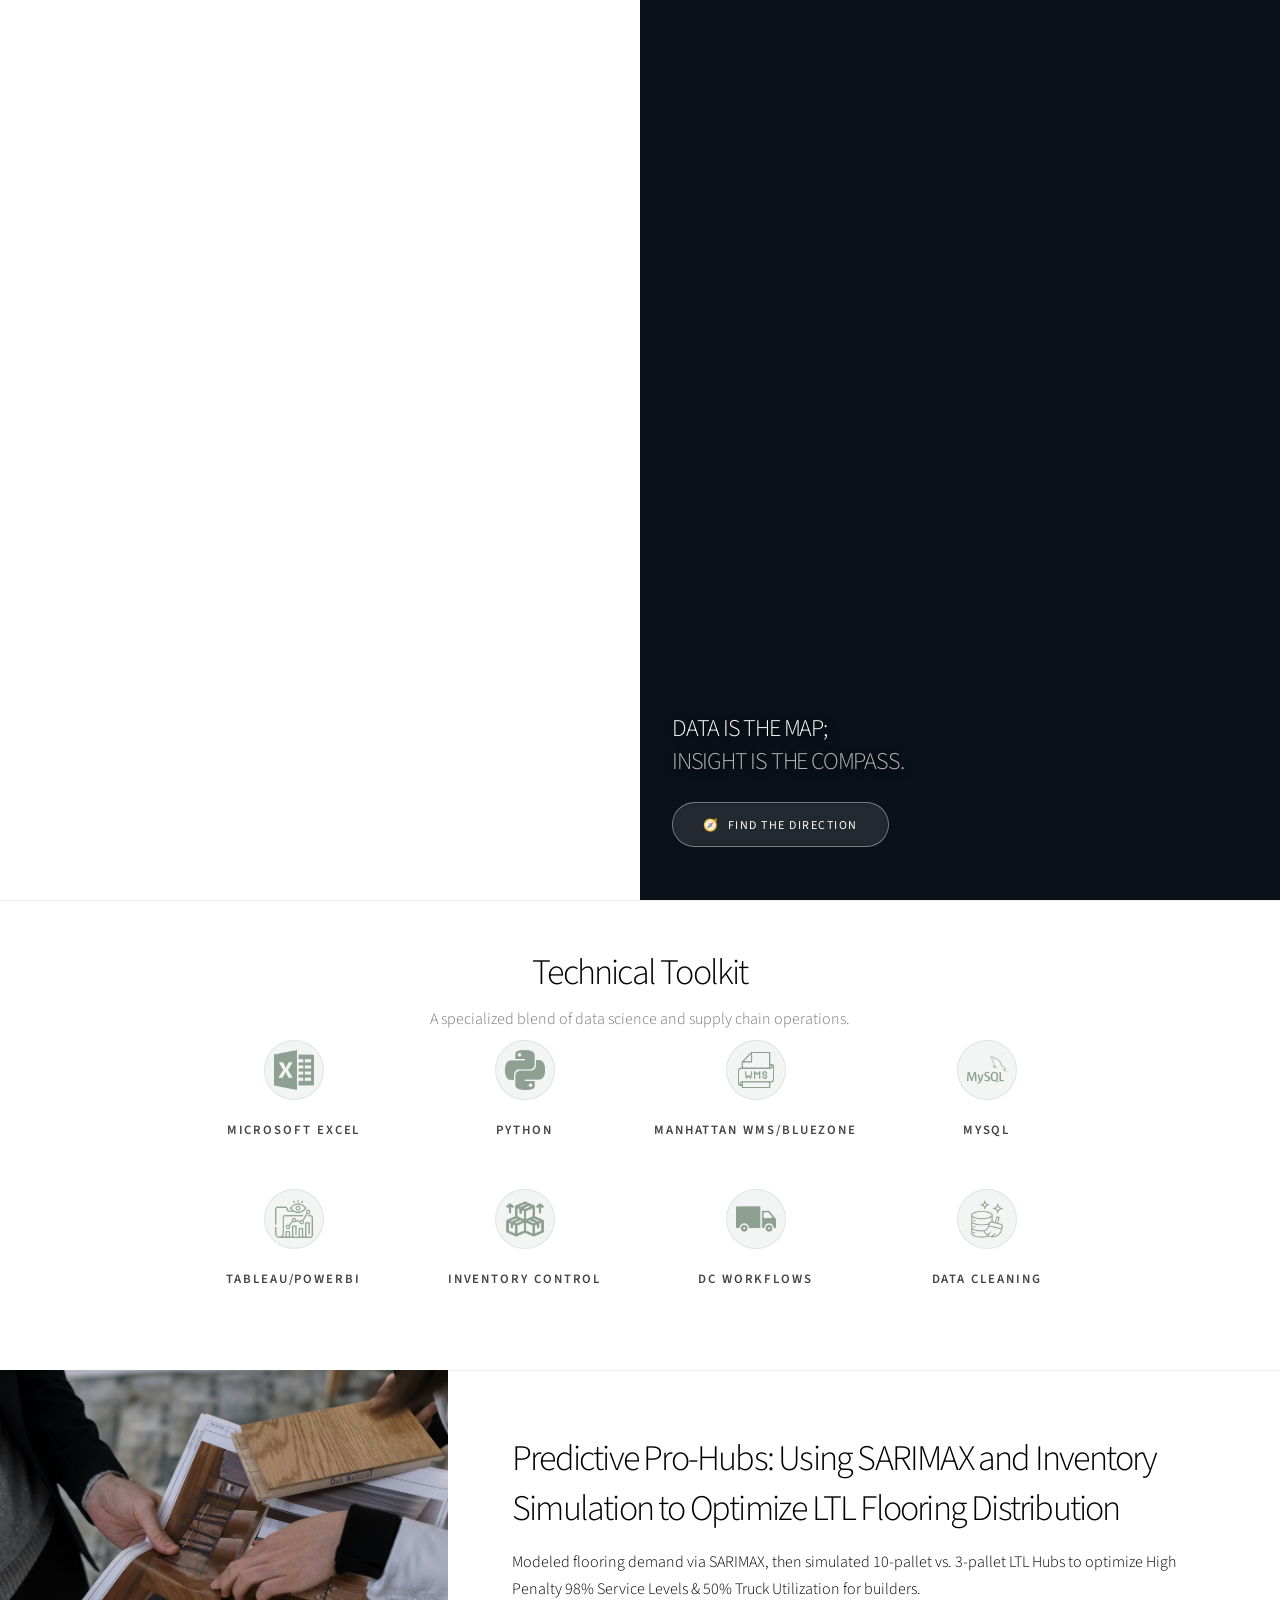
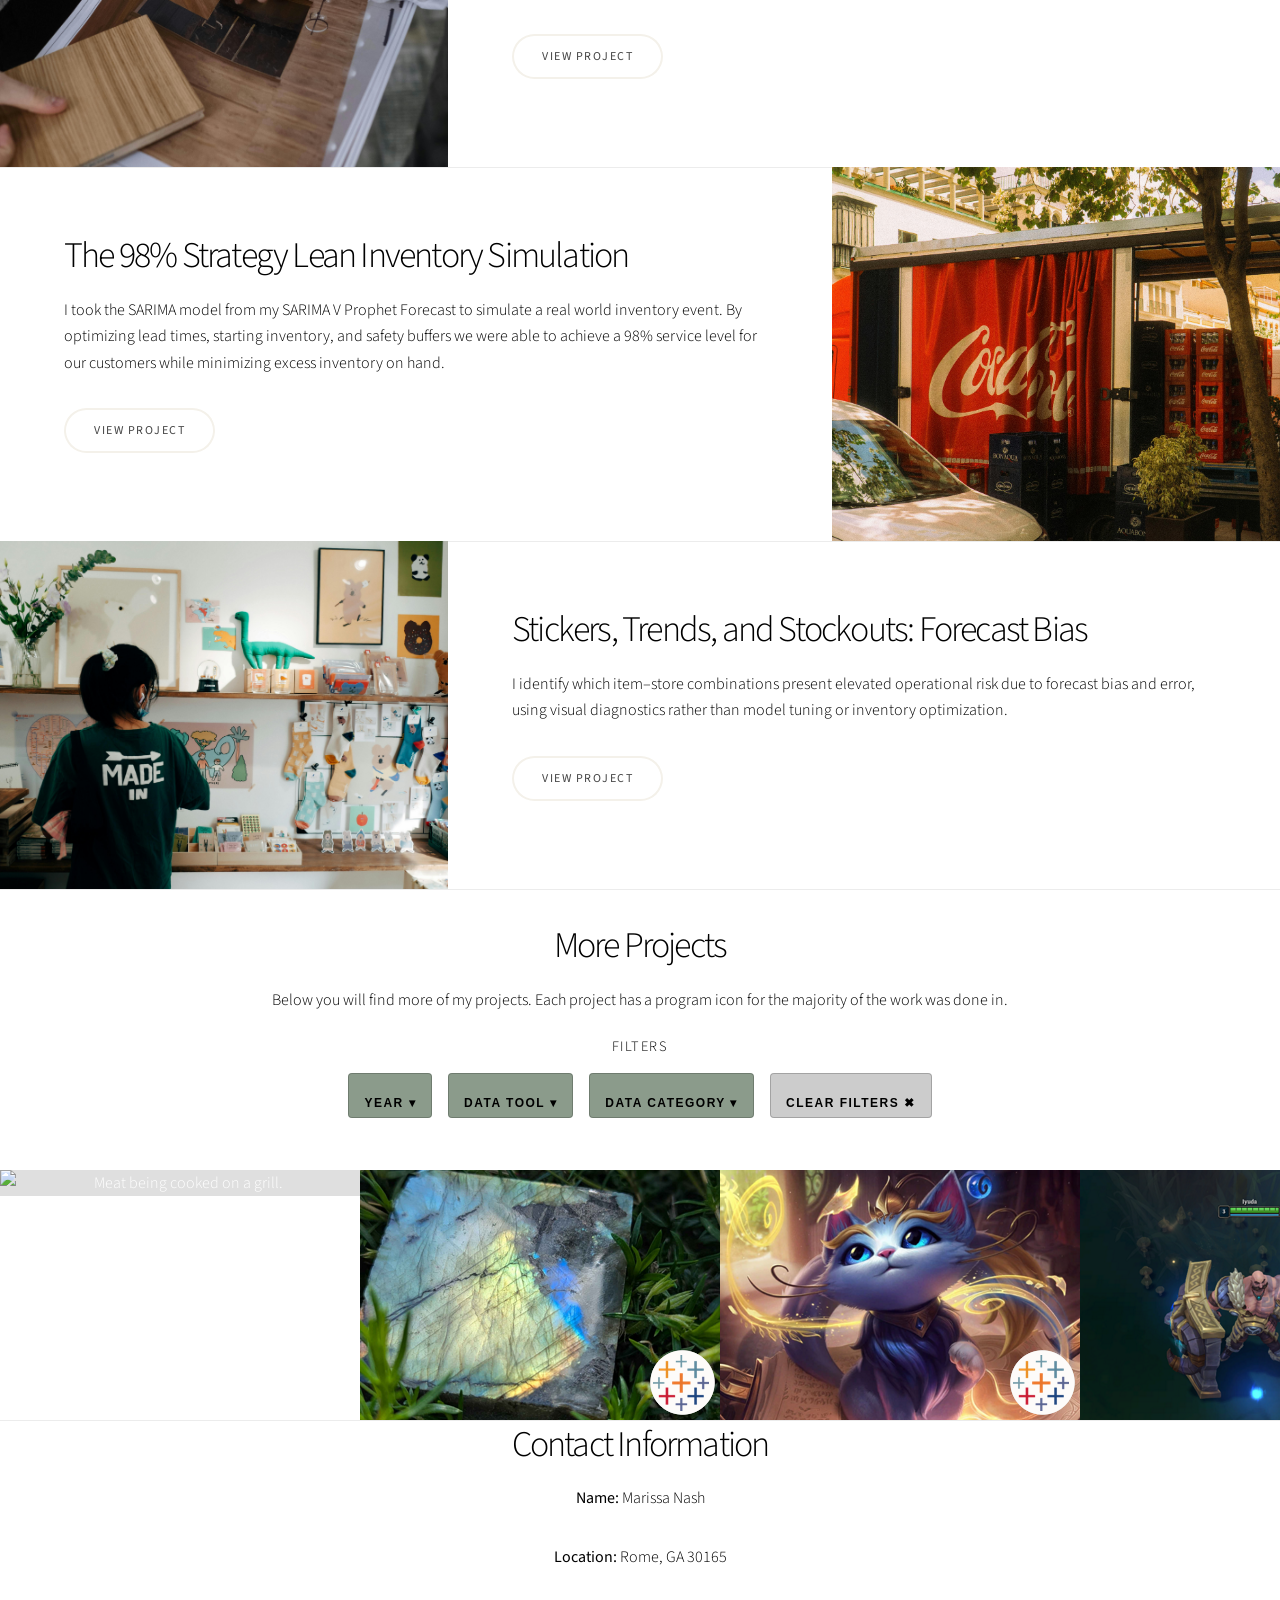
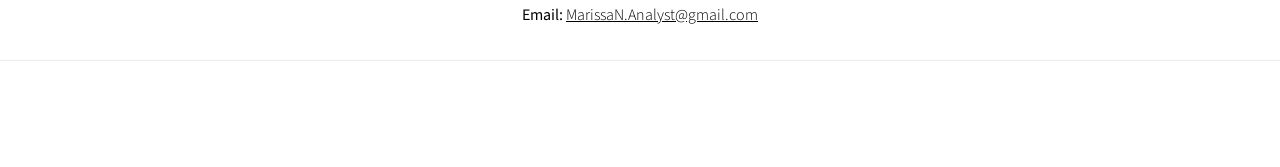
==== index.html @ 9b778ce3 "Add files via upload" ====
<!DOCTYPE HTML>
<!--
	Story by HTML5 UP
	html5up.net | @ajlkn
	Free for personal and commercial use under the CCA 3.0 license (html5up.net/license)
-->
<html>
	<head>
		<title>Marissa the Analyst Portfolio</title>
		<meta charset="utf-8" />
		<meta name="viewport" content="width=device-width, initial-scale=1, user-scalable=no" />
		<link rel="stylesheet" href="assets/css/main.css" />
			<style>
			
/* Layout: categories side by side */
.filter-row {
  display: flex;
  gap: 1rem;
  justify-content: center;
  flex-wrap: wrap;
}

/* Dropdown container */
.dropdown {
  position: relative;
   margin-bottom: 20px;
}

/* Dropdown toggle button */
.dropdown-toggle {
  background: #8b9b8b;
  color: #fff;
  border: none;
  border-radius: 4px;
  padding: 0.5rem 1rem;
  cursor: pointer;
  font-weight: 600;
  transition: background 0.2s;
}

.dropdown-toggle:hover {
  background: #55453a;
  color:#fff ;
}

/* Dropdown menu */
.dropdown-menu {
  position: absolute;
  top: 100%;
  left: 0;
  background: #fff;
  border: 1px solid #ccc;
  border-radius: 6px;
  padding: 0.5rem;
  display: none; /* hidden by default */
  min-width: 180px;
  z-index: 10;
}

/* Show menu when dropdown is active */
.dropdown.open .dropdown-menu {
  display: block;
}

/* Checkbox labels */
.dropdown-menu label {
  display: flex;
  align-items: center;
  gap: 0.4rem;
  font-size: 0.85rem;
  padding: 0.2rem 0;
  cursor: pointer;
}

/* Highlight selected dropdown options */
.dropdown-menu label.selected {
  background-color: #8b9b8b; /* highlight color */
  color: #fff;
  border-radius: 4px;
  padding: 0.2rem 0.4rem;
}
.clear-btn {
  background: #ccc;
  color: #333;
  border: none;
  border-radius: 4px;
  padding: 0.5rem 1rem;
  cursor: pointer;
  font-weight: 600;
  transition: background 0.2s;
}
.clear-btn:hover {
  background: #999;
  color: #fff;
}


</style>

		<noscript><link rel="stylesheet" href="assets/css/noscript.css" /></noscript>
	</head>
	<body class="is-preload">

		<!-- Wrapper -->
			<div id="wrapper" class="divided">
<section class="banner style1 orient-left content-align-left image-position-right fullscreen onload-image-fade-in onload-content-fade-right" id="hero-reveal">
    
<div class="content sharp-edge">
    
    <div class="profile-circle">
        <img src="images/profile.png" alt="Marissa Nash" />
    </div>
        <h1 class="portfolio-title">Marissa the Analyst Portfolio</h1>
        <p class="major">Translating complex operational data into the strategic maps that guide supply chain efficiency. Dedicated to uncovering the 'North Star' metrics that optimize logistics, reduce waste, and empower informed leadership through reporting excellence.</p>
            <ul class="actions hero-buttons">
                <li><a href="#first" id="view-projects-btn" class="button custom-contact-btn">View My Projects</a></li>
                <li><a href="#bottom" class="button custom-contact-btn">Contact Info</a></li>
            </ul>
    </div>

    <div class="image">
        <img src="images/banner.jpg" alt="Strategic Landscape" id="target-mountain" />
        <div class="north-star" id="target-star"></div>

        <div class="image-overlay-content">
            <h2 class="quote-text">DATA IS THE MAP;<br><span>INSIGHT IS THE COMPASS.</span></h2>
            <a href="#projects" id="find-direction" class="button custom-ghost">
                <span class="compass-icon"></span>Find the Direction</a>
        </div>
    </div>

</section>
<!---Skills--->
<section id="skills-toolkit" class="wrapper style1 fade-up">
    <div class="inner">
        <h2>Technical Toolkit</h2>
        <p>A specialized blend of data science and supply chain operations.</p>
        
        <div class="skills-grid">
            <div class="skill-item">
                <div class="skill-icon-wrapper">
                    <img src="images/excel-file.png" alt="Excel" style="width: 40px; height: 40px;" />
                </div>
                <span class="skill-label">Microsoft Excel</span>
            </div>
            <div class="skill-item">
                <div class="skill-icon-wrapper">
                    <img src="images/python.png" alt="Python" style="width: 40px; height: 40px;" />
                </div>
                <span class="skill-label">Python</span>
            </div>
            <div class="skill-item">
                <div class="skill-icon-wrapper">
                    <img src="images/wms.png" alt="WMS" style="width: 40px; height: 40px;" />
                </div>
                <span class="skill-label">Manhattan WMS/BlueZone</span>
            </div>
            <div class="skill-item">
                <div class="skill-icon-wrapper">
                     <img src="images/mysql.png" alt="MySQL" style="width: 40px; height: 40px;" />
                </div>
                <span class="skill-label">MySQL</span>
            </div>
            <div class="skill-item">
                <div class="skill-icon-wrapper">
                     <img src="images/data-visualization.png" alt="Data Visualization" style="width: 40px; height: 40px;" />
                </div>
                <span class="skill-label">Tableau/PowerBi</span>
            </div>
            <div class="skill-item">
                <div class="skill-icon-wrapper">
                     <img src="images/stack-of-boxes.png" alt="Inventory Control" style="width: 40px; height: 40px;" />
                </div>
                <span class="skill-label">Inventory Control</span>
            </div>
            <div class="skill-item">
                <div class="skill-icon-wrapper">
                     <img src="images/DC Workflows.png" alt="DC Workflows" style="width: 40px; height: 40px;" />
                </div>
                <span class="skill-label">DC Workflows</span>
            </div>
            <div class="skill-item">
                <div class="skill-icon-wrapper">
                     <img src="images/data-cleaning.png" alt="Data Cleaning" style="width: 40px; height: 40px;" />
                </div>
                <span class="skill-label">Data Cleaning</span>
            </div>
        </div>
    </div>
</section>


				<!-- Two -->
					<section class="spotlight style1 orient-right content-align-left image-position-center onscroll-image-fade-in" id="first">
						<div class="content">
							<h2>Predictive Pro-Hubs: Using SARIMAX and Inventory Simulation to Optimize LTL Flooring Distribution</h2>
                            <p>Modeled flooring demand via SARIMAX, then simulated 10-pallet vs. 3-pallet LTL Hubs to optimize High Penalty 98% Service Levels & 50% Truck Utilization for builders.</p>
							<ul class="actions stacked">
								<li><a href="https://github.com/Marissa-the-Analyst/Predictive-Pro-Hubs-Using-SARIMAX" class="button custom-contact-btn">View Project</a></li>
							</ul>
						</div>
						<div class="image">
							<img src="images/flooring.jpg" alt="Two people looking at flooring samples" />
						</div>
					</section>

				<!-- Three -->
					<section class="spotlight style1 orient-left content-align-left image-position-center onscroll-image-fade-in">
						<div class="content">
							<h2>The 98% Strategy Lean Inventory Simulation</h2>
							<p> I took the SARIMA model from my SARIMA V Prophet Forecast to simulate a real world inventory event. By optimizing lead times, starting inventory, and safety buffers we were able to achieve a 98% service level for our customers while minimizing excess inventory on hand. </p>
							<ul class="actions stacked">
								<li><a href="https://github.com/Marissa-the-Analyst/The-98-Strategy-Lean-Inventory-Simulation" class="button custom-contact-btn">View Project</a></li>
							</ul>
						</div>
						<div class="image">
							<img src="images/invsim.jpg" alt="Truck with stock on it" />
						</div>
					</section>

				<!-- Four -->
					<section class="spotlight style1 orient-right content-align-left image-position-center onscroll-image-fade-in">
						<div class="content">
							<h2>Stickers, Trends, and Stockouts: Forecast Bias</h2>
							<p> I identify which item–store combinations present elevated operational risk due to forecast bias and error, using visual diagnostics rather than model tuning or inventory optimization. </p>
							<ul class="actions stacked">
								<li><a href="https://github.com/Marissa-the-Analyst/Stickers-Trends-Stocks" class="button custom-contact-btn">View Project</a></li>
							</ul>
						</div>
						<div class="image">
							<img src="images/stickers-stocks-and-trends.jpeg" alt="Woman looking at stationary at desk" />
						</div>
					</section>
				<!-- Five -->
		<section class="wrapper style1 align-center">


<!-- Gallery Filters -->
<div class="inner">
<h2>More Projects</h2>
<p>
	Below you will find more of my projects. Each project has a program icon for the majority of the work was done in.
</p>
</div>
<div id="filters">
  <h3>Filters</h3>
  <div class="filter-row">
    
    <!-- Year Filter -->
    <div class="dropdown">
      <button class="dropdown-toggle">Year ▾</button>
      <div class="dropdown-menu">
        <label><input type="checkbox" name="year" value="2024"> 2024</label>
        <label><input type="checkbox" name="year" value="2025"> 2025</label>
		<label><input type="checkbox" name="year" value="2026"> 2026</label>
      </div>
    </div>

    <!-- Tool Filter -->
    <div class="dropdown">
      <button class="dropdown-toggle">Data Tool ▾</button>
      <div class="dropdown-menu">
        <label><input type="checkbox" name="tool" value="Python"> Python</label>
        <label><input type="checkbox" name="tool" value="MySQL"> MySQL</label>
        <label><input type="checkbox" name="tool" value="Tableau"> Tableau</label>
        <label><input type="checkbox" name="tool" value="Excel"> Excel</label>
        <label><input type="checkbox" name="tool" value="PowerBI"> PowerBI</label>
      </div>
    </div>

    <!-- Category Filter -->
    <div class="dropdown">
      <button class="dropdown-toggle">Data Category ▾</button>
      <div class="dropdown-menu">
        <label><input type="checkbox" name="category" value="Business"> Business</label>
        <label><input type="checkbox" name="category" value="Literature"> Literature</label>
        <label><input type="checkbox" name="category" value="Media/Entertainment"> Media/Entertainment</label>
        <label><input type="checkbox" name="category" value="Nature"> Nature</label>
        <label><input type="checkbox" name="category" value="Personal"> Personal</label>
        <label><input type="checkbox" name="category" value="Supply Chain & Operations"> Supply Chain & Operations</label>
      </div>
    </div>

    <!-- Clear Filters button (outside all dropdowns) -->
    <button id="clearFilters" class="clear-btn">Clear Filters ✖</button>

  </div>
</div>


<!-- Gallery -->
       		<div class="gallery style2 medium lightbox onscroll-fade-in">
    <article data-tool="Excel Tableau" data-category="Personal" data-year="2026">
        <img src="images/gallery/thumbs/33.png" class="image" alt="Meat being cooked on a grill." />
        <div class="caption">
            <h3>Meat Me Halfway</h3>
            <p>I utilized a dumbbell chart to get a side-by-side look at how my KBBQ favorites stack up against my friend's ratings from our Iron Age birthday dinner: showing where our tastes align and where they definitely don’t.</p>
            <ul class="actions fixed">
                <li><a href="https://github.com/Marissa-the-Analyst/Meat-Me-Halfway" class="button small">View Project</a></li>
            </ul>
        </div>
    </article>
    <article data-tool="Excel Tableau" data-category="Nature" data-year="2026">
        <img src="images/gallery/thumbs/32.png" class="image" alt="Labradorite laying in grass." />
        <div class="caption">
            <h3>Cool Lookin' Rocks</h3>
            <p>This Tableau project transforms my personal collection into a fun, interactive dashboard. By blending Figma design with custom data shapes, I’ve mapped out everything from color trends to quartz counts. It’s a playful proof-of-concept showing that even a simple jar of rocks can tell a beautiful data story.</p>
            <ul class="actions fixed">
                <li><a href="https://github.com/Marissa-the-Analyst/Cool-Lookin-Rocks" class="button small">View Project</a></li>
            </ul>
        </div>
    </article>
    <article data-tool="Excel Tableau" data-category="Media/Entertainment" data-year="2026">
        <img src="images/gallery/thumbs/31.png" class="image" alt="Braum from League of Legends standing in River" />
        <div class="caption">
            <h3>2025 Yuumi Purrformance</h3>
            <p>A dive into Yuumi's 2025 metrics, from top-tier enchanter support to niche pick, this Tableau Dash examines win rates, ban rates, and the shifting itemization landscape during the season!</p>
            <ul class="actions fixed">
                <li><a href="https://github.com/Marissa-the-Analyst/2025-Yuumi-Purrformance" class="button small">View Project</a></li>
            </ul>
        </div>
    </article>
    <article data-tool="Excel Tableau" data-category="Media/Entertainment" data-year="2026">
        <img src="images/gallery/thumbs/30.png" class="image" alt="Braum from League of Legends standing in River" />
        <div class="caption">
            <h3>The Aegis Archive</h3>
            <p>A deep dive into 2025 LTA North Split 1, analyzing performance across Catcher, Enchanter, Warden, Diver, and Vanguard classes. Tracking player impact, champion win rates, and assist metrics to define the split's premier playmakers.</p>
            <ul class="actions fixed">
                <li><a href="https://github.com/Marissa-the-Analyst/The-Aegis-Archive" class="button small">View Project</a></li>
            </ul>
        </div>
    </article>
    <article data-tool="Excel Tableau" data-category="Media/Entertainment" data-year="2026">
        <img src="images/gallery/thumbs/29.png" class="image" alt="Hextech Dragon in the Pit" />
        <div class="caption">
            <h3>NA Dragon Souls Summer</h3>
            <p>By analyzing 95 professional matches, this visualization highlights which elemental souls defined the stage and how the league's top teams performed when the stakes were highest.</p>
            <ul class="actions fixed">
                <li><a href="https://github.com/Marissa-the-Analyst/NA-Dragon-Souls-Summer" class="button small">View Project</a></li>
            </ul>
        </div>
    </article>
    <article data-tool="Python" data-category="Business" data-year="2026">
        <img src="images/gallery/thumbs/28.png" class="image" alt="Volunteer going to a door talking to a neighbor" />
        <div class="caption">
            <h3>Large Data to Aggregated PDF</h3>
            <p>I went through thousands of rows to count population and number of census tracts for each county. Automating the data, I was able to translate a large complex task into a short script and output it into a useable PDF for stakeholders!</p>
            <ul class="actions fixed">
                <li><a href="https://github.com/Marissa-the-Analyst/Big_Data_to_Summarized_PDF" class="button small">View Project</a></li>
            </ul>
        </div>
    </article>
     
    <article data-tool="Python" data-category="Supply Chain & Operations" data-year="2026">
        <img src="images/gallery/thumbs/27.png" class="image" alt="Employee standing in front of Egg Display" />
        <div class="caption">
            <h3>SARIMA v Prophet Inventory Forecast</h3>
            <p>In this project, I compared SARIMA and Prophet to see how different forecasting approaches handle seasonal demand and real‑world uncertainty. I looked beyond just accuracy and focused on things like service level, bias, and confidence ranges to understand the trade‑offs between cutting costs and keeping products available.</p>
            <ul class="actions fixed">
                <li><a href="https://github.com/Marissa-the-Analyst/SARIMA-v-Prophet-Inventory-Forecast" class="button small">View Project</a></li>
            </ul>
        </div>
    </article>

    <article data-tool="Excel" data-category="Business" data-year="2026">
        <img src="images/gallery/thumbs/26.png" class="image" alt="Coffee Shop" />
        <div class="caption">
            <h3>Coffee Shop Data Cleaning</h3>
            <p>I worked with a simulated restaurant dataset totaling 10,000 observations. This dataset was filthy with missing values, calculation errors, and excessive non-essential data. Because nearly one-sixth of the dataset was impacted, I relied on contextual analysis to reconstruct and validate missing information wherever possible!</p>
            <ul class="actions fixed">
                <li><a href="https://github.com/Marissa-the-Analyst/CoffeeShopCleaning" class="button small">View Project</a></li>
            </ul>
        </div>
    </article> 

    <article data-tool="Excel" data-category="Business" data-year="2026">
        <img src="images/gallery/thumbs/25.png" class="image" alt="Retail Store with grocery cart" />
        <div class="caption">
            <h3>Retail Store Data Cleaning</h3>
            <p>I worked with a simulated retail store dataset totaling 12,575 observations. This dataset was filthy with missing values. I relied on contextual analysis to reconstruct and validate over 7,000 cells of missing information to restore the dataset to a usable state!</p>
            <ul class="actions fixed">
                <li><a href="https://github.com/Marissa-the-Analyst/RetailStoreCleaning" class="button small">View Project</a></li>
            </ul>
        </div>
    </article> 

    <article data-tool="Excel Tableau" data-category="Business" data-year="2026">
        <img src="images/gallery/thumbs/24.png" class="image" alt="Pokémon cards in a Binder" />
        <div class="caption">
            <h3>Card Shop Inventory</h3>
            <p>I've been diving back into Pokémon lately since a card shop opened near me. The store lacks a proper inventory system and functions more like an upscale yard sale, using price guns to stick prices on product. In this scenario, I asked the question, what if someone came in looking for 1 specific card?</p>
            <ul class="actions fixed">
                <li><a href="https://github.com/Marissa-the-Analyst/CardShopInventory" class="button small">View Project</a></li>
            </ul>
        </div>
    </article>  

    <article data-tool="Excel Tableau" data-category="Literature" data-year="2026">
        <img src="images/gallery/thumbs/23.png" class="image" alt="Rose on book" />
        <div class="caption">
            <h3>Watching Names Change as Hearts Change</h3>
            <p>Evolving from enemies to lovers, Violet Sorrengail and Xaden Riorson of Rebecca Yarros’s Empyrean series navigate a relationship shaped by war, trauma, and inexperience.</p>
            <ul class="actions fixed">
                <li><a href="https://github.com/Marissa-the-Analyst/Watching-Names-Change-As-Hearts-Change" class="button small">View Project</a></li>
            </ul>
        </div>
    </article>  

    <article data-tool="Excel Tableau" data-category="Business" data-year="2026">
        <img src="images/gallery/thumbs/22.png" class="image" alt="Gum on shelves" />
        <div class="caption">
            <h3>Every Gum Flavor, a Sticky Analysis</h3>
            <p>I analyzed 113 different gums across 17 brands to figure out the most common flavoring of gum.</p>
            <ul class="actions fixed">
                <li><a href="https://github.com/Marissa-the-Analyst/GumGum" class="button small">View Project</a></li>
            </ul>
        </div> 
    </article>  

     <article data-tool="Excel Tableau" data-category="Media/Entertainment" data-year="2025">
        <img src="images/gallery/thumbs/21.png" class="image" alt="Stardew Valley Recipe" />
        <div class="caption">
            <h3>Stardew Valley Recipe Book</h3>
            <p>Knowing exactly what to do with collected items in a video game can be difficult. With Thanksgiving occurring and Tableau’s Iron Viz food theme happening, I knew I had to try and craft a traditional recipe style book.</p>
            <ul class="actions fixed">
                <li><a href="https://github.com/Marissa-the-Analyst/Stardew-Valley-Recipe" class="button small">View Project</a></li>
            </ul>
        </div> 
     </article>

	<article data-tool="Excel" data-category="Business" data-year="2025">
        <img src="images/gallery/thumbs/19.png" class="image" alt="Spruce It Up Tree Report" />
        <div class="caption">
            <h3>Spruce It Up Tree Report</h3>
            <p>YouGov recently surveyed 1,114 U.S. adults to uncover holiday traditions and Christmas tree preferences. For those decking the halls with a tree, what will it look like? Will it be tall and grand, or cozy and classic?</p>
            <ul class="actions fixed">
                <li><a href="https://github.com/Marissa-the-Analyst/Spruce-It-Up-Tree-Report" class="button small">View Project</a></li>
            </ul>
        </div>
    </article>

	<article data-tool="Tableau Excel" data-category="Literature" data-year="2025">
        <img src="images/gallery/thumbs/20.png" class="image" alt="Crawler or Cruller?" />
        <div class="caption">
            <h3>Crawler or Cruller?</h3>
            <p>Hideyuki Furuhasi’s 126-chapter manga series, My Hero Academia: Vigilantes is a charming tale and reframing of what it means to be a hero. Check out this project to uncover which hero name sticks!</p>
            <ul class="actions fixed">
                <li><a href="https://github.com/Marissa-the-Analyst/Crawler-Cruller" class="button small">View Project</a></li>
            </ul>
        </div>
    </article>	

	<article data-tool="Tableau Excel" data-category="Personal" data-year="2025">
        <img src="images/gallery/thumbs/12.png" class="image" alt="Stroll to 2,800,000" />
        <div class="caption">
            <h3>Stroll to 2,800,000</h3>
            <p>I took 2,600,00 steps in 2024, I've walked significantly less in the first quarter of this year in comparison to last. Can I hit my ambitious goal of 2,800,000 by EOY and overcome a significant step deficit?</p>
            <ul class="actions fixed">
                <li><a href="https://github.com/Marissa-the-Analyst/Strollto2800000" class="button small">View Project</a></li>
            </ul>
        </div>
    </article>

    <article data-tool="PowerBI Excel Python" data-category="Supply Chain & Operations" data-year="2025">
        <img src="images/gallery/thumbs/18.png" class="image" alt="PCB Process Improvement" />
        <div class="caption">
            <h3>PCB Process Improvement</h3>
            <p>My final SNHU project explores the fictional problem that many businesses would hate to find themselves in. Not only is there an increase in demand, but there's also an increase in defects! Tasked to address these issues with raw defect data from a quality assurance team, I identify problem areas and provide actionable next steps based on the exploratory analysis.</p>
            <ul class="actions fixed">
                <li><a href="https://github.com/Marissa-the-Analyst/PCB-Process-Improvement" class="button small">View Project</a></li>
            </ul>
        </div>
    </article>

    <article data-tool="PowerBI Excel" data-category="Nature" data-year="2025">
        <img src="images/gallery/thumbs/17.png" class="image" alt="Groundhog Day Exercise" />
        <div class="caption">
            <h3>Groundhog Day Audience Exercise</h3>
            <p>Choosing the right visualization to convey to audiences is important for conveying the right message. In this exercise, I took one dataset about groundhog day, and created two different visualizations tailored to audiences with different knowledge levels.</p>
            <ul class="actions fixed">
                <li><a href="https://github.com/Marissa-the-Analyst/Groundhog-Day-Aud-Exercise" class="button small">View Project</a></li>
            </ul>
        </div>
    </article>

    <article data-tool="Python" data-category="Business" data-year="2025">
        <img src="images/gallery/thumbs/15.png" class="image" alt="HR Attrition" />
        <div class="caption">
            <h3>HR Attrition Project</h3>
            <p>Attrition is something employers try to combat every year. Surveys and demographics are great ways to get to the heart of what employees care about. In this project, we dive into identifying which features directly lead to attrition and create actionable metrics to reduce attrition within the company.</p>
            <ul class="actions fixed">
                <li><a href="https://github.com/Marissa-the-Analyst/HRAttrition-Project?tab=readme-ov-file" class="button small">View Project</a></li>
            </ul>
        </div>
    </article>

    <article data-tool="Excel" data-category="Business" data-year="2025">
        <img src="images/gallery/thumbs/13.png" class="image" alt="BCG Matrix" />
        <div class="caption">
            <h3>BCG Matrix Dog-Treat-Co</h3>
            <p>This fictional dog treat company seeks to understand how their 8 different products in stores are performing. Which products should they invest in? What products hold large market shares in the dog industry? Lets find out with this fictional dataset and business analysis tool, the BCG matrix!</p>
            <ul class="actions fixed">
                <li><a href="https://github.com/Marissa-the-Analyst/BCG-Dog-Treat-Co" class="button small">View Project</a></li>
            </ul>
        </div>
    </article>

    <article data-tool="Tableau Excel" data-category="Media/Entertainment" data-year="2025">
        <img src="images/gallery/thumbs/14.png" class="image" alt="LTA Rankings" />
        <div class="caption">
            <h3>LTA North Season 3 Rankings</h3>
            <p>I explore League of Legend's LTA North Split 3 Ranking system and dive into complex win rates, scheduling, and placements to overall determine a team's ranking at the end of each week.</p>
            <ul class="actions fixed">
                <li><a href="https://github.com/Marissa-the-Analyst/LTA-North-Split3-Rankings" class="button small">View Project</a></li>
            </ul>
        </div>
    </article>

    <article data-tool="Tableau Excel" data-category="Nature" data-year="2025">
        <img src="images/gallery/thumbs/11.png" class="image" alt="Tornado Stats" />
        <div class="caption">
            <h3>Northwest Georgia Tornado Stats</h3>
            <p>Tornado season leaves areas wracked with severe thunderstorms. Explore this map of torandos to see what NW Georgia counties see the highest tornados, injuries, and deaths as a result of these twisters!</p>
            <ul class="actions fixed">
                <li><a href="https://github.com/Marissa-the-Analyst/NWTornadoStats" class="button small">View Project</a></li>
            </ul>
        </div>
    </article>

    <article data-tool="Python" data-category="Supply Chain & Operations" data-year="2025">
        <img src="images/gallery/thumbs/10.png" class="image" alt="ARIMA Forecast" />
        <div class="caption">
            <h3>Veggie Sales ARIMA Forecast</h3>
            <p>This Python project takes vegetable sales in weight and uses time series model, ARIMA, to forecast the next 6 months of sale weights. Check out this project to this model and the creation of a stakeholder-friendly visualization!</p>
            <ul class="actions fixed">
                <li><a href="https://github.com/Marissa-the-Analyst/Veggie-Ship-ARIMA" class="button small">View Project</a></li>
            </ul>
        </div>
    </article>

    <article data-tool="Excel" data-category="Literature" data-year="2024">
        <img src="images/gallery/thumbs/07.png" class="image" alt="Warrior Cats" />
        <div class="caption">
            <h3>Warrior Cats Series Analysis</h3>
            <p>A popular children's fantasy series, Warrior Cats by Erin Hunter features a large cast of sentient cats that tackle the struggle of living in a forest environment. This project involved extracting over 40 PDFs, extensive data cleaning, and the creation of an interactive dashboard allowing detailed filtering and analysis.</p>
            <ul class="actions fixed">
                <li><a href="https://github.com/Marissa-the-Analyst/Warrior-Cats/tree/main" class="button small">View Project</a></li>
            </ul>
        </div>
    </article>

    <article data-tool="MySQL Tableau" data-category="Nature" data-year="2024">
        <img src="images/gallery/thumbs/08.png" class="image" alt="Shark Attacks" />
        <div class="caption">
            <h3>Shark Attacks Analysis</h3>
            <p>From dirty dataset cleaning in MySQL to final visualization in Tableau, this Shark Attack project analyzes over 1000 shark attacks and provides insights into where, what species, and fatalities associated with each shark attack.</p>
            <ul class="actions fixed">
                <li><a href="https://github.com/Marissa-the-Analyst/SharkSzn" class="button small">View Project</a></li>
            </ul>
        </div>
    </article>

    <article data-tool="Python Excel" data-category="Business" data-year="2025">
        <img src="images/gallery/thumbs/09.png" class="image" alt="HR Data Cleanse" />
        <div class="caption">
            <h3>HR Attrition Data Cleanse and Encoding</h3>
            <p>Employee Attrition is something companies are always trying to combat. Encoding, cleaning, and imputating are necessary steps before analysis. Wielding a trash-in trash-out philosophy, we take this dataset from filthy to squeaky clean in python.</p>
            <ul class="actions fixed">
                <li><a href="https://github.com/Marissa-the-Analyst/Attrition-Data-Cleaning/blob/main/README.md" class="button small">View Project</a></li>
            </ul>
        </div>
    </article>

    <article data-tool="Excel" data-category="Business" data-year="2024">
        <img src="images/gallery/thumbs/01.png" class="image" alt="Bike Store" />
        <div class="caption">
            <h3>Bike Store Dashboard</h3>
            <p>A bike store project designed to give demographic information on the store's customer base.</p>
            <ul class="actions fixed">
                <li><a href="https://github.com/Marissa-the-Analyst/BikeStoreDash" class="button small">View Project</a></li>
            </ul>
        </div>
    </article>

    <article data-tool="Excel" data-category="Business" data-year="2024">
        <img src="images/gallery/thumbs/02.png" class="image" alt="TigerBrew" />
        <div class="caption">
            <h3>TigerBrew Dashboard</h3>
            <p>Real coffee vending machine data is analyzed to shed insights into consumer behavior such as purchasing patterns and high traffic hours/weekdays for the vending machine.</p>
            <ul class="actions fixed">
                <li><a href="https://github.com/Marissa-the-Analyst/TigerBrew-Coffee" class="button small">View Project</a></li>
            </ul>
        </div>
    </article>

    <article data-tool="PowerBI Excel" data-category="Business" data-year="2024">
        <img src="images/gallery/thumbs/05.png" class="image" alt="Engagement Survey" />
        <div class="caption">
            <h3>Data Professional Engagement Survey</h3>
            <p>Employee engagement surveys are great tools to discover insights about workplace strengths and weaknesses. 630 data analysts were surveyed about their thoughts in the field. Dive in to see those insights!</p>
            <ul class="actions fixed">
                <li><a href="https://github.com/Marissa-the-Analyst/Data-Professional-Engagement-Survey-Results" class="button small">View Project</a></li>
            </ul>
        </div>
    </article>

    <article data-tool="Tableau" data-category="Business" data-year="2024">
        <img src="images/gallery/thumbs/06.png" class="image" alt="Airbnb" />
        <div class="caption">
            <h3>Airbnb Bedroom Price Visualization</h3>
            <p>Breaking into the AirBnb market requires insights on area, number of bedrooms, and seasonal peaks in the area. Review this project to see the visualization of a 2016 Airbnb public listings in Washington state dataset that reveals several insights useful to those breaking into the market.</p>
            <ul class="actions fixed">
                <li><a href="https://public.tableau.com/app/profile/marissa.nash/viz/AirBnBFullProject_17207154121170/Dashboard1" class="button small">View Project</a></li>
            </ul>
        </div>
    </article>

    <article data-tool="MySQL" data-category="Business" data-year="2024">
        <img src="images/gallery/thumbs/04.png" class="image" alt="SQL Layoffs" />
        <div class="caption">
            <h3>SQL Data Cleaning and Exploratory Analysis on Layoff Data</h3>
            <p>Dirty data can shroud business opportunities. In this project, I explored data cleaning techniques in MySQL on a layoff dataset. Handling null/blank values, duplicate data, and standardizing data across several attributes to prepare it for analysis.</p>
            <ul class="actions fixed">
                <li><a href="https://github.com/Marissa-the-Analyst/SQL-Layoff/tree/main" class="button small">View Project</a></li>
            </ul>
        </div>
    </article>

    <div id="no-results" style="display:none; width: 100%; padding: 5rem 2rem; text-align: center;">
        <i class="fas fa-search" style="font-size: 3rem; color: #8b9b8b; margin-bottom: 1rem; display: block;"></i>
        <h3 style="color: #8b9b8b;">No Matches Found</h3>
        <p style="color: #55453a;">Try adjusting your "Data Tools" or "Data Categories" selections.</p>
    </div>
</div>

				</section>
					
					<div class="wrapper style1 align-center" id="bottom">
					  <h2>Contact Information</h2>
					  <p><strong>Name:</strong> Marissa Nash</p>
					  <p><strong>Location:</strong> Rome, GA 30165</p>
					  <p><strong>Email:</strong> <a href="mailto:marissan.analyst@gmail.com">MarissaN.Analyst@gmail.com</a></p>
					</div>

				

				<!-- Footer -->
					<footer class="wrapper style1 align-center">
						<div class="inner">
							<ul class="icons">
								<li><a href="https://github.com/Marissa-the-Analyst" class="icon brands style2 fa-github"><span class="label">Github</span></a></li>
								<li><a href="https://www.linkedin.com/in/marissa-nash-5a141896/" class="icon brands style2 fa-linkedin-in"><span class="label">LinkedIn</span></a></li>
							</ul>
							
						</div>
					</footer>

			</div>


<!-- Scripts -->
<script src="assets/js/jquery.min.js"></script>
<script src="assets/js/jquery.scrollex.min.js"></script>
<script src="assets/js/jquery.scrolly.min.js"></script>
<script src="assets/js/browser.min.js"></script>
<script src="assets/js/breakpoints.min.js"></script>
<script src="assets/js/util.js"></script>
<script src="assets/js/main.js"></script>

<script>
const projects = document.querySelectorAll(".gallery article");
const filters = document.querySelectorAll(".dropdown-menu input[type='checkbox']");
const noResultsMsg = document.getElementById("no-results"); // Moved to top for efficiency

function filterProjects() {
  const selectedYear = Array.from(document.querySelectorAll("input[name='year']:checked")).map(cb => cb.value);
  const selectedTools = Array.from(document.querySelectorAll("input[name='tool']:checked")).map(cb => cb.value);
  const selectedCategories = Array.from(document.querySelectorAll("input[name='category']:checked")).map(cb => cb.value);

  let visibleCount = 0;

  projects.forEach(project => {
    const projectYear = project.getAttribute("data-year");
    const projectCategory = project.getAttribute("data-category");
    const projectToolsArray = (project.getAttribute("data-tool") || "").split(" ");

    const matchesYear = selectedYear.length === 0 || selectedYear.includes(projectYear);
    
    // "AND" Logic: Project must have EVERY tool selected
    const matchesTool = selectedTools.length === 0 || 
                        selectedTools.every(tool => projectToolsArray.includes(tool));
    
    const matchesCategory = selectedCategories.length === 0 || selectedCategories.includes(projectCategory);

    if (matchesYear && matchesTool && matchesCategory) {
      project.style.display = "block";
      visibleCount++; 
    } else {
      project.style.display = "none";
    }
  });

 // Toggle the No Results message
  noResultsMsg.style.display = (visibleCount === 0) ? "block" : "none";
}

filters.forEach(cb => cb.addEventListener("change", filterProjects));


// Toggle selected class on labels when checkboxes are checked
document.querySelectorAll('.dropdown-menu input[type="checkbox"]').forEach(input => {
  input.addEventListener('change', () => {
    const label = input.closest('label'); // finds the wrapping label
    if (label) {
      label.classList.toggle('selected', input.checked);
    }
  });
});

// 2. Hide the No Results message explicitly
  if (noResultsMsg) {
    noResultsMsg.style.display = 'none';
  }
  
// Clear Filters Button
document.getElementById('clearFilters').addEventListener('click', () => {
    // 1. Uncheck all checkboxes and remove the 'selected' highlight from labels
    document.querySelectorAll('.dropdown-menu input[type="checkbox"]').forEach(cb => {
        cb.checked = false;
        const label = cb.closest('label');
        if (label) {
            label.classList.remove('selected');
        }
    });

    // 2. Explicitly hide the "No Results" message if it was showing
    const noResultsMsg = document.getElementById("no-results");
    if (noResultsMsg) {
        noResultsMsg.style.display = 'none';
    }

    // 3. Show all project articles again
    projects.forEach(project => {
        project.style.display = 'block';
    });

    // This snaps the footer/banner back to the bottom of the visible projects
    window.dispatchEvent(new Event('resize'));
});
</script>

<script>
  // Dropdown toggle
  document.querySelectorAll('.dropdown-toggle').forEach(button => {
    button.addEventListener('click', () => {
      const dropdown = button.parentElement;
      dropdown.classList.toggle('open');
    });
  });

  // Close dropdowns when clicking outside
  document.addEventListener('click', e => {
    document.querySelectorAll('.dropdown').forEach(dropdown => {
      if (!dropdown.contains(e.target)) {
        dropdown.classList.remove('open');
      }
    });
  });
</script>
<script>
window.addEventListener('load', function() {
    const directionBtn = document.getElementById('find-direction');
    const heroSection = document.getElementById('hero-reveal');

    if (directionBtn && heroSection) {
        directionBtn.addEventListener('click', function(e) {
            e.preventDefault();
            
            // Just reveal the mountain and star
            heroSection.classList.add('is-clear');
            
            // We removed the timeout scroll! 
            // Now the user stays on the hero to enjoy the visual.
        });
    }
});
</script>
<script>
$(function() {
    const $viewBtn = $('#view-projects-btn');
    const $target = $('#first');

    if ($viewBtn.length && $target.length) {
        $viewBtn.on('click', function(e) {
            e.preventDefault();

            // FAST SLIDE: 800ms is quick but smooth
            $('html, body').stop().animate({
                scrollTop: $target.offset().top
            }, 800, 'swing'); 
        });
    }
    
    // KEEP THE REVEAL BUTTON SEPARATE
    $('#find-direction').on('click', function(e) {
        e.preventDefault();
        $('#hero-reveal').addClass('is-clear');
        // No auto-scroll here, let them enjoy the star!
    });
});
</script>
---- assets/css/main.css ----
@import url(fontawesome-all.min.css);
@import url("https://fonts.googleapis.com/css?family=Source+Sans+Pro:300,300i,400,400i");

/*
	Story by HTML5 UP
	html5up.net | @ajlkn
	Free for personal and commercial use under the CCA 3.0 license (html5up.net/license)
*/

html, body, div, span, applet, object,
iframe, h1, h2, h3, h4, h5, h6, p, blockquote,
pre, a, abbr, acronym, address, big, cite,
code, del, dfn, em, img, ins, kbd, q, s, samp,
small, strike, strong, sub, sup, tt, var, b,
u, i, center, dl, dt, dd, ol, ul, li, fieldset,
form, label, legend, table, caption, tbody,
tfoot, thead, tr, th, td, article, aside,
canvas, details, embed, figure, figcaption,
footer, header, hgroup, menu, nav, output, ruby,
section, summary, time, mark, audio, video {
	margin: 0;
	padding: 0;
	border: 0;
	font-size: 100%;
	font: inherit;
	vertical-align: baseline;}

article, aside, details, figcaption, figure,
footer, header, hgroup, menu, nav, section {
	display: block;}

body {
	line-height: 1;
}

ol, ul {
	list-style: none;
}

blockquote, q {
	quotes: none;
}

	blockquote:before, blockquote:after, q:before, q:after {
		content: '';
		content: none;
	}

table {
	border-collapse: collapse;
	border-spacing: 0;
}

body {
	-webkit-text-size-adjust: none;
}

mark {
	background-color: transparent;
	color: inherit;
}

input::-moz-focus-inner {
	border: 0;
	padding: 0;
}

input, select, textarea {
	-moz-appearance: none;
	-webkit-appearance: none;
	-ms-appearance: none;
	appearance: none;
}

/* Basic */

	@-ms-viewport {
		width: device-width;
	}

	body {
		-ms-overflow-style: scrollbar;
	}

	@media screen and (max-width: 480px) {

		html, body {
			min-width: 320px;
		}

	}

	html {
		box-sizing: border-box;
	}

	*, *:before, *:after {
		box-sizing: inherit;
	}

	body {
		background: #ffffff;
	}

		body.is-preload *, body.is-preload *:before, body.is-preload *:after {
			-moz-animation: none !important;
			-webkit-animation: none !important;
			-ms-animation: none !important;
			animation: none !important;
			-moz-transition: none !important;
			-webkit-transition: none !important;
			-ms-transition: none !important;
			transition: none !important;
		}

/* Type */

	html {
		font-size: 18pt;
	}

		@media screen and (max-width: 1680px) {

			html {
				font-size: 14pt;
			}

		}

		@media screen and (max-width: 1280px) {

			html {
				font-size: 12pt;
			}

		}

		@media screen and (max-width: 736px) {

			html {
				font-size: 11pt;
			}

		}

		@media screen and (max-width: 360px) {

			html {
				font-size: 10pt;
			}

		}

	body {
		background-color: #ffffff;
		color: #000000;
	}

	body, input, select, textarea {
		font-family: "Source Sans Pro", Helvetica, sans-serif;
		font-size: 1rem;
		font-weight: 300;
		line-height: 1.65;
	}

	a {
		-moz-transition: color 0.2s ease-in-out;
		-webkit-transition: color 0.2s ease-in-out;
		-ms-transition: color 0.2s ease-in-out;
		transition: color 0.2s ease-in-out;
		text-decoration: underline;
	}

		a:hover {
			text-decoration: none;
		}

	strong, b {
		font-weight: 400;
	}

	em, i {
		font-style: italic;
	}

	p {
		margin: 0 0 2rem 0;
	}

		p.major {
			font-size: 1.25rem;
		}

	h1, h2, h3, h4, h5, h6 {
		font-weight: 300;
		line-height: 1.375;
		letter-spacing: -0.05em;
		margin: 0 0 1rem 0;
	}

		h1 a, h2 a, h3 a, h4 a, h5 a, h6 a {
			color: inherit;
			text-decoration: none;
		}

	h1 {
		font-size: 3.5rem;
		line-height: 1.2;
	}

	h2 {
		font-size: 2.25rem;
	}

	h3 {
		font-size: 1.5rem;
	}

	h4 {
		font-size: 1.1rem;
	}

	h5 {
		font-size: 0.9rem;
	}

	h6 {
		font-size: 0.7rem;
	}

	sub {
		font-size: 0.8rem;
		position: relative;
		top: 0.5rem;
	}

	sup {
		font-size: 0.8rem;
		position: relative;
		top: -0.5rem;
	}

	blockquote {
		border-left: solid 4px;
		font-style: italic;
		margin: 0 0 2rem 0;
		padding: 0.5rem 0 0.5rem 2rem;
	}

	code {
		border-radius: 4px;
		font-family: "Courier New", monospace;
		font-size: 0.9em;
		margin: 0 0.25rem;
		padding: 0.25rem 0.325rem;
	}

	pre {
		-webkit-overflow-scrolling: touch;
		font-family: "Courier New", monospace;
		font-size: 0.9em;
		margin: 0 0 2rem 0;
	}

		pre code {
			display: block;
			line-height: 1.5;
			padding: 0.75rem 1rem;
			overflow-x: auto;
		}

	hr {
		border: 0;
		border-bottom: solid 1px;
		margin: 2.5rem 0;
	}

		hr.major {
			margin: 3.5rem 0;
		}

	.align-left {
		text-align: left;
	}

	.align-center {
		text-align: center;
	}

	.align-right {
		text-align: right;
	}

	@media screen and (max-width: 736px) {

		p.major {
			font-size: 1.1rem;
		}

		h1 {
			font-size: 2.5rem;
		}

		h2 {
			font-size: 2rem;
		}

		h3 {
			font-size: 1.25rem;
		}

		h4 {
			font-size: 1rem;
		}

	}

	input, select, textarea {
		color: #000000;
	}

	a {
		color: #000000;
	}

		a:hover {
			color: #ffffff;
		}

	strong, b {
		color: #000000;
	}

	h1, h2, h3, h4, h5, h6 {
		color: #000000;
	}

	blockquote {
		border-left-color: rgba(0, 0, 0, 0.2);
	}

	code {
		background: rgba(0, 0, 0, 0.05);
		border-color: rgba(0, 0, 0, 0.2);
	}

	hr {
		border-bottom-color: rgba(0, 0, 0, 0.2);
	}

/* Row */

	.row {
		display: flex;
		flex-wrap: wrap;
		box-sizing: border-box;
		align-items: stretch;
	}

		.row > * {
			box-sizing: border-box;
		}

		.row.gtr-uniform > * > :last-child {
			margin-bottom: 0;
		}

		.row.aln-left {
			justify-content: flex-start;
		}

		.row.aln-center {
			justify-content: center;
		}

		.row.aln-right {
			justify-content: flex-end;
		}

		.row.aln-top {
			align-items: flex-start;
		}

		.row.aln-middle {
			align-items: center;
		}

		.row.aln-bottom {
			align-items: flex-end;
		}

		.row > .imp {
			order: -1;
		}

		.row > .col-1 {
			width: 8.33333%;
		}

		.row > .off-1 {
			margin-left: 8.33333%;
		}

		.row > .col-2 {
			width: 16.66667%;
		}

		.row > .off-2 {
			margin-left: 16.66667%;
		}

		.row > .col-3 {
			width: 25%;
		}

		.row > .off-3 {
			margin-left: 25%;
		}

		.row > .col-4 {
			width: 33.33333%;
		}

		.row > .off-4 {
			margin-left: 33.33333%;
		}

		.row > .col-5 {
			width: 41.66667%;
		}

		.row > .off-5 {
			margin-left: 41.66667%;
		}

		.row > .col-6 {
			width: 50%;
		}

		.row > .off-6 {
			margin-left: 50%;
		}

		.row > .col-7 {
			width: 58.33333%;
		}

		.row > .off-7 {
			margin-left: 58.33333%;
		}

		.row > .col-8 {
			width: 66.66667%;
		}

		.row > .off-8 {
			margin-left: 66.66667%;
		}

		.row > .col-9 {
			width: 75%;
		}

		.row > .off-9 {
			margin-left: 75%;
		}

		.row > .col-10 {
			width: 83.33333%;
		}

		.row > .off-10 {
			margin-left: 83.33333%;
		}

		.row > .col-11 {
			width: 91.66667%;
		}

		.row > .off-11 {
			margin-left: 91.66667%;
		}

		.row > .col-12 {
			width: 100%;
		}

		.row > .off-12 {
			margin-left: 100%;
		}

		.row.gtr-0 {
			margin-top: 0;
			margin-left: 0rem;
		}

			.row.gtr-0 > * {
				padding: 0 0 0 0rem;
			}

			.row.gtr-0.gtr-uniform {
				margin-top: 0rem;
			}

				.row.gtr-0.gtr-uniform > * {
					padding-top: 0rem;
				}

		.row.gtr-25 {
			margin-top: 0;
			margin-left: -0.5rem;
		}

			.row.gtr-25 > * {
				padding: 0 0 0 0.5rem;
			}

			.row.gtr-25.gtr-uniform {
				margin-top: -0.5rem;
			}

				.row.gtr-25.gtr-uniform > * {
					padding-top: 0.5rem;
				}

		.row.gtr-50 {
			margin-top: 0;
			margin-left: -1rem;
		}

			.row.gtr-50 > * {
				padding: 0 0 0 1rem;
			}

			.row.gtr-50.gtr-uniform {
				margin-top: -1rem;
			}

				.row.gtr-50.gtr-uniform > * {
					padding-top: 1rem;
				}

		.row {
			margin-top: 0;
			margin-left: -2rem;
		}

			.row > * {
				padding: 0 0 0 2rem;
			}

			.row.gtr-uniform {
				margin-top: -2rem;
			}

				.row.gtr-uniform > * {
					padding-top: 2rem;
				}

		.row.gtr-150 {
			margin-top: 0;
			margin-left: -3rem;
		}

			.row.gtr-150 > * {
				padding: 0 0 0 3rem;
			}

			.row.gtr-150.gtr-uniform {
				margin-top: -3rem;
			}

				.row.gtr-150.gtr-uniform > * {
					padding-top: 3rem;
				}

		.row.gtr-200 {
			margin-top: 0;
			margin-left: -4rem;
		}

			.row.gtr-200 > * {
				padding: 0 0 0 4rem;
			}

			.row.gtr-200.gtr-uniform {
				margin-top: -4rem;
			}

				.row.gtr-200.gtr-uniform > * {
					padding-top: 4rem;
				}

		@media screen and (max-width: 1680px) {

			.row {
				display: flex;
				flex-wrap: wrap;
				box-sizing: border-box;
				align-items: stretch;
			}

				.row > * {
					box-sizing: border-box;
				}

				.row.gtr-uniform > * > :last-child {
					margin-bottom: 0;
				}

				.row.aln-left {
					justify-content: flex-start;
				}

				.row.aln-center {
					justify-content: center;
				}

				.row.aln-right {
					justify-content: flex-end;
				}

				.row.aln-top {
					align-items: flex-start;
				}

				.row.aln-middle {
					align-items: center;
				}

				.row.aln-bottom {
					align-items: flex-end;
				}

				.row > .imp-xlarge {
					order: -1;
				}

				.row > .col-1-xlarge {
					width: 8.33333%;
				}

				.row > .off-1-xlarge {
					margin-left: 8.33333%;
				}

				.row > .col-2-xlarge {
					width: 16.66667%;
				}

				.row > .off-2-xlarge {
					margin-left: 16.66667%;
				}

				.row > .col-3-xlarge {
					width: 25%;
				}

				.row > .off-3-xlarge {
					margin-left: 25%;
				}

				.row > .col-4-xlarge {
					width: 33.33333%;
				}

				.row > .off-4-xlarge {
					margin-left: 33.33333%;
				}

				.row > .col-5-xlarge {
					width: 41.66667%;
				}

				.row > .off-5-xlarge {
					margin-left: 41.66667%;
				}

				.row > .col-6-xlarge {
					width: 50%;
				}

				.row > .off-6-xlarge {
					margin-left: 50%;
				}

				.row > .col-7-xlarge {
					width: 58.33333%;
				}

				.row > .off-7-xlarge {
					margin-left: 58.33333%;
				}

				.row > .col-8-xlarge {
					width: 66.66667%;
				}

				.row > .off-8-xlarge {
					margin-left: 66.66667%;
				}

				.row > .col-9-xlarge {
					width: 75%;
				}

				.row > .off-9-xlarge {
					margin-left: 75%;
				}

				.row > .col-10-xlarge {
					width: 83.33333%;
				}

				.row > .off-10-xlarge {
					margin-left: 83.33333%;
				}

				.row > .col-11-xlarge {
					width: 91.66667%;
				}

				.row > .off-11-xlarge {
					margin-left: 91.66667%;
				}

				.row > .col-12-xlarge {
					width: 100%;
				}

				.row > .off-12-xlarge {
					margin-left: 100%;
				}

				.row.gtr-0 {
					margin-top: 0;
					margin-left: 0rem;
				}

					.row.gtr-0 > * {
						padding: 0 0 0 0rem;
					}

					.row.gtr-0.gtr-uniform {
						margin-top: 0rem;
					}

						.row.gtr-0.gtr-uniform > * {
							padding-top: 0rem;
						}

				.row.gtr-25 {
					margin-top: 0;
					margin-left: -0.5rem;
				}

					.row.gtr-25 > * {
						padding: 0 0 0 0.5rem;
					}

					.row.gtr-25.gtr-uniform {
						margin-top: -0.5rem;
					}

						.row.gtr-25.gtr-uniform > * {
							padding-top: 0.5rem;
						}

				.row.gtr-50 {
					margin-top: 0;
					margin-left: -1rem;
				}

					.row.gtr-50 > * {
						padding: 0 0 0 1rem;
					}

					.row.gtr-50.gtr-uniform {
						margin-top: -1rem;
					}

						.row.gtr-50.gtr-uniform > * {
							padding-top: 1rem;
						}

				.row {
					margin-top: 0;
					margin-left: -2rem;
				}

					.row > * {
						padding: 0 0 0 2rem;
					}

					.row.gtr-uniform {
						margin-top: -2rem;
					}

						.row.gtr-uniform > * {
							padding-top: 2rem;
						}

				.row.gtr-150 {
					margin-top: 0;
					margin-left: -3rem;
				}

					.row.gtr-150 > * {
						padding: 0 0 0 3rem;
					}

					.row.gtr-150.gtr-uniform {
						margin-top: -3rem;
					}

						.row.gtr-150.gtr-uniform > * {
							padding-top: 3rem;
						}

				.row.gtr-200 {
					margin-top: 0;
					margin-left: -4rem;
				}

					.row.gtr-200 > * {
						padding: 0 0 0 4rem;
					}

					.row.gtr-200.gtr-uniform {
						margin-top: -4rem;
					}

						.row.gtr-200.gtr-uniform > * {
							padding-top: 4rem;
						}

		}

		@media screen and (max-width: 1280px) {

			.row {
				display: flex;
				flex-wrap: wrap;
				box-sizing: border-box;
				align-items: stretch;
			}

				.row > * {
					box-sizing: border-box;
				}

				.row.gtr-uniform > * > :last-child {
					margin-bottom: 0;
				}

				.row.aln-left {
					justify-content: flex-start;
				}

				.row.aln-center {
					justify-content: center;
				}

				.row.aln-right {
					justify-content: flex-end;
				}

				.row.aln-top {
					align-items: flex-start;
				}

				.row.aln-middle {
					align-items: center;
				}

				.row.aln-bottom {
					align-items: flex-end;
				}

				.row > .imp-large {
					order: -1;
				}

				.row > .col-1-large {
					width: 8.33333%;
				}

				.row > .off-1-large {
					margin-left: 8.33333%;
				}

				.row > .col-2-large {
					width: 16.66667%;
				}

				.row > .off-2-large {
					margin-left: 16.66667%;
				}

				.row > .col-3-large {
					width: 25%;
				}

				.row > .off-3-large {
					margin-left: 25%;
				}

				.row > .col-4-large {
					width: 33.33333%;
				}

				.row > .off-4-large {
					margin-left: 33.33333%;
				}

				.row > .col-5-large {
					width: 41.66667%;
				}

				.row > .off-5-large {
					margin-left: 41.66667%;
				}

				.row > .col-6-large {
					width: 50%;
				}

				.row > .off-6-large {
					margin-left: 50%;
				}

				.row > .col-7-large {
					width: 58.33333%;
				}

				.row > .off-7-large {
					margin-left: 58.33333%;
				}

				.row > .col-8-large {
					width: 66.66667%;
				}

				.row > .off-8-large {
					margin-left: 66.66667%;
				}

				.row > .col-9-large {
					width: 75%;
				}

				.row > .off-9-large {
					margin-left: 75%;
				}

				.row > .col-10-large {
					width: 83.33333%;
				}

				.row > .off-10-large {
					margin-left: 83.33333%;
				}

				.row > .col-11-large {
					width: 91.66667%;
				}

				.row > .off-11-large {
					margin-left: 91.66667%;
				}

				.row > .col-12-large {
					width: 100%;
				}

				.row > .off-12-large {
					margin-left: 100%;
				}

				.row.gtr-0 {
					margin-top: 0;
					margin-left: 0rem;
				}

					.row.gtr-0 > * {
						padding: 0 0 0 0rem;
					}

					.row.gtr-0.gtr-uniform {
						margin-top: 0rem;
					}

						.row.gtr-0.gtr-uniform > * {
							padding-top: 0rem;
						}

				.row.gtr-25 {
					margin-top: 0;
					margin-left: -0.5rem;
				}

					.row.gtr-25 > * {
						padding: 0 0 0 0.5rem;
					}

					.row.gtr-25.gtr-uniform {
						margin-top: -0.5rem;
					}

						.row.gtr-25.gtr-uniform > * {
							padding-top: 0.5rem;
						}

				.row.gtr-50 {
					margin-top: 0;
					margin-left: -1rem;
				}

					.row.gtr-50 > * {
						padding: 0 0 0 1rem;
					}

					.row.gtr-50.gtr-uniform {
						margin-top: -1rem;
					}

						.row.gtr-50.gtr-uniform > * {
							padding-top: 1rem;
						}

				.row {
					margin-top: 0;
					margin-left: -2rem;
				}

					.row > * {
						padding: 0 0 0 2rem;
					}

					.row.gtr-uniform {
						margin-top: -2rem;
					}

						.row.gtr-uniform > * {
							padding-top: 2rem;
						}

				.row.gtr-150 {
					margin-top: 0;
					margin-left: -3rem;
				}

					.row.gtr-150 > * {
						padding: 0 0 0 3rem;
					}

					.row.gtr-150.gtr-uniform {
						margin-top: -3rem;
					}

						.row.gtr-150.gtr-uniform > * {
							padding-top: 3rem;
						}

				.row.gtr-200 {
					margin-top: 0;
					margin-left: -4rem;
				}

					.row.gtr-200 > * {
						padding: 0 0 0 4rem;
					}

					.row.gtr-200.gtr-uniform {
						margin-top: -4rem;
					}

						.row.gtr-200.gtr-uniform > * {
							padding-top: 4rem;
						}

		}

		@media screen and (max-width: 980px) {

			.row {
				display: flex;
				flex-wrap: wrap;
				box-sizing: border-box;
				align-items: stretch;
			}

				.row > * {
					box-sizing: border-box;
				}

				.row.gtr-uniform > * > :last-child {
					margin-bottom: 0;
				}

				.row.aln-left {
					justify-content: flex-start;
				}

				.row.aln-center {
					justify-content: center;
				}

				.row.aln-right {
					justify-content: flex-end;
				}

				.row.aln-top {
					align-items: flex-start;
				}

				.row.aln-middle {
					align-items: center;
				}

				.row.aln-bottom {
					align-items: flex-end;
				}

				.row > .imp-medium {
					order: -1;
				}

				.row > .col-1-medium {
					width: 8.33333%;
				}

				.row > .off-1-medium {
					margin-left: 8.33333%;
				}

				.row > .col-2-medium {
					width: 16.66667%;
				}

				.row > .off-2-medium {
					margin-left: 16.66667%;
				}

				.row > .col-3-medium {
					width: 25%;
				}

				.row > .off-3-medium {
					margin-left: 25%;
				}

				.row > .col-4-medium {
					width: 33.33333%;
				}

				.row > .off-4-medium {
					margin-left: 33.33333%;
				}

				.row > .col-5-medium {
					width: 41.66667%;
				}

				.row > .off-5-medium {
					margin-left: 41.66667%;
				}

				.row > .col-6-medium {
					width: 50%;
				}

				.row > .off-6-medium {
					margin-left: 50%;
				}

				.row > .col-7-medium {
					width: 58.33333%;
				}

				.row > .off-7-medium {
					margin-left: 58.33333%;
				}

				.row > .col-8-medium {
					width: 66.66667%;
				}

				.row > .off-8-medium {
					margin-left: 66.66667%;
				}

				.row > .col-9-medium {
					width: 75%;
				}

				.row > .off-9-medium {
					margin-left: 75%;
				}

				.row > .col-10-medium {
					width: 83.33333%;
				}

				.row > .off-10-medium {
					margin-left: 83.33333%;
				}

				.row > .col-11-medium {
					width: 91.66667%;
				}

				.row > .off-11-medium {
					margin-left: 91.66667%;
				}

				.row > .col-12-medium {
					width: 100%;
				}

				.row > .off-12-medium {
					margin-left: 100%;
				}

				.row.gtr-0 {
					margin-top: 0;
					margin-left: 0rem;
				}

					.row.gtr-0 > * {
						padding: 0 0 0 0rem;
					}

					.row.gtr-0.gtr-uniform {
						margin-top: 0rem;
					}

						.row.gtr-0.gtr-uniform > * {
							padding-top: 0rem;
						}

				.row.gtr-25 {
					margin-top: 0;
					margin-left: -0.5rem;
				}

					.row.gtr-25 > * {
						padding: 0 0 0 0.5rem;
					}

					.row.gtr-25.gtr-uniform {
						margin-top: -0.5rem;
					}

						.row.gtr-25.gtr-uniform > * {
							padding-top: 0.5rem;
						}

				.row.gtr-50 {
					margin-top: 0;
					margin-left: -1rem;
				}

					.row.gtr-50 > * {
						padding: 0 0 0 1rem;
					}

					.row.gtr-50.gtr-uniform {
						margin-top: -1rem;
					}

						.row.gtr-50.gtr-uniform > * {
							padding-top: 1rem;
						}

				.row {
					margin-top: 0;
					margin-left: -2rem;
				}

					.row > * {
						padding: 0 0 0 2rem;
					}

					.row.gtr-uniform {
						margin-top: -2rem;
					}

						.row.gtr-uniform > * {
							padding-top: 2rem;
						}

				.row.gtr-150 {
					margin-top: 0;
					margin-left: -3rem;
				}

					.row.gtr-150 > * {
						padding: 0 0 0 3rem;
					}

					.row.gtr-150.gtr-uniform {
						margin-top: -3rem;
					}

						.row.gtr-150.gtr-uniform > * {
							padding-top: 3rem;
						}

				.row.gtr-200 {
					margin-top: 0;
					margin-left: -4rem;
				}

					.row.gtr-200 > * {
						padding: 0 0 0 4rem;
					}

					.row.gtr-200.gtr-uniform {
						margin-top: -4rem;
					}

						.row.gtr-200.gtr-uniform > * {
							padding-top: 4rem;
						}

		}

		@media screen and (max-width: 736px) {

			.row {
				display: flex;
				flex-wrap: wrap;
				box-sizing: border-box;
				align-items: stretch;
			}

				.row > * {
					box-sizing: border-box;
				}

				.row.gtr-uniform > * > :last-child {
					margin-bottom: 0;
				}

				.row.aln-left {
					justify-content: flex-start;
				}

				.row.aln-center {
					justify-content: center;
				}

				.row.aln-right {
					justify-content: flex-end;
				}

				.row.aln-top {
					align-items: flex-start;
				}

				.row.aln-middle {
					align-items: center;
				}

				.row.aln-bottom {
					align-items: flex-end;
				}

				.row > .imp-small {
					order: -1;
				}

				.row > .col-1-small {
					width: 8.33333%;
				}

				.row > .off-1-small {
					margin-left: 8.33333%;
				}

				.row > .col-2-small {
					width: 16.66667%;
				}

				.row > .off-2-small {
					margin-left: 16.66667%;
				}

				.row > .col-3-small {
					width: 25%;
				}

				.row > .off-3-small {
					margin-left: 25%;
				}

				.row > .col-4-small {
					width: 33.33333%;
				}

				.row > .off-4-small {
					margin-left: 33.33333%;
				}

				.row > .col-5-small {
					width: 41.66667%;
				}

				.row > .off-5-small {
					margin-left: 41.66667%;
				}

				.row > .col-6-small {
					width: 50%;
				}

				.row > .off-6-small {
					margin-left: 50%;
				}

				.row > .col-7-small {
					width: 58.33333%;
				}

				.row > .off-7-small {
					margin-left: 58.33333%;
				}

				.row > .col-8-small {
					width: 66.66667%;
				}

				.row > .off-8-small {
					margin-left: 66.66667%;
				}

				.row > .col-9-small {
					width: 75%;
				}

				.row > .off-9-small {
					margin-left: 75%;
				}

				.row > .col-10-small {
					width: 83.33333%;
				}

				.row > .off-10-small {
					margin-left: 83.33333%;
				}

				.row > .col-11-small {
					width: 91.66667%;
				}

				.row > .off-11-small {
					margin-left: 91.66667%;
				}

				.row > .col-12-small {
					width: 100%;
				}

				.row > .off-12-small {
					margin-left: 100%;
				}

				.row.gtr-0 {
					margin-top: 0;
					margin-left: 0rem;
				}

					.row.gtr-0 > * {
						padding: 0 0 0 0rem;
					}

					.row.gtr-0.gtr-uniform {
						margin-top: 0rem;
					}

						.row.gtr-0.gtr-uniform > * {
							padding-top: 0rem;
						}

				.row.gtr-25 {
					margin-top: 0;
					margin-left: -0.5rem;
				}

					.row.gtr-25 > * {
						padding: 0 0 0 0.5rem;
					}

					.row.gtr-25.gtr-uniform {
						margin-top: -0.5rem;
					}

						.row.gtr-25.gtr-uniform > * {
							padding-top: 0.5rem;
						}

				.row.gtr-50 {
					margin-top: 0;
					margin-left: -1rem;
				}

					.row.gtr-50 > * {
						padding: 0 0 0 1rem;
					}

					.row.gtr-50.gtr-uniform {
						margin-top: -1rem;
					}

						.row.gtr-50.gtr-uniform > * {
							padding-top: 1rem;
						}

				.row {
					margin-top: 0;
					margin-left: -2rem;
				}

					.row > * {
						padding: 0 0 0 2rem;
					}

					.row.gtr-uniform {
						margin-top: -2rem;
					}

						.row.gtr-uniform > * {
							padding-top: 2rem;
						}

				.row.gtr-150 {
					margin-top: 0;
					margin-left: -3rem;
				}

					.row.gtr-150 > * {
						padding: 0 0 0 3rem;
					}

					.row.gtr-150.gtr-uniform {
						margin-top: -3rem;
					}

						.row.gtr-150.gtr-uniform > * {
							padding-top: 3rem;
						}

				.row.gtr-200 {
					margin-top: 0;
					margin-left: -4rem;
				}

					.row.gtr-200 > * {
						padding: 0 0 0 4rem;
					}

					.row.gtr-200.gtr-uniform {
						margin-top: -4rem;
					}

						.row.gtr-200.gtr-uniform > * {
							padding-top: 4rem;
						}

		}

		@media screen and (max-width: 480px) {

			.row {
				display: flex;
				flex-wrap: wrap;
				box-sizing: border-box;
				align-items: stretch;
			}

				.row > * {
					box-sizing: border-box;
				}

				.row.gtr-uniform > * > :last-child {
					margin-bottom: 0;
				}

				.row.aln-left {
					justify-content: flex-start;
				}

				.row.aln-center {
					justify-content: center;
				}

				.row.aln-right {
					justify-content: flex-end;
				}

				.row.aln-top {
					align-items: flex-start;
				}

				.row.aln-middle {
					align-items: center;
				}

				.row.aln-bottom {
					align-items: flex-end;
				}

				.row > .imp-xsmall {
					order: -1;
				}

				.row > .col-1-xsmall {
					width: 8.33333%;
				}

				.row > .off-1-xsmall {
					margin-left: 8.33333%;
				}

				.row > .col-2-xsmall {
					width: 16.66667%;
				}

				.row > .off-2-xsmall {
					margin-left: 16.66667%;
				}

				.row > .col-3-xsmall {
					width: 25%;
				}

				.row > .off-3-xsmall {
					margin-left: 25%;
				}

				.row > .col-4-xsmall {
					width: 33.33333%;
				}

				.row > .off-4-xsmall {
					margin-left: 33.33333%;
				}

				.row > .col-5-xsmall {
					width: 41.66667%;
				}

				.row > .off-5-xsmall {
					margin-left: 41.66667%;
				}

				.row > .col-6-xsmall {
					width: 50%;
				}

				.row > .off-6-xsmall {
					margin-left: 50%;
				}

				.row > .col-7-xsmall {
					width: 58.33333%;
				}

				.row > .off-7-xsmall {
					margin-left: 58.33333%;
				}

				.row > .col-8-xsmall {
					width: 66.66667%;
				}

				.row > .off-8-xsmall {
					margin-left: 66.66667%;
				}

				.row > .col-9-xsmall {
					width: 75%;
				}

				.row > .off-9-xsmall {
					margin-left: 75%;
				}

				.row > .col-10-xsmall {
					width: 83.33333%;
				}

				.row > .off-10-xsmall {
					margin-left: 83.33333%;
				}

				.row > .col-11-xsmall {
					width: 91.66667%;
				}

				.row > .off-11-xsmall {
					margin-left: 91.66667%;
				}

				.row > .col-12-xsmall {
					width: 100%;
				}

				.row > .off-12-xsmall {
					margin-left: 100%;
				}

				.row.gtr-0 {
					margin-top: 0;
					margin-left: 0rem;
				}

					.row.gtr-0 > * {
						padding: 0 0 0 0rem;
					}

					.row.gtr-0.gtr-uniform {
						margin-top: 0rem;
					}

						.row.gtr-0.gtr-uniform > * {
							padding-top: 0rem;
						}

				.row.gtr-25 {
					margin-top: 0;
					margin-left: -0.5rem;
				}

					.row.gtr-25 > * {
						padding: 0 0 0 0.5rem;
					}

					.row.gtr-25.gtr-uniform {
						margin-top: -0.5rem;
					}

						.row.gtr-25.gtr-uniform > * {
							padding-top: 0.5rem;
						}

				.row.gtr-50 {
					margin-top: 0;
					margin-left: -1rem;
				}

					.row.gtr-50 > * {
						padding: 0 0 0 1rem;
					}

					.row.gtr-50.gtr-uniform {
						margin-top: -1rem;
					}

						.row.gtr-50.gtr-uniform > * {
							padding-top: 1rem;
						}

				.row {
					margin-top: 0;
					margin-left: -2rem;
				}

					.row > * {
						padding: 0 0 0 2rem;
					}

					.row.gtr-uniform {
						margin-top: -2rem;
					}

						.row.gtr-uniform > * {
							padding-top: 2rem;
						}

				.row.gtr-150 {
					margin-top: 0;
					margin-left: -3rem;
				}

					.row.gtr-150 > * {
						padding: 0 0 0 3rem;
					}

					.row.gtr-150.gtr-uniform {
						margin-top: -3rem;
					}

						.row.gtr-150.gtr-uniform > * {
							padding-top: 3rem;
						}

				.row.gtr-200 {
					margin-top: 0;
					margin-left: -4rem;
				}

					.row.gtr-200 > * {
						padding: 0 0 0 4rem;
					}

					.row.gtr-200.gtr-uniform {
						margin-top: -4rem;
					}

						.row.gtr-200.gtr-uniform > * {
							padding-top: 4rem;
						}

		}

		@media screen and (max-width: 360px) {

			.row {
				display: flex;
				flex-wrap: wrap;
				box-sizing: border-box;
				align-items: stretch;
			}

				.row > * {
					box-sizing: border-box;
				}

				.row.gtr-uniform > * > :last-child {
					margin-bottom: 0;
				}

				.row.aln-left {
					justify-content: flex-start;
				}

				.row.aln-center {
					justify-content: center;
				}

				.row.aln-right {
					justify-content: flex-end;
				}

				.row.aln-top {
					align-items: flex-start;
				}

				.row.aln-middle {
					align-items: center;
				}

				.row.aln-bottom {
					align-items: flex-end;
				}

				.row > .imp-xxsmall {
					order: -1;
				}

				.row > .col-1-xxsmall {
					width: 8.33333%;
				}

				.row > .off-1-xxsmall {
					margin-left: 8.33333%;
				}

				.row > .col-2-xxsmall {
					width: 16.66667%;
				}

				.row > .off-2-xxsmall {
					margin-left: 16.66667%;
				}

				.row > .col-3-xxsmall {
					width: 25%;
				}

				.row > .off-3-xxsmall {
					margin-left: 25%;
				}

				.row > .col-4-xxsmall {
					width: 33.33333%;
				}

				.row > .off-4-xxsmall {
					margin-left: 33.33333%;
				}

				.row > .col-5-xxsmall {
					width: 41.66667%;
				}

				.row > .off-5-xxsmall {
					margin-left: 41.66667%;
				}

				.row > .col-6-xxsmall {
					width: 50%;
				}

				.row > .off-6-xxsmall {
					margin-left: 50%;
				}

				.row > .col-7-xxsmall {
					width: 58.33333%;
				}

				.row > .off-7-xxsmall {
					margin-left: 58.33333%;
				}

				.row > .col-8-xxsmall {
					width: 66.66667%;
				}

				.row > .off-8-xxsmall {
					margin-left: 66.66667%;
				}

				.row > .col-9-xxsmall {
					width: 75%;
				}

				.row > .off-9-xxsmall {
					margin-left: 75%;
				}

				.row > .col-10-xxsmall {
					width: 83.33333%;
				}

				.row > .off-10-xxsmall {
					margin-left: 83.33333%;
				}

				.row > .col-11-xxsmall {
					width: 91.66667%;
				}

				.row > .off-11-xxsmall {
					margin-left: 91.66667%;
				}

				.row > .col-12-xxsmall {
					width: 100%;
				}

				.row > .off-12-xxsmall {
					margin-left: 100%;
				}

				.row.gtr-0 {
					margin-top: 0;
					margin-left: 0rem;
				}

					.row.gtr-0 > * {
						padding: 0 0 0 0rem;
					}

					.row.gtr-0.gtr-uniform {
						margin-top: 0rem;
					}

						.row.gtr-0.gtr-uniform > * {
							padding-top: 0rem;
						}

				.row.gtr-25 {
					margin-top: 0;
					margin-left: -0.5rem;
				}

					.row.gtr-25 > * {
						padding: 0 0 0 0.5rem;
					}

					.row.gtr-25.gtr-uniform {
						margin-top: -0.5rem;
					}

						.row.gtr-25.gtr-uniform > * {
							padding-top: 0.5rem;
						}

				.row.gtr-50 {
					margin-top: 0;
					margin-left: -1rem;
				}

					.row.gtr-50 > * {
						padding: 0 0 0 1rem;
					}

					.row.gtr-50.gtr-uniform {
						margin-top: -1rem;
					}

						.row.gtr-50.gtr-uniform > * {
							padding-top: 1rem;
						}

				.row {
					margin-top: 0;
					margin-left: -2rem;
				}

					.row > * {
						padding: 0 0 0 2rem;
					}

					.row.gtr-uniform {
						margin-top: -2rem;
					}

						.row.gtr-uniform > * {
							padding-top: 2rem;
						}

				.row.gtr-150 {
					margin-top: 0;
					margin-left: -3rem;
				}

					.row.gtr-150 > * {
						padding: 0 0 0 3rem;
					}

					.row.gtr-150.gtr-uniform {
						margin-top: -3rem;
					}

						.row.gtr-150.gtr-uniform > * {
							padding-top: 3rem;
						}

				.row.gtr-200 {
					margin-top: 0;
					margin-left: -4rem;
				}

					.row.gtr-200 > * {
						padding: 0 0 0 4rem;
					}

					.row.gtr-200.gtr-uniform {
						margin-top: -4rem;
					}

						.row.gtr-200.gtr-uniform > * {
							padding-top: 4rem;
						}

		}

/* Box */

	.box {
		border-radius: 4px;
		border: solid 1px;
		margin-bottom: 2rem;
		padding: 1.5rem;
	}

		.box > :last-child,
		.box > :last-child > :last-child,
		.box > :last-child > :last-child > :last-child {
			margin-bottom: 0;
		}

		.box.alt {
			border: 0;
			border-radius: 0;
			padding: 0;
		}

	.box {
		border-color: rgba(0, 0, 0, 0.2);
	}

/* Button */

	input[type="submit"],
	input[type="reset"],
	input[type="button"],
	button,
	.button {
		-moz-appearance: none;
		-webkit-appearance: none;
		-ms-appearance: none;
		appearance: none;
		-moz-transition: background-color 0.2s ease-in-out, box-shadow 0.2s ease-in-out, color 0.2s ease-in-out;
		-webkit-transition: background-color 0.2s ease-in-out, box-shadow 0.2s ease-in-out, color 0.2s ease-in-out;
		-ms-transition: background-color 0.2s ease-in-out, box-shadow 0.2s ease-in-out, color 0.2s ease-in-out;
		transition: background-color 0.2s ease-in-out, box-shadow 0.2s ease-in-out, color 0.2s ease-in-out;
		border: 0;
		cursor: pointer;
		display: inline-block;
		font-weight: 400;
		letter-spacing: 0.125em;
		text-align: center;
		text-decoration: none;
		text-transform: uppercase;
		white-space: nowrap;
		font-size: 0.75rem;
		max-width: 20rem;
		height: 3.75em;
		line-height: 3.75em;
		border-radius: 3.75em;
		padding: 0 2.5em;
		text-overflow: ellipsis;
		overflow: hidden;
	}

		input[type="submit"].icon:before,
		input[type="reset"].icon:before,
		input[type="button"].icon:before,
		button.icon:before,
		.button.icon:before {
			margin-right: 0.5rem;
		}

		input[type="submit"].fit,
		input[type="reset"].fit,
		input[type="button"].fit,
		button.fit,
		.button.fit {
			width: 100%;
		}

		input[type="submit"].small,
		input[type="reset"].small,
		input[type="button"].small,
		button.small,
		.button.small {
			font-size: 0.6rem;
			height: 3.325em;
			line-height: 3.325em;
			border-radius: 3.325em;
			padding: 0 2em;
			background-color: rgba(255, 255, 255, 0.233);
			border: 1px solid rgba(255, 255, 255, 0.233);
			backdrop-filter: blur(4px)
		}

		input[type="submit"].large,
		input[type="reset"].large,
		input[type="button"].large,
		button.large,
		.button.large {
			font-size: 0.8rem;
			height: 4em;
			line-height: 4em;
			border-radius: 4em;
			padding: 0 3em;
		}

		input[type="submit"].wide,
		input[type="reset"].wide,
		input[type="button"].wide,
		button.wide,
		.button.wide {
			min-width: 14em;
		}

		input[type="submit"].disabled, input[type="submit"]:disabled,
		input[type="reset"].disabled,
		input[type="reset"]:disabled,
		input[type="button"].disabled,
		input[type="button"]:disabled,
		button.disabled,
		button:disabled,
		.button.disabled,
		.button:disabled {
			pointer-events: none;
			opacity: 0.25;
		}

	input[type="submit"],
	input[type="reset"],
	input[type="button"],
	button,
	.button {
		background-color: transparent;
		box-shadow: inset 0 0 0 1px rgba(0, 0, 0, 0.2);
		color: #000000 !important;
	}

		input[type="submit"]:hover,
		input[type="reset"]:hover,
		input[type="button"]:hover,
		button:hover,
		.button:hover {
			box-shadow: inset 0 0 0 1px #f4f1ea;
			color: #eeeeee !important;
		}

		input[type="submit"]:active,
		input[type="reset"]:active,
		input[type="button"]:active,
		button:active,
		.button:active {
			background-color: rgba(71, 211, 229, 0.2);
			box-shadow: inset 0 0 0 1px #f4f1ea;
			color: #eeeeee !important;
		}

		input[type="submit"].primary,
		input[type="reset"].primary,
		input[type="button"].primary,
		button.primary,
		.button.primary {
			background-color: #000000;
			box-shadow: none;
			color: #ffffff !important;
		}

			input[type="submit"].primary:hover,
			input[type="reset"].primary:hover,
			input[type="button"].primary:hover,
			button.primary:hover,
			.button.primary:hover {
				background-color: #8b9b8b;
			}

			input[type="submit"].primary:active,
			input[type="reset"].primary:active,
			input[type="button"].primary:active,
			button.primary:active,
			.button.primary:active {
				background-color: #8b9b8b;
			}

/* Form */

	form {
		margin: 0 0 2rem 0;
	}

		form > :last-child {
			margin-bottom: 0;
		}

		form > .fields {
			display: -moz-flex;
			display: -webkit-flex;
			display: -ms-flex;
			display: flex;
			-moz-flex-wrap: wrap;
			-webkit-flex-wrap: wrap;
			-ms-flex-wrap: wrap;
			flex-wrap: wrap;
			width: calc(100% + 3rem);
			margin: -1.5rem 0 2rem -1.5rem;
		}

			form > .fields > .field {
				-moz-flex-grow: 0;
				-webkit-flex-grow: 0;
				-ms-flex-grow: 0;
				flex-grow: 0;
				-moz-flex-shrink: 0;
				-webkit-flex-shrink: 0;
				-ms-flex-shrink: 0;
				flex-shrink: 0;
				padding: 1.5rem 0 0 1.5rem;
				width: calc(100% - 1.5rem);
			}

				form > .fields > .field.half {
					width: calc(50% - 0.75rem);
				}

				form > .fields > .field.third {
					width: calc(100%/3 - 0.5rem);
				}

				form > .fields > .field.quarter {
					width: calc(25% - 0.375rem);
				}

		@media screen and (max-width: 480px) {

			form > .fields {
				width: calc(100% + 3rem);
				margin: -1.5rem 0 2rem -1.5rem;
			}

				form > .fields > .field {
					padding: 1.5rem 0 0 1.5rem;
					width: calc(100% - 1.5rem);
				}

					form > .fields > .field.half {
						width: calc(100% - 1.5rem);
					}

					form > .fields > .field.third {
						width: calc(100% - 1.5rem);
					}

					form > .fields > .field.quarter {
						width: calc(100% - 1.5rem);
					}

		}

	label {
		display: block;
		font-size: 0.9rem;
		font-weight: 400;
		margin: 0 0 1rem 0;
	}

	input[type="text"],
	input[type="password"],
	input[type="email"],
	input[type="tel"],
	input[type="search"],
	input[type="url"],
	select,
	textarea {
		-moz-appearance: none;
		-webkit-appearance: none;
		-ms-appearance: none;
		appearance: none;
		background-color: transparent;
		border-radius: 4px;
		border: none;
		border: solid 1px;
		color: inherit;
		display: block;
		outline: 0;
		padding: 0 0.825rem;
		text-decoration: none;
		width: 100%;
	}

		input[type="text"]:invalid,
		input[type="password"]:invalid,
		input[type="email"]:invalid,
		input[type="tel"]:invalid,
		input[type="search"]:invalid,
		input[type="url"]:invalid,
		select:invalid,
		textarea:invalid {
			box-shadow: none;
		}

	select {
		background-size: 1.25rem;
		background-repeat: no-repeat;
		background-position: calc(100% - 1rem) center;
		height: 2.75rem;
		padding-right: 2.75rem;
		text-overflow: ellipsis;
	}

		select:focus::-ms-value {
			background-color: transparent;
		}

		select::-ms-expand {
			display: none;
		}

	input[type="text"],
	input[type="password"],
	input[type="email"],
	input[type="tel"],
	input[type="search"],
	input[type="url"],
	select {
		height: 2.75rem;
	}

	textarea {
		padding: 0.75rem 1rem;
	}

	input[type="checkbox"],
	input[type="radio"] {
		-moz-appearance: none;
		-webkit-appearance: none;
		-ms-appearance: none;
		appearance: none;
		display: block;
		float: left;
		margin-right: -2rem;
		opacity: 0;
		width: 1rem;
		z-index: -1;
	}

		input[type="checkbox"] + label,
		input[type="radio"] + label {
			text-decoration: none;
			-moz-user-select: none;
			-webkit-user-select: none;
			-ms-user-select: none;
			user-select: none;
			cursor: pointer;
			display: inline-block;
			font-size: 1rem;
			font-weight: 300;
			padding-left: 2.4rem;
			padding-right: 0.75rem;
			position: relative;
			margin-bottom: 0;
		}

			input[type="checkbox"] + label:before,
			input[type="radio"] + label:before {
				-moz-osx-font-smoothing: grayscale;
				-webkit-font-smoothing: antialiased;
				display: inline-block;
				font-style: normal;
				font-variant: normal;
				text-rendering: auto;
				line-height: 1;
				text-transform: none !important;
				font-family: 'Font Awesome 5 Free';
				font-weight: 900;
			}

			input[type="checkbox"] + label:before,
			input[type="radio"] + label:before {
				border-radius: 4px;
				border: solid 1px;
				content: '';
				display: inline-block;
				font-size: 0.8rem;
				height: 1.65rem;
				left: 0;
				line-height: 1.65rem;
				position: absolute;
				text-align: center;
				top: 0;
				width: 1.65rem;
			}

		input[type="checkbox"]:checked + label:before,
		input[type="radio"]:checked + label:before {
			content: '\f00c';
		}

	input[type="checkbox"] + label:before {
		border-radius: 4px;
	}

	input[type="radio"] + label:before {
		border-radius: 100%;
	}

	::-webkit-input-placeholder {
		opacity: 1.0;
	}

	:-moz-placeholder {
		opacity: 1.0;
	}

	::-moz-placeholder {
		opacity: 1.0;
	}

	:-ms-input-placeholder {
		opacity: 1.0;
	}

	label {
		color: #000000;
	}

	input[type="text"],
	input[type="password"],
	input[type="email"],
	input[type="tel"],
	input[type="search"],
	input[type="url"],
	select,
	textarea {
		border-color: rgba(0, 0, 0, 0.2);
	}

		input[type="text"]:focus,
		input[type="password"]:focus,
		input[type="email"]:focus,
		input[type="tel"]:focus,
		input[type="search"]:focus,
		input[type="url"]:focus,
		select:focus,
		textarea:focus {
			border-color: #47D3E5;
			box-shadow: 0 0 0 1px #47D3E5;
		}

	select {
		background-image: url("data:image/svg+xml;charset=utf8,%3Csvg xmlns='http://www.w3.org/2000/svg' width='40' height='40' preserveAspectRatio='none' viewBox='0 0 40 40'%3E%3Cpath d='M9.4,12.3l10.4,10.4l10.4-10.4c0.2-0.2,0.5-0.4,0.9-0.4c0.3,0,0.6,0.1,0.9,0.4l3.3,3.3c0.2,0.2,0.4,0.5,0.4,0.9 c0,0.4-0.1,0.6-0.4,0.9L20.7,31.9c-0.2,0.2-0.5,0.4-0.9,0.4c-0.3,0-0.6-0.1-0.9-0.4L4.3,17.3c-0.2-0.2-0.4-0.5-0.4-0.9 c0-0.4,0.1-0.6,0.4-0.9l3.3-3.3c0.2-0.2,0.5-0.4,0.9-0.4S9.1,12.1,9.4,12.3z' fill='rgba(0, 0, 0, 0.2)' /%3E%3C/svg%3E");
	}

		select option {
			color: #000000;
			background: #ffffff;
		}

	input[type="checkbox"] + label,
	input[type="radio"] + label {
		color: #000000;
	}

		input[type="checkbox"] + label:before,
		input[type="radio"] + label:before {
			border-color: rgba(0, 0, 0, 0.2);
		}

	input[type="checkbox"]:checked + label:before,
	input[type="radio"]:checked + label:before {
		background-color: #000000;
		border-color: #000000;
		color: #ffffff;
	}

	input[type="checkbox"]:focus + label:before,
	input[type="radio"]:focus + label:before {
		border-color: #eeeeee;
		box-shadow: 0 0 0 1px #eeeeee;
	}

	::-webkit-input-placeholder {
		color: rgba(0, 0, 0, 0.75) !important;
	}

	:-moz-placeholder {
		color: rgba(0, 0, 0, 0.75) !important;
	}

	::-moz-placeholder {
		color: rgba(0, 0, 0, 0.75) !important;
	}

	:-ms-input-placeholder {
		color: rgba(0, 0, 0, 0.75) !important;
	}

/* Icon */

	.icon {
		text-decoration: none;
		border-bottom: none;
		position: relative;
		text-align: center;
	}

		.icon:before {
			-moz-osx-font-smoothing: grayscale;
			-webkit-font-smoothing: antialiased;
			display: inline-block;
			font-style: normal;
			font-variant: normal;
			text-rendering: auto;
			line-height: 1;
			text-transform: none !important;
			font-family: 'Font Awesome 5 Free';
			font-weight: 400;
		}

		.icon > .label {
			display: none;
		}

		.icon:before {
			line-height: inherit;
		}

		.icon.solid:before {
			font-weight: 900;
		}

		.icon.brands:before {
			font-family: 'Font Awesome 5 Brands';
		}

		.icon.style2:before {
			border-radius: 2.75em;
			display: inline-block;
			height: 2.75em;
			line-height: 2.75em;
			width: 2.75em;
		}

		.icon.major {
			display: block;
			margin: 0 0 1rem 0;
		}

			.icon.major:before {
				font-size: 1.25rem;
			}

	a.icon.style2:before {
		-moz-transition: background-color 0.2s ease-in-out, box-shadow 0.2s ease-in-out, color 0.2s ease-in-out;
		-webkit-transition: background-color 0.2s ease-in-out, box-shadow 0.2s ease-in-out, color 0.2s ease-in-out;
		-ms-transition: background-color 0.2s ease-in-out, box-shadow 0.2s ease-in-out, color 0.2s ease-in-out;
		transition: background-color 0.2s ease-in-out, box-shadow 0.2s ease-in-out, color 0.2s ease-in-out;
	}

	.icon.style2:before {
		box-shadow: inset 0 0 0 1px rgba(0, 0, 0, 0.2);
	}

	a.icon.style2:hover:before {
		box-shadow: inset 0 0 0 1px #eeeeee;
		color: #eeeeee;
	}

	a.icon.style2:active:before {
		background-color: rgba(71, 211, 229, 0.1);
		box-shadow: inset 0 0 0 1px #eeeeee;
		color: #eeeeee;
	}

/* Image */

	.image {
		border: 0;
		border-radius: 4px;
		display: inline-block;
		position: relative;
	}

		.image img {
			display: block;
			border-radius: 4px;
		}

		.image.left, .image.right {
			width: 40%;
			max-width: 10rem;
		}

			.image.left img, .image.right img {
				width: 100%;
			}

		.image.left {
			float: left;
			margin: 0 1.5rem 1rem 0;
			top: 0.25rem;
		}

		.image.right {
			float: right;
			margin: 0 0 1rem 1.5rem;
			top: 0.25rem;
		}

		.image.fit {
			display: block;
			margin: 0 0 2rem 0;
			width: 100%;
		}

			.image.fit img {
				width: 100%;
			}

		.image.main {
			display: block;
			margin: 0 0 3rem 0;
			width: 100%;
		}

			.image.main img {
				width: 100%;
			}

/* List */

	ol {
		list-style: decimal;
		margin: 0 0 2rem 0;
		padding-left: 1.25rem;
	}

		ol li {
			padding-left: 0.25rem;
		}

	ul {
		list-style: disc;
		margin: 0 0 2rem 0;
		padding-left: 1rem;
	}

		ul li {
			padding-left: 0.5rem;
		}

		ul.alt {
			list-style: none;
			padding-left: 0;
		}

			ul.alt li {
				border-top: solid 1px;
				padding: 0.5rem 0;
			}

				ul.alt li:first-child {
					border-top: 0;
					padding-top: 0;
				}

	dl {
		margin: 0 0 2rem 0;
	}

		dl dt {
			display: block;
			font-weight: 400;
			margin: 0 0 1rem 0;
		}

		dl dd {
			margin-left: 2rem;
		}

		dl.style2 dt {
			width: 25%;
			float: left;
		}

		dl.style2 dd {
			width: 70%;
			float: left;
		}

		dl.style2:after {
			content: '';
			display: block;
			clear: both;
		}

	ul.alt li {
		border-top-color: rgba(0, 0, 0, 0.2);
	}

/* Actions */

	ul.actions {
		display: -moz-flex;
		display: -webkit-flex;
		display: -ms-flex;
		display: flex;
		cursor: default;
		list-style: none;
		margin-left: -1rem;
		padding-left: 0;
	}

		ul.actions li {
			padding: 0 0 0 1rem;
			vertical-align: middle;
		}

		ul.actions.special {
			-moz-justify-content: center;
			-webkit-justify-content: center;
			-ms-justify-content: center;
			justify-content: center;
			width: 100%;
			margin-left: 0;
		}

			ul.actions.special li:first-child {
				padding-left: 0;
			}

		ul.actions.stacked {
			-moz-flex-direction: column;
			-webkit-flex-direction: column;
			-ms-flex-direction: column;
			flex-direction: column;
			margin-left: 0;
		}

			ul.actions.stacked li {
				padding: 1.3rem 0 0 0;
			}

				ul.actions.stacked li:first-child {
					padding-top: 0;
				}

		ul.actions.fit {
			width: calc(100% + 1rem);
		}

			ul.actions.fit li {
				-moz-flex-grow: 1;
				-webkit-flex-grow: 1;
				-ms-flex-grow: 1;
				flex-grow: 1;
				-moz-flex-shrink: 1;
				-webkit-flex-shrink: 1;
				-ms-flex-shrink: 1;
				flex-shrink: 1;
				width: 100%;
			}

				ul.actions.fit li > * {
					width: 100%;
				}

			ul.actions.fit.stacked {
				width: 100%;
			}

		@media screen and (max-width: 480px) {

			ul.actions:not(.fixed) {
				-moz-flex-direction: column;
				-webkit-flex-direction: column;
				-ms-flex-direction: column;
				flex-direction: column;
				margin-left: 0;
				width: 100% !important;
			}

				ul.actions:not(.fixed) li {
					-moz-flex-grow: 1;
					-webkit-flex-grow: 1;
					-ms-flex-grow: 1;
					flex-grow: 1;
					-moz-flex-shrink: 1;
					-webkit-flex-shrink: 1;
					-ms-flex-shrink: 1;
					flex-shrink: 1;
					padding: 1rem 0 0 0;
					text-align: center;
					width: 100%;
				}

					ul.actions:not(.fixed) li > * {
						width: 100%;
					}

					ul.actions:not(.fixed) li:first-child {
						padding-top: 0;
					}

					ul.actions:not(.fixed) li input[type="submit"],
					ul.actions:not(.fixed) li input[type="reset"],
					ul.actions:not(.fixed) li input[type="button"],
					ul.actions:not(.fixed) li button,
					ul.actions:not(.fixed) li .button {
						width: 100%;
					}

						ul.actions:not(.fixed) li input[type="submit"].icon:before,
						ul.actions:not(.fixed) li input[type="reset"].icon:before,
						ul.actions:not(.fixed) li input[type="button"].icon:before,
						ul.actions:not(.fixed) li button.icon:before,
						ul.actions:not(.fixed) li .button.icon:before {
							margin-left: -0.5rem;
						}

		}

/* Icons */

	ul.icons {
		cursor: default;
		list-style: none;
		padding-left: 0;
	}

		ul.icons li {
			display: inline-block;
			padding: 0 0.75rem 0 0;
		}

			ul.icons li:last-child {
				padding-right: 0;
			}

/* Section/Article */

	section.special, article.special {
		text-align: center;
	}

	header p {
		position: relative;
		margin: -0.65rem 0 1.5rem 0;
		font-style: italic;
	}

	header h1 + p {
		font-size: 1.375rem;
	}

	header h2 + p {
		font-size: 1.25rem;
	}

	header h3 + p {
		font-size: 1.1rem;
	}

	header h4 + p,
	header h5 + p,
	header h6 + p {
		font-size: 0.9rem;
	}

	header p {
		color: rgba(0, 0, 0, 0.75);
	}

/* Table */

	.table-wrapper {
		-webkit-overflow-scrolling: touch;
		margin: 0 0 2rem 0;
		overflow-x: auto;
	}

		.table-wrapper > table {
			margin-bottom: 0;
		}

	table {
		margin: 0 0 2rem 0;
		width: 100%;
	}

		table tbody tr {
			border: solid 1px;
			border-left: 0;
			border-right: 0;
		}

		table td {
			padding: 0.75rem 0.75rem;
		}

		table th {
			font-size: 0.9rem;
			font-weight: 400;
			padding: 0 0.75rem 0.75rem 0.75rem;
			text-align: left;
		}

		table thead {
			border-bottom: solid 2px;
		}

		table tfoot {
			border-top: solid 2px;
		}

		table.alt {
			border-collapse: separate;
		}

			table.alt tbody tr td {
				border: solid 1px;
				border-left-width: 0;
				border-top-width: 0;
			}

				table.alt tbody tr td:first-child {
					border-left-width: 1px;
				}

			table.alt tbody tr:first-child td {
				border-top-width: 1px;
			}

			table.alt thead {
				border-bottom: 0;
			}

			table.alt tfoot {
				border-top: 0;
			}

		table.fixed {
			table-layout: fixed;
		}

	table tbody tr {
		border-color: rgba(0, 0, 0, 0.2);
	}

		table tbody tr:nth-child(2n + 1) {
			background-color: rgba(0, 0, 0, 0.05);
		}

		table tbody tr.alt {
			background-color: rgba(0, 0, 0, 0.05) !important;
		}

	table th {
		color: #000000;
	}

	table thead {
		border-bottom-color: rgba(0, 0, 0, 0.2);
	}

	table tfoot {
		border-top-color: rgba(0, 0, 0, 0.2);
	}

	table.alt tbody tr td {
		border-color: rgba(0, 0, 0, 0.2);
	}

	table.uniform tbody tr:nth-child(2n + 1) {
		background-color: transparent;
	}

/* Banner (transitions) */

	.banner.onload-content-fade-up .content {
		-moz-transition: opacity 0.75s ease-in-out, -moz-transform 0.75s ease-in-out;
		-webkit-transition: opacity 0.75s ease-in-out, -webkit-transform 0.75s ease-in-out;
		-ms-transition: opacity 0.75s ease-in-out, -ms-transform 0.75s ease-in-out;
		transition: opacity 0.75s ease-in-out, transform 0.75s ease-in-out;
	}

	body.is-preload .banner.onload-content-fade-up .content {
		-moz-transform: translateY(1rem);
		-webkit-transform: translateY(1rem);
		-ms-transform: translateY(1rem);
		transform: translateY(1rem);
		opacity: 0;
	}

	.banner.onload-content-fade-down .content {
		-moz-transition: opacity 0.75s ease-in-out, -moz-transform 0.75s ease-in-out;
		-webkit-transition: opacity 0.75s ease-in-out, -webkit-transform 0.75s ease-in-out;
		-ms-transition: opacity 0.75s ease-in-out, -ms-transform 0.75s ease-in-out;
		transition: opacity 0.75s ease-in-out, transform 0.75s ease-in-out;
	}

	body.is-preload .banner.onload-content-fade-down .content {
		-moz-transform: translateY(-1rem);
		-webkit-transform: translateY(-1rem);
		-ms-transform: translateY(-1rem);
		transform: translateY(-1rem);
		opacity: 0;
	}

	.banner.onload-content-fade-left .content {
		-moz-transition: opacity 0.75s ease-in-out, -moz-transform 0.75s ease-in-out;
		-webkit-transition: opacity 0.75s ease-in-out, -webkit-transform 0.75s ease-in-out;
		-ms-transition: opacity 0.75s ease-in-out, -ms-transform 0.75s ease-in-out;
		transition: opacity 0.75s ease-in-out, transform 0.75s ease-in-out;
	}

	body.is-preload .banner.onload-content-fade-left .content {
		-moz-transform: translateX(1rem);
		-webkit-transform: translateX(1rem);
		-ms-transform: translateX(1rem);
		transform: translateX(1rem);
		opacity: 0;
	}

	.banner.onload-content-fade-right .content {
		-moz-transition: opacity 0.75s ease-in-out, -moz-transform 0.75s ease-in-out;
		-webkit-transition: opacity 0.75s ease-in-out, -webkit-transform 0.75s ease-in-out;
		-ms-transition: opacity 0.75s ease-in-out, -ms-transform 0.75s ease-in-out;
		transition: opacity 0.75s ease-in-out, transform 0.75s ease-in-out;
	}

	body.is-preload .banner.onload-content-fade-right .content {
		-moz-transform: translateX(-1rem);
		-webkit-transform: translateX(-1rem);
		-ms-transform: translateX(-1rem);
		transform: translateX(-1rem);
		opacity: 0;
	}

	.banner.onload-content-fade-in .content {
		-moz-transition: opacity 0.75s ease-in-out;
		-webkit-transition: opacity 0.75s ease-in-out;
		-ms-transition: opacity 0.75s ease-in-out;
		transition: opacity 0.75s ease-in-out;
	}

	body.is-preload .banner.onload-content-fade-in .content {
		opacity: 0;
	}

	.banner.onload-image-fade-up .image {
		-moz-transition: opacity 0.75s ease-in-out, -moz-transform 0.75s ease-in-out;
		-webkit-transition: opacity 0.75s ease-in-out, -webkit-transform 0.75s ease-in-out;
		-ms-transition: opacity 0.75s ease-in-out, -ms-transform 0.75s ease-in-out;
		transition: opacity 0.75s ease-in-out, transform 0.75s ease-in-out;
	}

		.banner.onload-image-fade-up .image img {
			-moz-transition: opacity 0.75s ease-in-out;
			-webkit-transition: opacity 0.75s ease-in-out;
			-ms-transition: opacity 0.75s ease-in-out;
			transition: opacity 0.75s ease-in-out;
			-moz-transition-delay: 0.5625s;
			-webkit-transition-delay: 0.5625s;
			-ms-transition-delay: 0.5625s;
			transition-delay: 0.5625s;
		}

	body.is-preload .banner.onload-image-fade-up .image {
		-moz-transform: translateY(1rem);
		-webkit-transform: translateY(1rem);
		-ms-transform: translateY(1rem);
		transform: translateY(1rem);
		opacity: 0;
	}

		body.is-preload .banner.onload-image-fade-up .image img {
			opacity: 0;
		}

	.banner.onload-image-fade-down .image {
		-moz-transition: opacity 0.75s ease-in-out, -moz-transform 0.75s ease-in-out;
		-webkit-transition: opacity 0.75s ease-in-out, -webkit-transform 0.75s ease-in-out;
		-ms-transition: opacity 0.75s ease-in-out, -ms-transform 0.75s ease-in-out;
		transition: opacity 0.75s ease-in-out, transform 0.75s ease-in-out;
	}

		.banner.onload-image-fade-down .image img {
			-moz-transition: opacity 0.75s ease-in-out;
			-webkit-transition: opacity 0.75s ease-in-out;
			-ms-transition: opacity 0.75s ease-in-out;
			transition: opacity 0.75s ease-in-out;
			-moz-transition-delay: 0.5625s;
			-webkit-transition-delay: 0.5625s;
			-ms-transition-delay: 0.5625s;
			transition-delay: 0.5625s;
		}

	body.is-preload .banner.onload-image-fade-down .image {
		-moz-transform: translateY(-1rem);
		-webkit-transform: translateY(-1rem);
		-ms-transform: translateY(-1rem);
		transform: translateY(-1rem);
		opacity: 0;
	}

		body.is-preload .banner.onload-image-fade-down .image img {
			opacity: 0;
		}

	.banner.onload-image-fade-left .image {
		-moz-transition: opacity 0.75s ease-in-out, -moz-transform 0.75s ease-in-out;
		-webkit-transition: opacity 0.75s ease-in-out, -webkit-transform 0.75s ease-in-out;
		-ms-transition: opacity 0.75s ease-in-out, -ms-transform 0.75s ease-in-out;
		transition: opacity 0.75s ease-in-out, transform 0.75s ease-in-out;
	}

		.banner.onload-image-fade-left .image img {
			-moz-transition: opacity 0.75s ease-in-out;
			-webkit-transition: opacity 0.75s ease-in-out;
			-ms-transition: opacity 0.75s ease-in-out;
			transition: opacity 0.75s ease-in-out;
			-moz-transition-delay: 0.5625s;
			-webkit-transition-delay: 0.5625s;
			-ms-transition-delay: 0.5625s;
			transition-delay: 0.5625s;
		}

	body.is-preload .banner.onload-image-fade-left .image {
		-moz-transform: translateX(1rem);
		-webkit-transform: translateX(1rem);
		-ms-transform: translateX(1rem);
		transform: translateX(1rem);
		opacity: 0;
	}

		body.is-preload .banner.onload-image-fade-left .image img {
			opacity: 0;
		}

	.banner.onload-image-fade-right .image {
		-moz-transition: opacity 0.75s ease-in-out, -moz-transform 0.75s ease-in-out;
		-webkit-transition: opacity 0.75s ease-in-out, -webkit-transform 0.75s ease-in-out;
		-ms-transition: opacity 0.75s ease-in-out, -ms-transform 0.75s ease-in-out;
		transition: opacity 0.75s ease-in-out, transform 0.75s ease-in-out;
	}

		.banner.onload-image-fade-right .image img {
			-moz-transition: opacity 0.75s ease-in-out;
			-webkit-transition: opacity 0.75s ease-in-out;
			-ms-transition: opacity 0.75s ease-in-out;
			transition: opacity 0.75s ease-in-out;
			-moz-transition-delay: 0.5625s;
			-webkit-transition-delay: 0.5625s;
			-ms-transition-delay: 0.5625s;
			transition-delay: 0.5625s;
		}

	body.is-preload .banner.onload-image-fade-right .image {
		-moz-transform: translateX(-1rem);
		-webkit-transform: translateX(-1rem);
		-ms-transform: translateX(-1rem);
		transform: translateX(-1rem);
		opacity: 0;
	}

		body.is-preload .banner.onload-image-fade-right .image img {
			opacity: 0;
		}

	.banner.onload-image-fade-in .image img {
		-moz-transition: opacity 0.75s ease-in-out;
		-webkit-transition: opacity 0.75s ease-in-out;
		-ms-transition: opacity 0.75s ease-in-out;
		transition: opacity 0.75s ease-in-out;
	}

	body.is-preload .banner.onload-image-fade-in .image img {
		opacity: 0;
	}

	.banner.onscroll-content-fade-up .content {
		-moz-transition: opacity 0.75s ease-in-out, -moz-transform 0.75s ease-in-out;
		-webkit-transition: opacity 0.75s ease-in-out, -webkit-transform 0.75s ease-in-out;
		-ms-transition: opacity 0.75s ease-in-out, -ms-transform 0.75s ease-in-out;
		transition: opacity 0.75s ease-in-out, transform 0.75s ease-in-out;
	}

	.banner.onscroll-content-fade-up.is-inactive .content {
		-moz-transform: translateY(1rem);
		-webkit-transform: translateY(1rem);
		-ms-transform: translateY(1rem);
		transform: translateY(1rem);
		opacity: 0;
	}

	.banner.onscroll-content-fade-down .content {
		-moz-transition: opacity 0.75s ease-in-out, -moz-transform 0.75s ease-in-out;
		-webkit-transition: opacity 0.75s ease-in-out, -webkit-transform 0.75s ease-in-out;
		-ms-transition: opacity 0.75s ease-in-out, -ms-transform 0.75s ease-in-out;
		transition: opacity 0.75s ease-in-out, transform 0.75s ease-in-out;
	}

	.banner.onscroll-content-fade-down.is-inactive .content {
		-moz-transform: translateY(-1rem);
		-webkit-transform: translateY(-1rem);
		-ms-transform: translateY(-1rem);
		transform: translateY(-1rem);
		opacity: 0;
	}

	.banner.onscroll-content-fade-left .content {
		-moz-transition: opacity 0.75s ease-in-out, -moz-transform 0.75s ease-in-out;
		-webkit-transition: opacity 0.75s ease-in-out, -webkit-transform 0.75s ease-in-out;
		-ms-transition: opacity 0.75s ease-in-out, -ms-transform 0.75s ease-in-out;
		transition: opacity 0.75s ease-in-out, transform 0.75s ease-in-out;
	}

	.banner.onscroll-content-fade-left.is-inactive .content {
		-moz-transform: translateX(1rem);
		-webkit-transform: translateX(1rem);
		-ms-transform: translateX(1rem);
		transform: translateX(1rem);
		opacity: 0;
	}

	.banner.onscroll-content-fade-right .content {
		-moz-transition: opacity 0.75s ease-in-out, -moz-transform 0.75s ease-in-out;
		-webkit-transition: opacity 0.75s ease-in-out, -webkit-transform 0.75s ease-in-out;
		-ms-transition: opacity 0.75s ease-in-out, -ms-transform 0.75s ease-in-out;
		transition: opacity 0.75s ease-in-out, transform 0.75s ease-in-out;
	}

	.banner.onscroll-content-fade-right.is-inactive .content {
		-moz-transform: translateX(-1rem);
		-webkit-transform: translateX(-1rem);
		-ms-transform: translateX(-1rem);
		transform: translateX(-1rem);
		opacity: 0;
	}

	.banner.onscroll-content-fade-in .content {
		-moz-transition: opacity 0.75s ease-in-out;
		-webkit-transition: opacity 0.75s ease-in-out;
		-ms-transition: opacity 0.75s ease-in-out;
		transition: opacity 0.75s ease-in-out;
	}

	.banner.onscroll-content-fade-in.is-inactive .content {
		opacity: 0;
	}

	.banner.onscroll-image-fade-up .image {
		-moz-transition: opacity 0.75s ease-in-out, -moz-transform 0.75s ease-in-out;
		-webkit-transition: opacity 0.75s ease-in-out, -webkit-transform 0.75s ease-in-out;
		-ms-transition: opacity 0.75s ease-in-out, -ms-transform 0.75s ease-in-out;
		transition: opacity 0.75s ease-in-out, transform 0.75s ease-in-out;
	}

		.banner.onscroll-image-fade-up .image img {
			-moz-transition: opacity 0.75s ease-in-out;
			-webkit-transition: opacity 0.75s ease-in-out;
			-ms-transition: opacity 0.75s ease-in-out;
			transition: opacity 0.75s ease-in-out;
			-moz-transition-delay: 0.5625s;
			-webkit-transition-delay: 0.5625s;
			-ms-transition-delay: 0.5625s;
			transition-delay: 0.5625s;
		}

	.banner.onscroll-image-fade-up.is-inactive .image {
		-moz-transform: translateY(1rem);
		-webkit-transform: translateY(1rem);
		-ms-transform: translateY(1rem);
		transform: translateY(1rem);
		opacity: 0;
	}

		.banner.onscroll-image-fade-up.is-inactive .image img {
			opacity: 0;
		}

	.banner.onscroll-image-fade-down .image {
		-moz-transition: opacity 0.75s ease-in-out, -moz-transform 0.75s ease-in-out;
		-webkit-transition: opacity 0.75s ease-in-out, -webkit-transform 0.75s ease-in-out;
		-ms-transition: opacity 0.75s ease-in-out, -ms-transform 0.75s ease-in-out;
		transition: opacity 0.75s ease-in-out, transform 0.75s ease-in-out;
	}

		.banner.onscroll-image-fade-down .image img {
			-moz-transition: opacity 0.75s ease-in-out;
			-webkit-transition: opacity 0.75s ease-in-out;
			-ms-transition: opacity 0.75s ease-in-out;
			transition: opacity 0.75s ease-in-out;
			-moz-transition-delay: 0.5625s;
			-webkit-transition-delay: 0.5625s;
			-ms-transition-delay: 0.5625s;
			transition-delay: 0.5625s;
		}

	.banner.onscroll-image-fade-down.is-inactive .image {
		-moz-transform: translateY(-1rem);
		-webkit-transform: translateY(-1rem);
		-ms-transform: translateY(-1rem);
		transform: translateY(-1rem);
		opacity: 0;
	}

		.banner.onscroll-image-fade-down.is-inactive .image img {
			opacity: 0;
		}

	.banner.onscroll-image-fade-left .image {
		-moz-transition: opacity 0.75s ease-in-out, -moz-transform 0.75s ease-in-out;
		-webkit-transition: opacity 0.75s ease-in-out, -webkit-transform 0.75s ease-in-out;
		-ms-transition: opacity 0.75s ease-in-out, -ms-transform 0.75s ease-in-out;
		transition: opacity 0.75s ease-in-out, transform 0.75s ease-in-out;
	}

		.banner.onscroll-image-fade-left .image img {
			-moz-transition: opacity 0.75s ease-in-out;
			-webkit-transition: opacity 0.75s ease-in-out;
			-ms-transition: opacity 0.75s ease-in-out;
			transition: opacity 0.75s ease-in-out;
			-moz-transition-delay: 0.5625s;
			-webkit-transition-delay: 0.5625s;
			-ms-transition-delay: 0.5625s;
			transition-delay: 0.5625s;
		}

	.banner.onscroll-image-fade-left.is-inactive .image {
		-moz-transform: translateX(1rem);
		-webkit-transform: translateX(1rem);
		-ms-transform: translateX(1rem);
		transform: translateX(1rem);
		opacity: 0;
	}

		.banner.onscroll-image-fade-left.is-inactive .image img {
			opacity: 0;
		}

	.banner.onscroll-image-fade-right .image {
		-moz-transition: opacity 0.75s ease-in-out, -moz-transform 0.75s ease-in-out;
		-webkit-transition: opacity 0.75s ease-in-out, -webkit-transform 0.75s ease-in-out;
		-ms-transition: opacity 0.75s ease-in-out, -ms-transform 0.75s ease-in-out;
		transition: opacity 0.75s ease-in-out, transform 0.75s ease-in-out;
	}

		.banner.onscroll-image-fade-right .image img {
			-moz-transition: opacity 0.75s ease-in-out;
			-webkit-transition: opacity 0.75s ease-in-out;
			-ms-transition: opacity 0.75s ease-in-out;
			transition: opacity 0.75s ease-in-out;
			-moz-transition-delay: 0.5625s;
			-webkit-transition-delay: 0.5625s;
			-ms-transition-delay: 0.5625s;
			transition-delay: 0.5625s;
		}

	.banner.onscroll-image-fade-right.is-inactive .image {
		-moz-transform: translateX(-1rem);
		-webkit-transform: translateX(-1rem);
		-ms-transform: translateX(-1rem);
		transform: translateX(-1rem);
		opacity: 0;
	}

		.banner.onscroll-image-fade-right.is-inactive .image img {
			opacity: 0;
		}

	.banner.onscroll-image-fade-in .image img {
		-moz-transition: opacity 0.75s ease-in-out;
		-webkit-transition: opacity 0.75s ease-in-out;
		-ms-transition: opacity 0.75s ease-in-out;
		transition: opacity 0.75s ease-in-out;
	}

	.banner.onscroll-image-fade-in.is-inactive .image img {
		opacity: 0;
	}

/* Banner (style1) */

	.banner.style1 {
		-moz-align-items: -moz-stretch;
		-webkit-align-items: -webkit-stretch;
		-ms-align-items: -ms-stretch;
		align-items: stretch;
		display: -moz-flex;
		display: -webkit-flex;
		display: -ms-flex;
		display: flex;
		-moz-flex-direction: row;
		-webkit-flex-direction: row;
		-ms-flex-direction: row;
		flex-direction: row;
		-moz-justify-content: -moz-flex-end;
		-webkit-justify-content: -webkit-flex-end;
		-ms-justify-content: -ms-flex-end;
		justify-content: flex-end;
		position: relative;
		text-align: left;
		overflow-x: hidden;
	}

		.banner.style1 .content {
			padding: 7rem 7rem 5rem 7rem ;
			-moz-align-self: center;
			-webkit-align-self: center;
			-ms-align-self: center;
			align-self: center;
			-moz-flex-grow: 1;
			-webkit-flex-grow: 1;
			-ms-flex-grow: 1;
			flex-grow: 1;
			-moz-flex-shrink: 1;
			-webkit-flex-shrink: 1;
			-ms-flex-shrink: 1;
			flex-shrink: 1;
			width: 50%;
			max-width: 48rem;
			margin: 0 auto;
		}

		.banner.style1 .image {
			-moz-flex-grow: 0;
			-webkit-flex-grow: 0;
			-ms-flex-grow: 0;
			flex-grow: 0;
			-moz-flex-shrink: 0;
			-webkit-flex-shrink: 0;
			-ms-flex-shrink: 0;
			flex-shrink: 0;
			border-radius: 0;
			width: 50%;
		}

			.banner.style1 .image img {
				-moz-object-fit: cover;
				-webkit-object-fit: cover;
				-ms-object-fit: cover;
				object-fit: cover;
				-moz-object-position: center;
				-webkit-object-position: center;
				-ms-object-position: center;
				object-position: center;
				display: block;
				position: absolute;
				top: 0;
				left: 0;
				width: 100%;
				height: 100%;
				border-radius: 0;
			}

		@media screen and (max-width: 1680px) {

			.banner.style1 .content {
				padding: 5rem 5rem 3rem 5rem ;
			}

		}

		@media screen and (max-width: 1280px) {

			.banner.style1 .content {
				padding: 4rem 4rem 2rem 4rem ;
			}

		}

		@media screen and (max-width: 980px) {

			.banner.style1 .content {
				padding: 3.75rem 3rem 1.75rem 3rem ;
			}

		}

		@media screen and (max-width: 736px) {

			.banner.style1 .content {
				padding: 2.5rem 2rem 0.5rem 2rem ;
			}

		}

		@media screen and (orientation: portrait) {

			.banner.style1 {
				-moz-flex-direction: column-reverse;
				-webkit-flex-direction: column-reverse;
				-ms-flex-direction: column-reverse;
				flex-direction: column-reverse;
				text-align: center;
			}

				.banner.style1 .content {
					display: -moz-flex;
					display: -webkit-flex;
					display: -ms-flex;
					display: flex;
					-moz-flex-direction: column;
					-webkit-flex-direction: column;
					-ms-flex-direction: column;
					flex-direction: column;
					-moz-justify-content: center;
					-webkit-justify-content: center;
					-ms-justify-content: center;
					justify-content: center;
					width: 100%;
					max-width: 100%;
				}

				.banner.style1 .image {
					width: 100%;
					max-width: 100%;
					height: 45vh;
				}

		}

		.banner.style1.fullscreen {
			min-height: 100vh;
		}

			@media screen and (orientation: portrait) {

				.banner.style1.fullscreen .content {
					min-height: 50vh;
				}

				.banner.style1.fullscreen .image {
					height: 50vh;
				}

			}

		.banner.style1.orient-right {
			-moz-flex-direction: row-reverse;
			-webkit-flex-direction: row-reverse;
			-ms-flex-direction: row-reverse;
			flex-direction: row-reverse;
		}

			@media screen and (orientation: portrait) {

				.banner.style1.orient-right {
					-moz-flex-direction: column-reverse;
					-webkit-flex-direction: column-reverse;
					-ms-flex-direction: column-reverse;
					flex-direction: column-reverse;
				}

			}

		.banner.style1.content-align-center {
			text-align: center;
		}

		.banner.style1.content-align-right {
			text-align: right;
		}

			@media screen and (orientation: portrait) {

				.banner.style1.content-align-right {
					text-align: center;
				}

			}

		.banner.style1.image-position-left .image img {
			-moz-object-position: left;
			-webkit-object-position: left;
			-ms-object-position: left;
			object-position: left;
		}

		.banner.style1.image-position-right .image img {
			-moz-object-position: right;
			-webkit-object-position: right;
			-ms-object-position: right;
			object-position: right;
		}

/* Banner (style2) */

	.banner.style2 {
		padding: 5.25rem 5.25rem 3.25rem 5.25rem ;
		-moz-align-items: center;
		-webkit-align-items: center;
		-ms-align-items: center;
		align-items: center;
		display: -moz-flex;
		display: -webkit-flex;
		display: -ms-flex;
		display: flex;
		-moz-justify-content: center;
		-webkit-justify-content: center;
		-ms-justify-content: center;
		justify-content: center;
		background-color: inherit;
		position: relative;
		text-align: center;
		overflow-x: hidden;
	}

		.banner.style2 .content {
			padding: 5.25rem 5.25rem 3.25rem 5.25rem ;
			position: relative;
			width: 40rem;
			max-width: 100%;
			background-color: inherit;
			border-radius: 0.5rem;
			margin-bottom: 2rem;
			z-index: 1;
		}

		.banner.style2 .image {
			-moz-flex-grow: 0;
			-webkit-flex-grow: 0;
			-ms-flex-grow: 0;
			flex-grow: 0;
			-moz-flex-shrink: 0;
			-webkit-flex-shrink: 0;
			-ms-flex-shrink: 0;
			flex-shrink: 0;
			position: absolute;
			width: 100%;
			height: 100%;
			top: 0;
			left: 0;
			border-radius: 0;
		}

			.banner.style2 .image img {
				-moz-object-fit: cover;
				-webkit-object-fit: cover;
				-ms-object-fit: cover;
				object-fit: cover;
				-moz-object-position: center;
				-webkit-object-position: center;
				-ms-object-position: center;
				object-position: center;
				display: block;
				position: absolute;
				top: 0;
				left: 0;
				width: 100%;
				height: 100%;
				border-radius: 0;
			}

		@media screen and (max-width: 1680px) {

			.banner.style2 {
				padding: 3.75rem 3.75rem 1.75rem 3.75rem ;
			}

				.banner.style2 .content {
					padding: 3.75rem 3.75rem 1.75rem 3.75rem ;
				}

		}

		@media screen and (max-width: 1280px) {

			.banner.style2 {
				padding: 4rem 3rem 2rem 3rem ;
			}

				.banner.style2 .content {
					padding: 4rem 3rem 2rem 3rem ;
				}

		}

		@media screen and (max-width: 980px) {

			.banner.style2 {
				padding: 3rem 3rem 1rem 3rem ;
			}

				.banner.style2 .content {
					padding: 3.75rem 2.25rem 1.75rem 2.25rem ;
				}

		}

		@media screen and (max-width: 736px) {

			.banner.style2 {
				padding: 2rem 2rem 0.1rem 2rem ;
			}

				.banner.style2 .content {
					padding: 2.5rem 1.5rem 0.5rem 1.5rem ;
				}

		}

		.banner.style2.fullscreen {
			min-height: 100vh;
		}

		.banner.style2.orient-left {
			-moz-justify-content: -moz-flex-start;
			-webkit-justify-content: -webkit-flex-start;
			-ms-justify-content: -ms-flex-start;
			justify-content: flex-start;
			padding-left: 0;
		}

			.banner.style2.orient-left .content {
				border-top-left-radius: 0;
				border-bottom-left-radius: 0;
			}

		.banner.style2.orient-right {
			-moz-justify-content: -moz-flex-end;
			-webkit-justify-content: -webkit-flex-end;
			-ms-justify-content: -ms-flex-end;
			justify-content: flex-end;
			padding-right: 0;
		}

			.banner.style2.orient-right .content {
				border-top-right-radius: 0;
				border-bottom-right-radius: 0;
			}

		.banner.style2.content-align-left {
			text-align: left;
		}

		.banner.style2.content-align-right {
			text-align: right;
		}

		.banner.style2.image-position-left .image img {
			-moz-object-position: left;
			-webkit-object-position: left;
			-ms-object-position: left;
			object-position: left;
		}

		.banner.style2.image-position-right .image img {
			-moz-object-position: right;
			-webkit-object-position: right;
			-ms-object-position: right;
			object-position: right;
		}

/* Banner (style3) */

	.banner.style3 {
		padding: 7rem 7rem 5rem 7rem ;
		-moz-align-items: center;
		-webkit-align-items: center;
		-ms-align-items: center;
		align-items: center;
		display: -moz-flex;
		display: -webkit-flex;
		display: -ms-flex;
		display: flex;
		-moz-flex-direction: row-reverse;
		-webkit-flex-direction: row-reverse;
		-ms-flex-direction: row-reverse;
		flex-direction: row-reverse;
		-moz-justify-content: center;
		-webkit-justify-content: center;
		-ms-justify-content: center;
		justify-content: center;
		position: relative;
		text-align: left;
		overflow-x: hidden;
	}

		.banner.style3 .content {
			width: 31.5rem;
			max-width: 100%;
		}

		.banner.style3 .image {
			-moz-flex-grow: 0;
			-webkit-flex-grow: 0;
			-ms-flex-grow: 0;
			flex-grow: 0;
			-moz-flex-shrink: 0;
			-webkit-flex-shrink: 0;
			-ms-flex-shrink: 0;
			flex-shrink: 0;
			width: 21rem;
			height: 21rem;
			border-radius: 100%;
			margin: 0 3.5rem 2rem 0;
		}

			.banner.style3 .image img {
				-moz-object-fit: cover;
				-webkit-object-fit: cover;
				-ms-object-fit: cover;
				object-fit: cover;
				-moz-object-position: center;
				-webkit-object-position: center;
				-ms-object-position: center;
				object-position: center;
				display: block;
				width: 100%;
				height: 100%;
				border-radius: 100%;
			}

		@media screen and (max-width: 1680px) {

			.banner.style3 {
				padding: 5rem 5rem 3rem 5rem ;
			}

		}

		@media screen and (max-width: 1280px) {

			.banner.style3 {
				padding: 4rem 4rem 2rem 4rem ;
			}

		}

		@media screen and (max-width: 980px) {

			.banner.style3 {
				padding: 3.75rem 3rem 1.75rem 3rem ;
			}

				.banner.style3 .image {
					width: 18.375rem;
					height: 18.375rem;
				}

		}

		@media screen and (max-width: 736px) {

			.banner.style3 {
				padding: 2.5rem 2rem 0.5rem 2rem ;
				-moz-align-items: -moz-flex-start;
				-webkit-align-items: -webkit-flex-start;
				-ms-align-items: -ms-flex-start;
				align-items: flex-start;
			}

				.banner.style3 .image {
					width: 15.75rem;
					height: 15.75rem;
					margin: 0 2rem 2rem 0;
				}

		}

		@media screen and (orientation: portrait) {

			.banner.style3 {
				-moz-align-items: center;
				-webkit-align-items: center;
				-ms-align-items: center;
				align-items: center;
				-moz-flex-direction: column-reverse;
				-webkit-flex-direction: column-reverse;
				-ms-flex-direction: column-reverse;
				flex-direction: column-reverse;
				text-align: center;
			}

				.banner.style3 .content {
					width: 34rem;
					max-width: 100%;
				}

				.banner.style3 .image {
					margin-right: 0;
				}

		}

		.banner.style3.fullscreen {
			min-height: 100vh;
		}

		.banner.style3.orient-left {
			-moz-flex-direction: row;
			-webkit-flex-direction: row;
			-ms-flex-direction: row;
			flex-direction: row;
		}

			.banner.style3.orient-left .image {
				margin: 0 0 2rem 3.5rem;
			}

			@media screen and (max-width: 736px) {

				.banner.style3.orient-left .image {
					margin: 0 0 2rem 2rem;
				}

			}

			@media screen and (orientation: portrait) {

				.banner.style3.orient-left {
					-moz-flex-direction: column-reverse;
					-webkit-flex-direction: column-reverse;
					-ms-flex-direction: column-reverse;
					flex-direction: column-reverse;
				}

					.banner.style3.orient-left .image {
						margin-left: 0;
					}

			}

		.banner.style3.content-align-center {
			text-align: center;
		}

		.banner.style3.content-align-right {
			text-align: right;
		}

		.banner.style3.image-position-left .image img {
			-moz-object-position: left;
			-webkit-object-position: left;
			-ms-object-position: left;
			object-position: left;
		}

		.banner.style3.image-position-right .image img {
			-moz-object-position: right;
			-webkit-object-position: right;
			-ms-object-position: right;
			object-position: right;
		}

/* Banner (style4) */

	.banner.style4 {
		padding: 7rem 7rem 5rem 7rem ;
		-moz-align-items: center;
		-webkit-align-items: center;
		-ms-align-items: center;
		align-items: center;
		display: -moz-flex;
		display: -webkit-flex;
		display: -ms-flex;
		display: flex;
		-moz-flex-direction: row-reverse;
		-webkit-flex-direction: row-reverse;
		-ms-flex-direction: row-reverse;
		flex-direction: row-reverse;
		-moz-justify-content: center;
		-webkit-justify-content: center;
		-ms-justify-content: center;
		justify-content: center;
		position: relative;
		text-align: left;
		overflow-x: hidden;
	}

		.banner.style4 .content {
			width: 31.5rem;
			max-width: 100%;
		}

		.banner.style4 .image {
			-moz-flex-grow: 0;
			-webkit-flex-grow: 0;
			-ms-flex-grow: 0;
			flex-grow: 0;
			-moz-flex-shrink: 0;
			-webkit-flex-shrink: 0;
			-ms-flex-shrink: 0;
			flex-shrink: 0;
			border-radius: 0;
			border: solid 1px;
			width: 13rem;
			height: 23.11111rem;
			margin-top: 2.5rem;
			margin-bottom: 5rem;
			margin-right: 3.5rem;
		}

			.banner.style4 .image img {
				-moz-object-fit: cover;
				-webkit-object-fit: cover;
				-ms-object-fit: cover;
				object-fit: cover;
				-moz-object-position: center;
				-webkit-object-position: center;
				-ms-object-position: center;
				object-position: center;
				display: block;
				width: 100%;
				height: 100%;
				border-radius: 0;
			}

			.banner.style4 .image:before {
				content: '';
				display: block;
				background-position: center;
				background-repeat: no-repeat;
				border: solid 1px;
				border-bottom: 0;
			}

			.banner.style4 .image:after {
				content: '';
				display: block;
				background-position: center;
				background-repeat: no-repeat;
				border: solid 1px;
				border-top: 0;
			}

			.banner.style4 .image:before {
				height: 2.5rem;
				background-size: 64px 32px;
				margin-top: -2.5rem;
				border-radius: 1rem 1rem 0 0;
			}

			.banner.style4 .image:after {
				height: 3rem;
				background-size: 64px 32px;
				margin-bottom: -3rem;
				border-radius: 0 0 1rem 1rem;
			}

		@media screen and (max-width: 1680px) {

			.banner.style4 {
				padding: 5rem 5rem 3rem 5rem ;
			}

		}

		@media screen and (max-width: 1280px) {

			.banner.style4 {
				padding: 4rem 4rem 2rem 4rem ;
			}

		}

		@media screen and (max-width: 980px) {

			.banner.style4 {
				padding: 3.75rem 3rem 1.75rem 3rem ;
			}

				.banner.style4 .image {
					width: 11.375rem;
					height: 20.22222rem;
					margin-top: 2.1875rem;
					margin-bottom: 4.625rem;
				}

					.banner.style4 .image:before {
						height: 2.1875rem;
						background-size: 56px 28px;
						margin-top: -2.1875rem;
						border-radius: 0.875rem 0.875rem 0 0;
					}

					.banner.style4 .image:after {
						height: 2.625rem;
						background-size: 56px 28px;
						margin-bottom: -2.625rem;
						border-radius: 0 0 0.875rem 0.875rem;
					}

		}

		@media screen and (max-width: 736px) {

			.banner.style4 {
				padding: 2.5rem 2rem 0.5rem 2rem ;
				-moz-align-items: -moz-flex-start;
				-webkit-align-items: -webkit-flex-start;
				-ms-align-items: -ms-flex-start;
				align-items: flex-start;
			}

				.banner.style4 .image {
					width: 8.125rem;
					height: 14.44444rem;
					margin-top: 1.5625rem;
					margin-bottom: 3.875rem;
				}

					.banner.style4 .image:before {
						height: 1.5625rem;
						background-size: 40px 20px;
						margin-top: -1.5625rem;
						border-radius: 0.625rem 0.625rem 0 0;
					}

					.banner.style4 .image:after {
						height: 1.875rem;
						background-size: 40px 20px;
						margin-bottom: -1.875rem;
						border-radius: 0 0 0.625rem 0.625rem;
					}

		}

		@media screen and (orientation: portrait) {

			.banner.style4 {
				-moz-align-items: center;
				-webkit-align-items: center;
				-ms-align-items: center;
				align-items: center;
				-moz-flex-direction: column-reverse;
				-webkit-flex-direction: column-reverse;
				-ms-flex-direction: column-reverse;
				flex-direction: column-reverse;
				text-align: center;
			}

				.banner.style4 .content {
					width: 34rem;
					max-width: 100%;
				}

				.banner.style4 .image {
					margin-right: 0;
					margin-left: 0;
				}

		}

		.banner.style4.fullscreen {
			min-height: 100vh;
		}

		.banner.style4.orient-left {
			-moz-flex-direction: row;
			-webkit-flex-direction: row;
			-ms-flex-direction: row;
			flex-direction: row;
		}

			.banner.style4.orient-left .image {
				margin-right: 0;
				margin-left: 3.5rem;
			}

			@media screen and (orientation: portrait) {

				.banner.style4.orient-left {
					-moz-flex-direction: column-reverse;
					-webkit-flex-direction: column-reverse;
					-ms-flex-direction: column-reverse;
					flex-direction: column-reverse;
				}

					.banner.style4.orient-left .image {
						margin-right: 0;
						margin-left: 0;
					}

			}

		.banner.style4.content-align-center {
			text-align: center;
		}

		.banner.style4.content-align-right {
			text-align: right;
		}

		.banner.style4.image-position-left .image img {
			-moz-object-position: left;
			-webkit-object-position: left;
			-ms-object-position: left;
			object-position: left;
		}

		.banner.style4.image-position-right .image img {
			-moz-object-position: right;
			-webkit-object-position: right;
			-ms-object-position: right;
			object-position: right;
		}

/* Banner (style5) */

	.banner.style5 {
		padding: 7rem 7rem 5rem 7rem ;
		-moz-align-items: center;
		-webkit-align-items: center;
		-ms-align-items: center;
		align-items: center;
		display: -moz-flex;
		display: -webkit-flex;
		display: -ms-flex;
		display: flex;
		-moz-justify-content: center;
		-webkit-justify-content: center;
		-ms-justify-content: center;
		justify-content: center;
		background-color: inherit;
		position: relative;
		text-align: center;
		overflow-x: hidden;
	}

		.banner.style5 .content {
			position: relative;
			width: 40rem;
			max-width: 100%;
			margin-bottom: 2rem;
			z-index: 1;
		}

		.banner.style5 .image {
			-moz-flex-grow: 0;
			-webkit-flex-grow: 0;
			-ms-flex-grow: 0;
			flex-grow: 0;
			-moz-flex-shrink: 0;
			-webkit-flex-shrink: 0;
			-ms-flex-shrink: 0;
			flex-shrink: 0;
			position: absolute;
			width: 100%;
			height: 100%;
			top: 0;
			left: 0;
			border-radius: 0;
			opacity: 0.5;
		}

			.banner.style5 .image img {
				-moz-object-fit: cover;
				-webkit-object-fit: cover;
				-ms-object-fit: cover;
				object-fit: cover;
				-moz-object-position: center;
				-webkit-object-position: center;
				-ms-object-position: center;
				object-position: center;
				display: block;
				position: absolute;
				top: 0;
				left: 0;
				width: 100%;
				height: 100%;
				border-radius: 0;
			}

		@media screen and (max-width: 1680px) {

			.banner.style5 {
				padding: 5rem 5rem 3rem 5rem ;
			}

		}

		@media screen and (max-width: 1280px) {

			.banner.style5 {
				padding: 4rem 4rem 2rem 4rem ;
			}

		}

		@media screen and (max-width: 980px) {

			.banner.style5 {
				padding: 3.75rem 3rem 1.75rem 3rem ;
			}

		}

		@media screen and (max-width: 736px) {

			.banner.style5 {
				padding: 2.5rem 2rem 0.5rem 2rem ;
			}

		}

		.banner.style5.fullscreen {
			min-height: 100vh;
		}

		.banner.style5.content-align-left {
			text-align: left;
		}

		.banner.style5.content-align-right {
			text-align: right;
		}

		.banner.style5.image-position-left .image img {
			-moz-object-position: left;
			-webkit-object-position: left;
			-ms-object-position: left;
			object-position: left;
		}

		.banner.style5.image-position-right .image img {
			-moz-object-position: right;
			-webkit-object-position: right;
			-ms-object-position: right;
			object-position: right;
		}

	.banner .image {
		background-color: rgba(0, 0, 0, 0.125);
	}

	.banner.invert .image {
		background-color: rgba(255, 255, 255, 0.125);
	}

	.banner.style4 .image {
		border-color: rgba(0, 0, 0, 0.2);
		background-color: rgba(0, 0, 0, 0.2);
		border-width: 0;
	}

		.banner.style4 .image:before {
			background-image: url("data:image/svg+xml;charset=utf8,%3Csvg xmlns='http://www.w3.org/2000/svg' xmlns:xlink='http://www.w3.org/1999/xlink' width='64px' height='32px' viewBox='0 0 64 32' zoomAndPan='disable'%3E%3Cstyle%3Erect %7Bfill: transparent%3B stroke: rgba(0, 0, 0, 0.2)%3B stroke-width: 1px%3B %7D%3C/style%3E%3Crect rx='4' ry='4' x='11' y='12' width='42' height='8' vector-effect='non-scaling-stroke' /%3E%3C/svg%3E");
			border-color: rgba(0, 0, 0, 0.2);
			width: 100%;
		}

		.banner.style4 .image:after {
			background-image: url("data:image/svg+xml;charset=utf8,%3Csvg xmlns='http://www.w3.org/2000/svg' xmlns:xlink='http://www.w3.org/1999/xlink' width='64px' height='32px' viewBox='0 0 64 32' zoomAndPan='disable'%3E%3Cstyle%3Ecircle %7Bfill: transparent%3B stroke: rgba(0, 0, 0, 0.2)%3B stroke-width: 1px%3B %7D%3C/style%3E%3Ccircle cx='32' cy='16' r='14' vector-effect='non-scaling-stroke' /%3E%3C/svg%3E");
			border-color: rgba(0, 0, 0, 0.2);
			width: 100%;
		}

	.banner.style4.android .image:after {
		background-image: url("data:image/svg+xml;charset=utf8,%3Csvg xmlns='http://www.w3.org/2000/svg' xmlns:xlink='http://www.w3.org/1999/xlink' width='64px' height='32px' viewBox='0 0 64 32' zoomAndPan='disable'%3E%3Cstyle%3Erect %7Bfill: transparent%3B stroke: rgba(0, 0, 0, 0.2)%3B stroke-width: 1px%3B %7D%3C/style%3E%3Crect rx='4' ry='4' x='6' y='4' width='52' height='24' vector-effect='non-scaling-stroke' /%3E%3C/svg%3E");
	}

	.banner.style4.invert .image {
		border-color: white;
		background-color: white;
		border-width: 1px;
	}

		.banner.style4.invert .image:before {
			background-image: url("data:image/svg+xml;charset=utf8,%3Csvg xmlns='http://www.w3.org/2000/svg' xmlns:xlink='http://www.w3.org/1999/xlink' width='64px' height='32px' viewBox='0 0 64 32' zoomAndPan='disable'%3E%3Cstyle%3Erect %7Bfill: transparent%3B stroke: white%3B stroke-width: 1px%3B %7D%3C/style%3E%3Crect rx='4' ry='4' x='11' y='12' width='42' height='8' vector-effect='non-scaling-stroke' /%3E%3C/svg%3E");
			border-color: white;
			width: calc(100% + 2px);
			margin-left: -1px;
		}

		.banner.style4.invert .image:after {
			background-image: url("data:image/svg+xml;charset=utf8,%3Csvg xmlns='http://www.w3.org/2000/svg' xmlns:xlink='http://www.w3.org/1999/xlink' width='64px' height='32px' viewBox='0 0 64 32' zoomAndPan='disable'%3E%3Cstyle%3Ecircle %7Bfill: transparent%3B stroke: white%3B stroke-width: 1px%3B %7D%3C/style%3E%3Ccircle cx='32' cy='16' r='14' vector-effect='non-scaling-stroke' /%3E%3C/svg%3E");
			border-color: white;
			width: calc(100% + 2px);
			margin-left: -1px;
		}

	.banner.style4.invert.android .image:after {
		background-image: url("data:image/svg+xml;charset=utf8,%3Csvg xmlns='http://www.w3.org/2000/svg' xmlns:xlink='http://www.w3.org/1999/xlink' width='64px' height='32px' viewBox='0 0 64 32' zoomAndPan='disable'%3E%3Cstyle%3Erect %7Bfill: transparent%3B stroke: white%3B stroke-width: 1px%3B %7D%3C/style%3E%3Crect rx='4' ry='4' x='6' y='4' width='52' height='24' vector-effect='non-scaling-stroke' /%3E%3C/svg%3E");
	}

/* Spotlight (transitions) */

	.spotlight.onload-content-fade-up .content {
		-moz-transition: opacity 0.75s ease-in-out, -moz-transform 0.75s ease-in-out;
		-webkit-transition: opacity 0.75s ease-in-out, -webkit-transform 0.75s ease-in-out;
		-ms-transition: opacity 0.75s ease-in-out, -ms-transform 0.75s ease-in-out;
		transition: opacity 0.75s ease-in-out, transform 0.75s ease-in-out;
	}

	body.is-preload .spotlight.onload-content-fade-up .content {
		-moz-transform: translateY(1rem);
		-webkit-transform: translateY(1rem);
		-ms-transform: translateY(1rem);
		transform: translateY(1rem);
		opacity: 0;
	}

	.spotlight.onload-content-fade-down .content {
		-moz-transition: opacity 0.75s ease-in-out, -moz-transform 0.75s ease-in-out;
		-webkit-transition: opacity 0.75s ease-in-out, -webkit-transform 0.75s ease-in-out;
		-ms-transition: opacity 0.75s ease-in-out, -ms-transform 0.75s ease-in-out;
		transition: opacity 0.75s ease-in-out, transform 0.75s ease-in-out;
	}

	body.is-preload .spotlight.onload-content-fade-down .content {
		-moz-transform: translateY(-1rem);
		-webkit-transform: translateY(-1rem);
		-ms-transform: translateY(-1rem);
		transform: translateY(-1rem);
		opacity: 0;
	}

	.spotlight.onload-content-fade-left .content {
		-moz-transition: opacity 0.75s ease-in-out, -moz-transform 0.75s ease-in-out;
		-webkit-transition: opacity 0.75s ease-in-out, -webkit-transform 0.75s ease-in-out;
		-ms-transition: opacity 0.75s ease-in-out, -ms-transform 0.75s ease-in-out;
		transition: opacity 0.75s ease-in-out, transform 0.75s ease-in-out;
	}

	body.is-preload .spotlight.onload-content-fade-left .content {
		-moz-transform: translateX(1rem);
		-webkit-transform: translateX(1rem);
		-ms-transform: translateX(1rem);
		transform: translateX(1rem);
		opacity: 0;
	}

	.spotlight.onload-content-fade-right .content {
		-moz-transition: opacity 0.75s ease-in-out, -moz-transform 0.75s ease-in-out;
		-webkit-transition: opacity 0.75s ease-in-out, -webkit-transform 0.75s ease-in-out;
		-ms-transition: opacity 0.75s ease-in-out, -ms-transform 0.75s ease-in-out;
		transition: opacity 0.75s ease-in-out, transform 0.75s ease-in-out;
	}

	body.is-preload .spotlight.onload-content-fade-right .content {
		-moz-transform: translateX(-1rem);
		-webkit-transform: translateX(-1rem);
		-ms-transform: translateX(-1rem);
		transform: translateX(-1rem);
		opacity: 0;
	}

	.spotlight.onload-content-fade-in .content {
		-moz-transition: opacity 0.75s ease-in-out;
		-webkit-transition: opacity 0.75s ease-in-out;
		-ms-transition: opacity 0.75s ease-in-out;
		transition: opacity 0.75s ease-in-out;
	}

	body.is-preload .spotlight.onload-content-fade-in .content {
		opacity: 0;
	}

	.spotlight.onload-image-fade-up .image {
		-moz-transition: opacity 0.75s ease-in-out, -moz-transform 0.75s ease-in-out;
		-webkit-transition: opacity 0.75s ease-in-out, -webkit-transform 0.75s ease-in-out;
		-ms-transition: opacity 0.75s ease-in-out, -ms-transform 0.75s ease-in-out;
		transition: opacity 0.75s ease-in-out, transform 0.75s ease-in-out;
	}

		.spotlight.onload-image-fade-up .image img {
			-moz-transition: opacity 0.75s ease-in-out;
			-webkit-transition: opacity 0.75s ease-in-out;
			-ms-transition: opacity 0.75s ease-in-out;
			transition: opacity 0.75s ease-in-out;
			-moz-transition-delay: 0.5625s;
			-webkit-transition-delay: 0.5625s;
			-ms-transition-delay: 0.5625s;
			transition-delay: 0.5625s;
		}

	body.is-preload .spotlight.onload-image-fade-up .image {
		-moz-transform: translateY(1rem);
		-webkit-transform: translateY(1rem);
		-ms-transform: translateY(1rem);
		transform: translateY(1rem);
		opacity: 0;
	}

		body.is-preload .spotlight.onload-image-fade-up .image img {
			opacity: 0;
		}

	.spotlight.onload-image-fade-down .image {
		-moz-transition: opacity 0.75s ease-in-out, -moz-transform 0.75s ease-in-out;
		-webkit-transition: opacity 0.75s ease-in-out, -webkit-transform 0.75s ease-in-out;
		-ms-transition: opacity 0.75s ease-in-out, -ms-transform 0.75s ease-in-out;
		transition: opacity 0.75s ease-in-out, transform 0.75s ease-in-out;
	}

		.spotlight.onload-image-fade-down .image img {
			-moz-transition: opacity 0.75s ease-in-out;
			-webkit-transition: opacity 0.75s ease-in-out;
			-ms-transition: opacity 0.75s ease-in-out;
			transition: opacity 0.75s ease-in-out;
			-moz-transition-delay: 0.5625s;
			-webkit-transition-delay: 0.5625s;
			-ms-transition-delay: 0.5625s;
			transition-delay: 0.5625s;
		}

	body.is-preload .spotlight.onload-image-fade-down .image {
		-moz-transform: translateY(-1rem);
		-webkit-transform: translateY(-1rem);
		-ms-transform: translateY(-1rem);
		transform: translateY(-1rem);
		opacity: 0;
	}

		body.is-preload .spotlight.onload-image-fade-down .image img {
			opacity: 0;
		}

	.spotlight.onload-image-fade-left .image {
		-moz-transition: opacity 0.75s ease-in-out, -moz-transform 0.75s ease-in-out;
		-webkit-transition: opacity 0.75s ease-in-out, -webkit-transform 0.75s ease-in-out;
		-ms-transition: opacity 0.75s ease-in-out, -ms-transform 0.75s ease-in-out;
		transition: opacity 0.75s ease-in-out, transform 0.75s ease-in-out;
	}

		.spotlight.onload-image-fade-left .image img {
			-moz-transition: opacity 0.75s ease-in-out;
			-webkit-transition: opacity 0.75s ease-in-out;
			-ms-transition: opacity 0.75s ease-in-out;
			transition: opacity 0.75s ease-in-out;
			-moz-transition-delay: 0.5625s;
			-webkit-transition-delay: 0.5625s;
			-ms-transition-delay: 0.5625s;
			transition-delay: 0.5625s;
		}

	body.is-preload .spotlight.onload-image-fade-left .image {
		-moz-transform: translateX(1rem);
		-webkit-transform: translateX(1rem);
		-ms-transform: translateX(1rem);
		transform: translateX(1rem);
		opacity: 0;
	}

		body.is-preload .spotlight.onload-image-fade-left .image img {
			opacity: 0;
		}

	.spotlight.onload-image-fade-right .image {
		-moz-transition: opacity 0.75s ease-in-out, -moz-transform 0.75s ease-in-out;
		-webkit-transition: opacity 0.75s ease-in-out, -webkit-transform 0.75s ease-in-out;
		-ms-transition: opacity 0.75s ease-in-out, -ms-transform 0.75s ease-in-out;
		transition: opacity 0.75s ease-in-out, transform 0.75s ease-in-out;
	}

		.spotlight.onload-image-fade-right .image img {
			-moz-transition: opacity 0.75s ease-in-out;
			-webkit-transition: opacity 0.75s ease-in-out;
			-ms-transition: opacity 0.75s ease-in-out;
			transition: opacity 0.75s ease-in-out;
			-moz-transition-delay: 0.5625s;
			-webkit-transition-delay: 0.5625s;
			-ms-transition-delay: 0.5625s;
			transition-delay: 0.5625s;
		}

	body.is-preload .spotlight.onload-image-fade-right .image {
		-moz-transform: translateX(-1rem);
		-webkit-transform: translateX(-1rem);
		-ms-transform: translateX(-1rem);
		transform: translateX(-1rem);
		opacity: 0;
	}

		body.is-preload .spotlight.onload-image-fade-right .image img {
			opacity: 0;
		}

	.spotlight.onload-image-fade-in .image img {
		-moz-transition: opacity 0.75s ease-in-out;
		-webkit-transition: opacity 0.75s ease-in-out;
		-ms-transition: opacity 0.75s ease-in-out;
		transition: opacity 0.75s ease-in-out;
	}

	body.is-preload .spotlight.onload-image-fade-in .image img {
		opacity: 0;
	}

	.spotlight.onscroll-content-fade-up .content {
		-moz-transition: opacity 0.75s ease-in-out, -moz-transform 0.75s ease-in-out;
		-webkit-transition: opacity 0.75s ease-in-out, -webkit-transform 0.75s ease-in-out;
		-ms-transition: opacity 0.75s ease-in-out, -ms-transform 0.75s ease-in-out;
		transition: opacity 0.75s ease-in-out, transform 0.75s ease-in-out;
	}

	.spotlight.onscroll-content-fade-up.is-inactive .content {
		-moz-transform: translateY(1rem);
		-webkit-transform: translateY(1rem);
		-ms-transform: translateY(1rem);
		transform: translateY(1rem);
		opacity: 0;
	}

	.spotlight.onscroll-content-fade-down .content {
		-moz-transition: opacity 0.75s ease-in-out, -moz-transform 0.75s ease-in-out;
		-webkit-transition: opacity 0.75s ease-in-out, -webkit-transform 0.75s ease-in-out;
		-ms-transition: opacity 0.75s ease-in-out, -ms-transform 0.75s ease-in-out;
		transition: opacity 0.75s ease-in-out, transform 0.75s ease-in-out;
	}

	.spotlight.onscroll-content-fade-down.is-inactive .content {
		-moz-transform: translateY(-1rem);
		-webkit-transform: translateY(-1rem);
		-ms-transform: translateY(-1rem);
		transform: translateY(-1rem);
		opacity: 0;
	}

	.spotlight.onscroll-content-fade-left .content {
		-moz-transition: opacity 0.75s ease-in-out, -moz-transform 0.75s ease-in-out;
		-webkit-transition: opacity 0.75s ease-in-out, -webkit-transform 0.75s ease-in-out;
		-ms-transition: opacity 0.75s ease-in-out, -ms-transform 0.75s ease-in-out;
		transition: opacity 0.75s ease-in-out, transform 0.75s ease-in-out;
	}

	.spotlight.onscroll-content-fade-left.is-inactive .content {
		-moz-transform: translateX(1rem);
		-webkit-transform: translateX(1rem);
		-ms-transform: translateX(1rem);
		transform: translateX(1rem);
		opacity: 0;
	}

	.spotlight.onscroll-content-fade-right .content {
		-moz-transition: opacity 0.75s ease-in-out, -moz-transform 0.75s ease-in-out;
		-webkit-transition: opacity 0.75s ease-in-out, -webkit-transform 0.75s ease-in-out;
		-ms-transition: opacity 0.75s ease-in-out, -ms-transform 0.75s ease-in-out;
		transition: opacity 0.75s ease-in-out, transform 0.75s ease-in-out;
	}

	.spotlight.onscroll-content-fade-right.is-inactive .content {
		-moz-transform: translateX(-1rem);
		-webkit-transform: translateX(-1rem);
		-ms-transform: translateX(-1rem);
		transform: translateX(-1rem);
		opacity: 0;
	}

	.spotlight.onscroll-content-fade-in .content {
		-moz-transition: opacity 0.75s ease-in-out;
		-webkit-transition: opacity 0.75s ease-in-out;
		-ms-transition: opacity 0.75s ease-in-out;
		transition: opacity 0.75s ease-in-out;
	}

	.spotlight.onscroll-content-fade-in.is-inactive .content {
		opacity: 0;
	}

	.spotlight.onscroll-image-fade-up .image {
		-moz-transition: opacity 0.75s ease-in-out, -moz-transform 0.75s ease-in-out;
		-webkit-transition: opacity 0.75s ease-in-out, -webkit-transform 0.75s ease-in-out;
		-ms-transition: opacity 0.75s ease-in-out, -ms-transform 0.75s ease-in-out;
		transition: opacity 0.75s ease-in-out, transform 0.75s ease-in-out;
	}

		.spotlight.onscroll-image-fade-up .image img {
			-moz-transition: opacity 0.75s ease-in-out;
			-webkit-transition: opacity 0.75s ease-in-out;
			-ms-transition: opacity 0.75s ease-in-out;
			transition: opacity 0.75s ease-in-out;
			-moz-transition-delay: 0.5625s;
			-webkit-transition-delay: 0.5625s;
			-ms-transition-delay: 0.5625s;
			transition-delay: 0.5625s;
		}

	.spotlight.onscroll-image-fade-up.is-inactive .image {
		-moz-transform: translateY(1rem);
		-webkit-transform: translateY(1rem);
		-ms-transform: translateY(1rem);
		transform: translateY(1rem);
		opacity: 0;
	}

		.spotlight.onscroll-image-fade-up.is-inactive .image img {
			opacity: 0;
		}

	.spotlight.onscroll-image-fade-down .image {
		-moz-transition: opacity 0.75s ease-in-out, -moz-transform 0.75s ease-in-out;
		-webkit-transition: opacity 0.75s ease-in-out, -webkit-transform 0.75s ease-in-out;
		-ms-transition: opacity 0.75s ease-in-out, -ms-transform 0.75s ease-in-out;
		transition: opacity 0.75s ease-in-out, transform 0.75s ease-in-out;
	}

		.spotlight.onscroll-image-fade-down .image img {
			-moz-transition: opacity 0.75s ease-in-out;
			-webkit-transition: opacity 0.75s ease-in-out;
			-ms-transition: opacity 0.75s ease-in-out;
			transition: opacity 0.75s ease-in-out;
			-moz-transition-delay: 0.5625s;
			-webkit-transition-delay: 0.5625s;
			-ms-transition-delay: 0.5625s;
			transition-delay: 0.5625s;
		}

	.spotlight.onscroll-image-fade-down.is-inactive .image {
		-moz-transform: translateY(-1rem);
		-webkit-transform: translateY(-1rem);
		-ms-transform: translateY(-1rem);
		transform: translateY(-1rem);
		opacity: 0;
	}

		.spotlight.onscroll-image-fade-down.is-inactive .image img {
			opacity: 0;
		}

	.spotlight.onscroll-image-fade-left .image {
		-moz-transition: opacity 0.75s ease-in-out, -moz-transform 0.75s ease-in-out;
		-webkit-transition: opacity 0.75s ease-in-out, -webkit-transform 0.75s ease-in-out;
		-ms-transition: opacity 0.75s ease-in-out, -ms-transform 0.75s ease-in-out;
		transition: opacity 0.75s ease-in-out, transform 0.75s ease-in-out;
	}

		.spotlight.onscroll-image-fade-left .image img {
			-moz-transition: opacity 0.75s ease-in-out;
			-webkit-transition: opacity 0.75s ease-in-out;
			-ms-transition: opacity 0.75s ease-in-out;
			transition: opacity 0.75s ease-in-out;
			-moz-transition-delay: 0.5625s;
			-webkit-transition-delay: 0.5625s;
			-ms-transition-delay: 0.5625s;
			transition-delay: 0.5625s;
		}

	.spotlight.onscroll-image-fade-left.is-inactive .image {
		-moz-transform: translateX(1rem);
		-webkit-transform: translateX(1rem);
		-ms-transform: translateX(1rem);
		transform: translateX(1rem);
		opacity: 0;
	}

		.spotlight.onscroll-image-fade-left.is-inactive .image img {
			opacity: 0;
		}

	.spotlight.onscroll-image-fade-right .image {
		-moz-transition: opacity 0.75s ease-in-out, -moz-transform 0.75s ease-in-out;
		-webkit-transition: opacity 0.75s ease-in-out, -webkit-transform 0.75s ease-in-out;
		-ms-transition: opacity 0.75s ease-in-out, -ms-transform 0.75s ease-in-out;
		transition: opacity 0.75s ease-in-out, transform 0.75s ease-in-out;
	}

		.spotlight.onscroll-image-fade-right .image img {
			-moz-transition: opacity 0.75s ease-in-out;
			-webkit-transition: opacity 0.75s ease-in-out;
			-ms-transition: opacity 0.75s ease-in-out;
			transition: opacity 0.75s ease-in-out;
			-moz-transition-delay: 0.5625s;
			-webkit-transition-delay: 0.5625s;
			-ms-transition-delay: 0.5625s;
			transition-delay: 0.5625s;
		}

	.spotlight.onscroll-image-fade-right.is-inactive .image {
		-moz-transform: translateX(-1rem);
		-webkit-transform: translateX(-1rem);
		-ms-transform: translateX(-1rem);
		transform: translateX(-1rem);
		opacity: 0;
	}

		.spotlight.onscroll-image-fade-right.is-inactive .image img {
			opacity: 0;
		}

	.spotlight.onscroll-image-fade-in .image img {
		-moz-transition: opacity 0.75s ease-in-out;
		-webkit-transition: opacity 0.75s ease-in-out;
		-ms-transition: opacity 0.75s ease-in-out;
		transition: opacity 0.75s ease-in-out;
	}

	.spotlight.onscroll-image-fade-in.is-inactive .image img {
		opacity: 0;
	}

/* Spotlight (style1) */

	.spotlight.style1 {
		-moz-align-items: -moz-stretch;
		-webkit-align-items: -webkit-stretch;
		-ms-align-items: -ms-stretch;
		align-items: stretch;
		display: -moz-flex;
		display: -webkit-flex;
		display: -ms-flex;
		display: flex;
		-moz-flex-direction: row;
		-webkit-flex-direction: row;
		-ms-flex-direction: row;
		flex-direction: row;
		-moz-justify-content: -moz-flex-end;
		-webkit-justify-content: -webkit-flex-end;
		-ms-justify-content: -ms-flex-end;
		justify-content: flex-end;
		position: relative;
		overflow-x: hidden;
		text-align: left;
	}

		.spotlight.style1 .content {
			padding: 7rem 7rem 5rem 7rem ;
			-moz-align-self: center;
			-webkit-align-self: center;
			-ms-align-self: center;
			align-self: center;
			-moz-flex-grow: 1;
			-webkit-flex-grow: 1;
			-ms-flex-grow: 1;
			flex-grow: 1;
			-moz-flex-shrink: 1;
			-webkit-flex-shrink: 1;
			-ms-flex-shrink: 1;
			flex-shrink: 1;
			width: 65%;
			max-width: 64rem;
			margin: 0 auto;
		}

		.spotlight.style1 .image {
			-moz-flex-grow: 0;
			-webkit-flex-grow: 0;
			-ms-flex-grow: 0;
			flex-grow: 0;
			-moz-flex-shrink: 0;
			-webkit-flex-shrink: 0;
			-ms-flex-shrink: 0;
			flex-shrink: 0;
			width: 35%;
			min-width: 25rem;
			border-radius: 0;
		}

			.spotlight.style1 .image img {
				-moz-object-fit: cover;
				-webkit-object-fit: cover;
				-ms-object-fit: cover;
				object-fit: cover;
				-moz-object-position: center;
				-webkit-object-position: center;
				-ms-object-position: center;
				object-position: center;
				display: block;
				position: absolute;
				top: 0;
				left: 0;
				width: 100%;
				height: 100%;
				border-radius: 0;
			}

		@media screen and (max-width: 1680px) {

			.spotlight.style1 .content {
				padding: 5rem 5rem 3rem 5rem ;
			}

		}

		@media screen and (max-width: 1280px) {

			.spotlight.style1 .content {
				padding: 4rem 4rem 2rem 4rem ;
			}

		}

		@media screen and (max-width: 980px) {

			.spotlight.style1 .content {
				padding: 3.75rem 3rem 1.75rem 3rem ;
				width: 50%;
				min-width: 0;
			}

			.spotlight.style1 .image {
				width: 50%;
				min-width: 0;
			}

		}

		@media screen and (max-width: 736px) {

			.spotlight.style1 .content {
				padding: 2.5rem 2rem 0.5rem 2rem ;
			}

		}

	@media screen and (max-width: 736px) and (orientation: portrait) {

		.spotlight.style1 {
			-moz-flex-direction: column-reverse;
			-webkit-flex-direction: column-reverse;
			-ms-flex-direction: column-reverse;
			flex-direction: column-reverse;
			text-align: center !important;
		}

			.spotlight.style1 .content {
				width: 100%;
			}

			.spotlight.style1 .image {
				width: 100%;
			}

				.spotlight.style1 .image img {
					position: relative;
				}

	}

		.spotlight.style1.orient-right {
			-moz-flex-direction: row-reverse;
			-webkit-flex-direction: row-reverse;
			-ms-flex-direction: row-reverse;
			flex-direction: row-reverse;
		}

	@media screen and (max-width: 736px) and (orientation: portrait) {

		.spotlight.style1.orient-right {
			-moz-flex-direction: column-reverse;
			-webkit-flex-direction: column-reverse;
			-ms-flex-direction: column-reverse;
			flex-direction: column-reverse;
		}

	}

		.spotlight.style1.content-align-center {
			text-align: center;
		}

		.spotlight.style1.content-align-right {
			text-align: right;
		}

		.spotlight.style1.image-position-left .image img {
			-moz-object-position: left;
			-webkit-object-position: left;
			-ms-object-position: left;
			object-position: left;
		}

		.spotlight.style1.image-position-right .image img {
			-moz-object-position: right;
			-webkit-object-position: right;
			-ms-object-position: right;
			object-position: right;
		}

/* Spotlight (style2) */

	.spotlight.style2 {
		padding: 7rem 7rem 5rem 7rem ;
		-moz-align-items: center;
		-webkit-align-items: center;
		-ms-align-items: center;
		align-items: center;
		display: -moz-flex;
		display: -webkit-flex;
		display: -ms-flex;
		display: flex;
		-moz-flex-direction: row-reverse;
		-webkit-flex-direction: row-reverse;
		-ms-flex-direction: row-reverse;
		flex-direction: row-reverse;
		-moz-justify-content: center;
		-webkit-justify-content: center;
		-ms-justify-content: center;
		justify-content: center;
		position: relative;
		overflow-x: hidden;
		text-align: left;
	}

		.spotlight.style2 .content {
			width: 44.5rem;
			max-width: 100%;
		}

		.spotlight.style2 .image {
			-moz-flex-grow: 0;
			-webkit-flex-grow: 0;
			-ms-flex-grow: 0;
			flex-grow: 0;
			-moz-flex-shrink: 0;
			-webkit-flex-shrink: 0;
			-ms-flex-shrink: 0;
			flex-shrink: 0;
			width: 21rem;
			height: 21rem;
			border-radius: 100%;
			margin: 0 3.5rem 2rem 0;
		}

			.spotlight.style2 .image img {
				-moz-object-fit: cover;
				-webkit-object-fit: cover;
				-ms-object-fit: cover;
				object-fit: cover;
				-moz-object-position: center;
				-webkit-object-position: center;
				-ms-object-position: center;
				object-position: center;
				display: block;
				width: 100%;
				height: 100%;
				border-radius: 100%;
			}

		@media screen and (max-width: 1680px) {

			.spotlight.style2 {
				padding: 5rem 5rem 3rem 5rem ;
			}

		}

		@media screen and (max-width: 1280px) {

			.spotlight.style2 {
				padding: 4rem 4rem 2rem 4rem ;
			}

		}

		@media screen and (max-width: 980px) {

			.spotlight.style2 {
				padding: 3.75rem 3rem 1.75rem 3rem ;
			}

				.spotlight.style2 .image {
					width: 18.375rem;
					height: 18.375rem;
				}

		}

		@media screen and (max-width: 736px) {

			.spotlight.style2 {
				padding: 2.5rem 2rem 0.5rem 2rem ;
				-moz-align-items: -moz-flex-start;
				-webkit-align-items: -webkit-flex-start;
				-ms-align-items: -ms-flex-start;
				align-items: flex-start;
			}

				.spotlight.style2 .image {
					width: 15.75rem;
					height: 15.75rem;
					margin: 0 2rem 2rem 0;
				}

		}

		@media screen and (orientation: portrait) {

			.spotlight.style2 {
				-moz-align-items: center;
				-webkit-align-items: center;
				-ms-align-items: center;
				align-items: center;
				-moz-flex-direction: column-reverse;
				-webkit-flex-direction: column-reverse;
				-ms-flex-direction: column-reverse;
				flex-direction: column-reverse;
				text-align: center !important;
			}

				.spotlight.style2 .content {
					width: 34rem;
					max-width: 100%;
				}

				.spotlight.style2 .image {
					margin-right: 0;
				}

		}

		.spotlight.style2.orient-left {
			-moz-flex-direction: row;
			-webkit-flex-direction: row;
			-ms-flex-direction: row;
			flex-direction: row;
		}

			.spotlight.style2.orient-left .image {
				margin: 0 0 2rem 3.5rem;
			}

			@media screen and (max-width: 736px) {

				.spotlight.style2.orient-left .image {
					margin: 0 0 2rem 2rem;
				}

			}

			@media screen and (orientation: portrait) {

				.spotlight.style2.orient-left {
					-moz-flex-direction: column-reverse;
					-webkit-flex-direction: column-reverse;
					-ms-flex-direction: column-reverse;
					flex-direction: column-reverse;
				}

					.spotlight.style2.orient-left .image {
						margin-left: 0;
					}

			}

		.spotlight.style2.content-align-center {
			text-align: center;
		}

		.spotlight.style2.content-align-right {
			text-align: right;
		}

		.spotlight.style2.image-position-left .image img {
			-moz-object-position: left;
			-webkit-object-position: left;
			-ms-object-position: left;
			object-position: left;
		}

		.spotlight.style2.image-position-right .image img {
			-moz-object-position: right;
			-webkit-object-position: right;
			-ms-object-position: right;
			object-position: right;
		}

/* Spotlight (style3) */

	.spotlight.style3 {
		padding: 7rem 7rem 5rem 7rem ;
		-moz-align-items: center;
		-webkit-align-items: center;
		-ms-align-items: center;
		align-items: center;
		display: -moz-flex;
		display: -webkit-flex;
		display: -ms-flex;
		display: flex;
		-moz-flex-direction: row-reverse;
		-webkit-flex-direction: row-reverse;
		-ms-flex-direction: row-reverse;
		flex-direction: row-reverse;
		-moz-justify-content: center;
		-webkit-justify-content: center;
		-ms-justify-content: center;
		justify-content: center;
		position: relative;
		overflow-x: hidden;
		text-align: left;
	}

		.spotlight.style3 .content {
			width: 44.5rem;
			max-width: 100%;
		}

		.spotlight.style3 .image {
			-moz-flex-grow: 0;
			-webkit-flex-grow: 0;
			-ms-flex-grow: 0;
			flex-grow: 0;
			-moz-flex-shrink: 0;
			-webkit-flex-shrink: 0;
			-ms-flex-shrink: 0;
			flex-shrink: 0;
			border-radius: 0;
			border: solid 1px;
			width: 13rem;
			height: 23.11111rem;
			margin-top: 2.5rem;
			margin-bottom: 5rem;
			margin-right: 3.5rem;
		}

			.spotlight.style3 .image img {
				-moz-object-fit: cover;
				-webkit-object-fit: cover;
				-ms-object-fit: cover;
				object-fit: cover;
				-moz-object-position: center;
				-webkit-object-position: center;
				-ms-object-position: center;
				object-position: center;
				display: block;
				width: 100%;
				height: 100%;
				border-radius: 0;
			}

			.spotlight.style3 .image:before {
				content: '';
				display: block;
				background-position: center;
				background-repeat: no-repeat;
				border: solid 1px;
				border-bottom: 0;
			}

			.spotlight.style3 .image:after {
				content: '';
				display: block;
				background-position: center;
				background-repeat: no-repeat;
				border: solid 1px;
				border-top: 0;
			}

			.spotlight.style3 .image:before {
				height: 2.5rem;
				background-size: 64px 32px;
				margin-top: -2.5rem;
				border-radius: 1rem 1rem 0 0;
			}

			.spotlight.style3 .image:after {
				height: 3rem;
				background-size: 64px 32px;
				margin-bottom: -3rem;
				border-radius: 0 0 1rem 1rem;
			}

		@media screen and (max-width: 1680px) {

			.spotlight.style3 {
				padding: 5rem 5rem 3rem 5rem ;
			}

		}

		@media screen and (max-width: 1280px) {

			.spotlight.style3 {
				padding: 4rem 4rem 2rem 4rem ;
			}

		}

		@media screen and (max-width: 980px) {

			.spotlight.style3 {
				padding: 3.75rem 3rem 1.75rem 3rem ;
			}

				.spotlight.style3 .image {
					width: 11.375rem;
					height: 20.22222rem;
					margin-top: 2.1875rem;
					margin-bottom: 4.625rem;
				}

					.spotlight.style3 .image:before {
						height: 2.1875rem;
						background-size: 56px 28px;
						margin-top: -2.1875rem;
						border-radius: 0.875rem 0.875rem 0 0;
					}

					.spotlight.style3 .image:after {
						height: 2.625rem;
						background-size: 56px 28px;
						margin-bottom: -2.625rem;
						border-radius: 0 0 0.875rem 0.875rem;
					}

		}

		@media screen and (max-width: 736px) {

			.spotlight.style3 {
				padding: 2.5rem 2rem 0.5rem 2rem ;
				-moz-align-items: -moz-flex-start;
				-webkit-align-items: -webkit-flex-start;
				-ms-align-items: -ms-flex-start;
				align-items: flex-start;
			}

				.spotlight.style3 .image {
					width: 8.125rem;
					height: 14.44444rem;
					margin-top: 1.5625rem;
					margin-bottom: 3.875rem;
				}

					.spotlight.style3 .image:before {
						height: 1.5625rem;
						background-size: 40px 20px;
						margin-top: -1.5625rem;
						border-radius: 0.625rem 0.625rem 0 0;
					}

					.spotlight.style3 .image:after {
						height: 1.875rem;
						background-size: 40px 20px;
						margin-bottom: -1.875rem;
						border-radius: 0 0 0.625rem 0.625rem;
					}

		}

		@media screen and (orientation: portrait) {

			.spotlight.style3 {
				-moz-align-items: center;
				-webkit-align-items: center;
				-ms-align-items: center;
				align-items: center;
				-moz-flex-direction: column-reverse;
				-webkit-flex-direction: column-reverse;
				-ms-flex-direction: column-reverse;
				flex-direction: column-reverse;
				text-align: center !important;
			}

				.spotlight.style3 .content {
					width: 34rem;
					max-width: 100%;
				}

				.spotlight.style3 .image {
					margin-right: 0;
					margin-left: 0;
				}

		}

		.spotlight.style3.orient-left {
			-moz-flex-direction: row;
			-webkit-flex-direction: row;
			-ms-flex-direction: row;
			flex-direction: row;
		}

			.spotlight.style3.orient-left .image {
				margin-right: 0;
				margin-left: 3.5rem;
			}

			@media screen and (orientation: portrait) {

				.spotlight.style3.orient-left {
					-moz-flex-direction: column-reverse;
					-webkit-flex-direction: column-reverse;
					-ms-flex-direction: column-reverse;
					flex-direction: column-reverse;
				}

					.spotlight.style3.orient-left .image {
						margin-right: 0;
						margin-left: 0;
					}

			}

		.spotlight.style3.content-align-center {
			text-align: center;
		}

		.spotlight.style3.content-align-right {
			text-align: right;
		}

		.spotlight.style3.image-position-left .image img {
			-moz-object-position: left;
			-webkit-object-position: left;
			-ms-object-position: left;
			object-position: left;
		}

		.spotlight.style3.image-position-right .image img {
			-moz-object-position: right;
			-webkit-object-position: right;
			-ms-object-position: right;
			object-position: right;
		}

/* Spotlight (style4) */

	.spotlight.style4 {
		padding: 7rem 5.25rem 5rem 5.25rem ;
		-moz-align-items: center;
		-webkit-align-items: center;
		-ms-align-items: center;
		align-items: center;
		display: -moz-flex;
		display: -webkit-flex;
		display: -ms-flex;
		display: flex;
		-moz-justify-content: center;
		-webkit-justify-content: center;
		-ms-justify-content: center;
		justify-content: center;
		background-color: inherit;
		position: relative;
		overflow-x: hidden;
		text-align: center;
	}

		.spotlight.style4 .content {
			padding: 3.5rem 3.5rem 1.5rem 3.5rem ;
			position: relative;
			width: 40rem;
			max-width: 50%;
			background-color: inherit;
			border-radius: 0.5rem;
			margin-bottom: 2rem;
			z-index: 1;
		}

		.spotlight.style4 .image {
			-moz-flex-grow: 0;
			-webkit-flex-grow: 0;
			-ms-flex-grow: 0;
			flex-grow: 0;
			-moz-flex-shrink: 0;
			-webkit-flex-shrink: 0;
			-ms-flex-shrink: 0;
			flex-shrink: 0;
			position: absolute;
			width: 100%;
			height: 100%;
			top: 0;
			left: 0;
			border-radius: 0;
		}

			.spotlight.style4 .image img {
				-moz-object-fit: cover;
				-webkit-object-fit: cover;
				-ms-object-fit: cover;
				object-fit: cover;
				-moz-object-position: center;
				-webkit-object-position: center;
				-ms-object-position: center;
				object-position: center;
				display: block;
				position: absolute;
				top: 0;
				left: 0;
				width: 100%;
				height: 100%;
				border-radius: 0;
			}

		@media screen and (max-width: 1680px) {

			.spotlight.style4 {
				padding: 5rem 3.75rem 3rem 3.75rem ;
			}

				.spotlight.style4 .content {
					padding: 2.5rem 2.5rem 0.5rem 2.5rem ;
				}

		}

		@media screen and (max-width: 1280px) {

			.spotlight.style4 {
				padding: 4rem 3rem 2rem 3rem ;
			}

				.spotlight.style4 .content {
					padding: 3rem 3rem 1rem 3rem ;
				}

		}

		@media screen and (max-width: 980px) {

			.spotlight.style4 {
				padding: 3rem 2.25rem 1rem 2.25rem ;
			}

				.spotlight.style4 .content {
					padding: 2.25rem 2.25rem 0.25rem 2.25rem ;
				}

		}

		@media screen and (max-width: 736px) {

			.spotlight.style4 {
				padding: 2rem 1.5rem 0.1rem 1.5rem ;
			}

				.spotlight.style4 .content {
					padding: 1.5rem 1.5rem 0.1rem 1.5rem ;
				}

		}

		@media screen and (max-width: 480px) {

			.spotlight.style4 .content {
				max-width: 80%;
			}

		}

		.spotlight.style4.fullscreen {
			min-height: 100vh;
		}

		.spotlight.style4.halfscreen {
			min-height: 50vh;
		}

		.spotlight.style4.orient-left {
			-moz-justify-content: -moz-flex-start;
			-webkit-justify-content: -webkit-flex-start;
			-ms-justify-content: -ms-flex-start;
			justify-content: flex-start;
			padding-left: 0;
		}

			.spotlight.style4.orient-left .content {
				border-top-left-radius: 0;
				border-bottom-left-radius: 0;
			}

		.spotlight.style4.orient-right {
			-moz-justify-content: -moz-flex-end;
			-webkit-justify-content: -webkit-flex-end;
			-ms-justify-content: -ms-flex-end;
			justify-content: flex-end;
			padding-right: 0;
		}

			.spotlight.style4.orient-right .content {
				border-top-right-radius: 0;
				border-bottom-right-radius: 0;
			}

		.spotlight.style4.content-align-left {
			text-align: left;
		}

		.spotlight.style4.content-align-right {
			text-align: right;
		}

		.spotlight.style4.image-position-left .image img {
			-moz-object-position: left;
			-webkit-object-position: left;
			-ms-object-position: left;
			object-position: left;
		}

		.spotlight.style4.image-position-right .image img {
			-moz-object-position: right;
			-webkit-object-position: right;
			-ms-object-position: right;
			object-position: right;
		}

/* Spotlight (style5) */

	.spotlight.style5 {
		padding: 7rem 5.25rem 5rem 5.25rem ;
		-moz-align-items: center;
		-webkit-align-items: center;
		-ms-align-items: center;
		align-items: center;
		display: -moz-flex;
		display: -webkit-flex;
		display: -ms-flex;
		display: flex;
		-moz-justify-content: center;
		-webkit-justify-content: center;
		-ms-justify-content: center;
		justify-content: center;
		background-color: inherit;
		position: relative;
		overflow-x: hidden;
		text-align: center;
	}

		.spotlight.style5 .content {
			padding: 3.5rem 3.5rem 1.5rem 3.5rem ;
			position: relative;
			width: 40rem;
			max-width: 52.5%;
			background-color: inherit;
			border-radius: 0.5rem;
			margin-bottom: 2rem;
			z-index: 1;
		}

		.spotlight.style5 .image {
			-moz-flex-grow: 0;
			-webkit-flex-grow: 0;
			-ms-flex-grow: 0;
			flex-grow: 0;
			-moz-flex-shrink: 0;
			-webkit-flex-shrink: 0;
			-ms-flex-shrink: 0;
			flex-shrink: 0;
			position: absolute;
			width: 100%;
			height: 100%;
			top: 0;
			left: 0;
			border-radius: 0;
		}

			.spotlight.style5 .image img {
				-moz-object-fit: cover;
				-webkit-object-fit: cover;
				-ms-object-fit: cover;
				object-fit: cover;
				-moz-object-position: center;
				-webkit-object-position: center;
				-ms-object-position: center;
				object-position: center;
				display: block;
				position: absolute;
				top: 0;
				left: 0;
				width: 100%;
				height: 100%;
				border-radius: 0;
			}

		@media screen and (max-width: 1680px) {

			.spotlight.style5 {
				padding: 5rem 3.75rem 3rem 3.75rem ;
			}

				.spotlight.style5 .content {
					padding: 2.5rem 2.5rem 0.5rem 2.5rem ;
				}

		}

		@media screen and (max-width: 1280px) {

			.spotlight.style5 {
				padding: 4rem 3rem 2rem 3rem ;
			}

				.spotlight.style5 .content {
					padding: 3rem 3rem 1rem 3rem ;
				}

		}

		@media screen and (max-width: 980px) {

			.spotlight.style5 {
				padding: 3rem 2.25rem 1rem 2.25rem ;
			}

				.spotlight.style5 .content {
					padding: 2.25rem 2.25rem 0.25rem 2.25rem ;
				}

		}

		@media screen and (max-width: 736px) {

			.spotlight.style5 {
				padding: 2rem 1.5rem 0.1rem 1.5rem ;
			}

				.spotlight.style5 .content {
					padding: 1.5rem 1.5rem 0.1rem 1.5rem ;
				}

		}

		@media screen and (max-width: 480px) {

			.spotlight.style5 .content {
				max-width: 80%;
			}

		}

		.spotlight.style5.fullscreen {
			min-height: 100vh;
		}

		.spotlight.style5.halfscreen {
			min-height: 50vh;
		}

		.spotlight.style5.orient-left {
			-moz-justify-content: -moz-flex-start;
			-webkit-justify-content: -webkit-flex-start;
			-ms-justify-content: -ms-flex-start;
			justify-content: flex-start;
		}

		.spotlight.style5.orient-right {
			-moz-justify-content: -moz-flex-end;
			-webkit-justify-content: -webkit-flex-end;
			-ms-justify-content: -ms-flex-end;
			justify-content: flex-end;
		}

		.spotlight.style5.content-align-left {
			text-align: left;
		}

		.spotlight.style5.content-align-right {
			text-align: right;
		}

		.spotlight.style5.image-position-left .image img {
			-moz-object-position: left;
			-webkit-object-position: left;
			-ms-object-position: left;
			object-position: left;
		}

		.spotlight.style5.image-position-right .image img {
			-moz-object-position: right;
			-webkit-object-position: right;
			-ms-object-position: right;
			object-position: right;
		}

	.spotlight .image {
		background-color: rgba(0, 0, 0, 0.125);
	}

	.spotlight.invert .image {
		background-color: rgba(255, 255, 255, 0.125);
	}

	.spotlight.style3 .image {
		border-color: rgba(0, 0, 0, 0.2);
		background-color: rgba(0, 0, 0, 0.2);
		border-width: 0;
	}

		.spotlight.style3 .image:before {
			background-image: url("data:image/svg+xml;charset=utf8,%3Csvg xmlns='http://www.w3.org/2000/svg' xmlns:xlink='http://www.w3.org/1999/xlink' width='64px' height='32px' viewBox='0 0 64 32' zoomAndPan='disable'%3E%3Cstyle%3Erect %7Bfill: transparent%3B stroke: rgba(0, 0, 0, 0.2)%3B stroke-width: 1px%3B %7D%3C/style%3E%3Crect rx='4' ry='4' x='11' y='12' width='42' height='8' vector-effect='non-scaling-stroke' /%3E%3C/svg%3E");
			border-color: rgba(0, 0, 0, 0.2);
			width: 100%;
		}

		.spotlight.style3 .image:after {
			background-image: url("data:image/svg+xml;charset=utf8,%3Csvg xmlns='http://www.w3.org/2000/svg' xmlns:xlink='http://www.w3.org/1999/xlink' width='64px' height='32px' viewBox='0 0 64 32' zoomAndPan='disable'%3E%3Cstyle%3Ecircle %7Bfill: transparent%3B stroke: rgba(0, 0, 0, 0.2)%3B stroke-width: 1px%3B %7D%3C/style%3E%3Ccircle cx='32' cy='16' r='14' vector-effect='non-scaling-stroke' /%3E%3C/svg%3E");
			border-color: rgba(0, 0, 0, 0.2);
			width: 100%;
		}

	.spotlight.style3.android .image:after {
		background-image: url("data:image/svg+xml;charset=utf8,%3Csvg xmlns='http://www.w3.org/2000/svg' xmlns:xlink='http://www.w3.org/1999/xlink' width='64px' height='32px' viewBox='0 0 64 32' zoomAndPan='disable'%3E%3Cstyle%3Erect %7Bfill: transparent%3B stroke: rgba(0, 0, 0, 0.2)%3B stroke-width: 1px%3B %7D%3C/style%3E%3Crect rx='4' ry='4' x='6' y='4' width='52' height='24' vector-effect='non-scaling-stroke' /%3E%3C/svg%3E");
	}

	.spotlight.style3.invert .image {
		border-color: white;
		background-color: white;
		border-width: 1px;
	}

		.spotlight.style3.invert .image:before {
			background-image: url("data:image/svg+xml;charset=utf8,%3Csvg xmlns='http://www.w3.org/2000/svg' xmlns:xlink='http://www.w3.org/1999/xlink' width='64px' height='32px' viewBox='0 0 64 32' zoomAndPan='disable'%3E%3Cstyle%3Erect %7Bfill: transparent%3B stroke: white%3B stroke-width: 1px%3B %7D%3C/style%3E%3Crect rx='4' ry='4' x='11' y='12' width='42' height='8' vector-effect='non-scaling-stroke' /%3E%3C/svg%3E");
			border-color: white;
			width: calc(100% + 2px);
			margin-left: -1px;
		}

		.spotlight.style3.invert .image:after {
			background-image: url("data:image/svg+xml;charset=utf8,%3Csvg xmlns='http://www.w3.org/2000/svg' xmlns:xlink='http://www.w3.org/1999/xlink' width='64px' height='32px' viewBox='0 0 64 32' zoomAndPan='disable'%3E%3Cstyle%3Ecircle %7Bfill: transparent%3B stroke: white%3B stroke-width: 1px%3B %7D%3C/style%3E%3Ccircle cx='32' cy='16' r='14' vector-effect='non-scaling-stroke' /%3E%3C/svg%3E");
			border-color: white;
			width: calc(100% + 2px);
			margin-left: -1px;
		}

	.spotlight.style3.invert.android .image:after {
		background-image: url("data:image/svg+xml;charset=utf8,%3Csvg xmlns='http://www.w3.org/2000/svg' xmlns:xlink='http://www.w3.org/1999/xlink' width='64px' height='32px' viewBox='0 0 64 32' zoomAndPan='disable'%3E%3Cstyle%3Erect %7Bfill: transparent%3B stroke: white%3B stroke-width: 1px%3B %7D%3C/style%3E%3Crect rx='4' ry='4' x='6' y='4' width='52' height='24' vector-effect='non-scaling-stroke' /%3E%3C/svg%3E");
	}

/* Gallery (transitions) */

	.gallery.onload-fade-in article .image img {
		-moz-transition: opacity 0.75s ease-in-out;
		-webkit-transition: opacity 0.75s ease-in-out;
		-ms-transition: opacity 0.75s ease-in-out;
		transition: opacity 0.75s ease-in-out;
		-moz-transition-delay: 4.8s;
		-webkit-transition-delay: 4.8s;
		-ms-transition-delay: 4.8s;
		transition-delay: 4.8s;
	}

	.gallery.onload-fade-in article:nth-child(1) .image img {
		-moz-transition-delay: 0s;
		-webkit-transition-delay: 0s;
		-ms-transition-delay: 0s;
		transition-delay: 0s;
	}

	.gallery.onload-fade-in article:nth-child(2) .image img {
		-moz-transition-delay: 0.15s;
		-webkit-transition-delay: 0.15s;
		-ms-transition-delay: 0.15s;
		transition-delay: 0.15s;
	}

	.gallery.onload-fade-in article:nth-child(3) .image img {
		-moz-transition-delay: 0.3s;
		-webkit-transition-delay: 0.3s;
		-ms-transition-delay: 0.3s;
		transition-delay: 0.3s;
	}

	.gallery.onload-fade-in article:nth-child(4) .image img {
		-moz-transition-delay: 0.45s;
		-webkit-transition-delay: 0.45s;
		-ms-transition-delay: 0.45s;
		transition-delay: 0.45s;
	}

	.gallery.onload-fade-in article:nth-child(5) .image img {
		-moz-transition-delay: 0.6s;
		-webkit-transition-delay: 0.6s;
		-ms-transition-delay: 0.6s;
		transition-delay: 0.6s;
	}

	.gallery.onload-fade-in article:nth-child(6) .image img {
		-moz-transition-delay: 0.75s;
		-webkit-transition-delay: 0.75s;
		-ms-transition-delay: 0.75s;
		transition-delay: 0.75s;
	}

	.gallery.onload-fade-in article:nth-child(7) .image img {
		-moz-transition-delay: 0.9s;
		-webkit-transition-delay: 0.9s;
		-ms-transition-delay: 0.9s;
		transition-delay: 0.9s;
	}

	.gallery.onload-fade-in article:nth-child(8) .image img {
		-moz-transition-delay: 1.05s;
		-webkit-transition-delay: 1.05s;
		-ms-transition-delay: 1.05s;
		transition-delay: 1.05s;
	}

	.gallery.onload-fade-in article:nth-child(9) .image img {
		-moz-transition-delay: 1.2s;
		-webkit-transition-delay: 1.2s;
		-ms-transition-delay: 1.2s;
		transition-delay: 1.2s;
	}

	.gallery.onload-fade-in article:nth-child(10) .image img {
		-moz-transition-delay: 1.35s;
		-webkit-transition-delay: 1.35s;
		-ms-transition-delay: 1.35s;
		transition-delay: 1.35s;
	}

	.gallery.onload-fade-in article:nth-child(11) .image img {
		-moz-transition-delay: 1.5s;
		-webkit-transition-delay: 1.5s;
		-ms-transition-delay: 1.5s;
		transition-delay: 1.5s;
	}

	.gallery.onload-fade-in article:nth-child(12) .image img {
		-moz-transition-delay: 1.65s;
		-webkit-transition-delay: 1.65s;
		-ms-transition-delay: 1.65s;
		transition-delay: 1.65s;
	}

	.gallery.onload-fade-in article:nth-child(13) .image img {
		-moz-transition-delay: 1.8s;
		-webkit-transition-delay: 1.8s;
		-ms-transition-delay: 1.8s;
		transition-delay: 1.8s;
	}

	.gallery.onload-fade-in article:nth-child(14) .image img {
		-moz-transition-delay: 1.95s;
		-webkit-transition-delay: 1.95s;
		-ms-transition-delay: 1.95s;
		transition-delay: 1.95s;
	}

	.gallery.onload-fade-in article:nth-child(15) .image img {
		-moz-transition-delay: 2.1s;
		-webkit-transition-delay: 2.1s;
		-ms-transition-delay: 2.1s;
		transition-delay: 2.1s;
	}

	.gallery.onload-fade-in article:nth-child(16) .image img {
		-moz-transition-delay: 2.25s;
		-webkit-transition-delay: 2.25s;
		-ms-transition-delay: 2.25s;
		transition-delay: 2.25s;
	}

	.gallery.onload-fade-in article:nth-child(17) .image img {
		-moz-transition-delay: 2.4s;
		-webkit-transition-delay: 2.4s;
		-ms-transition-delay: 2.4s;
		transition-delay: 2.4s;
	}

	.gallery.onload-fade-in article:nth-child(18) .image img {
		-moz-transition-delay: 2.55s;
		-webkit-transition-delay: 2.55s;
		-ms-transition-delay: 2.55s;
		transition-delay: 2.55s;
	}

	.gallery.onload-fade-in article:nth-child(19) .image img {
		-moz-transition-delay: 2.7s;
		-webkit-transition-delay: 2.7s;
		-ms-transition-delay: 2.7s;
		transition-delay: 2.7s;
	}

	.gallery.onload-fade-in article:nth-child(20) .image img {
		-moz-transition-delay: 2.85s;
		-webkit-transition-delay: 2.85s;
		-ms-transition-delay: 2.85s;
		transition-delay: 2.85s;
	}

	.gallery.onload-fade-in article:nth-child(21) .image img {
		-moz-transition-delay: 3s;
		-webkit-transition-delay: 3s;
		-ms-transition-delay: 3s;
		transition-delay: 3s;
	}

	.gallery.onload-fade-in article:nth-child(22) .image img {
		-moz-transition-delay: 3.15s;
		-webkit-transition-delay: 3.15s;
		-ms-transition-delay: 3.15s;
		transition-delay: 3.15s;
	}

	.gallery.onload-fade-in article:nth-child(23) .image img {
		-moz-transition-delay: 3.3s;
		-webkit-transition-delay: 3.3s;
		-ms-transition-delay: 3.3s;
		transition-delay: 3.3s;
	}

	.gallery.onload-fade-in article:nth-child(24) .image img {
		-moz-transition-delay: 3.45s;
		-webkit-transition-delay: 3.45s;
		-ms-transition-delay: 3.45s;
		transition-delay: 3.45s;
	}

	.gallery.onload-fade-in article:nth-child(25) .image img {
		-moz-transition-delay: 3.6s;
		-webkit-transition-delay: 3.6s;
		-ms-transition-delay: 3.6s;
		transition-delay: 3.6s;
	}

	.gallery.onload-fade-in article:nth-child(26) .image img {
		-moz-transition-delay: 3.75s;
		-webkit-transition-delay: 3.75s;
		-ms-transition-delay: 3.75s;
		transition-delay: 3.75s;
	}

	.gallery.onload-fade-in article:nth-child(27) .image img {
		-moz-transition-delay: 3.9s;
		-webkit-transition-delay: 3.9s;
		-ms-transition-delay: 3.9s;
		transition-delay: 3.9s;
	}

	.gallery.onload-fade-in article:nth-child(28) .image img {
		-moz-transition-delay: 4.05s;
		-webkit-transition-delay: 4.05s;
		-ms-transition-delay: 4.05s;
		transition-delay: 4.05s;
	}

	.gallery.onload-fade-in article:nth-child(29) .image img {
		-moz-transition-delay: 4.2s;
		-webkit-transition-delay: 4.2s;
		-ms-transition-delay: 4.2s;
		transition-delay: 4.2s;
	}

	.gallery.onload-fade-in article:nth-child(30) .image img {
		-moz-transition-delay: 4.35s;
		-webkit-transition-delay: 4.35s;
		-ms-transition-delay: 4.35s;
		transition-delay: 4.35s;
	}

	.gallery.onload-fade-in article:nth-child(31) .image img {
		-moz-transition-delay: 4.5s;
		-webkit-transition-delay: 4.5s;
		-ms-transition-delay: 4.5s;
		transition-delay: 4.5s;
	}

	.gallery.onload-fade-in article:nth-child(32) .image img {
		-moz-transition-delay: 4.65s;
		-webkit-transition-delay: 4.65s;
		-ms-transition-delay: 4.65s;
		transition-delay: 4.65s;
	}

	.gallery.onload-fade-in article:nth-child(33) .image img {
		-moz-transition-delay: 4.8s;
		-webkit-transition-delay: 4.8s;
		-ms-transition-delay: 4.8s;
		transition-delay: 4.8s;
	}

	body.is-preload .gallery.onload-fade-in article .image img {
		opacity: 0;
	}

	.gallery.onscroll-fade-in article .image img {
		-moz-transition: opacity 0.75s ease-in-out;
		-webkit-transition: opacity 0.75s ease-in-out;
		-ms-transition: opacity 0.75s ease-in-out;
		transition: opacity 0.75s ease-in-out;
		-moz-transition-delay: 4.8s;
		-webkit-transition-delay: 4.8s;
		-ms-transition-delay: 4.8s;
		transition-delay: 4.8s;
	}

	.gallery.onscroll-fade-in article:nth-child(1) .image img {
		-moz-transition-delay: 0s;
		-webkit-transition-delay: 0s;
		-ms-transition-delay: 0s;
		transition-delay: 0s;
	}

	.gallery.onscroll-fade-in article:nth-child(2) .image img {
		-moz-transition-delay: 0.15s;
		-webkit-transition-delay: 0.15s;
		-ms-transition-delay: 0.15s;
		transition-delay: 0.15s;
	}

	.gallery.onscroll-fade-in article:nth-child(3) .image img {
		-moz-transition-delay: 0.3s;
		-webkit-transition-delay: 0.3s;
		-ms-transition-delay: 0.3s;
		transition-delay: 0.3s;
	}

	.gallery.onscroll-fade-in article:nth-child(4) .image img {
		-moz-transition-delay: 0.45s;
		-webkit-transition-delay: 0.45s;
		-ms-transition-delay: 0.45s;
		transition-delay: 0.45s;
	}

	.gallery.onscroll-fade-in article:nth-child(5) .image img {
		-moz-transition-delay: 0.6s;
		-webkit-transition-delay: 0.6s;
		-ms-transition-delay: 0.6s;
		transition-delay: 0.6s;
	}

	.gallery.onscroll-fade-in article:nth-child(6) .image img {
		-moz-transition-delay: 0.75s;
		-webkit-transition-delay: 0.75s;
		-ms-transition-delay: 0.75s;
		transition-delay: 0.75s;
	}

	.gallery.onscroll-fade-in article:nth-child(7) .image img {
		-moz-transition-delay: 0.9s;
		-webkit-transition-delay: 0.9s;
		-ms-transition-delay: 0.9s;
		transition-delay: 0.9s;
	}

	.gallery.onscroll-fade-in article:nth-child(8) .image img {
		-moz-transition-delay: 1.05s;
		-webkit-transition-delay: 1.05s;
		-ms-transition-delay: 1.05s;
		transition-delay: 1.05s;
	}

	.gallery.onscroll-fade-in article:nth-child(9) .image img {
		-moz-transition-delay: 1.2s;
		-webkit-transition-delay: 1.2s;
		-ms-transition-delay: 1.2s;
		transition-delay: 1.2s;
	}

	.gallery.onscroll-fade-in article:nth-child(10) .image img {
		-moz-transition-delay: 1.35s;
		-webkit-transition-delay: 1.35s;
		-ms-transition-delay: 1.35s;
		transition-delay: 1.35s;
	}

	.gallery.onscroll-fade-in article:nth-child(11) .image img {
		-moz-transition-delay: 1.5s;
		-webkit-transition-delay: 1.5s;
		-ms-transition-delay: 1.5s;
		transition-delay: 1.5s;
	}

	.gallery.onscroll-fade-in article:nth-child(12) .image img {
		-moz-transition-delay: 1.65s;
		-webkit-transition-delay: 1.65s;
		-ms-transition-delay: 1.65s;
		transition-delay: 1.65s;
	}

	.gallery.onscroll-fade-in article:nth-child(13) .image img {
		-moz-transition-delay: 1.8s;
		-webkit-transition-delay: 1.8s;
		-ms-transition-delay: 1.8s;
		transition-delay: 1.8s;
	}

	.gallery.onscroll-fade-in article:nth-child(14) .image img {
		-moz-transition-delay: 1.95s;
		-webkit-transition-delay: 1.95s;
		-ms-transition-delay: 1.95s;
		transition-delay: 1.95s;
	}

	.gallery.onscroll-fade-in article:nth-child(15) .image img {
		-moz-transition-delay: 2.1s;
		-webkit-transition-delay: 2.1s;
		-ms-transition-delay: 2.1s;
		transition-delay: 2.1s;
	}

	.gallery.onscroll-fade-in article:nth-child(16) .image img {
		-moz-transition-delay: 2.25s;
		-webkit-transition-delay: 2.25s;
		-ms-transition-delay: 2.25s;
		transition-delay: 2.25s;
	}

	.gallery.onscroll-fade-in article:nth-child(17) .image img {
		-moz-transition-delay: 2.4s;
		-webkit-transition-delay: 2.4s;
		-ms-transition-delay: 2.4s;
		transition-delay: 2.4s;
	}

	.gallery.onscroll-fade-in article:nth-child(18) .image img {
		-moz-transition-delay: 2.55s;
		-webkit-transition-delay: 2.55s;
		-ms-transition-delay: 2.55s;
		transition-delay: 2.55s;
	}

	.gallery.onscroll-fade-in article:nth-child(19) .image img {
		-moz-transition-delay: 2.7s;
		-webkit-transition-delay: 2.7s;
		-ms-transition-delay: 2.7s;
		transition-delay: 2.7s;
	}

	.gallery.onscroll-fade-in article:nth-child(20) .image img {
		-moz-transition-delay: 2.85s;
		-webkit-transition-delay: 2.85s;
		-ms-transition-delay: 2.85s;
		transition-delay: 2.85s;
	}

	.gallery.onscroll-fade-in article:nth-child(21) .image img {
		-moz-transition-delay: 3s;
		-webkit-transition-delay: 3s;
		-ms-transition-delay: 3s;
		transition-delay: 3s;
	}

	.gallery.onscroll-fade-in article:nth-child(22) .image img {
		-moz-transition-delay: 3.15s;
		-webkit-transition-delay: 3.15s;
		-ms-transition-delay: 3.15s;
		transition-delay: 3.15s;
	}

	.gallery.onscroll-fade-in article:nth-child(23) .image img {
		-moz-transition-delay: 3.3s;
		-webkit-transition-delay: 3.3s;
		-ms-transition-delay: 3.3s;
		transition-delay: 3.3s;
	}

	.gallery.onscroll-fade-in article:nth-child(24) .image img {
		-moz-transition-delay: 3.45s;
		-webkit-transition-delay: 3.45s;
		-ms-transition-delay: 3.45s;
		transition-delay: 3.45s;
	}

	.gallery.onscroll-fade-in article:nth-child(25) .image img {
		-moz-transition-delay: 3.6s;
		-webkit-transition-delay: 3.6s;
		-ms-transition-delay: 3.6s;
		transition-delay: 3.6s;
	}

	.gallery.onscroll-fade-in article:nth-child(26) .image img {
		-moz-transition-delay: 3.75s;
		-webkit-transition-delay: 3.75s;
		-ms-transition-delay: 3.75s;
		transition-delay: 3.75s;
	}

	.gallery.onscroll-fade-in article:nth-child(27) .image img {
		-moz-transition-delay: 3.9s;
		-webkit-transition-delay: 3.9s;
		-ms-transition-delay: 3.9s;
		transition-delay: 3.9s;
	}

	.gallery.onscroll-fade-in article:nth-child(28) .image img {
		-moz-transition-delay: 4.05s;
		-webkit-transition-delay: 4.05s;
		-ms-transition-delay: 4.05s;
		transition-delay: 4.05s;
	}

	.gallery.onscroll-fade-in article:nth-child(29) .image img {
		-moz-transition-delay: 4.2s;
		-webkit-transition-delay: 4.2s;
		-ms-transition-delay: 4.2s;
		transition-delay: 4.2s;
	}

	.gallery.onscroll-fade-in article:nth-child(30) .image img {
		-moz-transition-delay: 4.35s;
		-webkit-transition-delay: 4.35s;
		-ms-transition-delay: 4.35s;
		transition-delay: 4.35s;
	}

	.gallery.onscroll-fade-in article:nth-child(31) .image img {
		-moz-transition-delay: 4.5s;
		-webkit-transition-delay: 4.5s;
		-ms-transition-delay: 4.5s;
		transition-delay: 4.5s;
	}

	.gallery.onscroll-fade-in article:nth-child(32) .image img {
		-moz-transition-delay: 4.65s;
		-webkit-transition-delay: 4.65s;
		-ms-transition-delay: 4.65s;
		transition-delay: 4.65s;
	}

	.gallery.onscroll-fade-in article:nth-child(33) .image img {
		-moz-transition-delay: 4.8s;
		-webkit-transition-delay: 4.8s;
		-ms-transition-delay: 4.8s;
		transition-delay: 4.8s;
	}

	.gallery.onscroll-fade-in.is-inactive article .image img {
		opacity: 0;
	}

/* Gallery (style1) */

	.gallery.style1 {
		background-color: #000000;
		color: #ffffff;
		-moz-align-items: center;
		-webkit-align-items: center;
		-ms-align-items: center;
		align-items: center;
		display: -moz-flex;
		display: -webkit-flex;
		display: -ms-flex;
		display: flex;
		-moz-flex-wrap: wrap;
		-webkit-flex-wrap: wrap;
		-ms-flex-wrap: wrap;
		flex-wrap: wrap;
		-moz-justify-content: center;
		-webkit-justify-content: center;
		-ms-justify-content: center;
		justify-content: center;
		position: relative;
		width: 100%;
		background-color: transparent;
	}

		.gallery.style1 input, .gallery.style1 select, .gallery.style1 textarea {
			color: #ffffff;
		}

		.gallery.style1 a {
			color: #ffffff;
		}

			.gallery.style1 a:hover {
				color: #47D3E5;
			}

		.gallery.style1 strong, .gallery.style1 b {
			color: #ffffff;
		}

		.gallery.style1 h1, .gallery.style1 h2, .gallery.style1 h3, .gallery.style1 h4, .gallery.style1 h5, .gallery.style1 h6 {
			color: #ffffff;
		}

		.gallery.style1 blockquote {
			border-left-color: white;
		}

		.gallery.style1 code {
			background: rgba(255, 255, 255, 0.125);
			border-color: white;
		}

		.gallery.style1 hr {
			border-bottom-color: white;
		}

		.gallery.style1 input[type="submit"],
		.gallery.style1 input[type="reset"],
		.gallery.style1 input[type="button"],
		.gallery.style1 button,
		.gallery.style1 .button {
			background-color: transparent;
			box-shadow: inset 0 0 0 1px white;
			color: #ffffff !important;
		}

			.gallery.style1 input[type="submit"]:hover,
			.gallery.style1 input[type="reset"]:hover,
			.gallery.style1 input[type="button"]:hover,
			.gallery.style1 button:hover,
			.gallery.style1 .button:hover {
				box-shadow: inset 0 0 0 1px #a68a80;
				color: #a68a80 !important;
			}

			.gallery.style1 input[type="submit"]:active,
			.gallery.style1 input[type="reset"]:active,
			.gallery.style1 input[type="button"]:active,
			.gallery.style1 button:active,
			.gallery.style1 .button:active {
				background-color: rgba(71, 211, 229, 0.2);
				box-shadow: inset 0 0 0 1px #8b9b8b;
				color: #8b9b8b !important;
			}

			.gallery.style1 input[type="submit"].primary,
			.gallery.style1 input[type="reset"].primary,
			.gallery.style1 input[type="button"].primary,
			.gallery.style1 button.primary,
			.gallery.style1 .button.primary {
				background-color: #ffffff;
				box-shadow: none;
				color: #000000 !important;
			}

				.gallery.style1 input[type="submit"].primary:hover,
				.gallery.style1 input[type="reset"].primary:hover,
				.gallery.style1 input[type="button"].primary:hover,
				.gallery.style1 button.primary:hover,
				.gallery.style1 .button.primary:hover {
					background-color: #8b9b8b;
				}

				.gallery.style1 input[type="submit"].primary:active,
				.gallery.style1 input[type="reset"].primary:active,
				.gallery.style1 input[type="button"].primary:active,
				.gallery.style1 button.primary:active,
				.gallery.style1 .button.primary:active {
					background-color: #8b9b8b;
				}

		.gallery.style1 > .forward, .gallery.style1 > .backward {
			display: none;
		}

		.gallery.style1 > .inner {
			-moz-align-items: inherit;
			-webkit-align-items: inherit;
			-ms-align-items: inherit;
			align-items: inherit;
			display: inherit;
			-moz-flex-wrap: inherit;
			-webkit-flex-wrap: inherit;
			-ms-flex-wrap: inherit;
			flex-wrap: inherit;
			-moz-justify-content: inherit;
			-webkit-justify-content: inherit;
			-ms-justify-content: inherit;
			justify-content: inherit;
		}

		.gallery.style1 article {
			overflow: hidden;
			position: relative;
			width: 25%;
		}

			.gallery.style1 article .image {
				-moz-transition: opacity 0.2s ease-in-out;
				-webkit-transition: opacity 0.2s ease-in-out;
				-ms-transition: opacity 0.2s ease-in-out;
				transition: opacity 0.2s ease-in-out;
				display: block;
				width: 100%;
				border-radius: 0;
			}

				.gallery.style1 article .image img {
					display: block;
					width: 100%;
					border-radius: 0;
				}

			.gallery.style1 article .caption {
				-moz-align-items: center;
				-webkit-align-items: center;
				-ms-align-items: center;
				align-items: center;
				display: -moz-flex;
				display: -webkit-flex;
				display: -ms-flex;
				display: flex;
				-moz-flex-direction: column;
				-webkit-flex-direction: column;
				-ms-flex-direction: column;
				flex-direction: column;
				-moz-justify-content: center;
				-webkit-justify-content: center;
				-ms-justify-content: center;
				justify-content: center;
				pointer-events: none;
				-moz-transition: opacity 0.2s ease-in-out;
				-webkit-transition: opacity 0.2s ease-in-out;
				-ms-transition: opacity 0.2s ease-in-out;
				transition: opacity 0.2s ease-in-out;
				position: absolute;
				top: 0;
				left: 0;
				width: 100%;
				height: 100%;
				background-color: rgba(0, 0, 0, 0.5);
				opacity: 0;
				padding: 2rem;
				z-index: 1;
				font-size: 0.8rem;
			}

				.gallery.style1 article .caption a {
					pointer-events: auto;
				}

				.gallery.style1 article .caption h2, .gallery.style1 article .caption h3, .gallery.style1 article .caption h4, .gallery.style1 article .caption h5, .gallery.style1 article .caption h6 {
					font-size: 1.25rem;
					margin-bottom: 0.25rem;
				}

				.gallery.style1 article .caption > * {
					max-width: 100%;
					margin-bottom: 1rem;
				}

				.gallery.style1 article .caption > :last-child {
					margin-bottom: 0;
				}

			.gallery.style1 article:hover .caption {
				opacity: 1;
			}

		@media screen and (max-width: 1280px) {

			.gallery.style1 article {
				width: 33.33333%;
			}

				.gallery.style1 article .caption {
					padding: 1rem;
				}

		}

		@media screen and (max-width: 980px) {

			.gallery.style1 article {
				width: 50%;
			}

				.gallery.style1 article .caption {
					padding: 1rem;
				}

		}

		@media screen and (max-width: 480px) {

			.gallery.style1 article {
				width: 100%;
			}

				.gallery.style1 article .caption {
					padding: 1rem;
				}

		}

		.gallery.style1.small article {
			width: 20%;
		}

			.gallery.style1.small article .caption {
				padding: 1rem;
			}

		@media screen and (max-width: 1280px) {

			.gallery.style1.small article {
				width: 25%;
			}

				.gallery.style1.small article .caption {
					padding: 1rem;
				}

		}

		@media screen and (max-width: 980px) {

			.gallery.style1.small article {
				width: 33.33333%;
			}

				.gallery.style1.small article .caption {
					padding: 1rem;
				}

		}

		@media screen and (max-width: 480px) {

			.gallery.style1.small article {
				width: 50%;
			}

				.gallery.style1.small article .caption {
					padding: 1rem;
				}

		}

		.gallery.style1.big article {
			width: 33.33333%;
		}

			.gallery.style1.big article .caption {
				padding: 3rem;
			}

		@media screen and (max-width: 1280px) {

			.gallery.style1.big article {
				width: 50%;
			}

				.gallery.style1.big article .caption {
					padding: 2rem;
				}

		}

		@media screen and (max-width: 980px) {

			.gallery.style1.big article {
				width: 50%;
			}

				.gallery.style1.big article .caption {
					padding: 2rem;
				}

		}

		@media screen and (max-width: 480px) {

			.gallery.style1.big article {
				width: 100%;
			}

				.gallery.style1.big article .caption {
					padding: 1rem;
				}

		}

/* Gallery (style2) */

	.gallery.style2 {
		background-color: #000000;
		color: #ffffff;
		display: -moz-flex;
		display: -webkit-flex;
		display: -ms-flex;
		display: flex;
		-webkit-overflow-scrolling: touch;
		position: relative;
		background-color: transparent;
	}

		.gallery.style2 input, .gallery.style2 select, .gallery.style2 textarea {
			color: #ffffff;
		}

		.gallery.style2 a {
			color: #ffffff;
		}

			.gallery.style2 a:hover {
				color: #8b9b8b;
			}

		.gallery.style2 strong, .gallery.style2 b {
			color: #ffffff;
		}

		.gallery.style2 h1, .gallery.style2 h2, .gallery.style2 h3, .gallery.style2 h4, .gallery.style2 h5, .gallery.style2 h6 {
			color: #ffffff;
		}

		.gallery.style2 blockquote {
			border-left-color: white;
		}

		.gallery.style2 code {
			background: rgba(255, 255, 255, 0.125);
			border-color: white;
		}

		.gallery.style2 hr {
			border-bottom-color: white;
		}

		.gallery.style2 input[type="submit"],
		.gallery.style2 input[type="reset"],
		.gallery.style2 input[type="button"],
		.gallery.style2 button,
		.gallery.style2 .button {
			background-color: transparent;
			box-shadow: inset 0 0 0 1px white;
			color: #ffffff !important;
		}

			.gallery.style2 input[type="submit"]:hover,
			.gallery.style2 input[type="reset"]:hover,
			.gallery.style2 input[type="button"]:hover,
			.gallery.style2 button:hover,
			.gallery.style2 .button:hover {
				box-shadow: inset 0 0 0 1px #c2a38a;
				color: #c2a38a !important;
			}

			.gallery.style2 input[type="submit"]:active,
			.gallery.style2 input[type="reset"]:active,
			.gallery.style2 input[type="button"]:active,
			.gallery.style2 button:active,
			.gallery.style2 .button:active {
				background-color: rgba(71, 211, 229, 0.2);
				box-shadow: inset 0 0 0 1px #47D3E5;
				color: #47D3E5 !important;
			}

			.gallery.style2 input[type="submit"].primary,
			.gallery.style2 input[type="reset"].primary,
			.gallery.style2 input[type="button"].primary,
			.gallery.style2 button.primary,
			.gallery.style2 .button.primary {
				background-color: #ffffff;
				box-shadow: none;
				color: #000000 !important;
			}

				.gallery.style2 input[type="submit"].primary:hover,
				.gallery.style2 input[type="reset"].primary:hover,
				.gallery.style2 input[type="button"].primary:hover,
				.gallery.style2 button.primary:hover,
				.gallery.style2 .button.primary:hover {
					background-color: #47D3E5;
				}

				.gallery.style2 input[type="submit"].primary:active,
				.gallery.style2 input[type="reset"].primary:active,
				.gallery.style2 input[type="button"].primary:active,
				.gallery.style2 button.primary:active,
				.gallery.style2 .button.primary:active {
					background-color: #1ebdd1;
				}

		.gallery.style2 > .forward, .gallery.style2 > .backward {
			text-decoration: none;
			-moz-transition: opacity 0.2s ease-in-out;
			-webkit-transition: opacity 0.2s ease-in-out;
			-ms-transition: opacity 0.2s ease-in-out;
			transition: opacity 0.2s ease-in-out;
			position: absolute;
			top: 0;
			width: 5rem;
			height: 100%;
			cursor: pointer;
			opacity: 0;
			z-index: 2;
		}

			.gallery.style2 > .forward:before, .gallery.style2 > .backward:before {
				-moz-osx-font-smoothing: grayscale;
				-webkit-font-smoothing: antialiased;
				display: inline-block;
				font-style: normal;
				font-variant: normal;
				text-rendering: auto;
				line-height: 1;
				text-transform: none !important;
				font-family: 'Font Awesome 5 Free';
				font-weight: 900;
			}

			.gallery.style2 > .forward:before, .gallery.style2 > .backward:before {
				display: block;
				top: calc(50% - 1.5rem);
				width: 4rem;
				height: 3rem;
				line-height: 1em;
				font-size: 3rem;
				position: absolute;
				text-align: center;
			}

		.gallery.style2:hover > .forward, .gallery.style2:hover > .backward {
			opacity: 1;
		}

		.gallery.style2 > .forward {
			right: 0;
			background-image: linear-gradient(to left, rgba(0, 0, 0, 0.25) 15%, rgba(0, 0, 0, 0));
		}

			.gallery.style2 > .forward:before {
				content: '\f105';
				right: 0;
			}

		.gallery.style2 > .backward {
			left: 0;
			background-image: linear-gradient(to right, rgba(0, 0, 0, 0.25) 15%, rgba(0, 0, 0, 0));
		}

			.gallery.style2 > .backward:before {
				content: '\f104';
				left: 0;
			}

		.gallery.style2 > .inner {
			display: inherit;
			overflow-x: auto;
			overflow-y: hidden;
			position: relative;
			width: 100%;
		}

		.gallery.style2 article {
			-moz-flex-grow: 0;
			-webkit-flex-grow: 0;
			-ms-flex-grow: 0;
			flex-grow: 0;
			-moz-flex-shrink: 0;
			-webkit-flex-shrink: 0;
			-ms-flex-shrink: 0;
			flex-shrink: 0;
			display: block;
			position: relative;
			overflow: hidden;
			width: 22.5rem;
			max-width: 75vw;
		}

			.gallery.style2 article .image {
				display: block;
				width: 100%;
				border-radius: 0;
			}

				.gallery.style2 article .image img {
					display: block;
					width: 100%;
					border-radius: 0;
				}

			.gallery.style2 article .caption {
				-moz-align-items: center;
				-webkit-align-items: center;
				-ms-align-items: center;
				align-items: center;
				display: -moz-flex;
				display: -webkit-flex;
				display: -ms-flex;
				display: flex;
				-moz-flex-direction: column;
				-webkit-flex-direction: column;
				-ms-flex-direction: column;
				flex-direction: column;
				-moz-justify-content: center;
				-webkit-justify-content: center;
				-ms-justify-content: center;
				justify-content: center;
				pointer-events: none;
				-moz-transition: opacity 0.2s ease-in-out;
				-webkit-transition: opacity 0.2s ease-in-out;
				-ms-transition: opacity 0.2s ease-in-out;
				transition: opacity 0.2s ease-in-out;
				position: absolute;
				top: 0;
				left: 0;
				width: 100%;
				height: 100%;
				background-color: rgba(0, 0, 0, 0.5);
				opacity: 0;
				padding: 3rem;
				z-index: 1;
				font-size: 0.8rem;
			}

				.gallery.style2 article .caption a {
					pointer-events: auto;
				}

				.gallery.style2 article .caption h2, .gallery.style2 article .caption h3, .gallery.style2 article .caption h4, .gallery.style2 article .caption h5, .gallery.style2 article .caption h6 {
					font-size: 1.25rem;
					margin-bottom: 0.25rem;
				}

				.gallery.style2 article .caption > * {
					max-width: 100%;
					margin-bottom: 1rem;
				}

				.gallery.style2 article .caption > :last-child {
					margin-bottom: 0;
				}

			.gallery.style2 article:hover .caption {
				opacity: 1;
			}

		@media screen and (max-width: 980px) {

			.gallery.style2 article .caption {
				padding: 2rem;
			}

		}

		@media screen and (max-width: 736px) {

			.gallery.style2 article .caption {
				padding: 2rem;
			}

		}

		.gallery.style2.small article {
			width: 17.5rem;
		}

			.gallery.style2.small article .caption {
				padding: 2rem;
			}

		@media screen and (max-width: 980px) {

			.gallery.style2.small article .caption {
				padding: 2rem;
			}

		}

		@media screen and (max-width: 736px) {

			.gallery.style2.small article .caption {
				padding: 2rem;
			}

		}

		.gallery.style2.big article {
			width: 30rem;
		}

			.gallery.style2.big article .caption {
				padding: 4rem;
			}

		@media screen and (max-width: 980px) {

			.gallery.style2.big article .caption {
				padding: 3rem;
			}

		}

		@media screen and (max-width: 736px) {

			.gallery.style2.big article .caption {
				padding: 2rem;
			}

		}

/* Gallery (lightbox) */

	@-moz-keyframes gallery-modal-spinner {
		0% {
			-moz-transform: rotate(0deg);
			-webkit-transform: rotate(0deg);
			-ms-transform: rotate(0deg);
			transform: rotate(0deg);
		}

		100% {
			-moz-transform: rotate(360deg);
			-webkit-transform: rotate(360deg);
			-ms-transform: rotate(360deg);
			transform: rotate(360deg);
		}
	}

	@-webkit-keyframes gallery-modal-spinner {
		0% {
			-moz-transform: rotate(0deg);
			-webkit-transform: rotate(0deg);
			-ms-transform: rotate(0deg);
			transform: rotate(0deg);
		}

		100% {
			-moz-transform: rotate(360deg);
			-webkit-transform: rotate(360deg);
			-ms-transform: rotate(360deg);
			transform: rotate(360deg);
		}
	}

	@-ms-keyframes gallery-modal-spinner {
		0% {
			-moz-transform: rotate(0deg);
			-webkit-transform: rotate(0deg);
			-ms-transform: rotate(0deg);
			transform: rotate(0deg);
		}

		100% {
			-moz-transform: rotate(360deg);
			-webkit-transform: rotate(360deg);
			-ms-transform: rotate(360deg);
			transform: rotate(360deg);
		}
	}

	@keyframes gallery-modal-spinner {
		0% {
			-moz-transform: rotate(0deg);
			-webkit-transform: rotate(0deg);
			-ms-transform: rotate(0deg);
			transform: rotate(0deg);
		}

		100% {
			-moz-transform: rotate(360deg);
			-webkit-transform: rotate(360deg);
			-ms-transform: rotate(360deg);
			transform: rotate(360deg);
		}
	}

	.gallery.lightbox .modal {
		display: -moz-flex;
		display: -webkit-flex;
		display: -ms-flex;
		display: flex;
		-moz-align-items: center;
		-webkit-align-items: center;
		-ms-align-items: center;
		align-items: center;
		-moz-justify-content: center;
		-webkit-justify-content: center;
		-ms-justify-content: center;
		justify-content: center;
		pointer-events: none;
		-moz-user-select: none;
		-webkit-user-select: none;
		-ms-user-select: none;
		user-select: none;
		-moz-transition: opacity 0.5s ease, visibility 0.5s, z-index 0.5s;
		-webkit-transition: opacity 0.5s ease, visibility 0.5s, z-index 0.5s;
		-ms-transition: opacity 0.5s ease, visibility 0.5s, z-index 0.5s;
		transition: opacity 0.5s ease, visibility 0.5s, z-index 0.5s;
		-webkit-tap-highlight-color: rgba(0, 0, 0, 0);
		position: fixed;
		top: 0;
		left: 0;
		width: 100%;
		height: 100%;
		outline: 0;
		background-color: rgba(0, 0, 0, 0.75);
		visibility: none;
		opacity: 0;
		z-index: 0;
	}

		.gallery.lightbox .modal:before {
			-moz-animation: gallery-modal-spinner 1s infinite linear;
			-webkit-animation: gallery-modal-spinner 1s infinite linear;
			-ms-animation: gallery-modal-spinner 1s infinite linear;
			animation: gallery-modal-spinner 1s infinite linear;
			-moz-transition: opacity 0.25s ease;
			-webkit-transition: opacity 0.25s ease;
			-ms-transition: opacity 0.25s ease;
			transition: opacity 0.25s ease;
			-moz-transition-delay: 0.5s;
			-webkit-transition-delay: 0.5s;
			-ms-transition-delay: 0.5s;
			transition-delay: 0.5s;
			content: '';
			display: block;
			position: absolute;
			top: 50%;
			left: 50%;
			width: 4rem;
			height: 4rem;
			margin: -2rem 0 0 -2rem;
			background-image: url("data:image/svg+xml;charset=utf8,%3Csvg xmlns='http://www.w3.org/2000/svg' xmlns:xlink='http://www.w3.org/1999/xlink' width='96px' height='96px' viewBox='0 0 96 96' zoomAndPan='disable'%3E%3Cstyle%3Ecircle %7Bfill: transparent%3B stroke: %23ffffff%3B stroke-width: 1.5px%3B %7D%3C/style%3E%3Cdefs%3E%3CclipPath id='corner'%3E%3Cpolygon points='0,0 48,0 48,48 96,48 96,96 0,96' /%3E%3C/clipPath%3E%3C/defs%3E%3Cg clip-path='url(%23corner)'%3E%3Ccircle cx='48' cy='48' r='32'/%3E%3C/g%3E%3C/svg%3E");
			background-position: center;
			background-repeat: no-repeat;
			background-size: 4rem;
			opacity: 0;
		}

		.gallery.lightbox .modal:after {
			content: '';
			display: block;
			position: absolute;
			top: 0.5rem;
			right: 0.5rem;
			width: 4rem;
			height: 4rem;
			cursor: pointer;
			background-image: url("data:image/svg+xml;charset=utf8,%3Csvg xmlns='http://www.w3.org/2000/svg' xmlns:xlink='http://www.w3.org/1999/xlink' width='64px' height='64px' viewBox='0 0 64 64' zoomAndPan='disable'%3E%3Cstyle%3Eline %7Bstroke: %23ffffff%3Bstroke-width: 1.5px%3B%7D%3C/style%3E%3Cline x1='20' y1='20' x2='44' y2='44' /%3E%3Cline x1='20' y1='44' x2='44' y2='20' /%3E%3C/svg%3E");
			background-position: center;
			background-repeat: no-repeat;
			background-size: 3rem;
		}

		.gallery.lightbox .modal .inner {
			-moz-transform: translateY(0.75rem);
			-webkit-transform: translateY(0.75rem);
			-ms-transform: translateY(0.75rem);
			transform: translateY(0.75rem);
			-moz-transition: opacity 0.25s ease, -moz-transform 0.25s ease;
			-webkit-transition: opacity 0.25s ease, -webkit-transform 0.25s ease;
			-ms-transition: opacity 0.25s ease, -ms-transform 0.25s ease;
			transition: opacity 0.25s ease, transform 0.25s ease;
			opacity: 0;
		}

			.gallery.lightbox .modal .inner img {
				display: block;
				max-width: 90vw;
				max-height: 85vh;
				box-shadow: 0 1rem 3rem 0 rgba(0, 0, 0, 0.35);
			}

		.gallery.lightbox .modal.visible {
			pointer-events: auto;
			visibility: visible;
			opacity: 1;
			z-index: 10001;
		}

			.gallery.lightbox .modal.visible:before {
				opacity: 1;
			}

		.gallery.lightbox .modal.loaded .inner {
			-moz-transform: translateY(0);
			-webkit-transform: translateY(0);
			-ms-transform: translateY(0);
			transform: translateY(0);
			-moz-transition: opacity 0.5s ease, -moz-transform 0.5s ease;
			-webkit-transition: opacity 0.5s ease, -webkit-transform 0.5s ease;
			-ms-transition: opacity 0.5s ease, -ms-transform 0.5s ease;
			transition: opacity 0.5s ease, transform 0.5s ease;
			opacity: 1;
		}

		.gallery.lightbox .modal.loaded:before {
			-moz-transition-delay: 0s;
			-webkit-transition-delay: 0s;
			-ms-transition-delay: 0s;
			transition-delay: 0s;
			opacity: 0;
		}

	@media screen and (max-width: 980px) {

		.gallery.lightbox .modal .inner img {
			max-width: 100vw;
		}

	}

	.gallery article .image {
		background-color: rgba(0, 0, 0, 0.125);
	}

/* Wrapper (style1) */

	.wrapper.style1 > .inner {
		padding: 7rem 3.5rem 5rem 3.5rem ;
		margin: 0 auto;
		max-width: 100%;
		width: 64rem;
	}

		.wrapper.style1 > .inner.medium {
			width: 48rem;
		}

		.wrapper.style1 > .inner.small {
			width: 32rem;
		}

	@media screen and (max-width: 1680px) {

		.wrapper.style1 > .inner {
			padding: 5rem 2.5rem 3rem 2.5rem ;
		}

	}

	@media screen and (max-width: 1280px) {

		.wrapper.style1 > .inner {
			padding: 4rem 4rem 2rem 4rem ;
		}

	}

	@media screen and (max-width: 980px) {

		.wrapper.style1 > .inner {
			padding: 4.5rem 3rem 2.5rem 3rem ;
		}

	}

	@media screen and (max-width: 736px) {

		.wrapper.style1 > .inner {
			padding: 3rem 2rem 1rem 2rem ;
		}

	}

/* Wrapper (style2) */

	.wrapper.style2 {
		padding: 7rem;
		background-color: #eeeeee;
	}

		.wrapper.style2 > .inner {
			padding: 5.25rem 3.5rem 3.25rem 3.5rem ;
			background-color: #ffffff;
			border-radius: 0.5rem;
			margin: 0 auto;
			max-width: 100%;
			position: relative;
			width: 64rem;
			z-index: 1;
		}

			.wrapper.style2 > .inner.medium {
				width: 48rem;
			}

			.wrapper.style2 > .inner.small {
				width: 32rem;
			}

		@media screen and (max-width: 1680px) {

			.wrapper.style2 {
				padding: 5rem;
			}

				.wrapper.style2 > .inner {
					padding: 3.75rem 2.5rem 1.75rem 2.5rem ;
				}

		}

		@media screen and (max-width: 1280px) {

			.wrapper.style2 {
				padding: 4rem;
			}

				.wrapper.style2 > .inner {
					padding: 3rem 2rem 1rem 2rem ;
				}

		}

		@media screen and (max-width: 980px) {

			.wrapper.style2 {
				padding: 2.25rem;
			}

				.wrapper.style2 > .inner {
					padding: 3rem 2.25rem 1rem 2.25rem ;
				}

		}

		@media screen and (max-width: 736px) {

			.wrapper.style2 {
				padding: 1.5rem;
			}

				.wrapper.style2 > .inner {
					padding: 2rem 1.5rem 0.1rem 1.5rem ;
				}

		}

	#wrapper > .wrapper.style2.invert:not(.color1):not(.color2):not(.color3):not(.color4):not(.color5):not(.color6):not(.color7) {
		background-color: #222222;
	}

	#wrapper > .wrapper.style2.invert > .inner {
		background-color: #000000;
	}

/* Items (transitions) */

	.items.onload-fade-in > * > .inner {
		-moz-transition: opacity 0.75s ease-in-out;
		-webkit-transition: opacity 0.75s ease-in-out;
		-ms-transition: opacity 0.75s ease-in-out;
		transition: opacity 0.75s ease-in-out;
		-moz-transition-delay: 2.4s;
		-webkit-transition-delay: 2.4s;
		-ms-transition-delay: 2.4s;
		transition-delay: 2.4s;
	}

	.items.onload-fade-in > *:nth-child(1) > .inner {
		-moz-transition-delay: 0s;
		-webkit-transition-delay: 0s;
		-ms-transition-delay: 0s;
		transition-delay: 0s;
	}

	.items.onload-fade-in > *:nth-child(2) > .inner {
		-moz-transition-delay: 0.15s;
		-webkit-transition-delay: 0.15s;
		-ms-transition-delay: 0.15s;
		transition-delay: 0.15s;
	}

	.items.onload-fade-in > *:nth-child(3) > .inner {
		-moz-transition-delay: 0.3s;
		-webkit-transition-delay: 0.3s;
		-ms-transition-delay: 0.3s;
		transition-delay: 0.3s;
	}

	.items.onload-fade-in > *:nth-child(4) > .inner {
		-moz-transition-delay: 0.45s;
		-webkit-transition-delay: 0.45s;
		-ms-transition-delay: 0.45s;
		transition-delay: 0.45s;
	}

	.items.onload-fade-in > *:nth-child(5) > .inner {
		-moz-transition-delay: 0.6s;
		-webkit-transition-delay: 0.6s;
		-ms-transition-delay: 0.6s;
		transition-delay: 0.6s;
	}

	.items.onload-fade-in > *:nth-child(6) > .inner {
		-moz-transition-delay: 0.75s;
		-webkit-transition-delay: 0.75s;
		-ms-transition-delay: 0.75s;
		transition-delay: 0.75s;
	}

	.items.onload-fade-in > *:nth-child(7) > .inner {
		-moz-transition-delay: 0.9s;
		-webkit-transition-delay: 0.9s;
		-ms-transition-delay: 0.9s;
		transition-delay: 0.9s;
	}

	.items.onload-fade-in > *:nth-child(8) > .inner {
		-moz-transition-delay: 1.05s;
		-webkit-transition-delay: 1.05s;
		-ms-transition-delay: 1.05s;
		transition-delay: 1.05s;
	}

	.items.onload-fade-in > *:nth-child(9) > .inner {
		-moz-transition-delay: 1.2s;
		-webkit-transition-delay: 1.2s;
		-ms-transition-delay: 1.2s;
		transition-delay: 1.2s;
	}

	.items.onload-fade-in > *:nth-child(10) > .inner {
		-moz-transition-delay: 1.35s;
		-webkit-transition-delay: 1.35s;
		-ms-transition-delay: 1.35s;
		transition-delay: 1.35s;
	}

	.items.onload-fade-in > *:nth-child(11) > .inner {
		-moz-transition-delay: 1.5s;
		-webkit-transition-delay: 1.5s;
		-ms-transition-delay: 1.5s;
		transition-delay: 1.5s;
	}

	.items.onload-fade-in > *:nth-child(12) > .inner {
		-moz-transition-delay: 1.65s;
		-webkit-transition-delay: 1.65s;
		-ms-transition-delay: 1.65s;
		transition-delay: 1.65s;
	}

	.items.onload-fade-in > *:nth-child(13) > .inner {
		-moz-transition-delay: 1.8s;
		-webkit-transition-delay: 1.8s;
		-ms-transition-delay: 1.8s;
		transition-delay: 1.8s;
	}

	.items.onload-fade-in > *:nth-child(14) > .inner {
		-moz-transition-delay: 1.95s;
		-webkit-transition-delay: 1.95s;
		-ms-transition-delay: 1.95s;
		transition-delay: 1.95s;
	}

	.items.onload-fade-in > *:nth-child(15) > .inner {
		-moz-transition-delay: 2.1s;
		-webkit-transition-delay: 2.1s;
		-ms-transition-delay: 2.1s;
		transition-delay: 2.1s;
	}

	.items.onload-fade-in > *:nth-child(16) > .inner {
		-moz-transition-delay: 2.25s;
		-webkit-transition-delay: 2.25s;
		-ms-transition-delay: 2.25s;
		transition-delay: 2.25s;
	}

	.items.onload-fade-in > *:nth-child(17) > .inner {
		-moz-transition-delay: 2.4s;
		-webkit-transition-delay: 2.4s;
		-ms-transition-delay: 2.4s;
		transition-delay: 2.4s;
	}

	body.is-preload .items.onload-fade-in > * > .inner {
		opacity: 0;
	}

	.items.onscroll-fade-in > * > .inner {
		-moz-transition: opacity 0.75s ease-in-out;
		-webkit-transition: opacity 0.75s ease-in-out;
		-ms-transition: opacity 0.75s ease-in-out;
		transition: opacity 0.75s ease-in-out;
		-moz-transition-delay: 2.4s;
		-webkit-transition-delay: 2.4s;
		-ms-transition-delay: 2.4s;
		transition-delay: 2.4s;
	}

	.items.onscroll-fade-in > *:nth-child(1) > .inner {
		-moz-transition-delay: 0s;
		-webkit-transition-delay: 0s;
		-ms-transition-delay: 0s;
		transition-delay: 0s;
	}

	.items.onscroll-fade-in > *:nth-child(2) > .inner {
		-moz-transition-delay: 0.15s;
		-webkit-transition-delay: 0.15s;
		-ms-transition-delay: 0.15s;
		transition-delay: 0.15s;
	}

	.items.onscroll-fade-in > *:nth-child(3) > .inner {
		-moz-transition-delay: 0.3s;
		-webkit-transition-delay: 0.3s;
		-ms-transition-delay: 0.3s;
		transition-delay: 0.3s;
	}

	.items.onscroll-fade-in > *:nth-child(4) > .inner {
		-moz-transition-delay: 0.45s;
		-webkit-transition-delay: 0.45s;
		-ms-transition-delay: 0.45s;
		transition-delay: 0.45s;
	}

	.items.onscroll-fade-in > *:nth-child(5) > .inner {
		-moz-transition-delay: 0.6s;
		-webkit-transition-delay: 0.6s;
		-ms-transition-delay: 0.6s;
		transition-delay: 0.6s;
	}

	.items.onscroll-fade-in > *:nth-child(6) > .inner {
		-moz-transition-delay: 0.75s;
		-webkit-transition-delay: 0.75s;
		-ms-transition-delay: 0.75s;
		transition-delay: 0.75s;
	}

	.items.onscroll-fade-in > *:nth-child(7) > .inner {
		-moz-transition-delay: 0.9s;
		-webkit-transition-delay: 0.9s;
		-ms-transition-delay: 0.9s;
		transition-delay: 0.9s;
	}

	.items.onscroll-fade-in > *:nth-child(8) > .inner {
		-moz-transition-delay: 1.05s;
		-webkit-transition-delay: 1.05s;
		-ms-transition-delay: 1.05s;
		transition-delay: 1.05s;
	}

	.items.onscroll-fade-in > *:nth-child(9) > .inner {
		-moz-transition-delay: 1.2s;
		-webkit-transition-delay: 1.2s;
		-ms-transition-delay: 1.2s;
		transition-delay: 1.2s;
	}

	.items.onscroll-fade-in > *:nth-child(10) > .inner {
		-moz-transition-delay: 1.35s;
		-webkit-transition-delay: 1.35s;
		-ms-transition-delay: 1.35s;
		transition-delay: 1.35s;
	}

	.items.onscroll-fade-in > *:nth-child(11) > .inner {
		-moz-transition-delay: 1.5s;
		-webkit-transition-delay: 1.5s;
		-ms-transition-delay: 1.5s;
		transition-delay: 1.5s;
	}

	.items.onscroll-fade-in > *:nth-child(12) > .inner {
		-moz-transition-delay: 1.65s;
		-webkit-transition-delay: 1.65s;
		-ms-transition-delay: 1.65s;
		transition-delay: 1.65s;
	}

	.items.onscroll-fade-in > *:nth-child(13) > .inner {
		-moz-transition-delay: 1.8s;
		-webkit-transition-delay: 1.8s;
		-ms-transition-delay: 1.8s;
		transition-delay: 1.8s;
	}

	.items.onscroll-fade-in > *:nth-child(14) > .inner {
		-moz-transition-delay: 1.95s;
		-webkit-transition-delay: 1.95s;
		-ms-transition-delay: 1.95s;
		transition-delay: 1.95s;
	}

	.items.onscroll-fade-in > *:nth-child(15) > .inner {
		-moz-transition-delay: 2.1s;
		-webkit-transition-delay: 2.1s;
		-ms-transition-delay: 2.1s;
		transition-delay: 2.1s;
	}

	.items.onscroll-fade-in > *:nth-child(16) > .inner {
		-moz-transition-delay: 2.25s;
		-webkit-transition-delay: 2.25s;
		-ms-transition-delay: 2.25s;
		transition-delay: 2.25s;
	}

	.items.onscroll-fade-in > *:nth-child(17) > .inner {
		-moz-transition-delay: 2.4s;
		-webkit-transition-delay: 2.4s;
		-ms-transition-delay: 2.4s;
		transition-delay: 2.4s;
	}

	.items.onscroll-fade-in.is-inactive > * > .inner {
		opacity: 0;
	}

/* Items (style1) */

	.items.style1 {
		display: -moz-flex;
		display: -webkit-flex;
		display: -ms-flex;
		display: flex;
		-moz-flex-wrap: wrap;
		-webkit-flex-wrap: wrap;
		-ms-flex-wrap: wrap;
		flex-wrap: wrap;
		-moz-justify-content: center;
		-webkit-justify-content: center;
		-ms-justify-content: center;
		justify-content: center;
		margin: 3rem 0;
		position: relative;
	}

		.items.style1 > * {
			-moz-flex-grow: 0;
			-webkit-flex-grow: 0;
			-ms-flex-grow: 0;
			flex-grow: 0;
			-moz-flex-shrink: 0;
			-webkit-flex-shrink: 0;
			-ms-flex-shrink: 0;
			flex-shrink: 0;
			border-style: solid;
			border-left-width: 1px;
			border-top-width: 1px;
		}

		.items.style1.big > * {
			padding: 3.5rem 3.5rem 1.5rem 3.5rem ;
			width: 50%;
		}

			.items.style1.big > *:nth-child(-n + 2) {
				border-top-width: 0;
			}

			.items.style1.big > *:nth-child(2n + 1) {
				border-left-width: 0;
			}

		.items.style1.medium > * {
			padding: 2.1875rem 2.1875rem 0.1875rem 2.1875rem ;
			width: 33.33333%;
		}

			.items.style1.medium > *:nth-child(-n + 3) {
				border-top-width: 0;
			}

			.items.style1.medium > *:nth-child(3n + 1) {
				border-left-width: 0;
			}

		.items.style1.small > * {
			padding: 1.3125rem 1.3125rem 0.1rem 1.3125rem ;
			width: 25%;
		}

			.items.style1.small > *:nth-child(-n + 4) {
				border-top-width: 0;
			}

			.items.style1.small > *:nth-child(4n + 1) {
				border-left-width: 0;
			}

		@media screen and (max-width: 1280px) {

			.items.style1.small > *:nth-child(-n + 4) {
				border-top-width: 1px;
			}

			.items.style1.small > *:nth-child(4n + 1) {
				border-left-width: 1px;
			}

			.items.style1.small > * {
				padding: 2.1875rem 2.1875rem 0.1875rem 2.1875rem ;
				width: 33.33333%;
			}

				.items.style1.small > *:nth-child(-n + 3) {
					border-top-width: 0;
				}

				.items.style1.small > *:nth-child(3n + 1) {
					border-left-width: 0;
				}

		}

		@media screen and (max-width: 980px) {

			.items.style1.medium > *:nth-child(-n + 3) {
				border-top-width: 1px;
			}

			.items.style1.medium > *:nth-child(3n + 1) {
				border-left-width: 1px;
			}

			.items.style1.medium > * {
				padding: 3.5rem 3.5rem 1.5rem 3.5rem ;
				width: 50%;
			}

				.items.style1.medium > *:nth-child(-n + 2) {
					border-top-width: 0;
				}

				.items.style1.medium > *:nth-child(2n + 1) {
					border-left-width: 0;
				}

			.items.style1.small > *:nth-child(-n + 3) {
				border-top-width: 1px;
			}

			.items.style1.small > *:nth-child(3n + 1) {
				border-left-width: 1px;
			}

			.items.style1.small > * {
				padding: 3.5rem 3.5rem 1.5rem 3.5rem ;
				width: 50%;
			}

				.items.style1.small > *:nth-child(-n + 2) {
					border-top-width: 0;
				}

				.items.style1.small > *:nth-child(2n + 1) {
					border-left-width: 0;
				}

		}

		@media screen and (max-width: 480px) {

			.items.style1.big > *:nth-child(-n + 2) {
				border-top-width: 1px;
			}

			.items.style1.big > *:nth-child(2n + 1) {
				border-left-width: 1px;
			}

			.items.style1.big > * {
				padding: 2.625rem 2.625rem 0.625rem 2.625rem ;
				width: 100%;
			}

				.items.style1.big > *:nth-child(-n + 1) {
					border-top-width: 0;
				}

				.items.style1.big > *:nth-child(1n + 1) {
					border-left-width: 0;
				}

			.items.style1.medium > *:nth-child(-n + 2) {
				border-top-width: 1px;
			}

			.items.style1.medium > *:nth-child(2n + 1) {
				border-left-width: 1px;
			}

			.items.style1.medium > * {
				padding: 2.625rem 2.625rem 0.625rem 2.625rem ;
				width: 100%;
			}

				.items.style1.medium > *:nth-child(-n + 1) {
					border-top-width: 0;
				}

				.items.style1.medium > *:nth-child(1n + 1) {
					border-left-width: 0;
				}

			.items.style1.small > *:nth-child(-n + 2) {
				border-top-width: 1px;
			}

			.items.style1.small > *:nth-child(2n + 1) {
				border-left-width: 1px;
			}

			.items.style1.small > * {
				padding: 2.625rem 2.625rem 0.625rem 2.625rem ;
				width: 100%;
			}

				.items.style1.small > *:nth-child(-n + 1) {
					border-top-width: 0;
				}

				.items.style1.small > *:nth-child(1n + 1) {
					border-left-width: 0;
				}

			.items.style1.big > *, .items.style1.medium > *, .items.style1.small > * {
				padding-left: 0;
				padding-right: 0;
			}

			.items.style1.big > :first-child, .items.style1.medium > :first-child, .items.style1.small > :first-child {
				padding-top: 0;
			}

			.items.style1.big > :last-child, .items.style1.medium > :last-child, .items.style1.small > :last-child {
				padding-bottom: 0;
			}

				.items.style1.big > :last-child > .inner > :last-child, .items.style1.medium > :last-child > .inner > :last-child, .items.style1.small > :last-child > .inner > :last-child {
					margin-bottom: 0;
				}

		}

/* Items (style2) */

	.items.style2 {
		display: -moz-flex;
		display: -webkit-flex;
		display: -ms-flex;
		display: flex;
		-moz-flex-wrap: wrap;
		-webkit-flex-wrap: wrap;
		-ms-flex-wrap: wrap;
		flex-wrap: wrap;
		-moz-justify-content: center;
		-webkit-justify-content: center;
		-ms-justify-content: center;
		justify-content: center;
		margin: 3rem 0;
		position: relative;
		border: solid 1px;
		border-radius: 4px;
	}

		.items.style2 > * {
			-moz-flex-grow: 0;
			-webkit-flex-grow: 0;
			-ms-flex-grow: 0;
			flex-grow: 0;
			-moz-flex-shrink: 0;
			-webkit-flex-shrink: 0;
			-ms-flex-shrink: 0;
			flex-shrink: 0;
			border-style: solid;
			border-left-width: 1px;
			border-top-width: 1px;
		}

		.items.style2.big > * {
			padding: 3.5rem 3.5rem 1.5rem 3.5rem ;
			width: 50%;
		}

			.items.style2.big > *:nth-child(-n + 2) {
				border-top-width: 0;
			}

			.items.style2.big > *:nth-child(2n + 1) {
				border-left-width: 0;
			}

		.items.style2.medium > * {
			padding: 2.1875rem 2.1875rem 0.1875rem 2.1875rem ;
			width: 33.33333%;
		}

			.items.style2.medium > *:nth-child(-n + 3) {
				border-top-width: 0;
			}

			.items.style2.medium > *:nth-child(3n + 1) {
				border-left-width: 0;
			}

		.items.style2.small > * {
			padding: 1.3125rem 1.3125rem 0.1rem 1.3125rem ;
			width: 25%;
		}

			.items.style2.small > *:nth-child(-n + 4) {
				border-top-width: 0;
			}

			.items.style2.small > *:nth-child(4n + 1) {
				border-left-width: 0;
			}

		@media screen and (max-width: 1280px) {

			.items.style2.small > *:nth-child(-n + 4) {
				border-top-width: 1px;
			}

			.items.style2.small > *:nth-child(4n + 1) {
				border-left-width: 1px;
			}

			.items.style2.small > * {
				padding: 2.1875rem 2.1875rem 0.1875rem 2.1875rem ;
				width: 33.33333%;
			}

				.items.style2.small > *:nth-child(-n + 3) {
					border-top-width: 0;
				}

				.items.style2.small > *:nth-child(3n + 1) {
					border-left-width: 0;
				}

		}

		@media screen and (max-width: 980px) {

			.items.style2.medium > *:nth-child(-n + 3) {
				border-top-width: 1px;
			}

			.items.style2.medium > *:nth-child(3n + 1) {
				border-left-width: 1px;
			}

			.items.style2.medium > * {
				padding: 3.5rem 3.5rem 1.5rem 3.5rem ;
				width: 50%;
			}

				.items.style2.medium > *:nth-child(-n + 2) {
					border-top-width: 0;
				}

				.items.style2.medium > *:nth-child(2n + 1) {
					border-left-width: 0;
				}

			.items.style2.small > *:nth-child(-n + 3) {
				border-top-width: 1px;
			}

			.items.style2.small > *:nth-child(3n + 1) {
				border-left-width: 1px;
			}

			.items.style2.small > * {
				padding: 3.5rem 3.5rem 1.5rem 3.5rem ;
				width: 50%;
			}

				.items.style2.small > *:nth-child(-n + 2) {
					border-top-width: 0;
				}

				.items.style2.small > *:nth-child(2n + 1) {
					border-left-width: 0;
				}

		}

		@media screen and (max-width: 480px) {

			.items.style2.big > *:nth-child(-n + 2) {
				border-top-width: 1px;
			}

			.items.style2.big > *:nth-child(2n + 1) {
				border-left-width: 1px;
			}

			.items.style2.big > * {
				padding: 2.625rem 2.625rem 0.625rem 2.625rem ;
				width: 100%;
			}

				.items.style2.big > *:nth-child(-n + 1) {
					border-top-width: 0;
				}

				.items.style2.big > *:nth-child(1n + 1) {
					border-left-width: 0;
				}

			.items.style2.medium > *:nth-child(-n + 2) {
				border-top-width: 1px;
			}

			.items.style2.medium > *:nth-child(2n + 1) {
				border-left-width: 1px;
			}

			.items.style2.medium > * {
				padding: 2.625rem 2.625rem 0.625rem 2.625rem ;
				width: 100%;
			}

				.items.style2.medium > *:nth-child(-n + 1) {
					border-top-width: 0;
				}

				.items.style2.medium > *:nth-child(1n + 1) {
					border-left-width: 0;
				}

			.items.style2.small > *:nth-child(-n + 2) {
				border-top-width: 1px;
			}

			.items.style2.small > *:nth-child(2n + 1) {
				border-left-width: 1px;
			}

			.items.style2.small > * {
				padding: 2.625rem 2.625rem 0.625rem 2.625rem ;
				width: 100%;
			}

				.items.style2.small > *:nth-child(-n + 1) {
					border-top-width: 0;
				}

				.items.style2.small > *:nth-child(1n + 1) {
					border-left-width: 0;
				}

		}

/* Items (style3) */

	.items.style3 {
		display: -moz-flex;
		display: -webkit-flex;
		display: -ms-flex;
		display: flex;
		-moz-flex-wrap: wrap;
		-webkit-flex-wrap: wrap;
		-ms-flex-wrap: wrap;
		flex-wrap: wrap;
		-moz-justify-content: center;
		-webkit-justify-content: center;
		-ms-justify-content: center;
		justify-content: center;
		margin: 3rem 0;
		position: relative;
	}

		.items.style3 > * {
			-moz-flex-grow: 0;
			-webkit-flex-grow: 0;
			-ms-flex-grow: 0;
			flex-grow: 0;
			-moz-flex-shrink: 0;
			-webkit-flex-shrink: 0;
			-ms-flex-shrink: 0;
			flex-shrink: 0;
		}

		.items.style3.big > * {
			padding: 1.75rem 1.75rem 0.1rem 1.75rem ;
			width: 50%;
		}

		.items.style3.medium > * {
			padding: 1.09375rem 1.09375rem 0.1rem 1.09375rem ;
			width: 33.33333%;
		}

		.items.style3.small > * {
			padding: 0.65625rem 0.65625rem 0.1rem 0.65625rem ;
			width: 25%;
		}

		@media screen and (max-width: 1280px) {

			.items.style3.small > * {
				padding: 1.09375rem 1.09375rem 0.1rem 1.09375rem ;
				width: 33.33333%;
			}

		}

		@media screen and (max-width: 980px) {

			.items.style3.medium > * {
				padding: 1.75rem 1.75rem 0.1rem 1.75rem ;
				width: 50%;
			}

			.items.style3.small > * {
				padding: 1.75rem 1.75rem 0.1rem 1.75rem ;
				width: 50%;
			}

		}

		@media screen and (max-width: 736px) {

			.items.style3 {
				margin: 2rem 0;
			}

		}

		@media screen and (max-width: 480px) {

			.items.style3.big > * {
				padding: 1.3125rem 1.3125rem 0.1rem 1.3125rem ;
				width: 100%;
			}

			.items.style3.medium > * {
				padding: 1.3125rem 1.3125rem 0.1rem 1.3125rem ;
				width: 100%;
			}

			.items.style3.small > * {
				padding: 1.3125rem 1.3125rem 0.1rem 1.3125rem ;
				width: 100%;
			}

			.items.style3.big > *, .items.style3.medium > *, .items.style3.small > * {
				padding-left: 0;
				padding-right: 0;
			}

			.items.style3.big > :first-child, .items.style3.medium > :first-child, .items.style3.small > :first-child {
				padding-top: 0;
			}

			.items.style3.big > :last-child, .items.style3.medium > :last-child, .items.style3.small > :last-child {
				padding-bottom: 0;
			}

				.items.style3.big > :last-child > .inner > :last-child, .items.style3.medium > :last-child > .inner > :last-child, .items.style3.small > :last-child > .inner > :last-child {
					margin-bottom: 0;
				}

		}

	.items.style1 > * {
		border-color: rgba(0, 0, 0, 0.2);
	}

	.items.style2 {
		border-color: rgba(0, 0, 0, 0.2);
	}

		.items.style2 > * {
			border-color: rgba(0, 0, 0, 0.2);
		}

/* Index */

	.index > * {
		padding: 3rem 0 1rem 0 ;
		display: -moz-flex;
		display: -webkit-flex;
		display: -ms-flex;
		display: flex;
		border-top: solid 1px;
	}

		.index > * > header {
			-moz-flex-grow: 0;
			-webkit-flex-grow: 0;
			-ms-flex-grow: 0;
			flex-grow: 0;
			-moz-flex-shrink: 0;
			-webkit-flex-shrink: 0;
			-ms-flex-shrink: 0;
			flex-shrink: 0;
			width: 15rem;
		}

		.index > * > .content {
			-moz-flex-grow: 1;
			-webkit-flex-grow: 1;
			-ms-flex-grow: 1;
			flex-grow: 1;
			-moz-flex-shrink: 1;
			-webkit-flex-shrink: 1;
			-ms-flex-shrink: 1;
			flex-shrink: 1;
		}

	.index > :first-child {
		border-top: 0;
	}

	@media screen and (max-width: 980px) {

		.index > * > header {
			width: 11rem;
		}

	}

	@media screen and (max-width: 736px) {

		.index > * > header {
			width: 10rem;
		}

	}

	@media screen and (max-width: 480px) {

		.index > * {
			-moz-flex-direction: column;
			-webkit-flex-direction: column;
			-ms-flex-direction: column;
			flex-direction: column;
		}

			.index > * > header {
				width: 100%;
			}

	}

	.index > * {
		border-top-color: rgba(0, 0, 0, 0.2);
	}

/* Wrapper */

	#wrapper {
		background-color: inherit;
		width: 100%;
		overflow-x: hidden;
	}

		#wrapper > .invert {
			background-color: #000000;
			color: #ffffff;
		}

			#wrapper > .invert input, #wrapper > .invert select, #wrapper > .invert textarea {
				color: #ffffff;
			}

			#wrapper > .invert a {
				color: #ffffff;
			}

				#wrapper > .invert a:hover {
					color: #47D3E5;
				}

			#wrapper > .invert strong, #wrapper > .invert b {
				color: #ffffff;
			}

			#wrapper > .invert h1, #wrapper > .invert h2, #wrapper > .invert h3, #wrapper > .invert h4, #wrapper > .invert h5, #wrapper > .invert h6 {
				color: #ffffff;
			}

			#wrapper > .invert blockquote {
				border-left-color: white;
			}

			#wrapper > .invert code {
				background: rgba(255, 255, 255, 0.125);
				border-color: white;
			}

			#wrapper > .invert hr {
				border-bottom-color: white;
			}

			#wrapper > .invert .box {
				border-color: white;
			}

			#wrapper > .invert input[type="submit"],
			#wrapper > .invert input[type="reset"],
			#wrapper > .invert input[type="button"],
			#wrapper > .invert button,
			#wrapper > .invert .button {
				background-color: transparent;
				box-shadow: inset 0 0 0 1px white;
				color: #ffffff !important;
			}

				#wrapper > .invert input[type="submit"]:hover,
				#wrapper > .invert input[type="reset"]:hover,
				#wrapper > .invert input[type="button"]:hover,
				#wrapper > .invert button:hover,
				#wrapper > .invert .button:hover {
					box-shadow: inset 0 0 0 1px #47D3E5;
					color: #47D3E5 !important;
				}

				#wrapper > .invert input[type="submit"]:active,
				#wrapper > .invert input[type="reset"]:active,
				#wrapper > .invert input[type="button"]:active,
				#wrapper > .invert button:active,
				#wrapper > .invert .button:active {
					background-color: rgba(71, 211, 229, 0.2);
					box-shadow: inset 0 0 0 1px #47D3E5;
					color: #47D3E5 !important;
				}

				#wrapper > .invert input[type="submit"].primary,
				#wrapper > .invert input[type="reset"].primary,
				#wrapper > .invert input[type="button"].primary,
				#wrapper > .invert button.primary,
				#wrapper > .invert .button.primary {
					background-color: #ffffff;
					box-shadow: none;
					color: #000000 !important;
				}

					#wrapper > .invert input[type="submit"].primary:hover,
					#wrapper > .invert input[type="reset"].primary:hover,
					#wrapper > .invert input[type="button"].primary:hover,
					#wrapper > .invert button.primary:hover,
					#wrapper > .invert .button.primary:hover {
						background-color: #47D3E5;
					}

					#wrapper > .invert input[type="submit"].primary:active,
					#wrapper > .invert input[type="reset"].primary:active,
					#wrapper > .invert input[type="button"].primary:active,
					#wrapper > .invert button.primary:active,
					#wrapper > .invert .button.primary:active {
						background-color: #1ebdd1;
					}

			#wrapper > .invert label {
				color: #ffffff;
			}

			#wrapper > .invert input[type="text"],
			#wrapper > .invert input[type="password"],
			#wrapper > .invert input[type="email"],
			#wrapper > .invert input[type="tel"],
			#wrapper > .invert input[type="search"],
			#wrapper > .invert input[type="url"],
			#wrapper > .invert select,
			#wrapper > .invert textarea {
				border-color: white;
			}

				#wrapper > .invert input[type="text"]:focus,
				#wrapper > .invert input[type="password"]:focus,
				#wrapper > .invert input[type="email"]:focus,
				#wrapper > .invert input[type="tel"]:focus,
				#wrapper > .invert input[type="search"]:focus,
				#wrapper > .invert input[type="url"]:focus,
				#wrapper > .invert select:focus,
				#wrapper > .invert textarea:focus {
					border-color: #47D3E5;
					box-shadow: 0 0 0 1px #47D3E5;
				}

			#wrapper > .invert select {
				background-image: url("data:image/svg+xml;charset=utf8,%3Csvg xmlns='http://www.w3.org/2000/svg' width='40' height='40' preserveAspectRatio='none' viewBox='0 0 40 40'%3E%3Cpath d='M9.4,12.3l10.4,10.4l10.4-10.4c0.2-0.2,0.5-0.4,0.9-0.4c0.3,0,0.6,0.1,0.9,0.4l3.3,3.3c0.2,0.2,0.4,0.5,0.4,0.9 c0,0.4-0.1,0.6-0.4,0.9L20.7,31.9c-0.2,0.2-0.5,0.4-0.9,0.4c-0.3,0-0.6-0.1-0.9-0.4L4.3,17.3c-0.2-0.2-0.4-0.5-0.4-0.9 c0-0.4,0.1-0.6,0.4-0.9l3.3-3.3c0.2-0.2,0.5-0.4,0.9-0.4S9.1,12.1,9.4,12.3z' fill='rgba(0, 0, 0, 0.2)' /%3E%3C/svg%3E");
			}

				#wrapper > .invert select option {
					color: #000000;
					background: #ffffff;
				}

			#wrapper > .invert input[type="checkbox"] + label,
			#wrapper > .invert input[type="radio"] + label {
				color: #ffffff;
			}

				#wrapper > .invert input[type="checkbox"] + label:before,
				#wrapper > .invert input[type="radio"] + label:before {
					border-color: white;
				}

			#wrapper > .invert input[type="checkbox"]:checked + label:before,
			#wrapper > .invert input[type="radio"]:checked + label:before {
				background-color: #ffffff;
				border-color: #ffffff;
				color: #000000;
			}

			#wrapper > .invert input[type="checkbox"]:focus + label:before,
			#wrapper > .invert input[type="radio"]:focus + label:before {
				border-color: #47D3E5;
				box-shadow: 0 0 0 1px #47D3E5;
			}

			#wrapper > .invert ::-webkit-input-placeholder {
				color: #ffffff !important;
			}

			#wrapper > .invert :-moz-placeholder {
				color: #ffffff !important;
			}

			#wrapper > .invert ::-moz-placeholder {
				color: #ffffff !important;
			}

			#wrapper > .invert :-ms-input-placeholder {
				color: #ffffff !important;
			}

			#wrapper > .invert .icon.style2:before {
				box-shadow: inset 0 0 0 1px white;
			}

			#wrapper > .invert a.icon.style2:hover:before {
				box-shadow: inset 0 0 0 1px #47D3E5;
				color: #47D3E5;
			}

			#wrapper > .invert a.icon.style2:active:before {
				background-color: rgba(71, 211, 229, 0.1);
				box-shadow: inset 0 0 0 1px #47D3E5;
				color: #47D3E5;
			}

			#wrapper > .invert ul.alt li {
				border-top-color: white;
			}

			#wrapper > .invert header p {
				color: #ffffff;
			}

			#wrapper > .invert table tbody tr {
				border-color: white;
			}

				#wrapper > .invert table tbody tr:nth-child(2n + 1) {
					background-color: rgba(255, 255, 255, 0.125);
				}

				#wrapper > .invert table tbody tr.alt {
					background-color: rgba(255, 255, 255, 0.125) !important;
				}

			#wrapper > .invert table th {
				color: #ffffff;
			}

			#wrapper > .invert table thead {
				border-bottom-color: white;
			}

			#wrapper > .invert table tfoot {
				border-top-color: white;
			}

			#wrapper > .invert table.alt tbody tr td {
				border-color: white;
			}

			#wrapper > .invert table.uniform tbody tr:nth-child(2n + 1) {
				background-color: transparent;
			}

			#wrapper > .invert .banner .image {
				background-color: rgba(255, 255, 255, 0.125);
			}

			#wrapper > .invert .banner.style4 .image {
				border-color: white;
				background-color: white;
				border-width: 1px;
			}

				#wrapper > .invert .banner.style4 .image:before {
					background-image: url("data:image/svg+xml;charset=utf8,%3Csvg xmlns='http://www.w3.org/2000/svg' xmlns:xlink='http://www.w3.org/1999/xlink' width='64px' height='32px' viewBox='0 0 64 32' zoomAndPan='disable'%3E%3Cstyle%3Erect %7Bfill: transparent%3B stroke: white%3B stroke-width: 1px%3B %7D%3C/style%3E%3Crect rx='4' ry='4' x='11' y='12' width='42' height='8' vector-effect='non-scaling-stroke' /%3E%3C/svg%3E");
					border-color: white;
					width: calc(100% + 2px);
					margin-left: -1px;
				}

				#wrapper > .invert .banner.style4 .image:after {
					background-image: url("data:image/svg+xml;charset=utf8,%3Csvg xmlns='http://www.w3.org/2000/svg' xmlns:xlink='http://www.w3.org/1999/xlink' width='64px' height='32px' viewBox='0 0 64 32' zoomAndPan='disable'%3E%3Cstyle%3Ecircle %7Bfill: transparent%3B stroke: white%3B stroke-width: 1px%3B %7D%3C/style%3E%3Ccircle cx='32' cy='16' r='14' vector-effect='non-scaling-stroke' /%3E%3C/svg%3E");
					border-color: white;
					width: calc(100% + 2px);
					margin-left: -1px;
				}

			#wrapper > .invert .banner.style4.android .image:after {
				background-image: url("data:image/svg+xml;charset=utf8,%3Csvg xmlns='http://www.w3.org/2000/svg' xmlns:xlink='http://www.w3.org/1999/xlink' width='64px' height='32px' viewBox='0 0 64 32' zoomAndPan='disable'%3E%3Cstyle%3Erect %7Bfill: transparent%3B stroke: white%3B stroke-width: 1px%3B %7D%3C/style%3E%3Crect rx='4' ry='4' x='6' y='4' width='52' height='24' vector-effect='non-scaling-stroke' /%3E%3C/svg%3E");
			}

			#wrapper > .invert .spotlight .image {
				background-color: rgba(255, 255, 255, 0.125);
			}

			#wrapper > .invert .spotlight.style3 .image {
				border-color: white;
				background-color: white;
				border-width: 1px;
			}

				#wrapper > .invert .spotlight.style3 .image:before {
					background-image: url("data:image/svg+xml;charset=utf8,%3Csvg xmlns='http://www.w3.org/2000/svg' xmlns:xlink='http://www.w3.org/1999/xlink' width='64px' height='32px' viewBox='0 0 64 32' zoomAndPan='disable'%3E%3Cstyle%3Erect %7Bfill: transparent%3B stroke: white%3B stroke-width: 1px%3B %7D%3C/style%3E%3Crect rx='4' ry='4' x='11' y='12' width='42' height='8' vector-effect='non-scaling-stroke' /%3E%3C/svg%3E");
					border-color: white;
					width: calc(100% + 2px);
					margin-left: -1px;
				}

				#wrapper > .invert .spotlight.style3 .image:after {
					background-image: url("data:image/svg+xml;charset=utf8,%3Csvg xmlns='http://www.w3.org/2000/svg' xmlns:xlink='http://www.w3.org/1999/xlink' width='64px' height='32px' viewBox='0 0 64 32' zoomAndPan='disable'%3E%3Cstyle%3Ecircle %7Bfill: transparent%3B stroke: white%3B stroke-width: 1px%3B %7D%3C/style%3E%3Ccircle cx='32' cy='16' r='14' vector-effect='non-scaling-stroke' /%3E%3C/svg%3E");
					border-color: white;
					width: calc(100% + 2px);
					margin-left: -1px;
				}

			#wrapper > .invert .spotlight.style3.android .image:after {
				background-image: url("data:image/svg+xml;charset=utf8,%3Csvg xmlns='http://www.w3.org/2000/svg' xmlns:xlink='http://www.w3.org/1999/xlink' width='64px' height='32px' viewBox='0 0 64 32' zoomAndPan='disable'%3E%3Cstyle%3Erect %7Bfill: transparent%3B stroke: white%3B stroke-width: 1px%3B %7D%3C/style%3E%3Crect rx='4' ry='4' x='6' y='4' width='52' height='24' vector-effect='non-scaling-stroke' /%3E%3C/svg%3E");
			}

			#wrapper > .invert .gallery article .image {
				background-color: rgba(255, 255, 255, 0.125);
			}

			#wrapper > .invert .items.style1 > * {
				border-color: white;
			}

			#wrapper > .invert .items.style2 {
				border-color: white;
			}

				#wrapper > .invert .items.style2 > * {
					border-color: white;
				}

			#wrapper > .invert .index > * {
				border-top-color: white;
			}

		#wrapper > .color1 {
			background-color: #30363d;
		}

		#wrapper > .color2 {
			background-color: #db8992;
		}

		#wrapper > .color3 {
			background-color: #ab7aad;
		}

		#wrapper > .color4 {
			background-color: #897cad;
		}

		#wrapper > .color5 {
			background-color: #7794ce;
		}

		#wrapper > .color6 {
			background-color: #64abb4;
		}

		#wrapper > .color7 {
			background-color: #6ba78c;
		}

		#wrapper.divided > * {
			box-shadow: inset 0 1px 0 0 rgba(0, 0, 0, 0.075);
		}

			#wrapper.divided > *:first-child {
				box-shadow: none !important;
			}

		#wrapper.divided > .invert {
			box-shadow: inset 0 1px 0 0 rgba(255, 255, 255, 0.125);
		}

			#wrapper.divided > .invert:first-child {
				box-shadow: none !important;
			}
			/* Custom No Results Message */
#no-results {
    display: none; /* Hidden by default, JS toggles this */
    width: 100%;
    flex-basis: 100%; /* Forces it to take up the full row in a flex layout */
    padding: 6rem 2rem;
    text-align: center;
    background-color: transparent;
}

#no-results h3 {
    color: #8b9b8b !important; /* Sage green */
    font-size: 1.5rem;
    margin-bottom: 0.5rem;
}

#no-results p {
    color: #55453a !important; /* Deep brown */
    font-style: italic;
}

/* --- 1. THE SYMMETRY ENGINE --- */
#hero-reveal {
    display: flex !important;
    flex-direction: row !important;
    align-items: stretch !important; /* Forces equal height */
    height: 100vh !important; /* Full screen height */
    min-height: 600px;
    margin: 0 !important;
    padding: 0 !important;
    background-color: #ffffff !important; /* Fixes the blue background issue */
    border: none !important;
	overflow: hidden !important; /* This chops off anything sticking out */
    max-width: 100vw;
}

/* --- 2. LEFT SIDE: BIO CONTENT --- */
#hero-reveal .content {
    flex: 0 0 50% !important; /* Exactly half width */
    width: 50% !important;
    background-color: #ffffff !important; /* Forces pure white */
    display: flex !important;
    flex-direction: column;
    justify-content: center;
    padding: 10% 5% !important; /* Responsive padding */
    margin: 0 !important;
    z-index: 10;
    /* Sharp edge definition */
    border-right: 1px solid #eeeeee;
}

/* --- 3. RIGHT SIDE: IMAGE WRAPPER --- */
#hero-reveal .image {
    flex: 0 0 50% !important; /* Exactly half width */
    width: 50% !important;
    height: 100% !important;
    margin: 0 !important;
    padding: 0 !important;
    position: relative !important;
    overflow: hidden;
    background-color: #0b111a; /* Matches the dark mountain sky */
}

/* --- 4. THE ACTUAL PHOTO --- */
#target-mountain {
    position: absolute !important;
    top: 0 !important;
    left: 0 !important;
    width: 100% !important;
    height: 100% !important;
    object-fit: cover !important;
    display: block !important;
    /* Foggy state */
    filter: blur(15px) brightness(0.7);
    transform: scale(1.1); 
    transition: filter 1.5s ease, transform 1.5s ease !important;
}
#target-mountain {
    position: absolute !important;
    top: 0;
    left: 0;
    width: 100% !important;
    height: 100% !important;
    object-fit: cover !important;
    filter: blur(15px) brightness(0.7);
    transform: scale(1.1); /* Hides blurry edges */
    transition: filter 1.5s ease-in-out, transform 1.5s ease-in-out !important;
}

/* --- 4. THE NORTH STAR (4-Point Shape) --- */
#target-star {
    position: absolute;
    z-index: 30;
    top: 25%; /* Adjust vertically to your peak */
    left: 55%; /* Adjust horizontally to your peak */
    width: 16px;
    height: 16px;
    background: #fff9e6; 
    clip-path: polygon(50% 0%, 61% 39%, 100% 50%, 61% 61%, 50% 100%, 39% 61%, 0% 50%, 39% 39%);
    box-shadow: 0 0 10px #fff, 0 0 20px #fff9e6;
    opacity: 0;
    pointer-events: none;
    transition: opacity 0.8s ease 1s;
}

/* --- 5. OVERLAY CONTENT (Quote & Button) --- */
.image-overlay-content {
    position: absolute;
    bottom: 5%; 
    left: 5%;
    text-align: left;
    z-index: 20;
    background: transparent !important;
}

.quote-text {
    color: #ffffff !important;
    text-shadow: 2px 2px 10px rgba(0,0,0,0.8);
    font-size: 1.5rem !important;
    margin-bottom: 1.5rem;
}

.quote-text span {
    color: rgba(255, 255, 255, 0.7) !important;
}

.custom-ghost {
    background-color: rgba(255, 255, 255, 0.1) !important;
    border: 1px solid rgba(255, 255, 255, 0.4) !important;
    color: #fff !important;
    backdrop-filter: blur(5px);
    transition: all 0.3s ease !important;
}

.custom-ghost:hover {
    background-color: rgba(255, 255, 255, 0.9) !important;
    color: #0b111a !important;
}

/* --- 6. THE TRIGGER LOGIC (Activated by Click) --- */
#hero-reveal.is-clear #target-mountain {
    filter: blur(0px) brightness(1) !important;
    transform: scale(1);
}

#hero-reveal.is-clear #target-star {
    opacity: 1 !important;
    animation: pulseStar 3s infinite ease-in-out;
}

@keyframes pulseStar {
    0% { transform: scale(1) rotate(0deg); filter: brightness(1); }
    50% { transform: scale(1.5) rotate(5deg); filter: brightness(1.5); }
    100% { transform: scale(1) rotate(0deg); filter: brightness(1); }
}

/* --- 7. MOBILE ADAPTATIONS --- */
@media screen and (max-width: 736px) {
    #hero-reveal {
        flex-direction: column !important; /* Stack vertically on phones */
        height: auto !important;
    }

    #hero-reveal .content, #hero-reveal .image {
        width: 100% !important;
        flex: none !important;
    }

    #hero-reveal .image {
        min-height: 400px;
    }

    .image-overlay-content {
        bottom: 15px;
        left: 50%;
        transform: translateX(-50%);
        width: 90%;
        text-align: center;
    }

    .quote-text {
        font-size: 0.9rem !important;
        text-align: center;
    }

    #target-star {
        top: 20%;
        left: 50%;
    }
}

/* --- THE SNAP-TO-LEFT PROFILE CIRCLE --- */
.profile-circle {
    display: block !important;
    width: 160px !important;
    height: 160px !important;
    
    /* Changed from '0 auto' to just '0' to snap it to the left */
    margin: 0 0 1.5rem 0 !important; 
    
    border-radius: 50% !important;
    overflow: hidden !important;
    border: 5px solid #f4f1ea !important; 
    box-shadow: 0 4px 12px rgba(0,0,0,0.1) !important;
    position: relative !important;
    z-index: 50 !important;
}

/* --- THE CONTENT AREA --- */
#hero-reveal .content.sharp-edge {
    display: flex !important;
    flex-direction: column !important;
    justify-content: center !important;
    align-items: flex-start !important; /* Keeps everything on that left axis */
    text-align: left !important;
    padding: 4rem 10% !important; /* Using % padding keeps it from hitting the very edge */
}

.profile-circle img {
    width: 100% !important;
    height: 100% !important;
    object-fit: cover !important;
    display: block !important;
    opacity: 1 !important; /* Forces it to be visible */
    visibility: visible !important;
}

.profile-circle {
    /* ... your other code ... */
    border: 4px solid #f4f1ea !important;
    outline: 1px solid rgba(0,0,0,0.05); /* This adds a "whisper" of a line outside the cream border */
}

/* --- TIGHTEN PROJECT GALLERY SPACING --- */

/* 1. Shrink the gap at the very top of the section */
.inner {
    padding: 2rem 0 1rem 0 !important; /* Shrunk top/bottom padding */
    margin-bottom: 0 !important;
}

/* 2. Tighten the gap between the description text and the Filters header */
.inner p {
    margin-bottom: 0.5rem !important;
}

/* 3. Pull the Filters section up closer to the text above it */
#filters {
    margin-top: 0 !important;
    padding-top: 0 !important;
    padding-bottom: 2rem !important; /* Space between filters and the actual images below */
}

/* 4. Shrink the "Filters" sub-header specifically */
#filters h3 {
    margin-bottom: 1rem !important;
    font-size: 0.9rem !important; /* Smaller, cleaner look for a sub-label */
    text-transform: uppercase;
    letter-spacing: 0.1em;
}

/* 5. Ensure the Filter Row itself doesn't have extra bottom margin */
.filter-row {
    margin-bottom: 0 !important;
}
/* --- THE COMPASS ICON --- */
.compass-icon::before {
    content: '🧭'; /* You can use an emoji or a FontAwesome icon here */
    margin-right: 8px;
    display: inline-block;
    transition: transform 0.5s ease;
}

#find-direction:hover .compass-icon::before {
    transform: rotate(45deg); /* Makes the compass "needle" move on hover */
}

/* --- STYLING THE TWO LEFT BUTTONS --- */
.actions.stacked li {
    margin-bottom: 1rem; /* Space between the two buttons */
}

/* Make the Contact button look slightly different (Optional) */
.custom-contact-btn {
    background-color: transparent !important;
    box-shadow: inset 0 0 0 2px #f4f1ea !important; /* Soft Autumn Border */
    color: #444 !important;
}

.custom-contact-btn:hover {
    background-color: #f4f1ea !important;
    color: #000 !important;
}

/* --- HORIZONTAL BUTTON ROW --- */

.actions.hero-buttons {
    display: flex !important;
    flex-direction: row !important; /* Forces side-by-side */
    flex-wrap: wrap; /* Allows them to stack if the screen gets REALLY tiny */
    gap: 1rem; /* Space between the two buttons */
    margin-top: 0 !important;
    padding: 0 !important;
    list-style: none !important;
}

.actions.hero-buttons li {
    padding: 0 !important;
    margin: 0 !important;
}

/* Adjust the button sizing so they look like a matching set */
.actions.hero-buttons .button {
    min-width: 180px; /* Ensures buttons have a consistent, professional width */
    text-align: center;
    padding: 0 1.5rem !important; /* Better horizontal 'breathing' room */
}

/* --- MOBILE TWEAK --- */
@media screen and (max-width: 480px) {
    .actions.hero-buttons {
        flex-direction: column !important; /* Stacks them only on small phones */
        width: 100%;
    }
    .actions.hero-buttons .button {
        width: 100% !important;
    }
}
/* --- SKILLS TOOLKIT SECTION --- */

#skills-toolkit {
    background-color: #ffffff !important;
    padding: 1rem 0 4rem 0 !important;
    text-align: center;
	margin-top: 0;
}

#skills-toolkit h2 {
    margin-bottom: 0.5rem;
}

#skills-toolkit p {
    margin-bottom: 1rem;
    color: #777;
}

/* THE GRID SYSTEM */
.skills-grid {
    display: grid;
    /* This creates 4 equal columns on desktop */
    grid-template-columns: repeat(4, 1fr);
    gap: 3rem 1.5rem; /* 3rem vertical gap, 1.5rem horizontal */
    max-width: 900px;
    margin: 0 auto;
}

.skill-item {
    display: flex;
    flex-direction: column;
    align-items: center;
    transition: transform 0.3s ease;
}

/* THE 10% TINT CIRCLE */
.skill-icon-wrapper {
    width: 60px;
    height: 60px;
    background-color: rgba(142, 160, 145, 0.1) !important; /* Sage 10% */
    border: 1px solid rgba(142, 160, 145, 0.2);
    border-radius: 50%;
    display: flex;
    justify-content: center;
    align-items: center;
    margin-bottom: 1.25rem;
    font-size: 2rem; /* Size for the icon inside */
    color: #8ea091;   /* Icon color matches the Sage theme */
}

.skill-item:hover {
    transform: translateY(-5px);
}

.skill-item:hover .skill-icon-wrapper {
    background-color: rgba(142, 160, 145, 0.2) !important;
    border-color: #8ea091;
}

.skill-label {
    font-size: 0.8rem;
    font-weight: 600;
    text-transform: uppercase;
    letter-spacing: 0.15em;
    color: #444;
}

/* --- RESPONSIVE FIX --- */
@media screen and (max-width: 768px) {
    .skills-grid {
        grid-template-columns: repeat(2, 1fr); /* 2 columns on tablets */
    }
}

@media screen and (max-width: 480px) {
    .skills-grid {
        grid-template-columns: 1fr; /* 1 column on phones */
    }
}
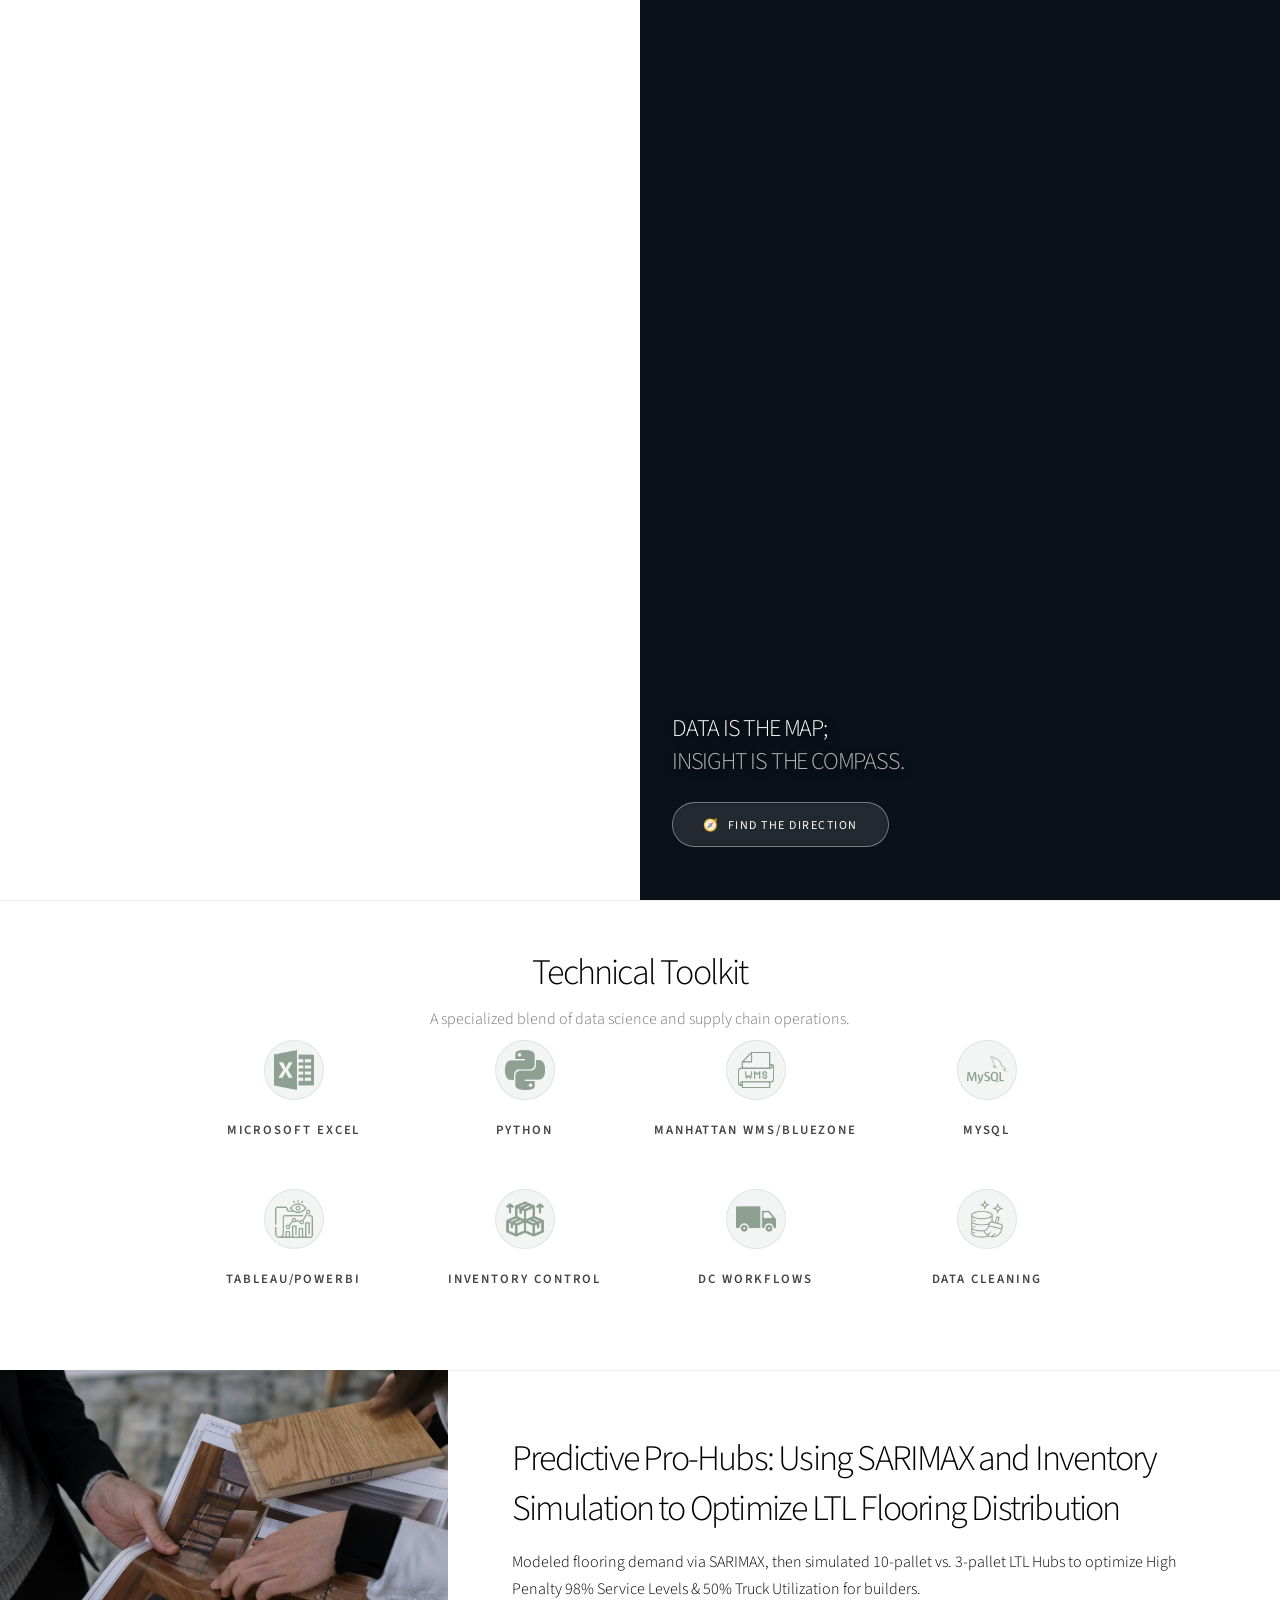
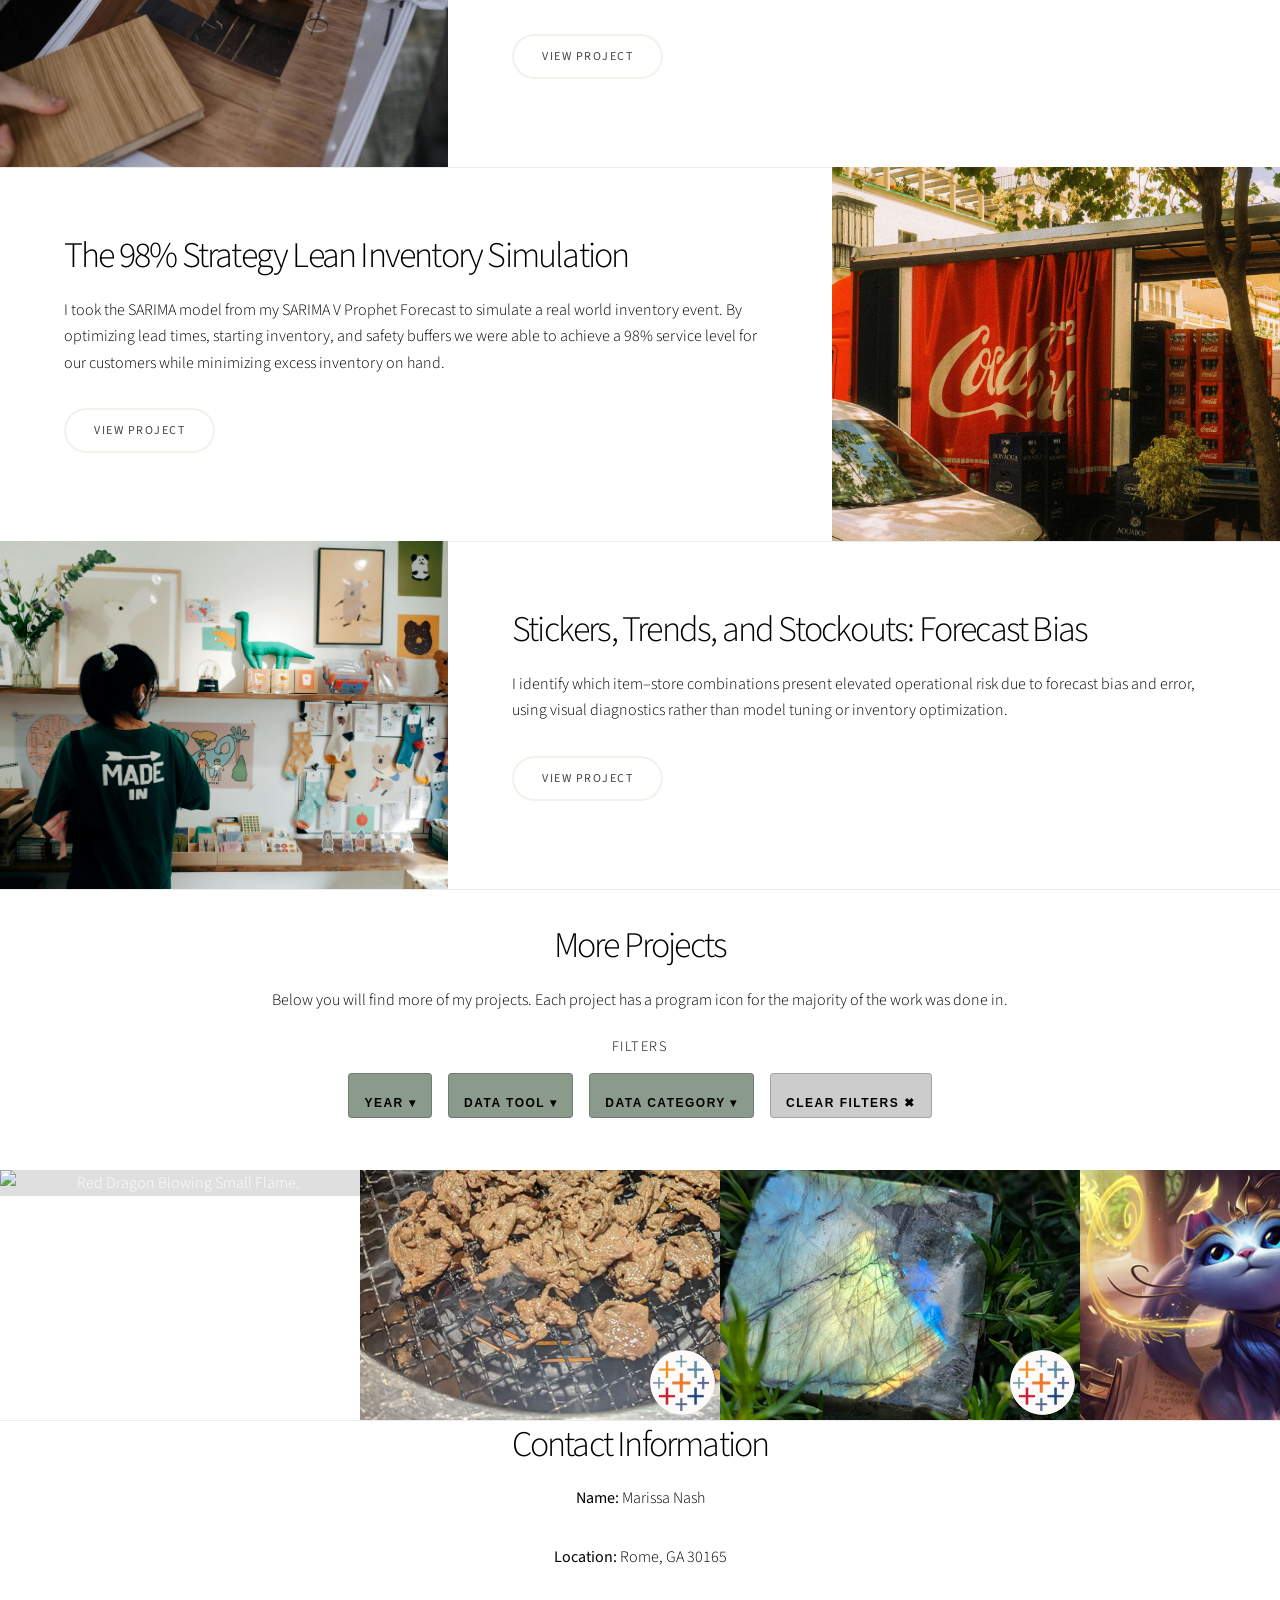
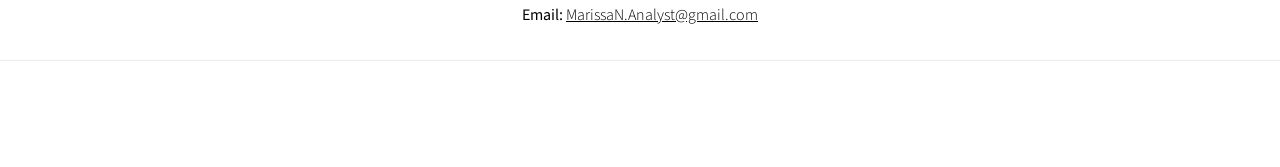
==== commit f2e0f63b: "Add files via upload" ====
--- a/index.html
+++ b/index.html
@@ -290,6 +290,16 @@
 
 <!-- Gallery -->
        		<div class="gallery style2 medium lightbox onscroll-fade-in">
+    <article data-tool="Excel Python" data-category="Personal" data-year="2026">
+        <img src="images/gallery/thumbs/34.png" class="image" alt="Red Dragon Blowing Small Flame." />
+        <div class="caption">
+            <h3>The Red Dragon</h3>
+            <p>Can a simple time-series model beat a period-specific tracking health app? I built an ARIMA model using personal tracking data that cut prediction error down to 0.5 days—outperforming a commercial app by 60%.</p>
+            <ul class="actions fixed">
+                <li><a href="https://github.com/Marissa-the-Analyst/The-Red-Dragon" class="button small">View Project</a></li>
+            </ul>
+        </div>
+    </article>
     <article data-tool="Excel Tableau" data-category="Personal" data-year="2026">
         <img src="images/gallery/thumbs/33.png" class="image" alt="Meat being cooked on a grill." />
         <div class="caption">
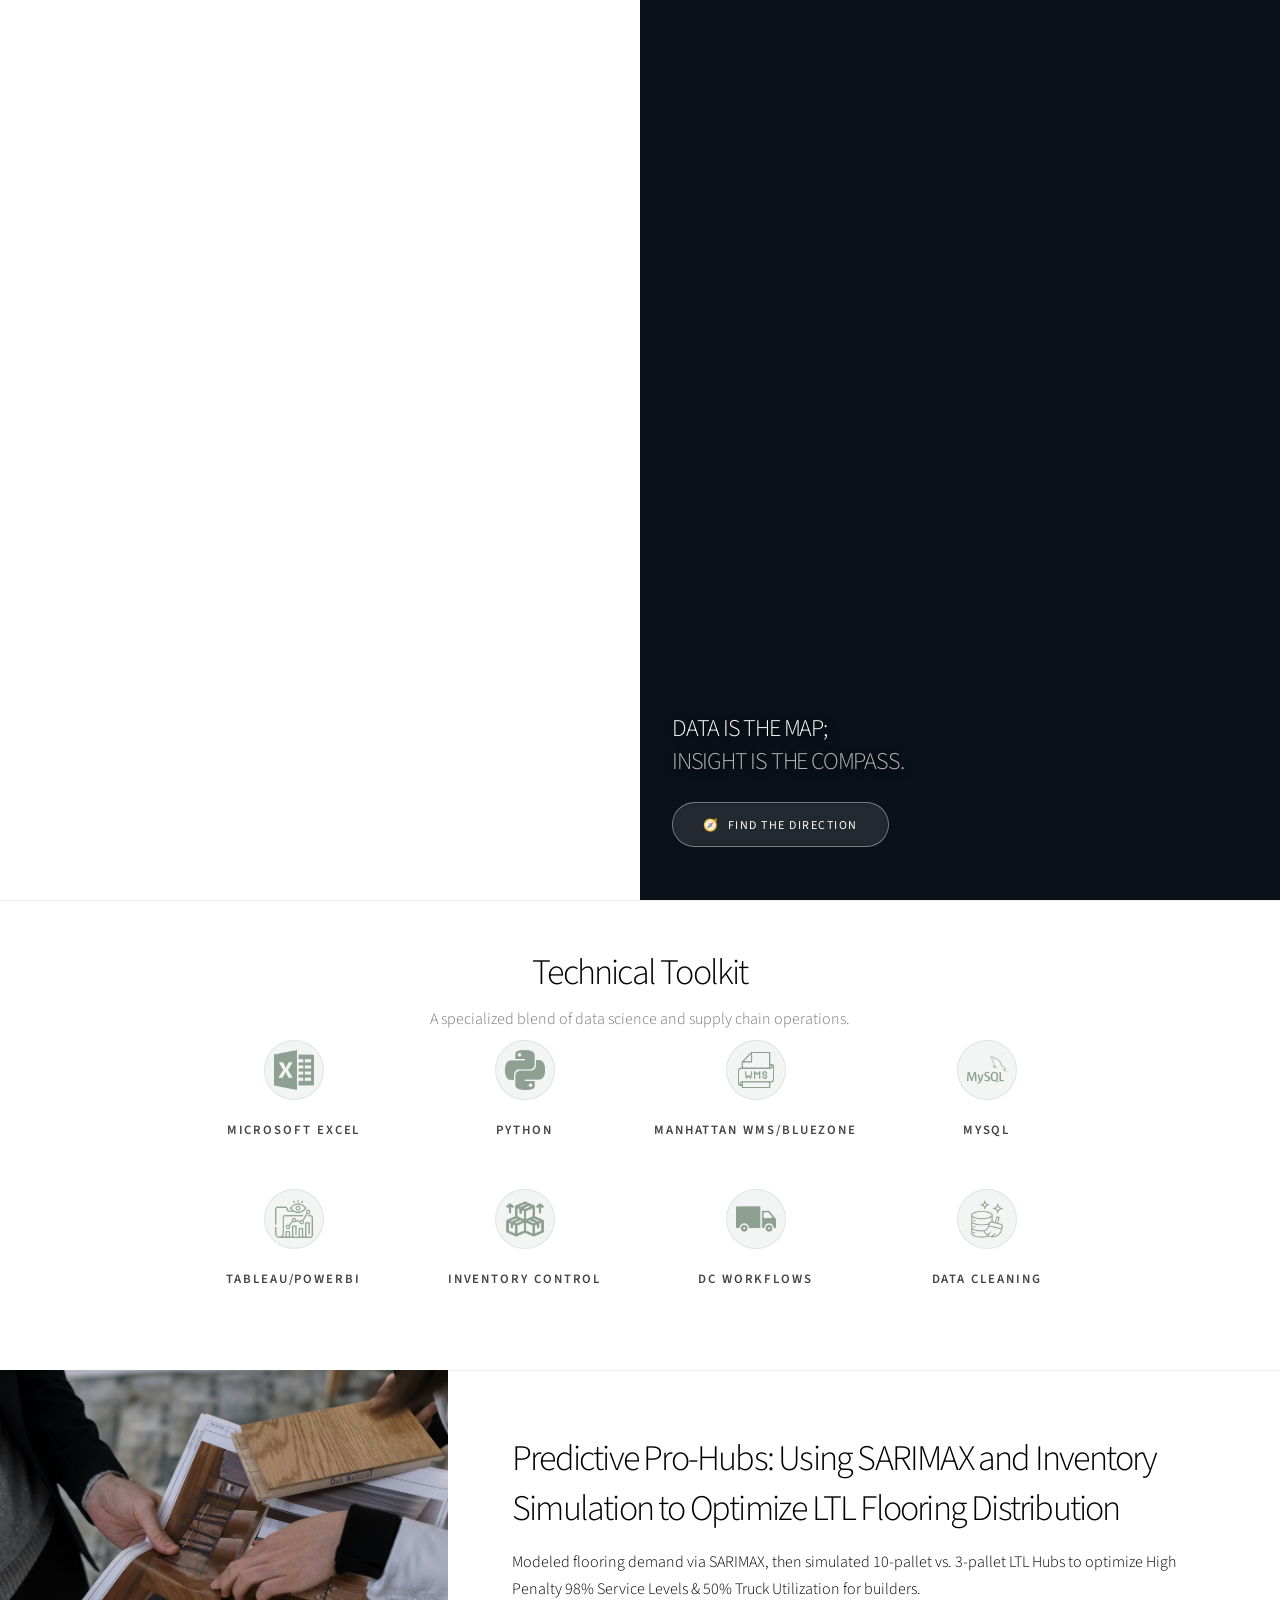
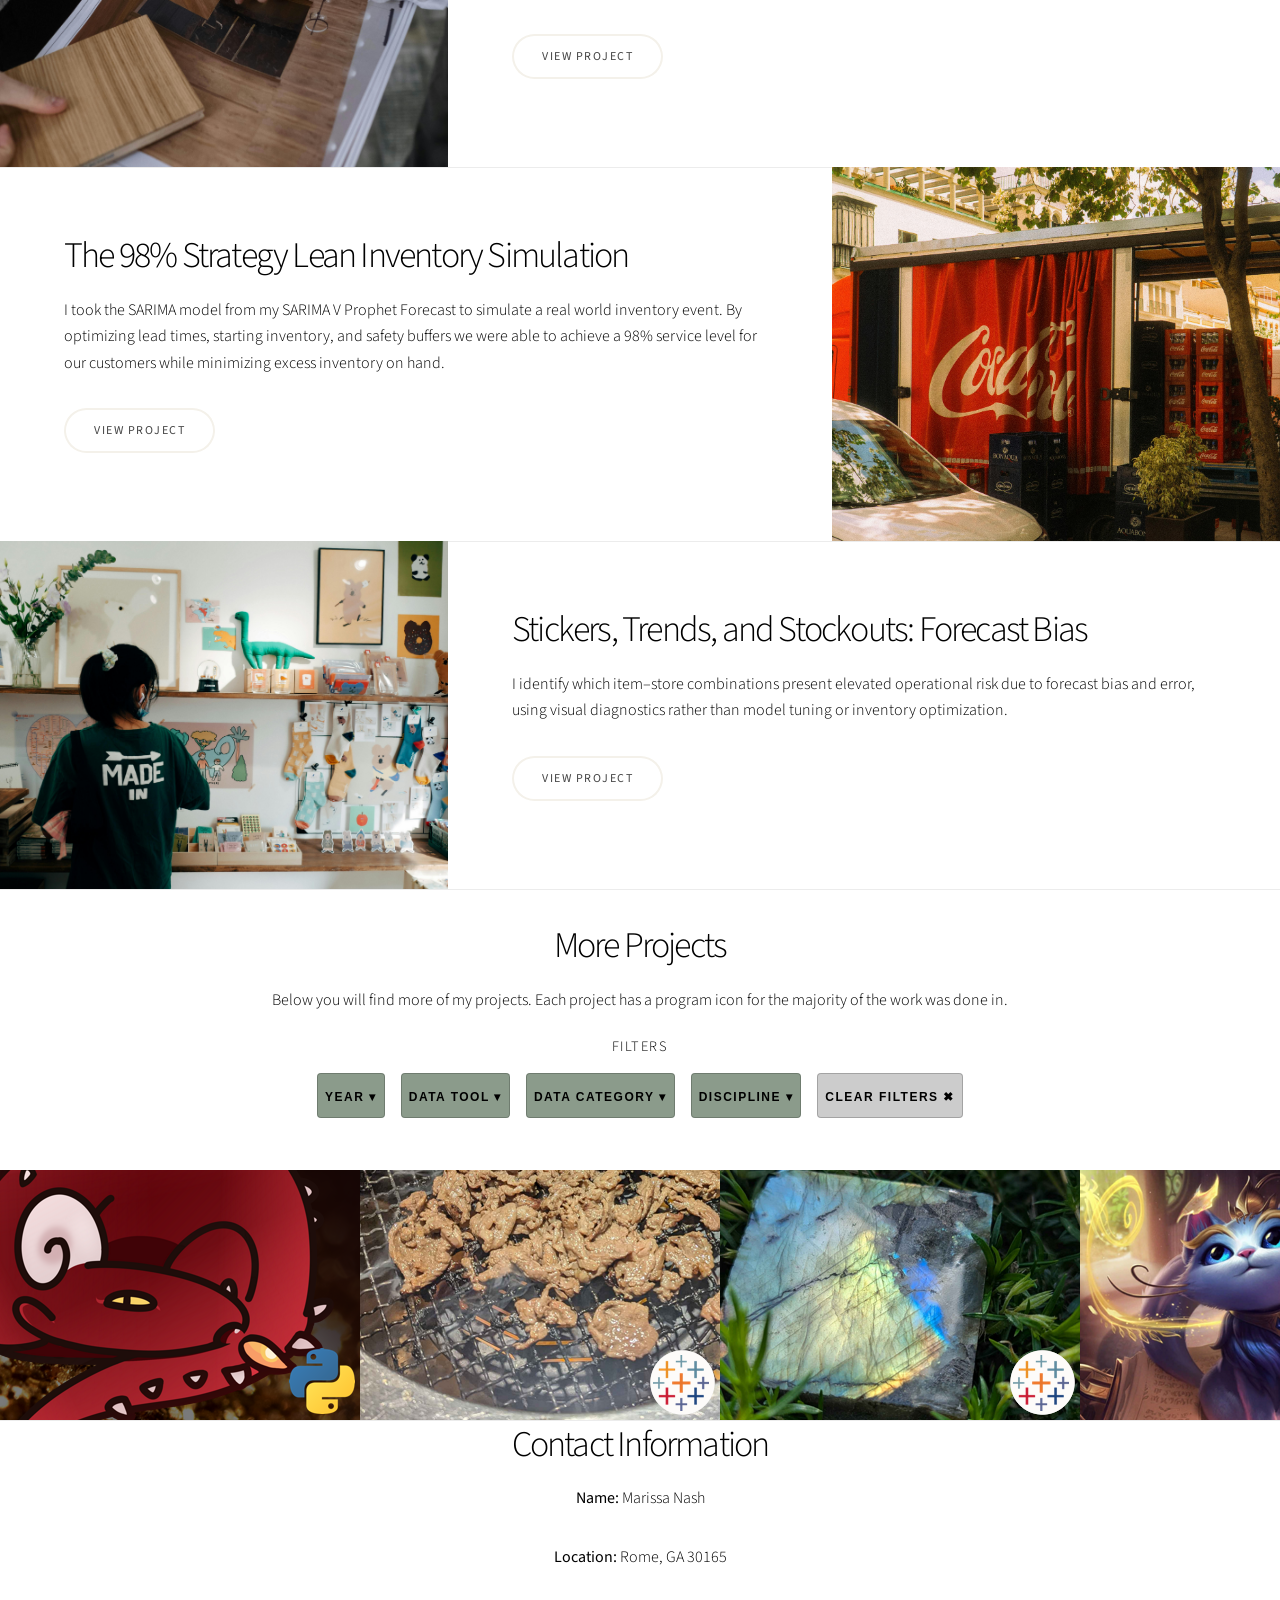
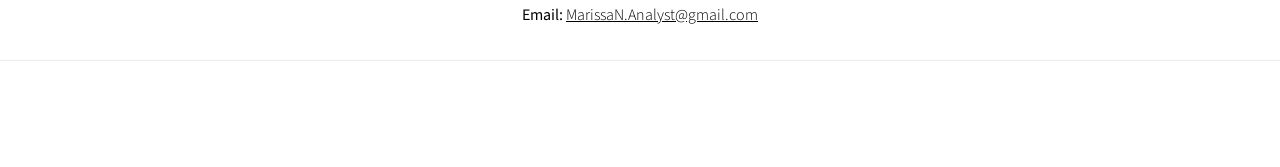
==== commit f1ba06d2: "Add files via upload" ====
--- a/index.html
+++ b/index.html
@@ -32,10 +32,13 @@
   color: #fff;
   border: none;
   border-radius: 4px;
-  padding: 0.5rem 1rem;
+  padding: 0.8rem 0.5rem 0.5rem 0.5rem;
   cursor: pointer;
   font-weight: 600;
   transition: background 0.2s;
+  display: inline-flex;
+  align-items: center;
+  justify-content: center;
 }
 
 .dropdown-toggle:hover {
@@ -88,6 +91,10 @@
   cursor: pointer;
   font-weight: 600;
   transition: background 0.2s;
+  padding: 0.8rem 0.5rem 0.5rem 0.5rem;
+  display: inline-flex;
+  align-items: center;
+  justify-content: center;
 }
 .clear-btn:hover {
   background: #999;
@@ -281,6 +288,17 @@
       </div>
     </div>
 
+    <!-- Discipline Filter -->
+    <div class="dropdown">
+      <button class="dropdown-toggle">Discipline ▾</button>
+      <div class="dropdown-menu">
+        <label><input type="checkbox" name="Discipline" value="Data Cleaning"> Data Cleaning</label>
+        <label><input type="checkbox" name="Discipline" value="Forecasting&Modeling"> Forecasting&Modeling</label>
+        <label><input type="checkbox" name="Discipline" value="Full Cycle Analytics"> Full Cycle Analytics</label>
+        <label><input type="checkbox" name="Discipline" value="Report Generation"> Report Generation</label>
+        <label><input type="checkbox" name="Discipline" value="Data Visualization"> Data Visualization</label>
+      </div>
+    </div>
     <!-- Clear Filters button (outside all dropdowns) -->
     <button id="clearFilters" class="clear-btn">Clear Filters ✖</button>
 
@@ -290,7 +308,7 @@
 
 <!-- Gallery -->
        		<div class="gallery style2 medium lightbox onscroll-fade-in">
-    <article data-tool="Excel Python" data-category="Personal" data-year="2026">
+    <article data-tool="Excel Python" data-category="Personal" data-year="2026" data-discipline="Full Cycle Analytics">
         <img src="images/gallery/thumbs/34.png" class="image" alt="Red Dragon Blowing Small Flame." />
         <div class="caption">
             <h3>The Red Dragon</h3>
@@ -300,7 +318,7 @@
             </ul>
         </div>
     </article>
-    <article data-tool="Excel Tableau" data-category="Personal" data-year="2026">
+    <article data-tool="Excel Tableau" data-category="Personal" data-year="2026" data-discipline="Data Visualization">
         <img src="images/gallery/thumbs/33.png" class="image" alt="Meat being cooked on a grill." />
         <div class="caption">
             <h3>Meat Me Halfway</h3>
@@ -310,7 +328,7 @@
             </ul>
         </div>
     </article>
-    <article data-tool="Excel Tableau" data-category="Nature" data-year="2026">
+    <article data-tool="Excel Tableau" data-category="Nature" data-year="2026" data-discipline="Data Visualization">
         <img src="images/gallery/thumbs/32.png" class="image" alt="Labradorite laying in grass." />
         <div class="caption">
             <h3>Cool Lookin' Rocks</h3>
@@ -320,7 +338,7 @@
             </ul>
         </div>
     </article>
-    <article data-tool="Excel Tableau" data-category="Media/Entertainment" data-year="2026">
+    <article data-tool="Excel Tableau" data-category="Media/Entertainment" data-year="2026" data-discipline="Full Cycle Analytics">
         <img src="images/gallery/thumbs/31.png" class="image" alt="Braum from League of Legends standing in River" />
         <div class="caption">
             <h3>2025 Yuumi Purrformance</h3>
@@ -330,7 +348,7 @@
             </ul>
         </div>
     </article>
-    <article data-tool="Excel Tableau" data-category="Media/Entertainment" data-year="2026">
+    <article data-tool="Excel Tableau" data-category="Media/Entertainment" data-year="2026" data-discipline="Full Cycle Analytics">
         <img src="images/gallery/thumbs/30.png" class="image" alt="Braum from League of Legends standing in River" />
         <div class="caption">
             <h3>The Aegis Archive</h3>
@@ -340,7 +358,7 @@
             </ul>
         </div>
     </article>
-    <article data-tool="Excel Tableau" data-category="Media/Entertainment" data-year="2026">
+    <article data-tool="Excel Tableau" data-category="Media/Entertainment" data-year="2026" data-discipline="Full Cycle Analytics">
         <img src="images/gallery/thumbs/29.png" class="image" alt="Hextech Dragon in the Pit" />
         <div class="caption">
             <h3>NA Dragon Souls Summer</h3>
@@ -350,7 +368,7 @@
             </ul>
         </div>
     </article>
-    <article data-tool="Python" data-category="Business" data-year="2026">
+    <article data-tool="Python" data-category="Business" data-year="2026" data-discipline="Report Generation">
         <img src="images/gallery/thumbs/28.png" class="image" alt="Volunteer going to a door talking to a neighbor" />
         <div class="caption">
             <h3>Large Data to Aggregated PDF</h3>
@@ -361,7 +379,7 @@
         </div>
     </article>
      
-    <article data-tool="Python" data-category="Supply Chain & Operations" data-year="2026">
+    <article data-tool="Python" data-category="Supply Chain & Operations" data-year="2026" data-discipline="Forecasting&Modeling">
         <img src="images/gallery/thumbs/27.png" class="image" alt="Employee standing in front of Egg Display" />
         <div class="caption">
             <h3>SARIMA v Prophet Inventory Forecast</h3>
@@ -372,7 +390,7 @@
         </div>
     </article>
 
-    <article data-tool="Excel" data-category="Business" data-year="2026">
+    <article data-tool="Excel" data-category="Business" data-year="2026" data-discipline="Data Cleaning">
         <img src="images/gallery/thumbs/26.png" class="image" alt="Coffee Shop" />
         <div class="caption">
             <h3>Coffee Shop Data Cleaning</h3>
@@ -383,7 +401,7 @@
         </div>
     </article> 
 
-    <article data-tool="Excel" data-category="Business" data-year="2026">
+    <article data-tool="Excel" data-category="Business" data-year="2026" data-discipline="Data Cleaning">
         <img src="images/gallery/thumbs/25.png" class="image" alt="Retail Store with grocery cart" />
         <div class="caption">
             <h3>Retail Store Data Cleaning</h3>
@@ -394,7 +412,7 @@
         </div>
     </article> 
 
-    <article data-tool="Excel Tableau" data-category="Business" data-year="2026">
+    <article data-tool="Excel Tableau" data-category="Business" data-year="2026" data-discipline="Data Visualization">
         <img src="images/gallery/thumbs/24.png" class="image" alt="Pokémon cards in a Binder" />
         <div class="caption">
             <h3>Card Shop Inventory</h3>
@@ -405,7 +423,7 @@
         </div>
     </article>  
 
-    <article data-tool="Excel Tableau" data-category="Literature" data-year="2026">
+    <article data-tool="Excel Tableau" data-category="Literature" data-year="2026" data-discipline="Full Cycle Analytics">
         <img src="images/gallery/thumbs/23.png" class="image" alt="Rose on book" />
         <div class="caption">
             <h3>Watching Names Change as Hearts Change</h3>
@@ -416,7 +434,7 @@
         </div>
     </article>  
 
-    <article data-tool="Excel Tableau" data-category="Business" data-year="2026">
+    <article data-tool="Excel Tableau" data-category="Business" data-year="2026" data-discipline="Full Cycle Analytics">
         <img src="images/gallery/thumbs/22.png" class="image" alt="Gum on shelves" />
         <div class="caption">
             <h3>Every Gum Flavor, a Sticky Analysis</h3>
@@ -427,7 +445,7 @@
         </div> 
     </article>  
 
-     <article data-tool="Excel Tableau" data-category="Media/Entertainment" data-year="2025">
+     <article data-tool="Excel Tableau" data-category="Media/Entertainment" data-year="2025" data-discipline="Data Visualization">
         <img src="images/gallery/thumbs/21.png" class="image" alt="Stardew Valley Recipe" />
         <div class="caption">
             <h3>Stardew Valley Recipe Book</h3>
@@ -438,7 +456,7 @@
         </div> 
      </article>
 
-	<article data-tool="Excel" data-category="Business" data-year="2025">
+	<article data-tool="Excel" data-category="Business" data-year="2025" data-discipline="Full Cycle Analytics">
         <img src="images/gallery/thumbs/19.png" class="image" alt="Spruce It Up Tree Report" />
         <div class="caption">
             <h3>Spruce It Up Tree Report</h3>
@@ -449,7 +467,7 @@
         </div>
     </article>
 
-	<article data-tool="Tableau Excel" data-category="Literature" data-year="2025">
+	<article data-tool="Tableau Excel" data-category="Literature" data-year="2025" data-discipline="Full Cycle Analytics">
         <img src="images/gallery/thumbs/20.png" class="image" alt="Crawler or Cruller?" />
         <div class="caption">
             <h3>Crawler or Cruller?</h3>
@@ -460,7 +478,7 @@
         </div>
     </article>	
 
-	<article data-tool="Tableau Excel" data-category="Personal" data-year="2025">
+	<article data-tool="Tableau Excel" data-category="Personal" data-year="2025" data-discipline="Full Cycle Analytics">
         <img src="images/gallery/thumbs/12.png" class="image" alt="Stroll to 2,800,000" />
         <div class="caption">
             <h3>Stroll to 2,800,000</h3>
@@ -471,7 +489,7 @@
         </div>
     </article>
 
-    <article data-tool="PowerBI Excel Python" data-category="Supply Chain & Operations" data-year="2025">
+    <article data-tool="PowerBI Excel Python" data-category="Supply Chain & Operations" data-year="2025" data-discipline="Full Cycle Analytics">
         <img src="images/gallery/thumbs/18.png" class="image" alt="PCB Process Improvement" />
         <div class="caption">
             <h3>PCB Process Improvement</h3>
@@ -482,7 +500,7 @@
         </div>
     </article>
 
-    <article data-tool="PowerBI Excel" data-category="Nature" data-year="2025">
+    <article data-tool="PowerBI Excel" data-category="Nature" data-year="2025" data-discipline="Data Visualization">
         <img src="images/gallery/thumbs/17.png" class="image" alt="Groundhog Day Exercise" />
         <div class="caption">
             <h3>Groundhog Day Audience Exercise</h3>
@@ -493,7 +511,7 @@
         </div>
     </article>
 
-    <article data-tool="Python" data-category="Business" data-year="2025">
+    <article data-tool="Python" data-category="Business" data-year="2025" data-discipline="Full Cycle Analytics">
         <img src="images/gallery/thumbs/15.png" class="image" alt="HR Attrition" />
         <div class="caption">
             <h3>HR Attrition Project</h3>
@@ -504,7 +522,7 @@
         </div>
     </article>
 
-    <article data-tool="Excel" data-category="Business" data-year="2025">
+    <article data-tool="Excel" data-category="Business" data-year="2025" data-discipline="Full Cycle Analytics">
         <img src="images/gallery/thumbs/13.png" class="image" alt="BCG Matrix" />
         <div class="caption">
             <h3>BCG Matrix Dog-Treat-Co</h3>
@@ -515,7 +533,7 @@
         </div>
     </article>
 
-    <article data-tool="Tableau Excel" data-category="Media/Entertainment" data-year="2025">
+    <article data-tool="Tableau Excel" data-category="Media/Entertainment" data-year="2025" data-discipline="Full Cycle Analytics">
         <img src="images/gallery/thumbs/14.png" class="image" alt="LTA Rankings" />
         <div class="caption">
             <h3>LTA North Season 3 Rankings</h3>
@@ -526,7 +544,7 @@
         </div>
     </article>
 
-    <article data-tool="Tableau Excel" data-category="Nature" data-year="2025">
+    <article data-tool="Tableau Excel" data-category="Nature" data-year="2025" data-discipline="Data Visualization">
         <img src="images/gallery/thumbs/11.png" class="image" alt="Tornado Stats" />
         <div class="caption">
             <h3>Northwest Georgia Tornado Stats</h3>
@@ -537,7 +555,7 @@
         </div>
     </article>
 
-    <article data-tool="Python" data-category="Supply Chain & Operations" data-year="2025">
+    <article data-tool="Python" data-category="Supply Chain & Operations" data-year="2025" data-discipline="Forecasting&Modeling">
         <img src="images/gallery/thumbs/10.png" class="image" alt="ARIMA Forecast" />
         <div class="caption">
             <h3>Veggie Sales ARIMA Forecast</h3>
@@ -548,7 +566,7 @@
         </div>
     </article>
 
-    <article data-tool="Excel" data-category="Literature" data-year="2024">
+    <article data-tool="Excel" data-category="Literature" data-year="2024" data-discipline="Full Cycle Analytics">
         <img src="images/gallery/thumbs/07.png" class="image" alt="Warrior Cats" />
         <div class="caption">
             <h3>Warrior Cats Series Analysis</h3>
@@ -559,7 +577,7 @@
         </div>
     </article>
 
-    <article data-tool="MySQL Tableau" data-category="Nature" data-year="2024">
+    <article data-tool="MySQL Tableau" data-category="Nature" data-year="2024" data-discipline="Full Cycle Analytics">
         <img src="images/gallery/thumbs/08.png" class="image" alt="Shark Attacks" />
         <div class="caption">
             <h3>Shark Attacks Analysis</h3>
@@ -570,7 +588,7 @@
         </div>
     </article>
 
-    <article data-tool="Python Excel" data-category="Business" data-year="2025">
+    <article data-tool="Python Excel" data-category="Business" data-year="2025" data-discipline="Data Cleaning">
         <img src="images/gallery/thumbs/09.png" class="image" alt="HR Data Cleanse" />
         <div class="caption">
             <h3>HR Attrition Data Cleanse and Encoding</h3>
@@ -581,7 +599,7 @@
         </div>
     </article>
 
-    <article data-tool="Excel" data-category="Business" data-year="2024">
+    <article data-tool="Excel" data-category="Business" data-year="2024" data-discipline="Data Visualization">
         <img src="images/gallery/thumbs/01.png" class="image" alt="Bike Store" />
         <div class="caption">
             <h3>Bike Store Dashboard</h3>
@@ -592,7 +610,7 @@
         </div>
     </article>
 
-    <article data-tool="Excel" data-category="Business" data-year="2024">
+    <article data-tool="Excel" data-category="Business" data-year="2024" data-discipline="Full Cycle Analytics">
         <img src="images/gallery/thumbs/02.png" class="image" alt="TigerBrew" />
         <div class="caption">
             <h3>TigerBrew Dashboard</h3>
@@ -603,7 +621,7 @@
         </div>
     </article>
 
-    <article data-tool="PowerBI Excel" data-category="Business" data-year="2024">
+    <article data-tool="PowerBI Excel" data-category="Business" data-year="2024" data-discipline="Data Visualization">
         <img src="images/gallery/thumbs/05.png" class="image" alt="Engagement Survey" />
         <div class="caption">
             <h3>Data Professional Engagement Survey</h3>
@@ -614,7 +632,7 @@
         </div>
     </article>
 
-    <article data-tool="Tableau" data-category="Business" data-year="2024">
+    <article data-tool="Tableau" data-category="Business" data-year="2024" data-discipline="Data Visualization">
         <img src="images/gallery/thumbs/06.png" class="image" alt="Airbnb" />
         <div class="caption">
             <h3>Airbnb Bedroom Price Visualization</h3>
@@ -625,7 +643,7 @@
         </div>
     </article>
 
-    <article data-tool="MySQL" data-category="Business" data-year="2024">
+    <article data-tool="MySQL" data-category="Business" data-year="2024" data-discipline="Data Visualization">
         <img src="images/gallery/thumbs/04.png" class="image" alt="SQL Layoffs" />
         <div class="caption">
             <h3>SQL Data Cleaning and Exploratory Analysis on Layoff Data</h3>
@@ -686,6 +704,7 @@
   const selectedYear = Array.from(document.querySelectorAll("input[name='year']:checked")).map(cb => cb.value);
   const selectedTools = Array.from(document.querySelectorAll("input[name='tool']:checked")).map(cb => cb.value);
   const selectedCategories = Array.from(document.querySelectorAll("input[name='category']:checked")).map(cb => cb.value);
+  const selectedDiscipline = Array.from(document.querySelectorAll("input[name='Discipline']:checked")).map(cb => cb.value);
 
   let visibleCount = 0;
 
@@ -693,6 +712,7 @@
     const projectYear = project.getAttribute("data-year");
     const projectCategory = project.getAttribute("data-category");
     const projectToolsArray = (project.getAttribute("data-tool") || "").split(" ");
+    const projectDiscipline = project.getAttribute("data-discipline");
 
     const matchesYear = selectedYear.length === 0 || selectedYear.includes(projectYear);
     
@@ -702,14 +722,17 @@
     
     const matchesCategory = selectedCategories.length === 0 || selectedCategories.includes(projectCategory);
 
-    if (matchesYear && matchesTool && matchesCategory) {
+    // NEW: Check if the project discipline matches the selection
+    const matchesDiscipline = selectedDiscipline.length === 0 || selectedDiscipline.includes(projectDiscipline);
+
+// Update the condition to include matchesDiscipline
+    if (matchesYear && matchesTool && matchesCategory && matchesDiscipline) {
       project.style.display = "block";
       visibleCount++; 
     } else {
       project.style.display = "none";
     }
   });
-
  // Toggle the No Results message
   noResultsMsg.style.display = (visibleCount === 0) ? "block" : "none";
 }
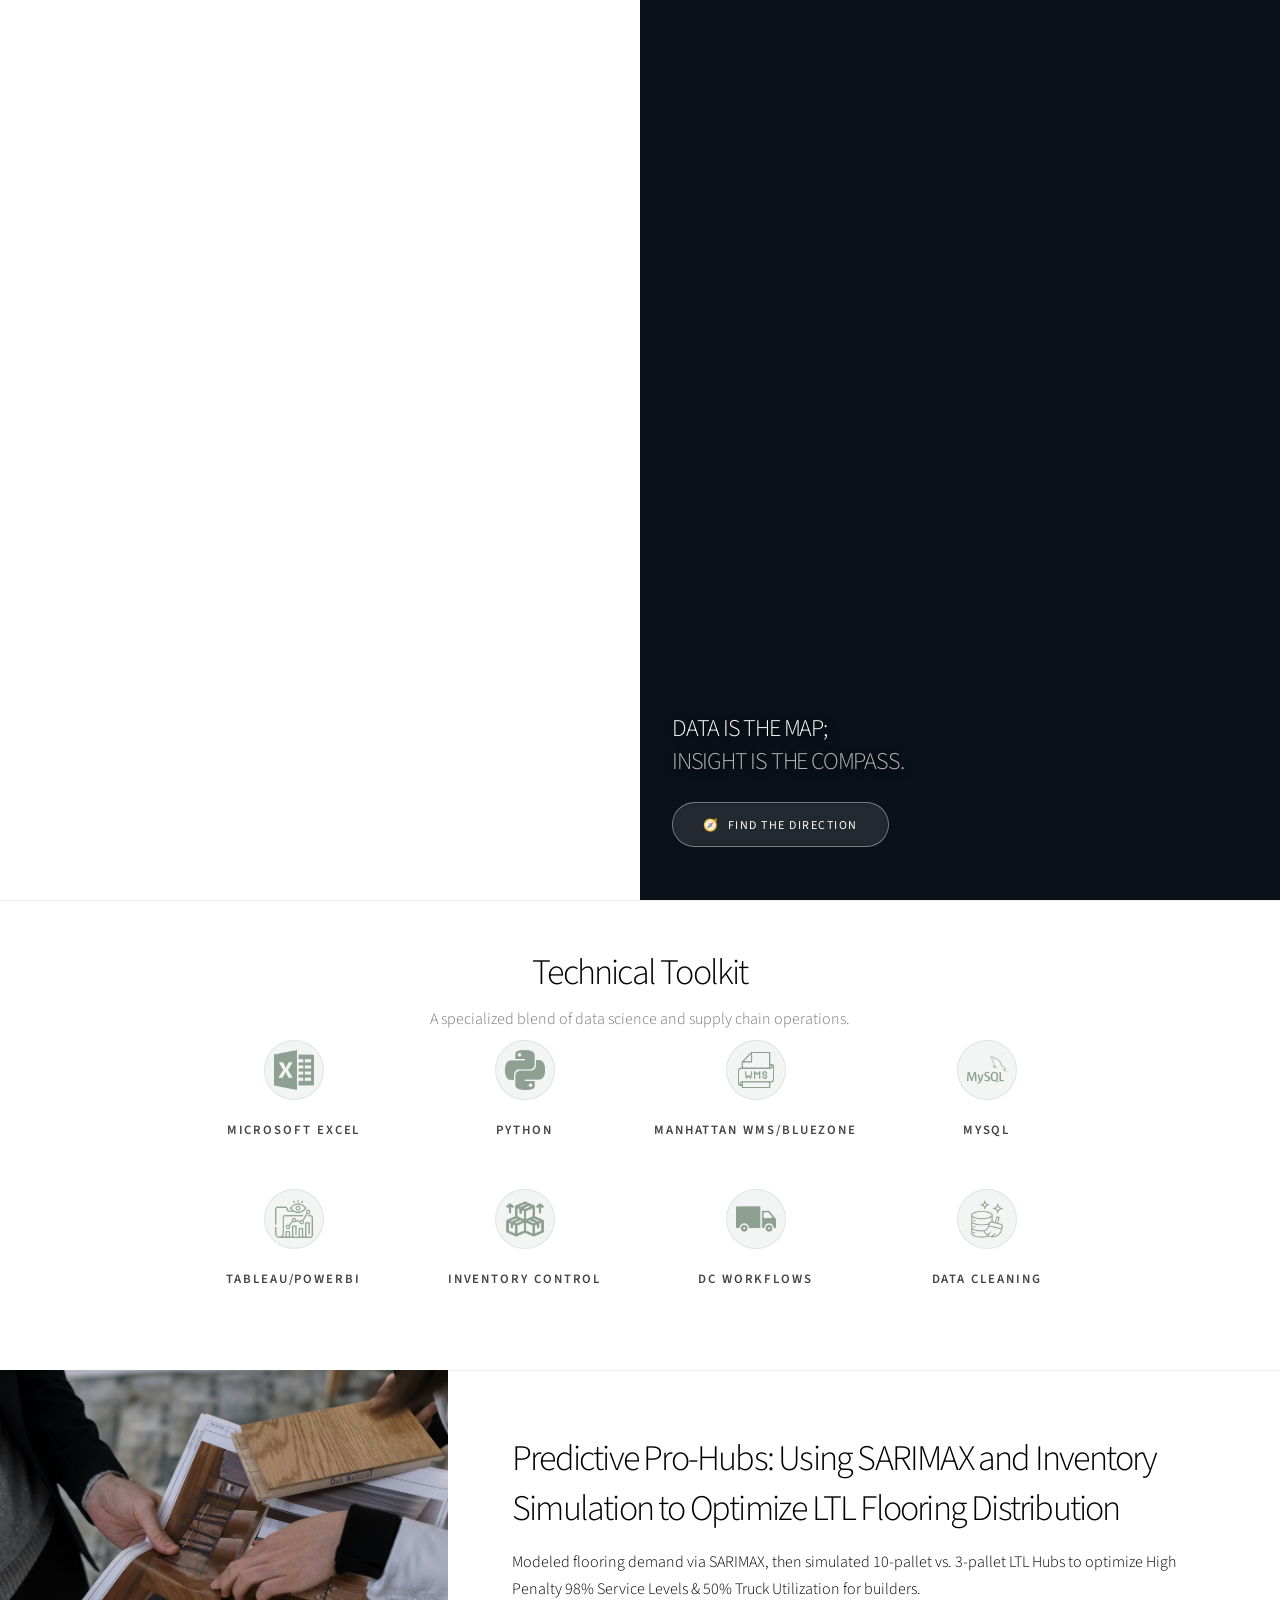
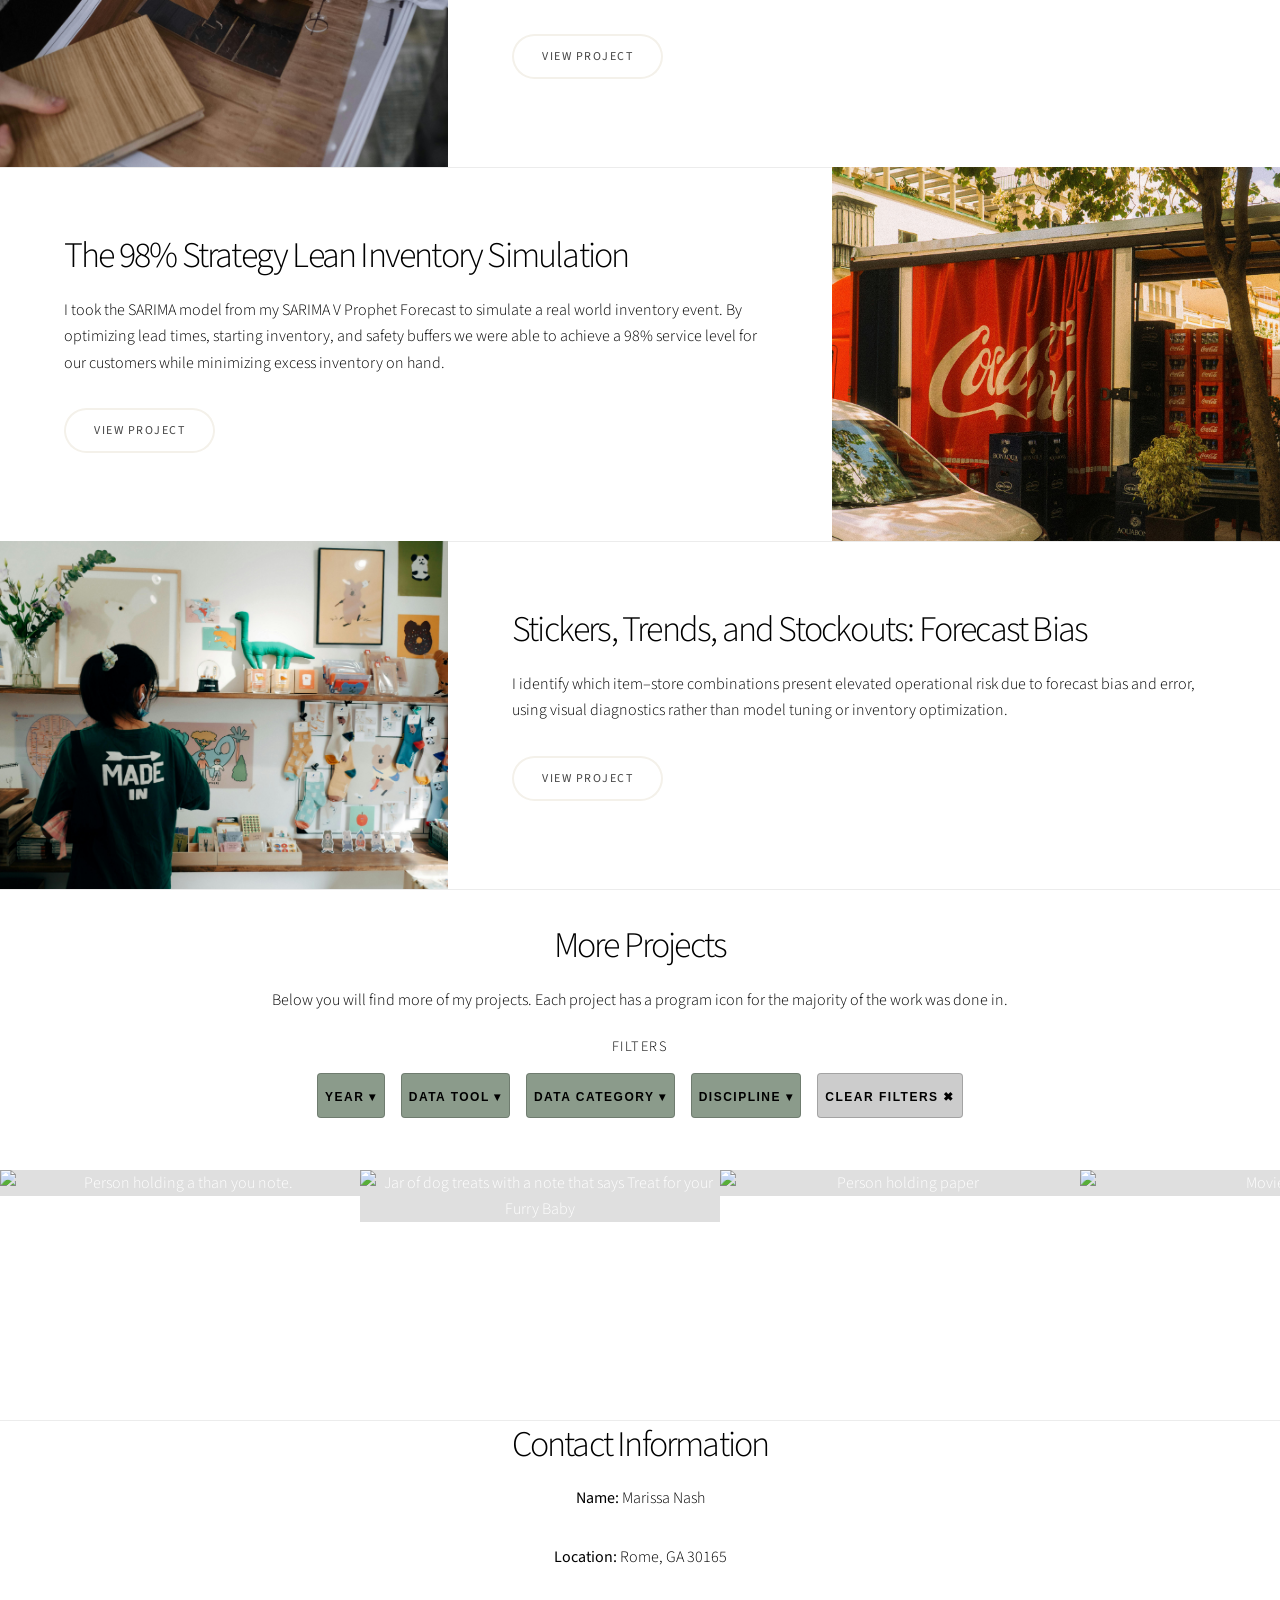
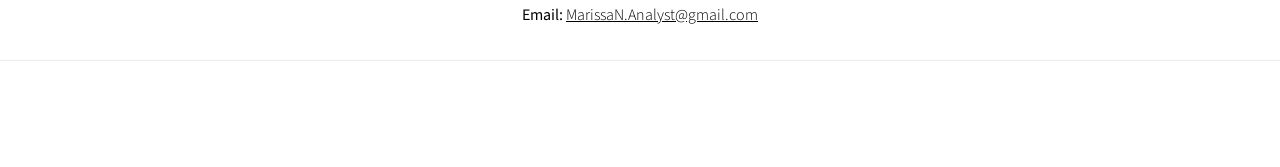
==== commit 35862673: "Add files via upload" ====
--- a/index.html
+++ b/index.html
@@ -68,7 +68,9 @@
 /* Checkbox labels */
 .dropdown-menu label {
   display: flex;
-  align-items: center;
+  align-items: flex-start;
+  justify-content: flex-start;
+  text-align: left;
   gap: 0.4rem;
   font-size: 0.85rem;
   padding: 0.2rem 0;
@@ -122,6 +124,7 @@
             <ul class="actions hero-buttons">
                 <li><a href="#first" id="view-projects-btn" class="button custom-contact-btn">View My Projects</a></li>
                 <li><a href="#bottom" class="button custom-contact-btn">Contact Info</a></li>
+                <li><a href="#aboutme" class="button custom-contact-btn"> About Me</a></li>
             </ul>
     </div>
 
@@ -293,7 +296,7 @@
       <button class="dropdown-toggle">Discipline ▾</button>
       <div class="dropdown-menu">
         <label><input type="checkbox" name="Discipline" value="Data Cleaning"> Data Cleaning</label>
-        <label><input type="checkbox" name="Discipline" value="Forecasting&Modeling"> Forecasting&Modeling</label>
+        <label><input type="checkbox" name="Discipline" value="Forecasting&Modeling"> Forecasting & Modeling</label>
         <label><input type="checkbox" name="Discipline" value="Full Cycle Analytics"> Full Cycle Analytics</label>
         <label><input type="checkbox" name="Discipline" value="Report Generation"> Report Generation</label>
         <label><input type="checkbox" name="Discipline" value="Data Visualization"> Data Visualization</label>
@@ -308,6 +311,66 @@
 
 <!-- Gallery -->
        		<div class="gallery style2 medium lightbox onscroll-fade-in">
+    <article data-tool="Excel" data-category="Business" data-year="2026" data-discipline="Report Generation">
+        <img src="images/gallery/thumbs/40.png" class="image" alt="Person holding a than you note." />
+        <div class="caption">
+            <h3>Elder Care: May Outreach</h3>
+            <p>I built a dynamic report to identify U.S.-based patients aged 70+ with May 2025 appointments. Using Excel functions (FILTER, CHOOSECOLS, SORT), I created a updatable system that streamlines the "Supporting Our Elders" outreach program, ensuring the clinic can efficiently coordinate card orders and patient engagement.</p>
+            <ul class="actions fixed">
+                <li><a href="https://github.com/Marissa-the-Analyst/Elder-Care-May-Outreach" class="button small">View Project</a></li>
+            </ul>
+        </div>
+    </article>
+   <article data-tool="Excel" data-category="Supply Chain & Operations" data-year="2026" data-discipline="Data Cleaning">
+        <img src="images/gallery/thumbs/39.png" class="image" alt="Jar of dog treats with a note that says Treat for your Furry Baby" />
+        <div class="caption">
+            <h3>No More Ruff Data</h3>
+            <p>I transformed a synthetic, warehouse-scale dataset of 2,080 pet products into a clean, analysis-ready resource using advanced filtering, logical formulas, and text cleaning.</p>
+            <ul class="actions fixed">
+                <li><a href="https://github.com/Marissa-the-Analyst/No-More-Ruff-Data" class="button small">View Project</a></li>
+            </ul>
+        </div>
+    </article>
+   <article data-tool="Excel" data-category="Business" data-year="2026" data-discipline="Data Cleaning">
+        <img src="images/gallery/thumbs/38.png" class="image" alt="Person holding paper" />
+        <div class="caption">
+            <h3>Data Healed</h3>
+            <p>Restored a messy clinic appointments dataset in Excel by resolving ID duplicates, standardizing names, and recoding gender. I also implemented a currency conversion system to normalize global billing into USD. </p>
+            <ul class="actions fixed">
+                <li><a href="https://github.com/Marissa-the-Analyst/Data-Healed" class="button small">View Project</a></li>
+            </ul>
+        </div>
+    </article>
+   <article data-tool="Excel" data-category="Media/Entertainment" data-year="2026" data-discipline="Data Cleaning">
+        <img src="images/gallery/thumbs/37.png" class="image" alt="Movies" />
+        <div class="caption">
+            <h3>Messy Movie Mending</h3>
+            <p>Transformed a messy, semi-colon-delimited Kaggle dataset into a usable resource using Excel. I tackled inconsistent formatting, corrected date structures, and validated entries against IMDB. This project highlights the precision required to salvage "rough" data while balancing manual cleanup with the risks of altering historical records.</p>
+            <ul class="actions fixed">
+                <li><a href="https://github.com/Marissa-the-Analyst/MessyMovieMending" class="button small">View Project</a></li>
+            </ul>
+        </div>
+    </article>
+   <article data-tool="Excel" data-category="Media/Entertainment" data-year="2026" data-discipline="Data Cleaning">
+        <img src="images/gallery/thumbs/36.png" class="image" alt="Women singing" />
+        <div class="caption">
+            <h3>Music Tour Data Cleaning</h3>
+            <p>From dirty Wikipedia scrape to polished dataset, this project cleans a Kaggle dataset on the highest-grossing tours by women. Using Excel and Power Query, I removed artifacts, fixed ranking errors, and validated 2025 financial data to ensure a high-quality, ready-to-use dataset.</p>
+            <ul class="actions fixed">
+                <li><a href="https://github.com/Marissa-the-Analyst/MusicTourDataCleaning" class="button small">View Project</a></li>
+            </ul>
+        </div>
+    </article>
+   <article data-tool="Excel" data-category="Business" data-year="2026" data-discipline="Data Cleaning">
+        <img src="images/gallery/thumbs/35.png" class="image" alt="Hand on a table with a chart" />
+        <div class="caption">
+            <h3>Excel: Managing and Analyzing Data</h3>
+            <p>I took on Oz du Soleil's Managing Data in Excel Course and Recorded my Challenge work to demonstrate my commitment to continue learning!</p>
+            <ul class="actions fixed">
+                <li><a href="https://github.com/Marissa-the-Analyst/Oz-Managing-Data" class="button small">View Project</a></li>
+            </ul>
+        </div>
+    </article>
     <article data-tool="Excel Python" data-category="Personal" data-year="2026" data-discipline="Full Cycle Analytics">
         <img src="images/gallery/thumbs/34.png" class="image" alt="Red Dragon Blowing Small Flame." />
         <div class="caption">
@@ -657,7 +720,7 @@
     <div id="no-results" style="display:none; width: 100%; padding: 5rem 2rem; text-align: center;">
         <i class="fas fa-search" style="font-size: 3rem; color: #8b9b8b; margin-bottom: 1rem; display: block;"></i>
         <h3 style="color: #8b9b8b;">No Matches Found</h3>
-        <p style="color: #55453a;">Try adjusting your "Data Tools" or "Data Categories" selections.</p>
+        <p style="color: #55453a;">Try adjusting your "Data Tools", "Disciplines", or "Data Categories" selections.</p>
     </div>
 </div>
 
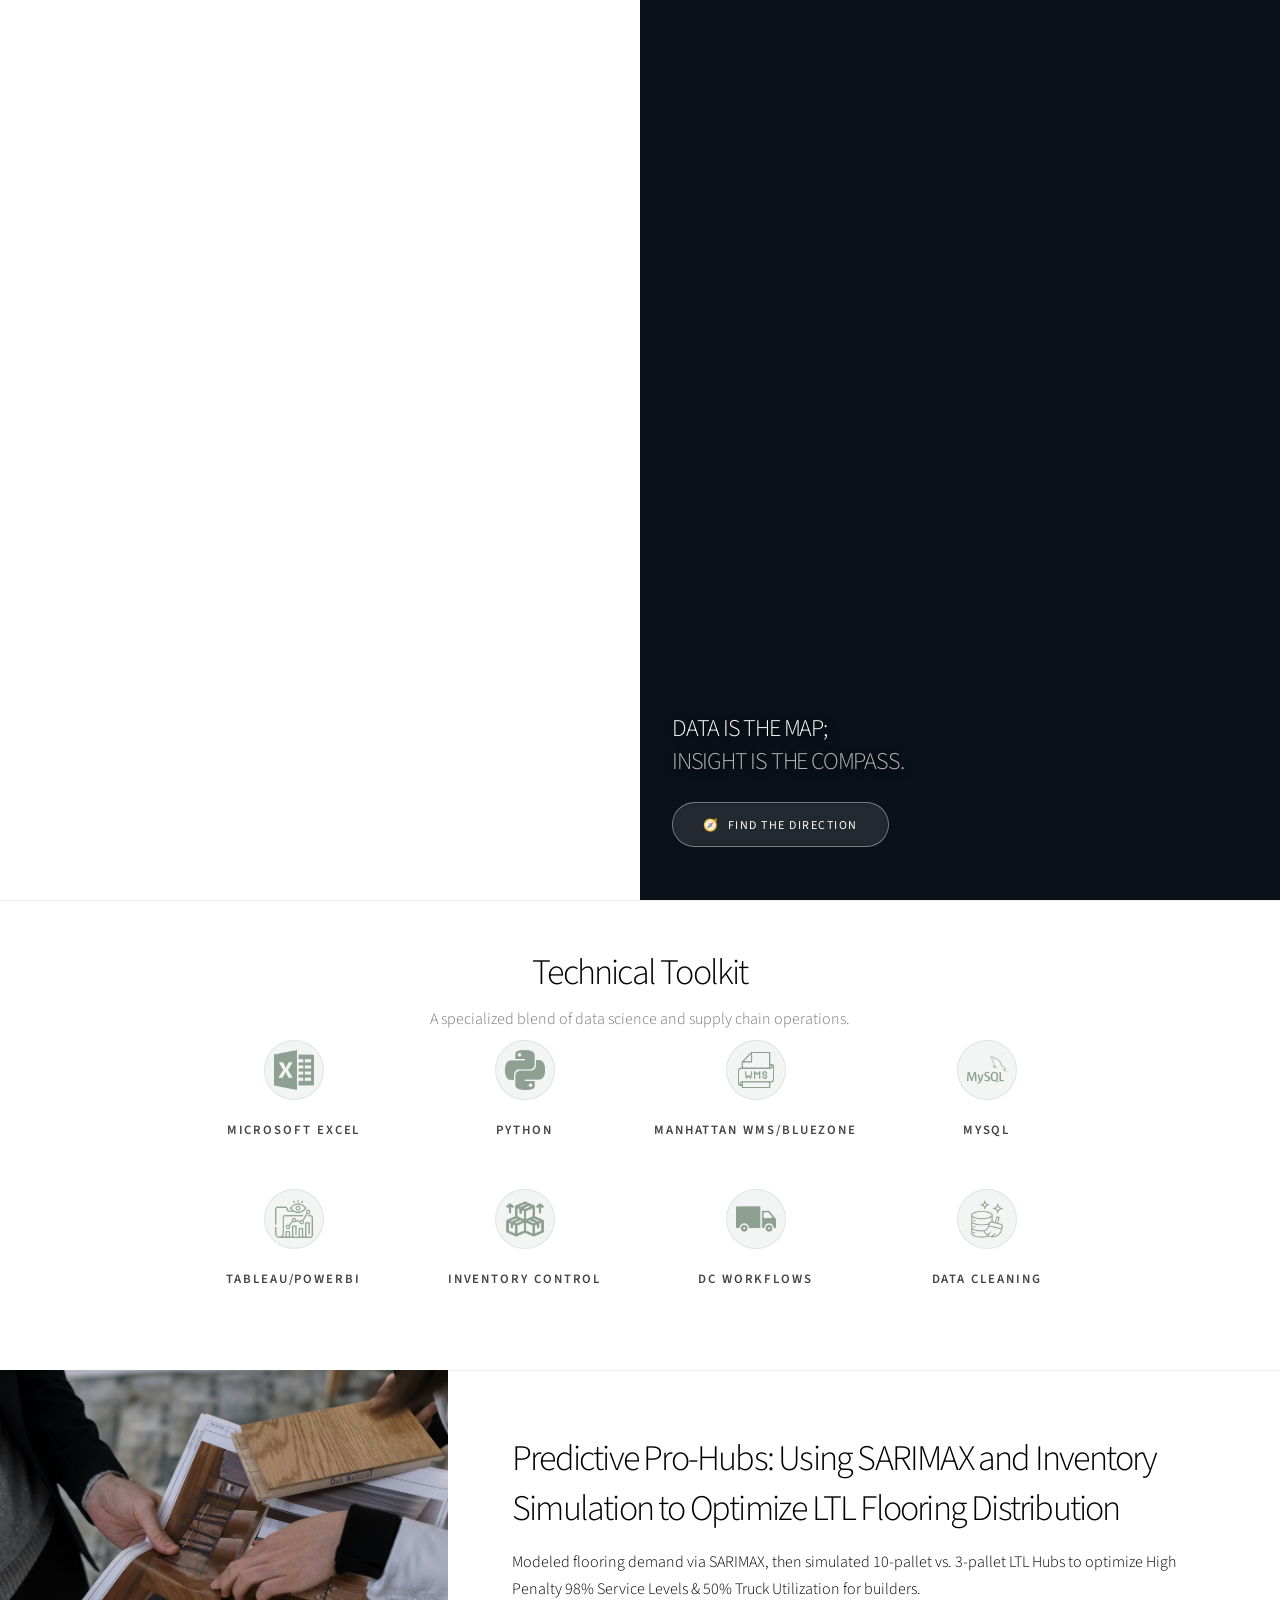
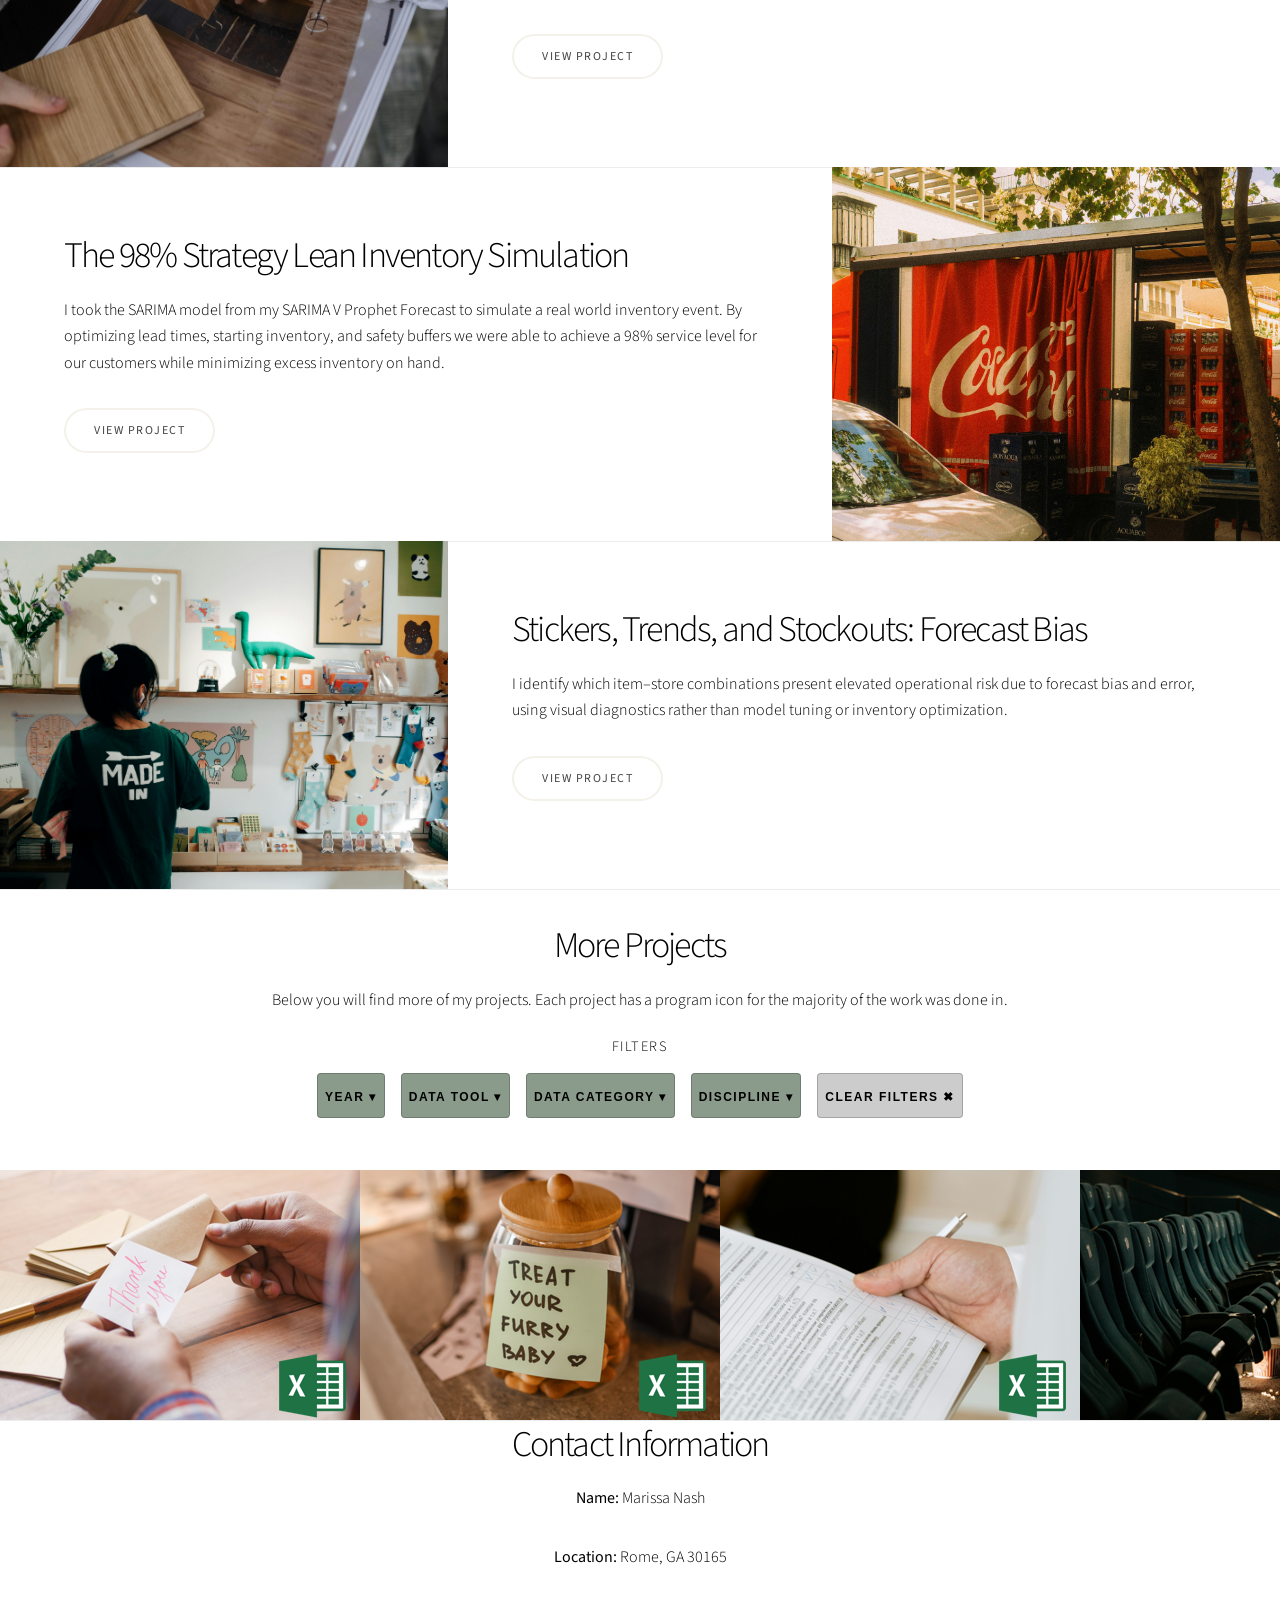
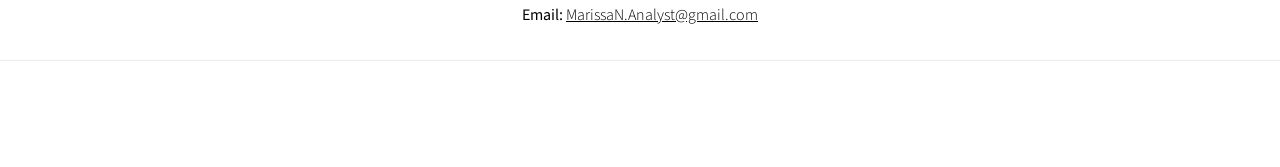
==== commit 442cfbab: "Add files via upload" ====
--- a/index.html
+++ b/index.html
@@ -124,7 +124,7 @@
             <ul class="actions hero-buttons">
                 <li><a href="#first" id="view-projects-btn" class="button custom-contact-btn">View My Projects</a></li>
                 <li><a href="#bottom" class="button custom-contact-btn">Contact Info</a></li>
-                <li><a href="#aboutme" class="button custom-contact-btn"> About Me</a></li>
+                <li><a href="aboutme.html" class="button custom-contact-btn"> About Me</a></li>
             </ul>
     </div>
 
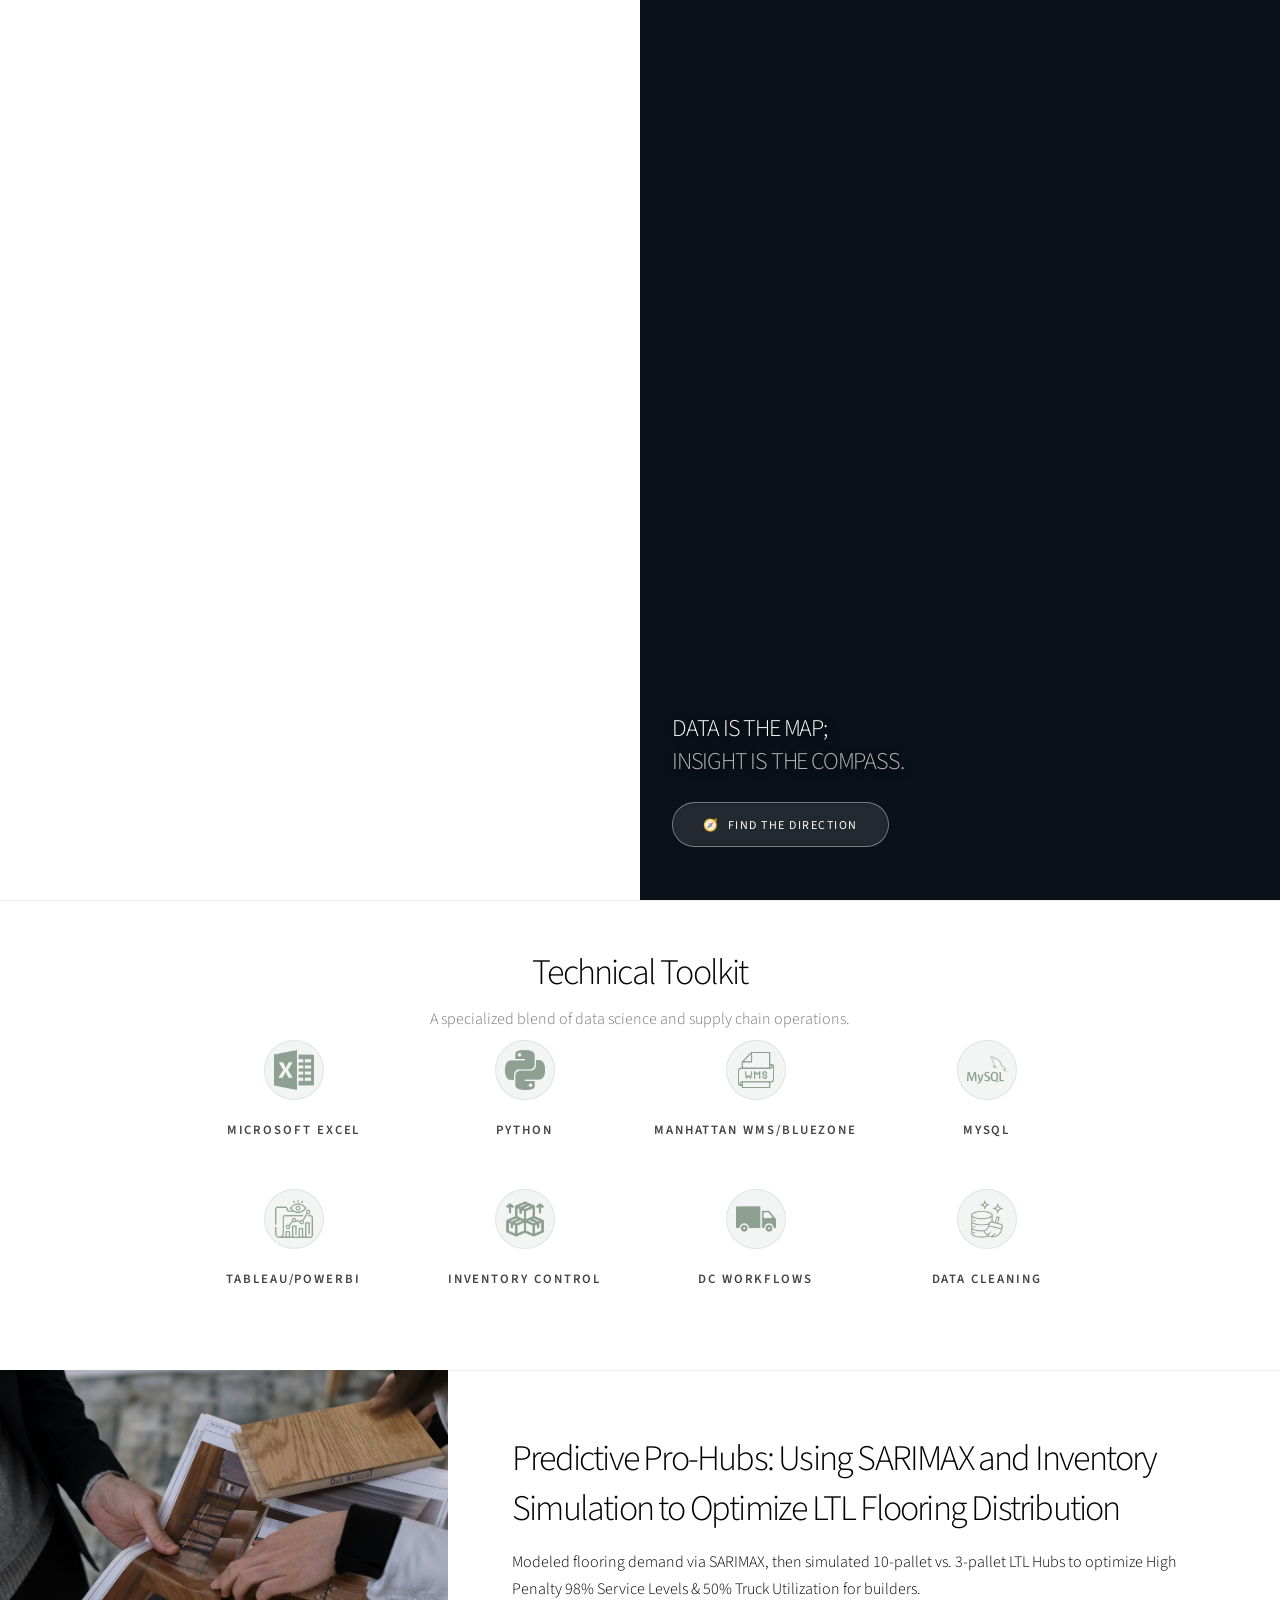
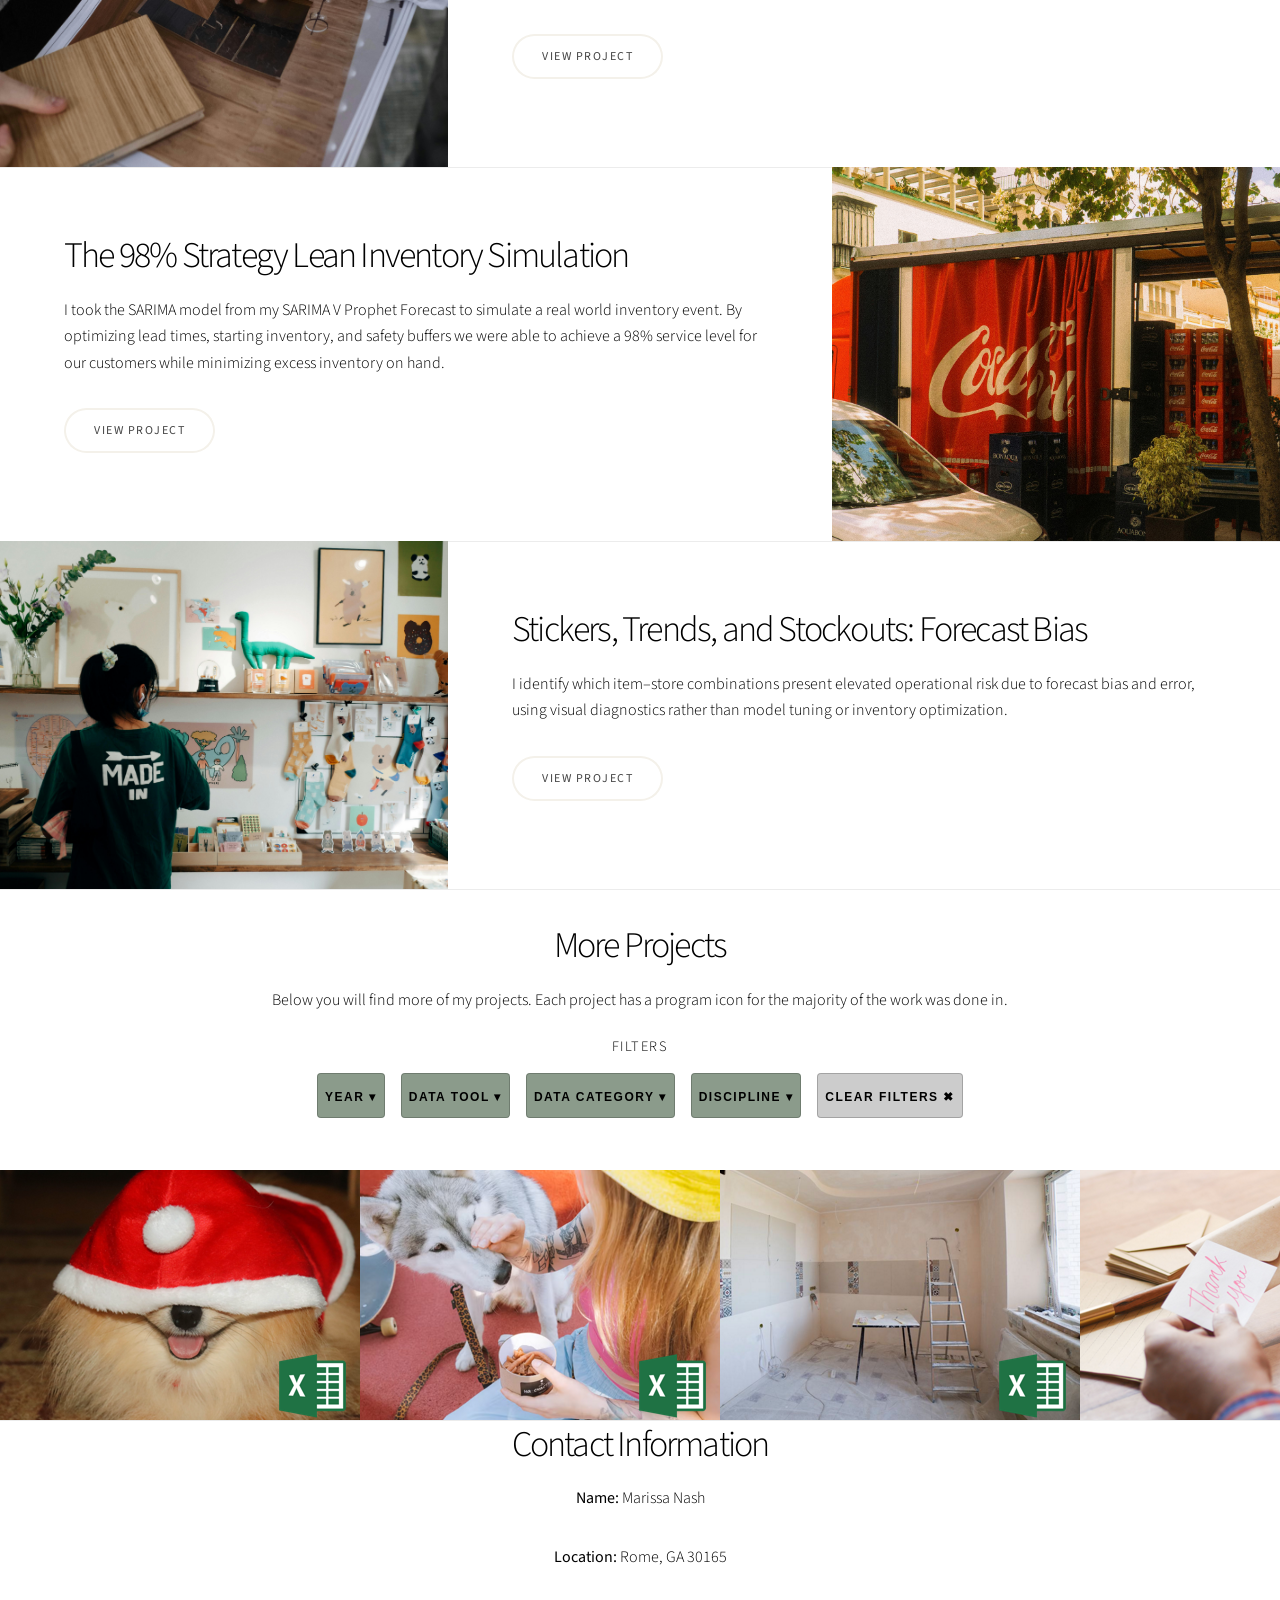
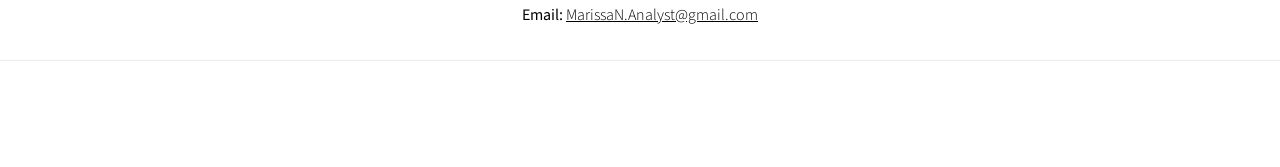
==== commit 581c4379: "Add files via upload" ====
--- a/index.html
+++ b/index.html
@@ -65,25 +65,25 @@
   display: block;
 }
 
-/* Checkbox labels */
+/* 1. Base style for ALL dropdown options (prevents jumping) */
 .dropdown-menu label {
-  display: flex;
-  align-items: flex-start;
-  justify-content: flex-start;
-  text-align: left;
-  gap: 0.4rem;
-  font-size: 0.85rem;
-  padding: 0.2rem 0;
-  cursor: pointer;
-}
-
-/* Highlight selected dropdown options */
+    display: block;            /* Makes the hover/select box span the full width */
+    padding: 0.4rem 0.8rem;    /* Gives all items identical, consistent spacing */
+    margin: 0;                 /* Clears any default margins that cause shifting */
+    cursor: pointer;         
+    text-align: left;  /* Gives a nice pointer hand on hover */
+    box-sizing: border-box;    
+}
+
+/* 2. Highlight style ONLY for the selected option */
 .dropdown-menu label.selected {
-  background-color: #8b9b8b; /* highlight color */
-  color: #fff;
-  border-radius: 4px;
-  padding: 0.2rem 0.4rem;
-}
+    background-color: #8b9b8b; /* your highlight color */
+    color: #fff;
+    border-radius: 2px;
+    
+}
+
+
 .clear-btn {
   background: #ccc;
   color: #333;
@@ -310,7 +310,37 @@
 
 
 <!-- Gallery -->
-       		<div class="gallery style2 medium lightbox onscroll-fade-in">
+<div class="gallery style2 medium lightbox onscroll-fade-in">
+    <article data-tool="Excel" data-category="Business" data-year="2026" data-discipline="Report Generation">
+        <img src="images/gallery/thumbs/43.png" class="image" alt="Dog with santa hat" />
+        <div class="caption">
+            <h3>Christmas Prep In July</h3>
+            <p>I analyzed a warehouse-style dataset to identify “Christmas Apparel” items and paired them with red/green dog toys and pet hardware for compact, ready-to-deploy side stack displays. Using Excel’s dynamic filters, this approach helps merchandisers quickly build festive, high-impact in-store setups with complementary products. </p>
+            <ul class="actions fixed">
+                <li><a href="https://github.com/Marissa-the-Analyst/Christmas-Prep-in-July/blob/main/README.md" class="button small">View Project</a></li>
+            </ul>
+        </div>
+    </article>
+    <article data-tool="Excel" data-category="Supply Chain & Operations" data-year="2026" data-discipline="Report Generation">
+        <img src="images/gallery/thumbs/42.png" class="image" alt="Women holding a treat near a dog's nose." />
+        <div class="caption">
+            <h3>Salmon Recall and its Impacts</h3>
+            <p>Analyzed Hill’s Science Diet recall by identifying salmon-based SKUs with a dynamic FILTER query in Excel. Built a synthetic inventory dataset to match affected items to store stock, then identified impacted locations and contacts, enabling efficient recall communication and reverse logistics planning. </p>
+            <ul class="actions fixed">
+                <li><a href="https://github.com/Marissa-the-Analyst/Salmon-Recall" class="button small">View Project</a></li>
+            </ul>
+        </div>
+    </article>
+    <article data-tool="Excel" data-category="Business" data-year="2026" data-discipline="Report Generation">
+        <img src="images/gallery/thumbs/41.png" class="image" alt="A ladder in a mid-remodeled space." />
+        <div class="caption">
+            <h3>Clinic Remodel Query</h3>
+            <p>Built an Excel report to identify Neurology patients needing rescheduling during a 7/14–7/28/2025 closure. Used FILTER, SORT, and CHOOSECOLS to isolate records, and XLOOKUP to attach phone numbers (simulated via TEXTJOIN), creating a clean, actionable contact list.</p>
+            <ul class="actions fixed">
+                <li><a href="https://github.com/Marissa-the-Analyst/Clinic-Remodel-Query/" class="button small">View Project</a></li>
+            </ul>
+        </div>
+    </article>
     <article data-tool="Excel" data-category="Business" data-year="2026" data-discipline="Report Generation">
         <img src="images/gallery/thumbs/40.png" class="image" alt="Person holding a than you note." />
         <div class="caption">
@@ -706,7 +736,7 @@
         </div>
     </article>
 
-    <article data-tool="MySQL" data-category="Business" data-year="2024" data-discipline="Data Visualization">
+    <article data-tool="MySQL" data-category="Business" data-year="2024" data-discipline="Full Cycle Analysis">
         <img src="images/gallery/thumbs/04.png" class="image" alt="SQL Layoffs" />
         <div class="caption">
             <h3>SQL Data Cleaning and Exploratory Analysis on Layoff Data</h3>
--- a/assets/css/main.css
+++ b/assets/css/main.css
@@ -7006,6 +7006,7 @@
 			}
 
 		}
+
 
 /* Gallery (lightbox) */
 
@@ -7107,6 +7108,29 @@
 		opacity: 0;
 		z-index: 0;
 	}
+	
+.gallery.style3 {
+    display: flex;
+    flex-wrap: nowrap; /* Forces one single line */
+    overflow-x: auto;   /* Enables the horizontal scroll */
+    overflow-y: hidden;
+    gap: 20px;
+    padding: 20px 0;    
+    -webkit-overflow-scrolling: touch; 
+    background-color: transparent;
+    position: relative;
+    
+    /* ADD THIS: Ensures the items don't try to shrink to fit the screen */
+    align-items: stretch;
+}
+
+.gallery.style3 article {
+    /* flex: 0 0 means: don't grow, don't shrink, and stay at 22.5rem */
+    flex: 0 0 22.5rem; 
+    position: relative;
+    overflow: hidden;
+    display: block;
+}
 
 		.gallery.lightbox .modal:before {
 			-moz-animation: gallery-modal-spinner 1s infinite linear;
@@ -8903,11 +8927,12 @@
 .actions.hero-buttons {
     display: flex !important;
     flex-direction: row !important; /* Forces side-by-side */
-    flex-wrap: wrap; /* Allows them to stack if the screen gets REALLY tiny */
-    gap: 1rem; /* Space between the two buttons */
+    flex-wrap: nowrap; /* Allows them to stack if the screen gets REALLY tiny */
+    gap: .5rem; /* Space between the two buttons */
     margin-top: 0 !important;
     padding: 0 !important;
     list-style: none !important;
+	justify-content: flex-start;
 }
 
 .actions.hero-buttons li {
@@ -8917,9 +8942,11 @@
 
 /* Adjust the button sizing so they look like a matching set */
 .actions.hero-buttons .button {
-    min-width: 180px; /* Ensures buttons have a consistent, professional width */
-    text-align: center;
-    padding: 0 1.5rem !important; /* Better horizontal 'breathing' room */
+    min-width: 100px;
+	flex: 1;
+	text-align: center;
+    padding: 0 0.75rem !important; /* Better horizontal 'breathing' room */
+	font-size: 0.9rem
 }
 
 /* --- MOBILE TWEAK --- */
@@ -9008,6 +9035,7 @@
 
 @media screen and (max-width: 480px) {
     .skills-grid {
-        grid-template-columns: 1fr; /* 1 column on phones */
+        grid-template-columns: repeat(2, 1fr); /* 2 column on phones */
     }
-}+}
+
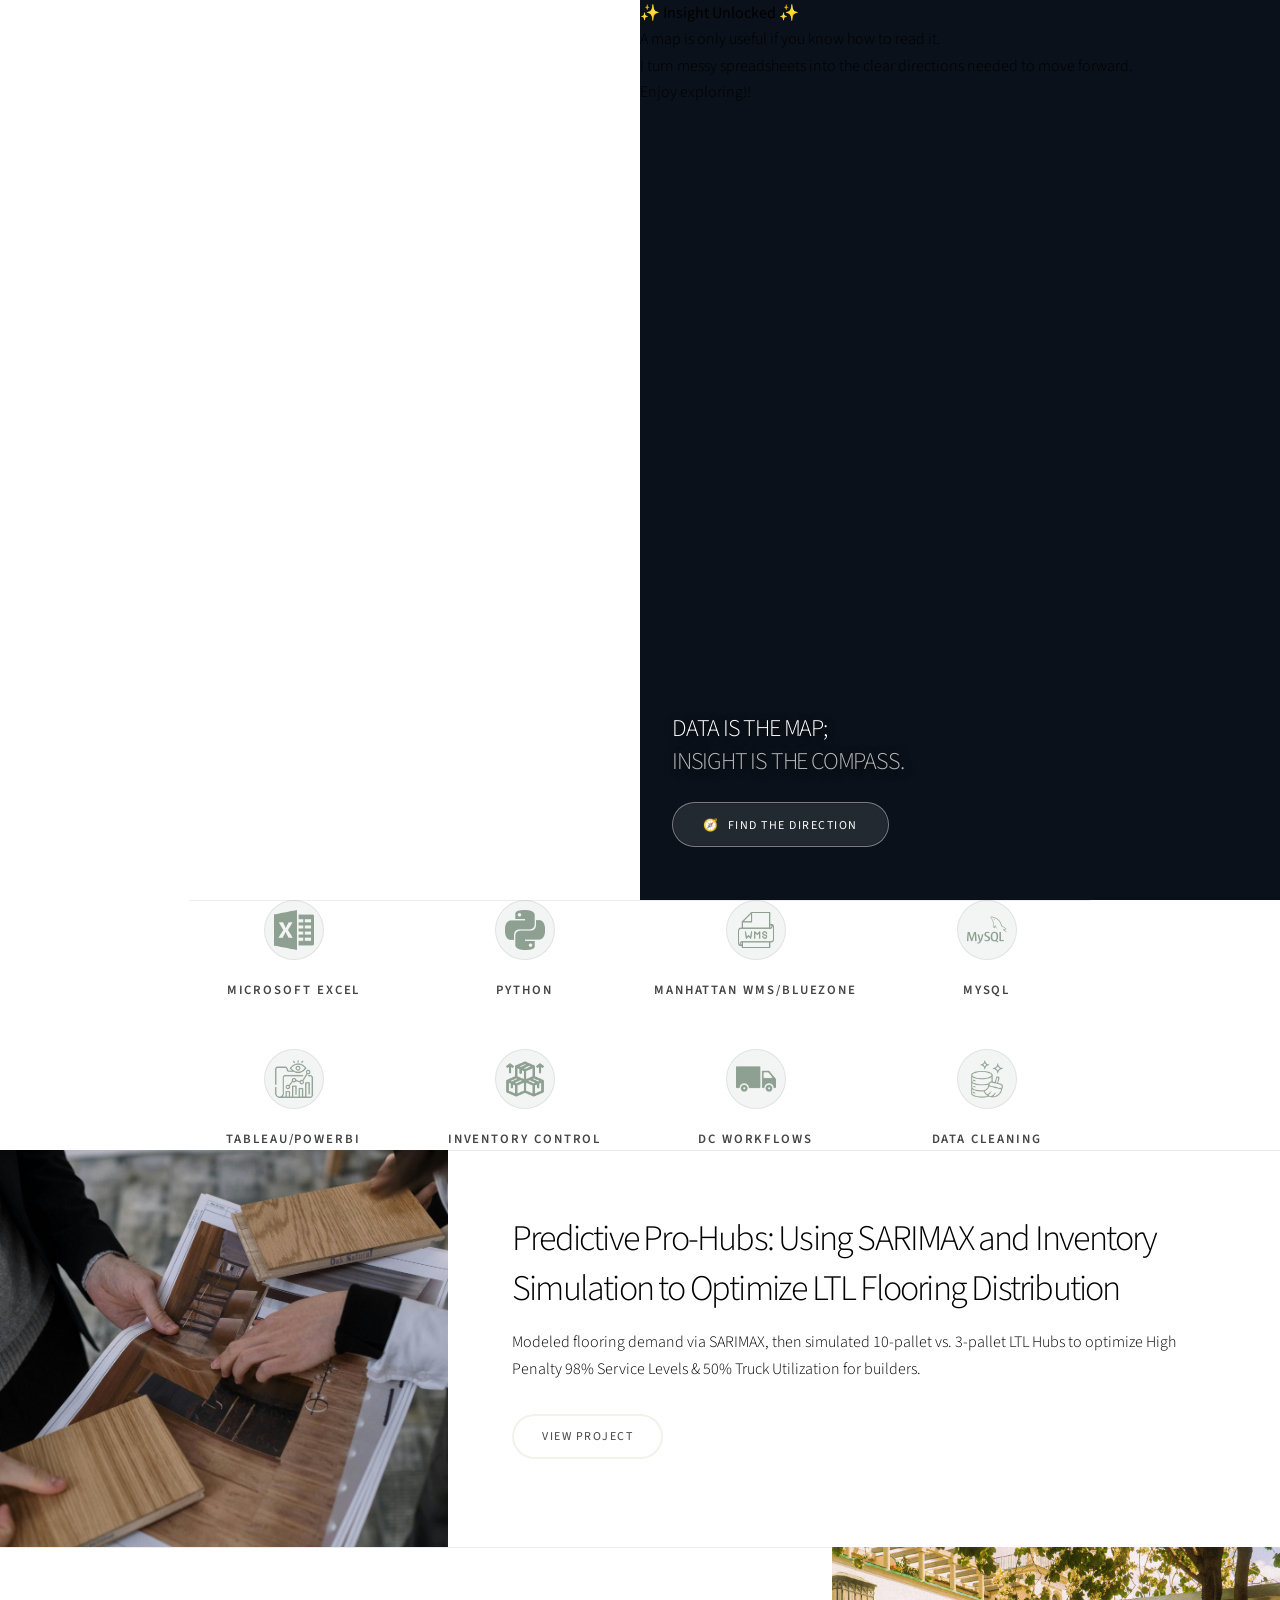
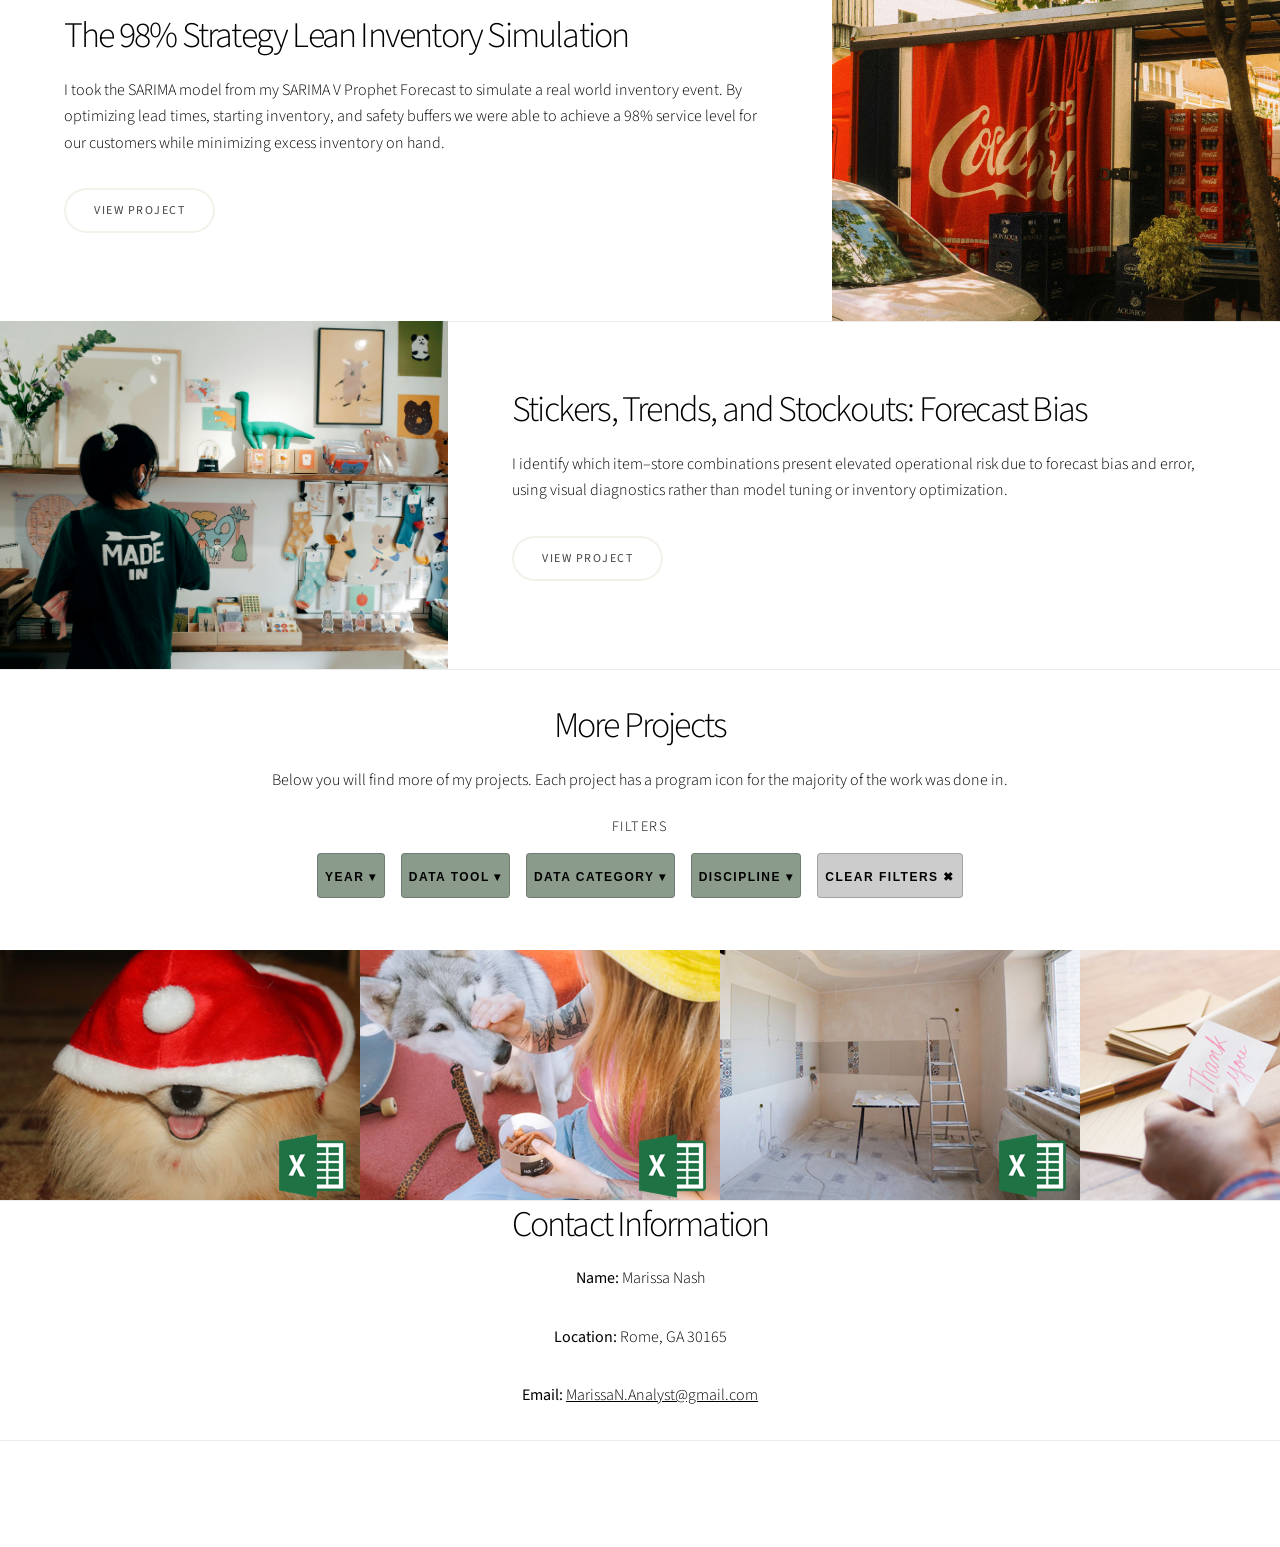
==== commit aa5208e9: "Add files via upload" ====
--- a/index.html
+++ b/index.html
@@ -121,17 +121,32 @@
     </div>
         <h1 class="portfolio-title">Marissa the Analyst Portfolio</h1>
         <p class="major">Translating complex operational data into the strategic maps that guide supply chain efficiency. Dedicated to uncovering the 'North Star' metrics that optimize logistics, reduce waste, and empower informed leadership through reporting excellence.</p>
-            <ul class="actions hero-buttons">
-                <li><a href="#first" id="view-projects-btn" class="button custom-contact-btn">View My Projects</a></li>
-                <li><a href="#bottom" class="button custom-contact-btn">Contact Info</a></li>
-                <li><a href="aboutme.html" class="button custom-contact-btn"> About Me</a></li>
-            </ul>
+                <div class="hero-buttons-container">
+                    <a href="#first" id="view-projects-btn" class="button custom-contact-btn">View My Projects</a>
+                    <a href="#bottom" class="button custom-contact-btn">Contact Info</a>
+                    <a href="aboutme.html" class="button custom-contact-btn">About Me</a>
+                </div>
     </div>
 
     <div class="image">
         <img src="images/banner.jpg" alt="Strategic Landscape" id="target-mountain" />
-        <div class="north-star" id="target-star"></div>
-
+            <div id="target-star-wrapper">
+                <div id="target-star"></div>
+                
+                <!-- Clear horizontal rectangle tooltip -->
+                <div class="star-tooltip minimal-style">
+                    <strong class="tooltip-header">✨ Insight Unlocked ✨</strong>
+                    
+                    <!-- Sentence 1 (Italicized Map Theory) -->
+                    <div class="highlight-quote">A map is only useful if you know how to read it.</div>
+                    
+                    <!-- Sentence 2 (Grounded Execution) -->
+                    <div class="main-text">I turn messy spreadsheets into the clear directions needed to move forward.</div>
+                    
+                    <!-- Closing Footer Sign-off -->
+                    <div class="tooltip-footer">Enjoy exploring!!</div>
+                </div>
+            </div>
         <div class="image-overlay-content">
             <h2 class="quote-text">DATA IS THE MAP;<br><span>INSIGHT IS THE COMPASS.</span></h2>
             <a href="#projects" id="find-direction" class="button custom-ghost">
@@ -140,64 +155,72 @@
     </div>
 
 </section>
-<!---Skills--->
-<section id="skills-toolkit" class="wrapper style1 fade-up">
-    <div class="inner">
-        <h2>Technical Toolkit</h2>
-        <p>A specialized blend of data science and supply chain operations.</p>
-        
-        <div class="skills-grid">
-            <div class="skill-item">
-                <div class="skill-icon-wrapper">
-                    <img src="images/excel-file.png" alt="Excel" style="width: 40px; height: 40px;" />
-                </div>
-                <span class="skill-label">Microsoft Excel</span>
-            </div>
-            <div class="skill-item">
-                <div class="skill-icon-wrapper">
-                    <img src="images/python.png" alt="Python" style="width: 40px; height: 40px;" />
-                </div>
-                <span class="skill-label">Python</span>
-            </div>
-            <div class="skill-item">
-                <div class="skill-icon-wrapper">
-                    <img src="images/wms.png" alt="WMS" style="width: 40px; height: 40px;" />
-                </div>
-                <span class="skill-label">Manhattan WMS/BlueZone</span>
-            </div>
-            <div class="skill-item">
-                <div class="skill-icon-wrapper">
-                     <img src="images/mysql.png" alt="MySQL" style="width: 40px; height: 40px;" />
-                </div>
-                <span class="skill-label">MySQL</span>
-            </div>
-            <div class="skill-item">
-                <div class="skill-icon-wrapper">
-                     <img src="images/data-visualization.png" alt="Data Visualization" style="width: 40px; height: 40px;" />
-                </div>
-                <span class="skill-label">Tableau/PowerBi</span>
-            </div>
-            <div class="skill-item">
-                <div class="skill-icon-wrapper">
-                     <img src="images/stack-of-boxes.png" alt="Inventory Control" style="width: 40px; height: 40px;" />
-                </div>
-                <span class="skill-label">Inventory Control</span>
-            </div>
-            <div class="skill-item">
-                <div class="skill-icon-wrapper">
-                     <img src="images/DC Workflows.png" alt="DC Workflows" style="width: 40px; height: 40px;" />
-                </div>
-                <span class="skill-label">DC Workflows</span>
-            </div>
-            <div class="skill-item">
-                <div class="skill-icon-wrapper">
-                     <img src="images/data-cleaning.png" alt="Data Cleaning" style="width: 40px; height: 40px;" />
-                </div>
-                <span class="skill-label">Data Cleaning</span>
-            </div>
-        </div>
-    </div>
-</section>
+
+<div class="skills-grid">
+    <!-- Microsoft Excel (Tool -> Excel) -->
+    <div class="skill-item clickable-skill" data-type="tool" data-value="Excel" data-skill-tooltip="Filter Excel projects 📊">
+        <div class="skill-icon-wrapper">
+            <img src="images/excel-file.png" alt="Excel" style="width: 40px; height: 40px;" />
+        </div>
+        <span class="skill-label">Microsoft Excel</span>
+    </div>
+
+    <!-- Python (Tool -> Python) -->
+    <div class="skill-item clickable-skill" data-type="tool" data-value="Python" data-skill-tooltip="See Python solutions 🐍">
+        <div class="skill-icon-wrapper">
+            <img src="images/python.png" alt="Python" style="width: 40px; height: 40px;" />
+        </div>
+        <span class="skill-label">Python</span>
+    </div>
+
+    <!-- Manhattan WMS (No filter mapping) -->
+    <div class="skill-item" data-skill-tooltip="Power user: Expert in transaction diagnostics and system data integrity.">
+        <div class="skill-icon-wrapper">
+            <img src="images/wms.png" alt="WMS" style="width: 40px; height: 40px;" />
+        </div>
+        <span class="skill-label">Manhattan WMS/BlueZone</span>
+    </div>
+
+    <!-- MySQL (Tool -> MySQL) -->
+    <div class="skill-item clickable-skill" data-type="tool" data-value="MySQL" data-skill-tooltip="Query SQL projects 🔍">
+        <div class="skill-icon-wrapper">
+            <img src="images/mysql.png" alt="MySQL" style="width: 40px; height: 40px;" />
+        </div>
+        <span class="skill-label">MySQL</span>
+    </div>
+
+    <!-- Tableau/PowerBi (Discipline -> Full Cycle Analytics & Data Visualization) -->
+    <div class="skill-item clickable-skill" data-type="Discipline" data-value="Full Cycle Analytics, Data Visualization" data-skill-tooltip="Explore projects w/ data visualizations 📈">
+        <div class="skill-icon-wrapper">
+            <img src="images/data-visualization.png" alt="Data Visualization" style="width: 40px; height: 40px;" />
+        </div>
+        <span class="skill-label">Tableau/PowerBi</span>
+    </div>
+
+    <!-- Inventory Control (Category -> Supply Chain & Operations) -->
+    <div class="skill-item clickable-skill" data-type="category" data-value="Supply Chain & Operations" data-skill-tooltip="Browse operations projects 📦">
+        <div class="skill-icon-wrapper">
+            <img src="images/stack-of-boxes.png" alt="Inventory Control" style="width: 40px; height: 40px;" />
+        </div>
+        <span class="skill-label">Inventory Control</span>
+    </div>
+
+    <!-- DC Workflows (Category -> Supply Chain & Operations) -->
+    <div class="skill-item clickable-skill" data-type="category" data-value="Supply Chain & Operations" data-skill-tooltip="Browse operations projects 📦">
+        <div class="skill-icon-wrapper">
+            <img src="images/DC Workflows.png" alt="DC Workflows" style="width: 40px; height: 40px;" />
+        </div>
+        <span class="skill-label">DC Workflows</span>
+    </div>
+
+    <!-- Data Cleaning (Discipline -> Data Cleaning) -->
+    <div class="skill-item clickable-skill" data-type="Discipline" data-value="Data Cleaning" data-skill-tooltip="View dirty to clean data projects 🧼">
+        <div class="skill-icon-wrapper">
+            <img src="images/data-cleaning.png" alt="Data Cleaning" style="width: 40px; height: 40px;" />
+        </div>
+        <span class="skill-label">Data Cleaning</span>
+    </div>
+</div>
 
 
 				<!-- Two -->
@@ -778,6 +801,9 @@
 
 			</div>
 
+<!-- Tooltip container -->
+<div id="tooltip-box"></div>
+
 
 <!-- Scripts -->
 <script src="assets/js/jquery.min.js"></script>
@@ -872,6 +898,56 @@
 
     // This snaps the footer/banner back to the bottom of the visible projects
     window.dispatchEvent(new Event('resize'));
+});
+</script>
+
+<script>
+document.addEventListener("DOMContentLoaded", () => {
+    const skillItems = document.querySelectorAll(".clickable-skill");
+    const filtersContainer = document.getElementById("filters");
+
+    skillItems.forEach(item => {
+        item.addEventListener("click", () => {
+            const filterType = item.getAttribute("data-type");
+            const filterValuesString = item.getAttribute("data-value");
+            
+            if (!filterType || !filterValuesString) return;
+
+            const targetValues = filterValuesString.split(",").map(val => val.trim());
+
+            // 1. Wipe out ALL checkboxes completely and strip the 'selected' highlight class
+            document.querySelectorAll('.dropdown-menu input[type="checkbox"]').forEach(cb => {
+                cb.checked = false;
+                const label = cb.closest('label');
+                if (label) {
+                    label.classList.remove('selected'); // Clears out old highlights perfectly!
+                }
+            });
+
+            // 2. Select ONLY our targeted checkboxes and apply the 'selected' layout class
+            targetValues.forEach(val => {
+                const checkbox = filtersContainer.querySelector(`input[name='${filterType}'][value='${val}']`);
+                if (checkbox) {
+                    checkbox.checked = true;
+                    
+                    const label = checkbox.closest('label');
+                    if (label) {
+                        label.classList.add('selected'); // Turns the new choice sage green
+                    }
+                }
+            });
+
+            // 3. Smooth scroll down to your Filters header
+            if (filtersContainer) {
+                filtersContainer.scrollIntoView({ behavior: "smooth" });
+            }
+
+            // 4. Directly invoke your built-in filter function to instantly refresh the project layout
+            if (typeof filterProjects === "function") {
+                filterProjects();
+            }
+        });
+    });
 });
 </script>
 
@@ -934,4 +1010,25 @@
         // No auto-scroll here, let them enjoy the star!
     });
 });
+</script>
+
+<script>
+const tooltip = document.getElementById('tooltip-box');
+
+document.querySelectorAll('.skill-item').forEach(item => {
+    item.addEventListener('mouseenter', () => {
+        tooltip.textContent = item.getAttribute('data-skill-tooltip');
+        tooltip.style.display = 'block';
+    });
+
+    item.addEventListener('mousemove', (e) => {
+        // Offset by 15px so it doesn't cover the cursor
+        tooltip.style.left = (e.clientX + 15) + 'px';
+        tooltip.style.top = (e.clientY + 15) + 'px';
+    });
+
+    item.addEventListener('mouseleave', () => {
+        tooltip.style.display = 'none';
+    });
+});
 </script>
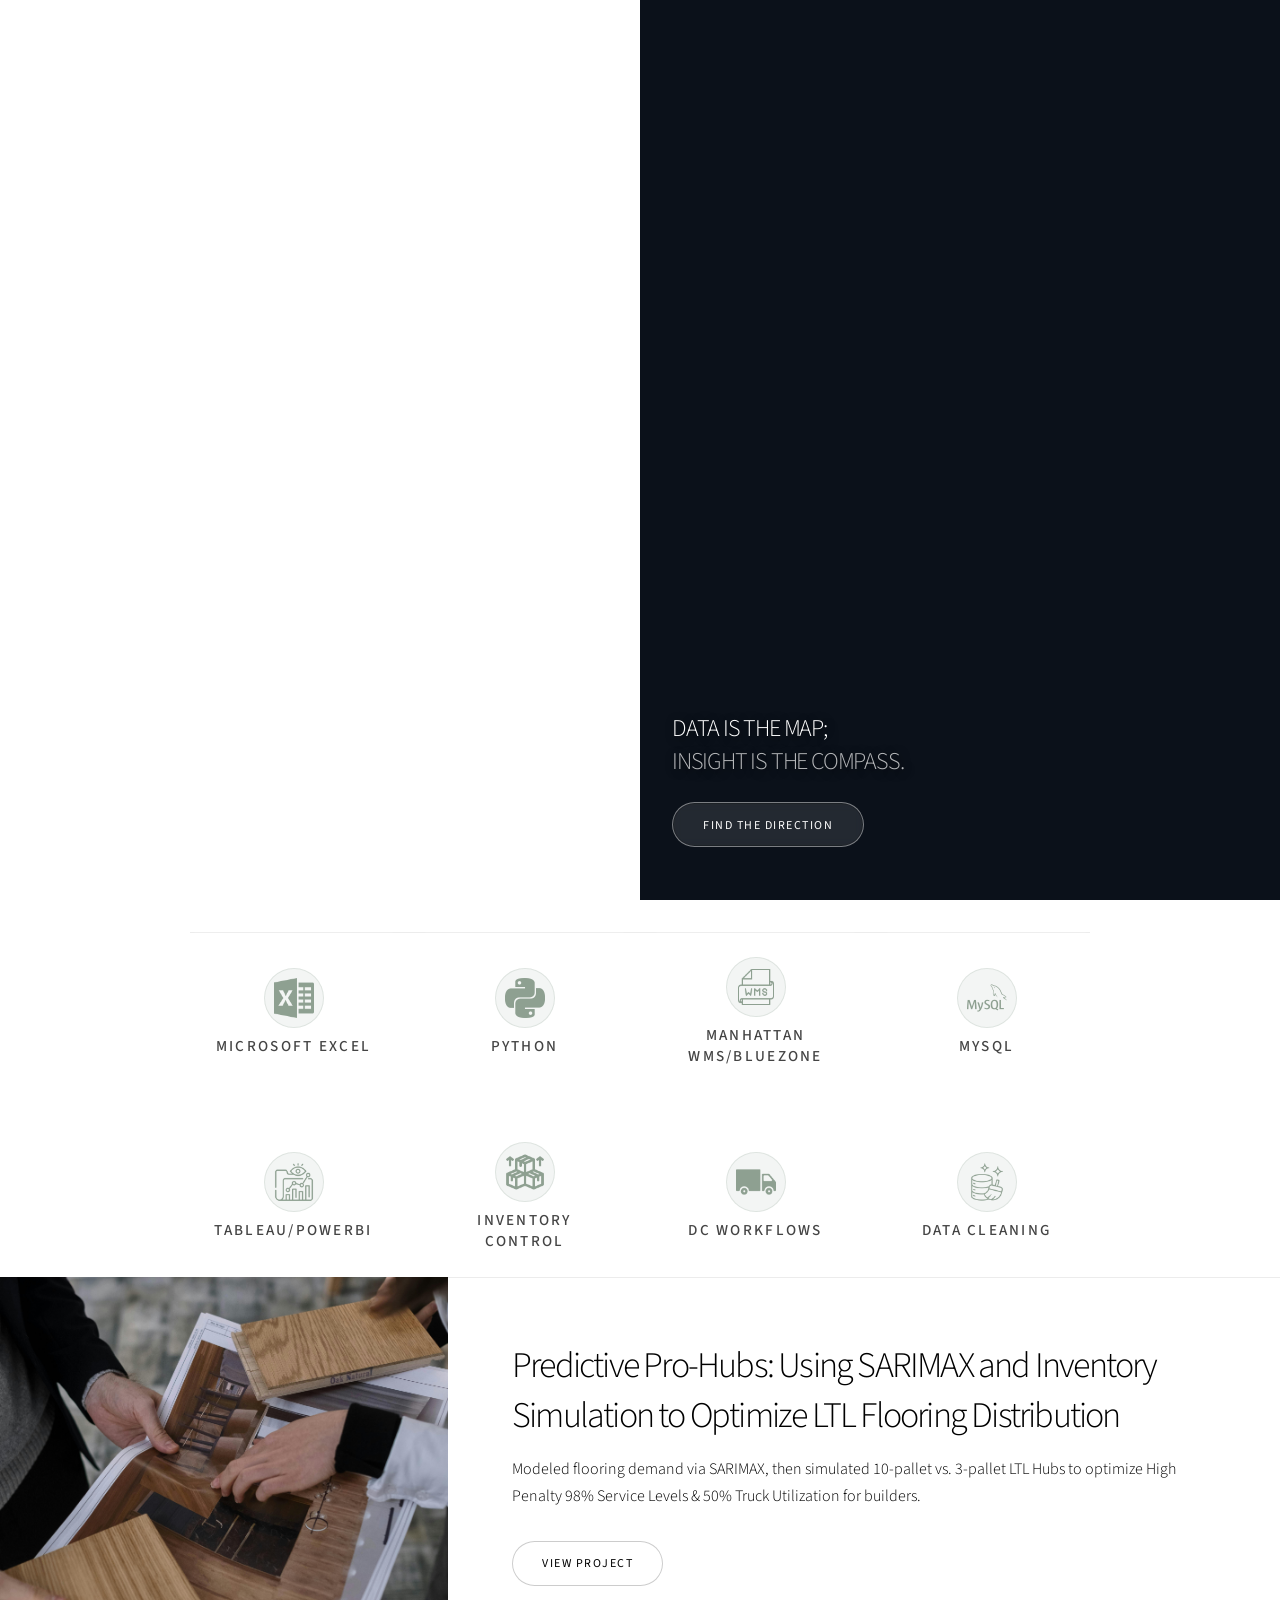
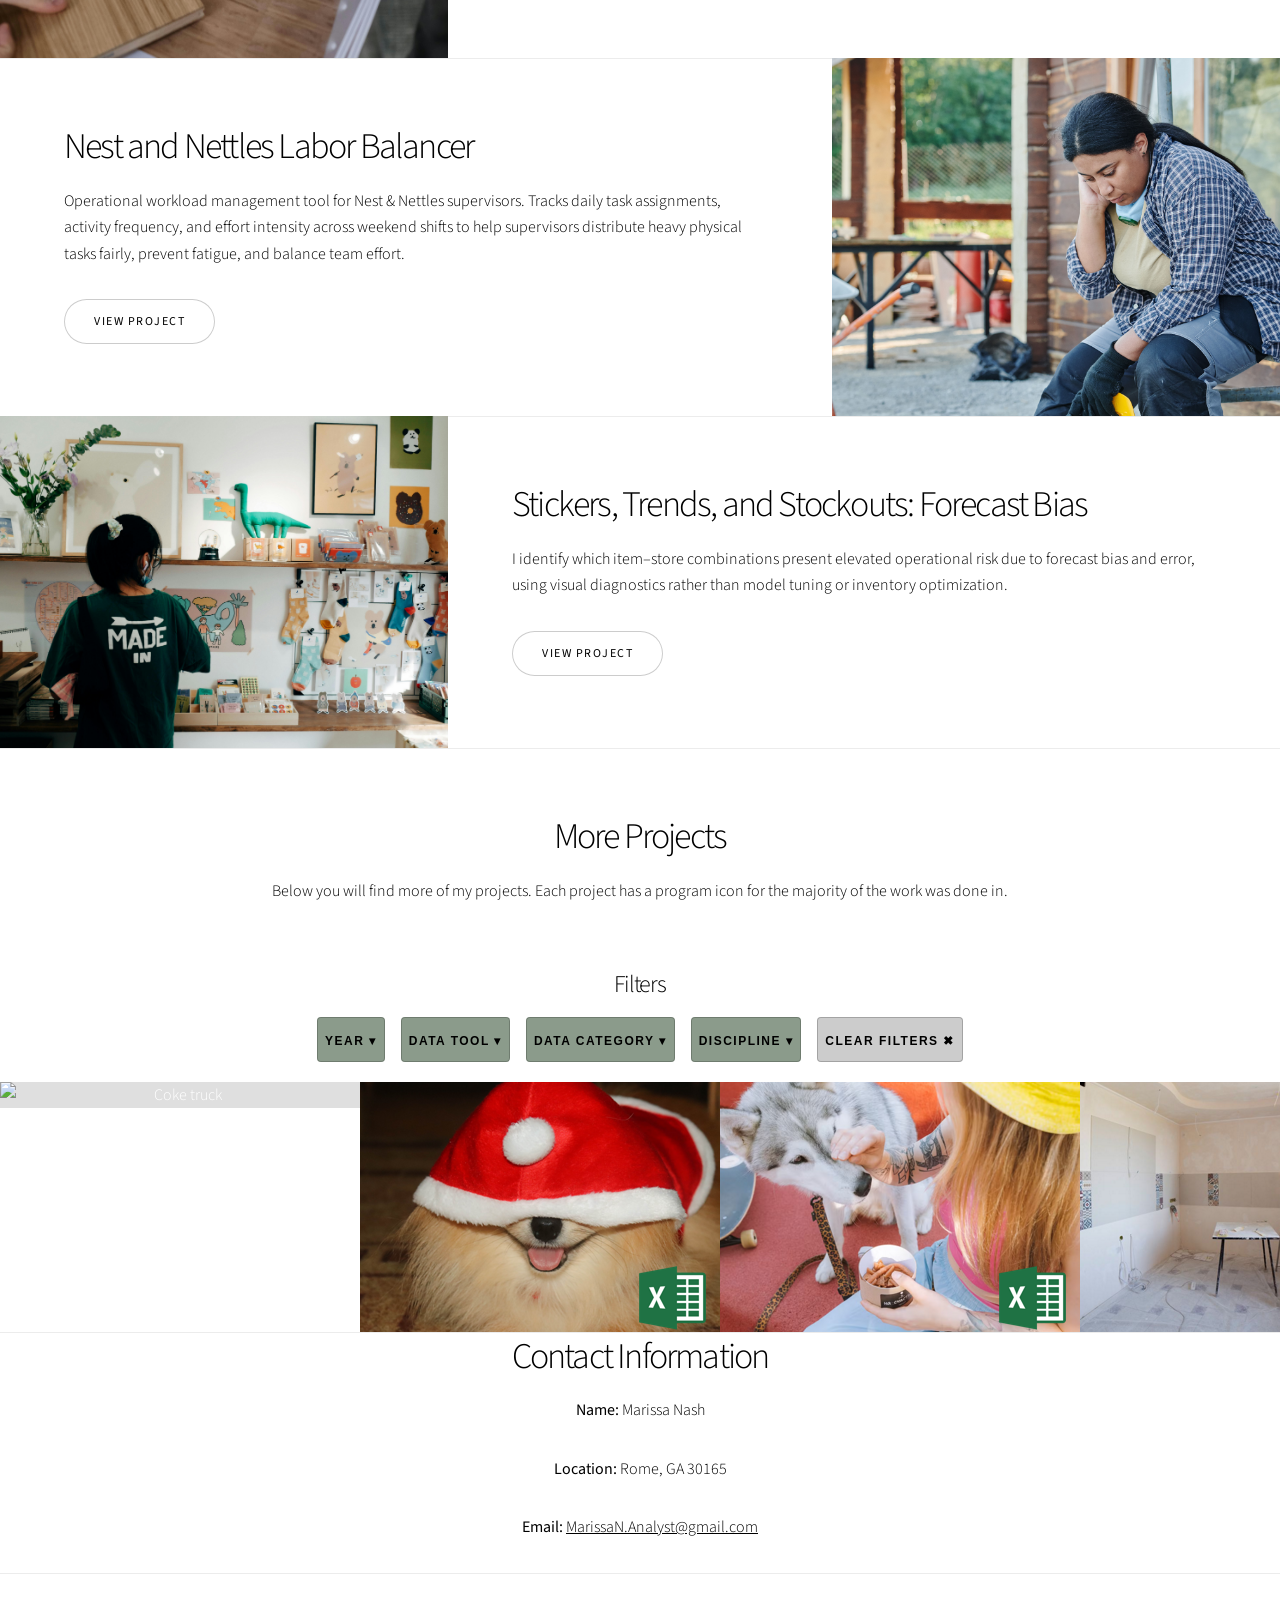
==== commit bcfd9fa2: "Add files via upload" ====
--- a/index.html
+++ b/index.html
@@ -240,14 +240,14 @@
 				<!-- Three -->
 					<section class="spotlight style1 orient-left content-align-left image-position-center onscroll-image-fade-in">
 						<div class="content">
-							<h2>The 98% Strategy Lean Inventory Simulation</h2>
-							<p> I took the SARIMA model from my SARIMA V Prophet Forecast to simulate a real world inventory event. By optimizing lead times, starting inventory, and safety buffers we were able to achieve a 98% service level for our customers while minimizing excess inventory on hand. </p>
+							<h2>Nest and Nettles Labor Balancer</h2>
+							<p>Operational workload management tool for Nest & Nettles supervisors. Tracks daily task assignments, activity frequency, and effort intensity across weekend shifts to help supervisors distribute heavy physical tasks fairly, prevent fatigue, and balance team effort.</p>
 							<ul class="actions stacked">
-								<li><a href="https://github.com/Marissa-the-Analyst/The-98-Strategy-Lean-Inventory-Simulation" class="button custom-contact-btn">View Project</a></li>
+								<li><a href="https://github.com/Marissa-the-Analyst/nest-and-nettles-labor-balancer" class="button custom-contact-btn">View Project</a></li>
 							</ul>
 						</div>
 						<div class="image">
-							<img src="images/invsim.jpg" alt="Truck with stock on it" />
+							<img src="images/nestandnettles.jpg" alt="Fatigued Worker" />
 						</div>
 					</section>
 
@@ -333,7 +333,18 @@
 
 
 <!-- Gallery -->
+ 
 <div class="gallery style2 medium lightbox onscroll-fade-in">
+    <article data-tool="Python" data-category="Supply Chain & Operations" data-year="2026" data-discipline="Forecasting&Modeling">
+        <img src="images/gallery/thumbs/44.png" class="image" alt="Coke truck" />
+        <div class="caption">
+            <h3>The 98% Strategy Lean Inventory Simulation</h3>
+            <p>I took the SARIMA model from my SARIMA V Prophet Forecast to simulate a real world inventory event. By optimizing lead times, starting inventory, and safety buffers we were able to achieve a 98% service level for our customers while minimizing excess inventory on hand. </p>
+            <ul class="actions fixed">
+                <li><a href="https://github.com/Marissa-the-Analyst/The-98-Strategy-Lean-Inventory-Simulation" class="button small">View Project</a></li>
+            </ul>
+        </div>
+    </article>
     <article data-tool="Excel" data-category="Business" data-year="2026" data-discipline="Report Generation">
         <img src="images/gallery/thumbs/43.png" class="image" alt="Dog with santa hat" />
         <div class="caption">
--- a/assets/css/main.css
+++ b/assets/css/main.css
@@ -8717,21 +8717,108 @@
     transition: filter 1.5s ease-in-out, transform 1.5s ease-in-out !important;
 }
 
-/* --- 4. THE NORTH STAR (4-Point Shape) --- */
-#target-star {
+/* --- 4. THE NORTH STAR CONTAINER & SHAPE --- */
+/* The wrapper handles positioning, mouse interactions, and coordinates */
+#target-star-wrapper {
     position: absolute;
     z-index: 30;
-    top: 25%; /* Adjust vertically to your peak */
+    top: 25%;  /* Adjust vertically to your peak */
     left: 55%; /* Adjust horizontally to your peak */
+    width: 32px;  /* Generous invisible hitbox makes hovering effortless */
+    height: 32px;
+    display: flex;
+    justify-content: center;
+    align-items: center;
+    opacity: 0;
+    pointer-events: none;
+    transition: opacity 0.8s ease 1s;
+}
+
+/* The inner layer handles your signature design vector */
+#target-star {
     width: 16px;
     height: 16px;
     background: #fff9e6; 
     clip-path: polygon(50% 0%, 61% 39%, 100% 50%, 61% 61%, 50% 100%, 39% 61%, 0% 50%, 39% 39%);
     box-shadow: 0 0 10px #fff, 0 0 20px #fff9e6;
+}
+
+/* --- MINIMALIST STORIES TOOLTIP (BOTTOM ALIGNED) --- */
+.star-tooltip.minimal-style {
+    position: absolute;
+    top: 40px; 
+    left: 50%;
+    transform: translateX(-50%) translateY(-10px);
+    
+    background-color: rgba(255, 255, 255, 0.1) !important;
+    border: 1px solid rgba(255, 255, 255, 0.4) !important;
+    backdrop-filter: blur(5px);
+    -webkit-backdrop-filter: blur(5px);
+    
+    padding: 1rem !important;
+    border-radius: 8px !important;
+    box-shadow: 0 10px 25px rgba(0, 0, 0, 0.2) !important;
+    
+    width: 360px;
+    text-align: left;
+    white-space: normal !important; 
+    z-index: 10000 !important;
+    
     opacity: 0;
-    pointer-events: none;
-    transition: opacity 0.8s ease 1s;
+    visibility: hidden;
+    transition: opacity 0.35s ease, transform 0.35s cubic-bezier(0.165, 0.84, 0.44, 1);
 }
+
+/* 1. Header with Balanced Emblems & Dashed Separator */
+.star-tooltip.minimal-style .tooltip-header {
+    color: #fff9e6 !important; 
+    font-size: 0.8rem !important;
+    display: block;
+    text-align: center;
+    letter-spacing: 0.08em;
+    text-transform: uppercase;
+    
+    /* NEW: Sleek dashed data-grid line under the header */
+    border-bottom: 1px dashed rgba(255, 255, 255, 0.25) !important;
+    padding-bottom: 0.5rem !important; /* Space between text and dashed line */
+    margin-bottom: 0.75rem !important; /* Space between dashed line and quote */
+}
+
+/* 2. First Sentence (Italicized Context Block) */
+.star-tooltip.minimal-style .highlight-quote {
+    font-style: italic !important;
+    color: #fff !important;
+    font-size: 0.85rem !important;
+    line-height: 1.45 !important;
+    margin-bottom: 0.75rem !important; 
+}
+
+/* 3. Second Sentence (Clean Standard Vector Text) */
+.star-tooltip.minimal-style .main-text {
+    font-style: normal !important;
+    color: #fff !important;
+    font-size: 0.85rem !important;
+    line-height: 1.45 !important;
+    margin-bottom: 0.85rem !important; 
+}
+
+/* 4. Elegant Footer Sign-Off */
+.star-tooltip.minimal-style .tooltip-footer {
+    font-size: 0.72rem !important;
+    color: rgba(255, 255, 255, 0.65) !important; 
+    text-align: center;
+    font-style: normal !important;
+    border-top: 1px solid rgba(255, 255, 255, 0.2) !important; 
+    padding-top: 0.5rem !important;
+}
+
+/* Action: Reveal the UI card when hovering over the wrapper */
+#target-star-wrapper:hover .star-tooltip.minimal-style {
+    opacity: 1;
+    visibility: visible;
+    transform: translateX(-50%) translateY(0);
+}
+
 
 /* --- 5. OVERLAY CONTENT (Quote & Button) --- */
 .image-overlay-content {
@@ -8754,6 +8841,7 @@
     color: rgba(255, 255, 255, 0.7) !important;
 }
 
+/* Restored completely to your original ghost styling */
 .custom-ghost {
     background-color: rgba(255, 255, 255, 0.1) !important;
     border: 1px solid rgba(255, 255, 255, 0.4) !important;
@@ -8767,22 +8855,30 @@
     color: #0b111a !important;
 }
 
+
 /* --- 6. THE TRIGGER LOGIC (Activated by Click) --- */
 #hero-reveal.is-clear #target-mountain {
     filter: blur(0px) brightness(1) !important;
     transform: scale(1);
 }
 
+/* Unlocks the star container and active mouse hover events */
+#hero-reveal.is-clear #target-star-wrapper {
+    opacity: 1 !important;
+    pointer-events: auto !important;
+}
+
+/* Keeps your background pulse loop running perfectly inside the container */
 #hero-reveal.is-clear #target-star {
-    opacity: 1 !important;
     animation: pulseStar 3s infinite ease-in-out;
 }
 
 @keyframes pulseStar {
     0% { transform: scale(1) rotate(0deg); filter: brightness(1); }
-    50% { transform: scale(1.5) rotate(5deg); filter: brightness(1.5); }
+    50% { transform: scale(1.4) rotate(5deg); filter: brightness(1.4); }
     100% { transform: scale(1) rotate(0deg); filter: brightness(1); }
 }
+
 
 /* --- 7. MOBILE ADAPTATIONS --- */
 @media screen and (max-width: 736px) {
@@ -8813,37 +8909,26 @@
         text-align: center;
     }
 
-    #target-star {
+    /* Shift position properties cleanly to wrapper controls for mobile responsive viewports */
+    #target-star-wrapper {
         top: 20%;
         left: 50%;
     }
 }
+
 
 /* --- THE SNAP-TO-LEFT PROFILE CIRCLE --- */
 .profile-circle {
     display: block !important;
     width: 160px !important;
     height: 160px !important;
-    
-    /* Changed from '0 auto' to just '0' to snap it to the left */
     margin: 0 0 1.5rem 0 !important; 
-    
     border-radius: 50% !important;
     overflow: hidden !important;
-    border: 5px solid #f4f1ea !important; 
-    box-shadow: 0 4px 12px rgba(0,0,0,0.1) !important;
+    border: 4px solid #f4f1ea !important;
+    outline: 1px solid rgba(0,0,0,0.05);
     position: relative !important;
     z-index: 50 !important;
-}
-
-/* --- THE CONTENT AREA --- */
-#hero-reveal .content.sharp-edge {
-    display: flex !important;
-    flex-direction: column !important;
-    justify-content: center !important;
-    align-items: flex-start !important; /* Keeps everything on that left axis */
-    text-align: left !important;
-    padding: 4rem 10% !important; /* Using % padding keeps it from hitting the very edge */
 }
 
 .profile-circle img {
@@ -8851,114 +8936,65 @@
     height: 100% !important;
     object-fit: cover !important;
     display: block !important;
-    opacity: 1 !important; /* Forces it to be visible */
-    visibility: visible !important;
 }
 
-.profile-circle {
-    /* ... your other code ... */
-    border: 4px solid #f4f1ea !important;
-    outline: 1px solid rgba(0,0,0,0.05); /* This adds a "whisper" of a line outside the cream border */
+
+/* --- THE CONTENT AREA --- */
+#hero-reveal .content.sharp-edge {
+    display: flex !important;
+    flex-direction: column !important;
+    justify-content: center !important; 
+    align-items: flex-start !important; 
+    text-align: left !important;
+    padding: 2rem 8% !important; 
+    width: 50% !important;        
+    max-width: 50% !important;
 }
 
-/* --- TIGHTEN PROJECT GALLERY SPACING --- */
-
-/* 1. Shrink the gap at the very top of the section */
-.inner {
-    padding: 2rem 0 1rem 0 !important; /* Shrunk top/bottom padding */
-    margin-bottom: 0 !important;
+
+/* --- HORIZONTAL BUTTON ROW (FLUID SETTING) --- */
+.hero-buttons-container {
+    display: flex !important;
+    flex-direction: row !important;
+    flex-wrap: nowrap !important; 
+    gap: 0.5rem !important;       
+    margin-top: 2rem !important;
+    margin-bottom: 1rem !important;
+    width: 100% !important;
+    max-width: 100% !important;
+    justify-content: flex-start !important;
 }
 
-/* 2. Tighten the gap between the description text and the Filters header */
-.inner p {
-    margin-bottom: 0.5rem !important;
+.hero-buttons-container .button {
+    display: inline-block !important;
+    flex: 1 1 auto !important;     
+    min-width: 100px !important;    
+    padding: 0 0.75rem !important;  
+    font-size: 0.8rem !important;   
+    white-space: nowrap !important; 
+    text-align: center;
 }
 
-/* 3. Pull the Filters section up closer to the text above it */
-#filters {
-    margin-top: 0 !important;
-    padding-top: 0 !important;
-    padding-bottom: 2rem !important; /* Space between filters and the actual images below */
-}
-
-/* 4. Shrink the "Filters" sub-header specifically */
-#filters h3 {
-    margin-bottom: 1rem !important;
-    font-size: 0.9rem !important; /* Smaller, cleaner look for a sub-label */
-    text-transform: uppercase;
-    letter-spacing: 0.1em;
-}
-
-/* 5. Ensure the Filter Row itself doesn't have extra bottom margin */
-.filter-row {
-    margin-bottom: 0 !important;
-}
-/* --- THE COMPASS ICON --- */
-.compass-icon::before {
-    content: '🧭'; /* You can use an emoji or a FontAwesome icon here */
-    margin-right: 8px;
-    display: inline-block;
-    transition: transform 0.5s ease;
-}
-
-#find-direction:hover .compass-icon::before {
-    transform: rotate(45deg); /* Makes the compass "needle" move on hover */
-}
-
-/* --- STYLING THE TWO LEFT BUTTONS --- */
-.actions.stacked li {
-    margin-bottom: 1rem; /* Space between the two buttons */
-}
-
-/* Make the Contact button look slightly different (Optional) */
-.custom-contact-btn {
-    background-color: transparent !important;
-    box-shadow: inset 0 0 0 2px #f4f1ea !important; /* Soft Autumn Border */
-    color: #444 !important;
-}
-
-.custom-contact-btn:hover {
-    background-color: #f4f1ea !important;
-    color: #000 !important;
-}
-
-/* --- HORIZONTAL BUTTON ROW --- */
-
-.actions.hero-buttons {
-    display: flex !important;
-    flex-direction: row !important; /* Forces side-by-side */
-    flex-wrap: nowrap; /* Allows them to stack if the screen gets REALLY tiny */
-    gap: .5rem; /* Space between the two buttons */
-    margin-top: 0 !important;
-    padding: 0 !important;
-    list-style: none !important;
-	justify-content: flex-start;
-}
-
-.actions.hero-buttons li {
-    padding: 0 !important;
-    margin: 0 !important;
-}
-
-/* Adjust the button sizing so they look like a matching set */
-.actions.hero-buttons .button {
-    min-width: 100px;
-	flex: 1;
-	text-align: center;
-    padding: 0 0.75rem !important; /* Better horizontal 'breathing' room */
-	font-size: 0.9rem
-}
-
-/* --- MOBILE TWEAK --- */
-@media screen and (max-width: 480px) {
-    .actions.hero-buttons {
-        flex-direction: column !important; /* Stacks them only on small phones */
-        width: 100%;
+
+/* --- MOBILE OVERRIDES --- */
+@media screen and (max-width: 736px) {
+    #hero-reveal .content.sharp-edge {
+        padding: 4rem 10% !important;
+        width: 100% !important;
+        max-width: 100% !important;
     }
-    .actions.hero-buttons .button {
+    
+    .hero-buttons-container {
+        flex-direction: column !important;
+    }
+    
+    .hero-buttons-container .button {
         width: 100% !important;
+        padding: 0 1.25rem !important;
+        font-size: 0.85rem !important;
     }
 }
+
 /* --- SKILLS TOOLKIT SECTION --- */
 
 #skills-toolkit {
@@ -9039,3 +9075,97 @@
     }
 }
 
+/* --- Strict 2x4 Grid Layout --- */
+.skills-grid {
+    display: grid;
+    /* Forces exactly 4 equal columns on desktop screens */
+    grid-template-columns: repeat(4, 1fr); 
+    gap: 1.5rem;
+    width: 100%;
+    margin-top: 2rem;
+}
+
+.skill-item {
+    position: relative;
+    display: flex;
+    flex-direction: column;
+    align-items: center;
+    justify-content: center;
+    text-align: center;
+    padding: 1.5rem 1rem;
+    background: rgba(255, 255, 255, 0.05);
+    border: 1px solid rgba(255, 255, 255, 0.1);
+    border-radius: 8px;
+    box-sizing: border-box;
+    min-height: 140px; 
+}
+
+/* FIX: Locks the icon wrapper into an absolute square/circle so it cannot turn into an oval */
+.skill-icon-wrapper {
+    display: flex;
+    align-items: center;
+    justify-content: center;
+    width: 60px !important;
+    height: 60px !important;
+    border-radius: 50% !important; 
+    flex-shrink: 0;
+    margin-bottom: 0.5rem;
+}
+
+/* FIX: Allows normal text wrapping */
+.skill-label {
+    font-size: 0.95rem;
+    font-weight: 500;
+    line-height: 1.4;
+    white-space: normal;
+    display: block;
+    width: 100%;
+}
+
+/* Clickable interactions */
+.clickable-skill {
+    cursor: pointer;
+    transition: transform 0.2s ease, background-color 0.2s ease;
+}
+
+.clickable-skill:hover {
+    transform: translateY(-4px);
+    background: rgba(255, 255, 255, 0.1);
+}
+
+/* Responsive adjustment: Drops down to a 2-column or 1-column layout on smaller mobile screens so things don't get crushed */
+@media screen and (max-width: 840px) {
+    .skills-grid {
+        grid-template-columns: repeat(2, 1fr);
+    }
+}
+@media screen and (max-width: 480px) {
+    .skills-grid {
+        grid-template-columns: 1fr;
+    }
+}
+
+/* Hide the tooltip by default */
+.skill-item {
+    position: relative;
+}
+
+/* The floating tooltip */
+#tooltip-box {
+    position: fixed; /* Fixes it to the screen */
+    background: rgba(50, 50, 50, 0.9);
+    color: #fff;
+    padding: 5px 10px;
+    border-radius: 4px;
+    font-size: 0.75rem;
+    pointer-events: none; /* Crucial: lets the mouse pass through it */
+    z-index: 10000;
+    display: none; /* Hidden until needed */
+    white-space: nowrap;
+}
+
+/* ADD THIS BLOCK: This triggers the tooltip to appear on hover */
+.skill-item:hover::after {
+    opacity: 1 !important;
+    visibility: visible !important;
+}
